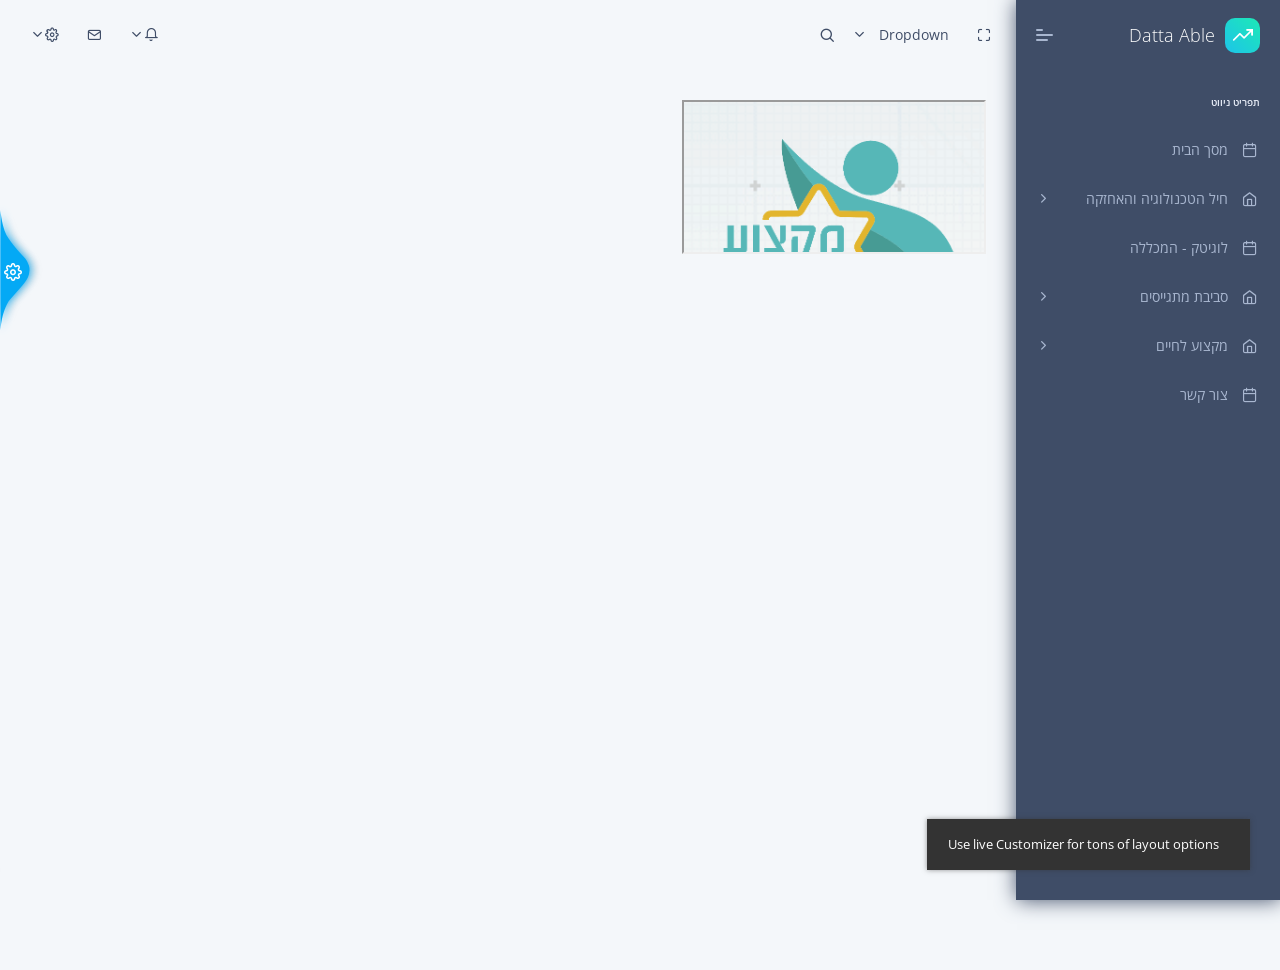
==== datta-able/bootstrap/default/index3.html @ 68e99d61 "עדכון 3 תיקון שילוב קבצי html  באינדקס" ====
<!DOCTYPE html>
<html lang="he" dir="rtl">


<!-- Mirrored from html.codedthemes.com/datta-able/bootstrap/default/ by HTTrack Website Copier/3.x [XR&CO'2014], Sun, 16 Dec 2018 16:23:30 GMT -->
<!-- Added by HTTrack --><meta http-equiv="content-type" content="text/html;charset=UTF-8" /><!-- /Added by HTTrack -->
<head>
    <title>Datta Able - Most Complete Bootstrap Admin Template</title>
    <!-- HTML5 Shim and Respond.js IE11 support of HTML5 elements and media queries -->
    <!-- WARNING: Respond.js doesn't work if you view the page via file:// -->
    <!--[if lt IE 11]>
		<script src="https://oss.maxcdn.com/libs/html5shiv/3.7.0/html5shiv.js"></script>
		<script src="https://oss.maxcdn.com/libs/respond.js/1.4.2/respond.min.js"></script>
		<![endif]-->
    <!-- Meta -->
    <meta charset="utf-8">
    <meta name="viewport" content="width=device-width, initial-scale=1.0, user-scalable=0, minimal-ui">
    <meta http-equiv="X-UA-Compatible" content="IE=edge" />
    <meta name="description" content="Datta Able Bootstrap admin template made using Bootstrap 4 and it has huge amount of ready made feature, UI components, pages which completely fulfills any dashboard needs."/>
    <meta name="keywords" content="admin templates, bootstrap admin templates, bootstrap 4, dashboard, dashboard templets, sass admin templets, html admin templates, responsive, bootstrap admin templates free download,premium bootstrap admin templates, datta able, datta able bootstrap admin template">
    <meta name="author" content="Codedthemes" />
	
	<script src="https://code.jquery.com/jquery-3.3.1.min.js"></script>
    
	<!-- Favicon icon -->
    <link rel="icon" href="http://html.codedthemes.com/datta-able/bootstrap/assets/images/favicon.ico" type="image/x-icon">
    <!-- fontawesome icon -->
    <link rel="stylesheet" href="../assets/fonts/fontawesome/css/fontawesome-all.min.css">
    <!-- animation css -->
    <link rel="stylesheet" href="../assets/plugins/animation/css/animate.min.css">
    <!-- notification css -->
    <link rel="stylesheet" href="../assets/plugins/notification/css/notification.min.css">
    <!-- vendor css -->
    <link rel="stylesheet" href="../assets/css/style.css">
	<link rel="stylesheet" href="../assets/css/layouts/rtl.css">

<script>
function uno()
{
var xmlhttp;
if (window.XMLHttpRequest)
  {// code for IE7+, Firefox, Chrome, Opera, Safari
  xmlhttp=new XMLHttpRequest();
  }
else
  {// code for IE6, IE5
  xmlhttp=new ActiveXObject("Microsoft.XMLHTTP");
  }
xmlhttp.onreadystatechange=function()
  {
  if (xmlhttp.readyState==4 && xmlhttp.status==200)
    {
	document.getElementById("maindiv").innerHTML = xmlhttp.responseText;
  
   }
  }
  
   document.getElementById('iframe_test').src = ' files/logitechWeb/landingpage/index.html';
xmlhttp.open("POST","files/logitechWeb/landingpage/index.html", true);

xmlhttp.setRequestHeader("Content-type","application/x-www-form-urlencoded");
xmlhttp.send("");
}
</script>
</head>

<body>
    <!-- [ Pre-loader ] start -->
    <div class="loader-bg">
        <div class="loader-track">
            <div class="loader-fill"></div>
        </div>
    </div>
    <!-- [ Pre-loader ] End -->

    <!-- [ navigation menu ] start -->
    <nav class="pcoded-navbar">
        <div class="navbar-wrapper">
            <div class="navbar-brand header-logo">
                <a href="#" class="b-brand">
                    <div class="b-bg">
                        <i class="feather icon-trending-up"></i>
                    </div>
                    <span class="b-title">Datta Able</span>
                </a>
                <a class="mobile-menu" id="mobile-collapse" href="javascript:"><span></span></a>
            </div>
            <div class="navbar-content scroll-div">
                <ul class="nav pcoded-inner-navbar">
                    <li class="nav-item pcoded-menu-caption">
                        <label>תפריט ניווט</label>
                    </li>
					<li data-username="Full Calendar" class="nav-item"><a href="index.html" class="nav-link"><span class="pcoded-micon"><i class="feather icon-calendar"></i></span><span class="pcoded-mtext">מסך הבית</span></a></li>
					<li data-username="dashboard Default Ecommerce CRM Analytics Crypto Project" class="nav-item pcoded-hasmenu">
                        <a href="javascript:" class="nav-link"><span class="pcoded-micon"><i class="feather icon-home"></i></span><span class="pcoded-mtext">חיל הטכנולוגיה והאחזקה</span></a>
                        <ul class="pcoded-submenu">
                            <li class=""><a href="#" onclick="uno();" class="">UNO</a></li>
                            <li class=""><a href="dashboard-ecommerce.html" class="">DOS</a></li>
                            <li class=""><a href="dashboard-ecommerce.html" class="">הכר את החיל</a></li>
                            <li class=""><a href="dashboard-crm.html" class="">דבר קטנא"ר</a></li>
                            <li class=""><a href="dashboard-analytics.html" class="">תעודת לוחם</a></li>
                        </ul>
                    </li>
					<li data-username="Full Calendar" class="nav-item"><a href="full-calendar.html" class="nav-link"><span class="pcoded-micon"><i class="feather icon-calendar"></i></span><span class="pcoded-mtext">לוגיטק - המכללה</span></a></li>
					
					
					<li data-username="dashboard Default Ecommerce CRM Analytics Crypto Project" class="nav-item pcoded-hasmenu">
                        <a href="javascript:" class="nav-link"><span class="pcoded-micon"><i class="feather icon-home"></i></span><span class="pcoded-mtext">סביבת מתגייסים</span></a>
                        <ul class="pcoded-submenu">
                            <li class=""><a href="dashboard-ecommerce.html" class="">רקע</a></li>
                            <li class=""><a href="dashboard-crm.html" class="">מסלולים</a></li>
                            <li class=""><a href="dashboard-analytics.html" class="">קורסים</a></li>
                        </ul>
                    </li>
					
					<li data-username="dashboard Default Ecommerce CRM Analytics Crypto Project" class="nav-item pcoded-hasmenu">
                        <a href="javascript:" class="nav-link"><span class="pcoded-micon"><i class="feather icon-home"></i></span><span class="pcoded-mtext">מקצוע לחיים</span></a>
                        <ul class="pcoded-submenu">
                            <li class=""><a href="dashboard-ecommerce.html" class="">רקע</a></li>
                            <li class=""><a href="dashboard-crm.html" class="">מסלולים</a></li>
                            <li class=""><a href="dashboard-crm.html" class="">מעברים</a></li>
                            <li class=""><a href="dashboard-analytics.html" class="">שאלון</a></li>
                        </ul>
                    </li>
					
					
					<li data-username="Full Calendar" class="nav-item"><a href="full-calendar.html" class="nav-link"><span class="pcoded-micon"><i class="feather icon-calendar"></i></span><span class="pcoded-mtext">צור קשר</span></a></li>
					
                    <!--<li data-username="dashboard Default Ecommerce CRM Analytics Crypto Project" class="nav-item pcoded-hasmenu active pcoded-trigger">
                        <a href="javascript:" class="nav-link"><span class="pcoded-micon"><i class="feather icon-home"></i></span><span class="pcoded-mtext">Dashboard</span></a>
                        <ul class="pcoded-submenu">
                            <li class="active"><a href="index-2.html" class="">Default</a></li>
                            <li class=""><a href="dashboard-ecommerce.html" class="">Ecommerce</a></li>
                            <li class=""><a href="dashboard-crm.html" class="">CRM</a></li>
                            <li class=""><a href="dashboard-analytics.html" class="">Analytics</a></li>
                            <li class=""><a href="dashboard-crypto.html" class="">Crypto<span class="pcoded-badge label label-danger">NEW</span></a></li>
                            <li class=""><a href="dashboard-project.html" class="">Project</a></li>
                        </ul>
                    </li>
					-->
					
					
                </ul>
            </div>
        </div>
    </nav>
    <!-- [ navigation menu ] end -->

    <!-- [ Header ] start -->
    <header class="navbar pcoded-header navbar-expand-lg navbar-light">
        <div class="m-header">
            <a class="mobile-menu" id="mobile-collapse1" href="javascript:"><span></span></a>
            <a href="#" class="b-brand">
               <div class="b">
               </div>
               <span class="b-title">  <img src="../assets/images/logo.png"  title="" style="width:46px; height:52px;"/></span>
           </a>
        </div>
        <a class="mobile-menu" id="mobile-header" href="javascript:">
            <i class="feather icon-more-horizontal"></i>
        </a>
        <div class="collapse navbar-collapse">
            <ul class="navbar-nav mr-auto">
                <li><a href="javascript:" class="full-screen" onclick="javascript:toggleFullScreen()"><i class="feather icon-maximize"></i></a></li>
                <li class="nav-item dropdown">
                    <a class="dropdown-toggle" href="javascript:" data-toggle="dropdown">Dropdown</a>
                    <ul class="dropdown-menu">
                        <li><a class="dropdown-item" href="javascript:">Action</a></li>
                        <li><a class="dropdown-item" href="javascript:">Another action</a></li>
                        <li><a class="dropdown-item" href="javascript:">Something else here</a></li>
                    </ul>
                </li>
                <li class="nav-item">
                    <div class="main-search">
                        <div class="input-group">
                            <input type="text" id="m-search" class="form-control" placeholder="Search . . .">
                            <a href="javascript:" class="input-group-append search-close">
                                <i class="feather icon-x input-group-text"></i>
                            </a>
                            <span class="input-group-append search-btn btn btn-primary">
                                <i class="feather icon-search input-group-text"></i>
                            </span>
                        </div>
                    </div>
                </li>
            </ul>
            <ul class="navbar-nav ml-auto">
                <li>
                    <div class="dropdown">
                        <a class="dropdown-toggle" href="javascript:" data-toggle="dropdown"><i class="icon feather icon-bell"></i></a>
                        <div class="dropdown-menu dropdown-menu-right notification">
                            <div class="noti-head">
                                <h6 class="d-inline-block m-b-0">Notifications</h6>
                                <div class="float-right">
                                    <a href="javascript:" class="m-r-10">mark as read</a>
                                    <a href="javascript:">clear all</a>
                                </div>
                            </div>
                            <ul class="noti-body">
                                <li class="n-title">
                                    <p class="m-b-0">NEW</p>
                                </li>
                                <li class="notification">
                                    <div class="media">
                                        <img class="img-radius" src="../assets/images/user/avatar-1.jpg" alt="Generic placeholder image">
                                        <div class="media-body">
                                            <p><strong>John Doe</strong><span class="n-time text-muted"><i class="icon feather icon-clock m-r-10"></i>30 min</span></p>
                                            <p>New ticket Added</p>
                                        </div>
                                    </div>
                                </li>
                                <li class="n-title">
                                    <p class="m-b-0">EARLIER</p>
                                </li>
                                <li class="notification">
                                    <div class="media">
                                        <img class="img-radius" src="../assets/images/user/avatar-2.jpg" alt="Generic placeholder image">
                                        <div class="media-body">
                                            <p><strong>Joseph William</strong><span class="n-time text-muted"><i class="icon feather icon-clock m-r-10"></i>30 min</span></p>
                                            <p>Prchace New Theme and make payment</p>
                                        </div>
                                    </div>
                                </li>
                                <li class="notification">
                                    <div class="media">
                                        <img class="img-radius" src="../assets/images/user/avatar-3.jpg" alt="Generic placeholder image">
                                        <div class="media-body">
                                            <p><strong>Sara Soudein</strong><span class="n-time text-muted"><i class="icon feather icon-clock m-r-10"></i>30 min</span></p>
                                            <p>currently login</p>
                                        </div>
                                    </div>
                                </li>
                            </ul>
                            <div class="noti-footer">
                                <a href="javascript:">show all</a>
                            </div>
                        </div>
                    </div>
                </li>
                <li><a href="javascript:" class="displayChatbox"><i class="icon feather icon-mail"></i></a></li>
                <li>
                    <div class="dropdown drp-user">
                        <a href="javascript:" class="dropdown-toggle" data-toggle="dropdown">
                            <i class="icon feather icon-settings"></i>
                        </a>
                        <div class="dropdown-menu dropdown-menu-right profile-notification">
                            <div class="pro-head">
                                <img src="../assets/images/user/avatar-1.jpg" class="img-radius" alt="User-Profile-Image">
                                <span>John Doe</span>
                                <a href="auth-signin.html" class="dud-logout" title="Logout">
                                    <i class="feather icon-log-out"></i>
                                </a>
                            </div>
                            <ul class="pro-body">
                                <li><a href="javascript:" class="dropdown-item"><i class="feather icon-settings"></i> Settings</a></li>
                                <li><a href="javascript:" class="dropdown-item"><i class="feather icon-user"></i> Profile</a></li>
                                <li><a href="message.html" class="dropdown-item"><i class="feather icon-mail"></i> My Messages</a></li>
                                <li><a href="auth-signin.html" class="dropdown-item"><i class="feather icon-lock"></i> Lock Screen</a></li>
                            </ul>
                        </div>
                    </div>
                </li>
            </ul>
        </div>
    </header>
    <!-- [ Header ] end -->

    <!-- [ chat user list ] start -->
    <section class="header-user-list">
        <div class="h-list-header">
            <div class="input-group">
                <input type="text" id="search-friends" class="form-control" placeholder="Search Friend . . .">
            </div>
        </div>
        <div class="h-list-body">
            <a href="javascript:" class="h-close-text"><i class="feather icon-chevrons-right"></i></a>
            <div class="main-friend-cont scroll-div">
                <div class="main-friend-list">
                    <div class="media userlist-box" data-id="1" data-status="online" data-username="Josephin Doe">
                        <a class="media-left" href="javascript:"><img class="media-object img-radius" src="../assets/images/user/avatar-1.jpg" alt="Generic placeholder image ">
                            <div class="live-status">3</div>
                        </a>
                        <div class="media-body">
                            <h6 class="chat-header">Josephin Doe<small class="d-block text-c-green">Typing . . </small></h6>
                        </div>
                    </div>
                    <div class="media userlist-box" data-id="2" data-status="online" data-username="Lary Doe">
                        <a class="media-left" href="javascript:"><img class="media-object img-radius" src="../assets/images/user/avatar-2.jpg" alt="Generic placeholder image">
                            <div class="live-status">1</div>
                        </a>
                        <div class="media-body">
                            <h6 class="chat-header">Lary Doe<small class="d-block text-c-green">online</small></h6>
                        </div>
                    </div>
                    <div class="media userlist-box" data-id="3" data-status="online" data-username="Alice">
                        <a class="media-left" href="javascript:"><img class="media-object img-radius" src="../assets/images/user/avatar-3.jpg" alt="Generic placeholder image"></a>
                        <div class="media-body">
                            <h6 class="chat-header">Alice<small class="d-block text-c-green">online</small></h6>
                        </div>
                    </div>
                    <div class="media userlist-box" data-id="4" data-status="offline" data-username="Alia">
                        <a class="media-left" href="javascript:"><img class="media-object img-radius" src="../assets/images/user/avatar-1.jpg" alt="Generic placeholder image">
                            <div class="live-status">1</div>
                        </a>
                        <div class="media-body">
                            <h6 class="chat-header">Alia<small class="d-block text-muted">10 min ago</small></h6>
                        </div>
                    </div>
                    <div class="media userlist-box" data-id="5" data-status="offline" data-username="Suzen">
                        <a class="media-left" href="javascript:"><img class="media-object img-radius" src="../assets/images/user/avatar-4.jpg" alt="Generic placeholder image"></a>
                        <div class="media-body">
                            <h6 class="chat-header">Suzen<small class="d-block text-muted">15 min ago</small></h6>
                        </div>
                    </div>
                    <div class="media userlist-box" data-id="1" data-status="online" data-username="Josephin Doe">
                        <a class="media-left" href="javascript:"><img class="media-object img-radius" src="../assets/images/user/avatar-1.jpg" alt="Generic placeholder image ">
                            <div class="live-status">3</div>
                        </a>
                        <div class="media-body">
                            <h6 class="chat-header">Josephin Doe<small class="d-block text-c-green">Typing . . </small></h6>
                        </div>
                    </div>
                    <div class="media userlist-box" data-id="2" data-status="online" data-username="Lary Doe">
                        <a class="media-left" href="javascript:"><img class="media-object img-radius" src="../assets/images/user/avatar-2.jpg" alt="Generic placeholder image">
                            <div class="live-status">1</div>
                        </a>
                        <div class="media-body">
                            <h6 class="chat-header">Lary Doe<small class="d-block text-c-green">online</small></h6>
                        </div>
                    </div>
                    <div class="media userlist-box" data-id="3" data-status="online" data-username="Alice">
                        <a class="media-left" href="javascript:"><img class="media-object img-radius" src="../assets/images/user/avatar-3.jpg" alt="Generic placeholder image"></a>
                        <div class="media-body">
                            <h6 class="chat-header">Alice<small class="d-block text-c-green">online</small></h6>
                        </div>
                    </div>
                    <div class="media userlist-box" data-id="4" data-status="offline" data-username="Alia">
                        <a class="media-left" href="javascript:"><img class="media-object img-radius" src="../assets/images/user/avatar-1.jpg" alt="Generic placeholder image">
                            <div class="live-status">1</div>
                        </a>
                        <div class="media-body">
                            <h6 class="chat-header">Alia<small class="d-block text-muted">10 min ago</small></h6>
                        </div>
                    </div>
                    <div class="media userlist-box" data-id="5" data-status="offline" data-username="Suzen">
                        <a class="media-left" href="javascript:"><img class="media-object img-radius" src="../assets/images/user/avatar-4.jpg" alt="Generic placeholder image"></a>
                        <div class="media-body">
                            <h6 class="chat-header">Suzen<small class="d-block text-muted">15 min ago</small></h6>
                        </div>
                    </div>
                    <div class="media userlist-box" data-id="1" data-status="online" data-username="Josephin Doe">
                        <a class="media-left" href="javascript:"><img class="media-object img-radius" src="../assets/images/user/avatar-1.jpg" alt="Generic placeholder image ">
                            <div class="live-status">3</div>
                        </a>
                        <div class="media-body">
                            <h6 class="chat-header">Josephin Doe<small class="d-block text-c-green">Typing . . </small></h6>
                        </div>
                    </div>
                    <div class="media userlist-box" data-id="2" data-status="online" data-username="Lary Doe">
                        <a class="media-left" href="javascript:"><img class="media-object img-radius" src="../assets/images/user/avatar-2.jpg" alt="Generic placeholder image">
                            <div class="live-status">1</div>
                        </a>
                        <div class="media-body">
                            <h6 class="chat-header">Lary Doe<small class="d-block text-c-green">online</small></h6>
                        </div>
                    </div>
                    <div class="media userlist-box" data-id="3" data-status="online" data-username="Alice">
                        <a class="media-left" href="javascript:"><img class="media-object img-radius" src="../assets/images/user/avatar-3.jpg" alt="Generic placeholder image"></a>
                        <div class="media-body">
                            <h6 class="chat-header">Alice<small class="d-block text-c-green">online</small></h6>
                        </div>
                    </div>
                    <div class="media userlist-box" data-id="4" data-status="offline" data-username="Alia">
                        <a class="media-left" href="javascript:"><img class="media-object img-radius" src="../assets/images/user/avatar-1.jpg" alt="Generic placeholder image">
                            <div class="live-status">1</div>
                        </a>
                        <div class="media-body">
                            <h6 class="chat-header">Alia<small class="d-block text-muted">10 min ago</small></h6>
                        </div>
                    </div>
                    <div class="media userlist-box" data-id="5" data-status="offline" data-username="Suzen">
                        <a class="media-left" href="javascript:"><img class="media-object img-radius" src="../assets/images/user/avatar-4.jpg" alt="Generic placeholder image"></a>
                        <div class="media-body">
                            <h6 class="chat-header">Suzen<small class="d-block text-muted">15 min ago</small></h6>
                        </div>
                    </div>
                    <div class="media userlist-box" data-id="1" data-status="online" data-username="Josephin Doe">
                        <a class="media-left" href="javascript:"><img class="media-object img-radius" src="../assets/images/user/avatar-1.jpg" alt="Generic placeholder image ">
                            <div class="live-status">3</div>
                        </a>
                        <div class="media-body">
                            <h6 class="chat-header">Josephin Doe<small class="d-block text-c-green">Typing . . </small></h6>
                        </div>
                    </div>
                    <div class="media userlist-box" data-id="2" data-status="online" data-username="Lary Doe">
                        <a class="media-left" href="javascript:"><img class="media-object img-radius" src="../assets/images/user/avatar-2.jpg" alt="Generic placeholder image">
                            <div class="live-status">1</div>
                        </a>
                        <div class="media-body">
                            <h6 class="chat-header">Lary Doe<small class="d-block text-c-green">online</small></h6>
                        </div>
                    </div>
                    <div class="media userlist-box" data-id="3" data-status="online" data-username="Alice">
                        <a class="media-left" href="javascript:"><img class="media-object img-radius" src="../assets/images/user/avatar-3.jpg" alt="Generic placeholder image"></a>
                        <div class="media-body">
                            <h6 class="chat-header">Alice<small class="d-block text-c-green">online</small></h6>
                        </div>
                    </div>
                    <div class="media userlist-box" data-id="4" data-status="offline" data-username="Alia">
                        <a class="media-left" href="javascript:"><img class="media-object img-radius" src="../assets/images/user/avatar-1.jpg" alt="Generic placeholder image">
                            <div class="live-status">1</div>
                        </a>
                        <div class="media-body">
                            <h6 class="chat-header">Alia<small class="d-block text-muted">10 min ago</small></h6>
                        </div>
                    </div>
                    <div class="media userlist-box" data-id="5" data-status="offline" data-username="Suzen">
                        <a class="media-left" href="javascript:"><img class="media-object img-radius" src="../assets/images/user/avatar-4.jpg" alt="Generic placeholder image"></a>
                        <div class="media-body">
                            <h6 class="chat-header">Suzen<small class="d-block text-muted">15 min ago</small></h6>
                        </div>
                    </div>
                </div>
            </div>
        </div>
    </section>
    <!-- [ chat user list ] end -->

    <!-- [ chat message ] start -->
    <section class="header-chat">
        <div class="h-list-header">
            <h6>Josephin Doe</h6>
            <a href="javascript:" class="h-back-user-list"><i class="feather icon-chevron-left"></i></a>
        </div>
        <div class="h-list-body">
            <div class="main-chat-cont scroll-div">
                <div class="main-friend-chat">
                    <div class="media chat-messages">
                        <a class="media-left photo-table" href="javascript:"><img class="media-object img-radius img-radius m-t-5" src="../assets/images/user/avatar-2.jpg" alt="Generic placeholder image"></a>
                        <div class="media-body chat-menu-content">
                            <div class="">
                                <p class="chat-cont">hello Datta! Will you tell me something</p>
                                <p class="chat-cont">about yourself?</p>
                            </div>
                            <p class="chat-time">8:20 a.m.</p>
                        </div>
                    </div>
                    <div class="media chat-messages">
                        <div class="media-body chat-menu-reply">
                            <div class="">
                                <p class="chat-cont">Ohh! very nice</p>
                            </div>
                            <p class="chat-time">8:22 a.m.</p>
                        </div>
                    </div>
                    <div class="media chat-messages">
                        <a class="media-left photo-table" href="javascript:"><img class="media-object img-radius img-radius m-t-5" src="../assets/images/user/avatar-2.jpg" alt="Generic placeholder image"></a>
                        <div class="media-body chat-menu-content">
                            <div class="">
                                <p class="chat-cont">can you help me?</p>
                            </div>
                            <p class="chat-time">8:20 a.m.</p>
                        </div>
                    </div>
                </div>
            </div>
        </div>
        <div class="h-list-footer">
            <div class="input-group">
                <input type="file" class="chat-attach" style="display:none">
                <a href="javascript:" class="input-group-prepend btn btn-success btn-attach">
                    <i class="feather icon-paperclip"></i>
                </a>
                <input type="text" name="h-chat-text" class="form-control h-send-chat" placeholder="Write hear . . ">
                <button type="submit" class="input-group-append btn-send btn btn-primary">
                    <i class="feather icon-message-circle"></i>
                </button>
            </div>
        </div>
    </section>
    <!-- [ chat message ] end -->

    <!-- [ Main Content ] start -->
    <div class="pcoded-main-container">
        <div class="pcoded-wrapper">
            <div class="pcoded-content">
                <div class="pcoded-inner-content">
                    <!-- [ breadcrumb ] start -->

                    <!-- [ breadcrumb ] end -->
                    <div class="main-body">
                        <div class="page-wrapper">
                            <!-- [ Main Content ] start
					
                            <div class="row" id="maindiv">  </div> -->
							<iframe id="iframe_test" src="files/httpFiles/MiktzoaLahim.html"></iframe>
                          
							
                            <!-- [ Main Content ] end -->
                        </div>
                    </div>
                </div>
            </div>
        </div>
    </div>
    <!-- [ Main Content ] end -->

    <!-- Warning Section start -->
    <!-- Older IE warning message -->
    <!--[if lt IE 11]>
        <div class="ie-warning">
            <h1>Warning!!</h1>
            <p>You are using an outdated version of Internet Explorer, please upgrade
               <br/>to any of the following web browsers to access this website.
            </p>
            <div class="iew-container">
                <ul class="iew-download">
                    <li>
                        <a href="http://www.google.com/chrome/">
                            <img src="../assets/images/browser/chrome.png" alt="Chrome">
                            <div>Chrome</div>
                        </a>
                    </li>
                    <li>
                        <a href="https://www.mozilla.org/en-US/firefox/new/">
                            <img src="../assets/images/browser/firefox.png" alt="Firefox">
                            <div>Firefox</div>
                        </a>
                    </li>
                    <li>
                        <a href="http://www.opera.com">
                            <img src="../assets/images/browser/opera.png" alt="Opera">
                            <div>Opera</div>
                        </a>
                    </li>
                    <li>
                        <a href="https://www.apple.com/safari/">
                            <img src="../assets/images/browser/safari.png" alt="Safari">
                            <div>Safari</div>
                        </a>
                    </li>
                    <li>
                        <a href="http://windows.microsoft.com/en-us/internet-explorer/download-ie">
                            <img src="../assets/images/browser/ie.png" alt="">
                            <div>IE (11 & above)</div>
                        </a>
                    </li>
                </ul>
            </div>
            <p>Sorry for the inconvenience!</p>
        </div>
    <![endif]-->
    <!-- Warning Section Ends -->

    <!-- Required Js -->
    <script src="../assets/js/vendor-all.min.js"></script>
	<script src="../assets/plugins/bootstrap/js/bootstrap.min.js"></script>
    <script src="../assets/js/menu-setting.min.js"></script>
    <script src="../assets/js/pcoded.min.js"></script>
    <!-- amchart js -->
    <script src="../assets/plugins/amchart/js/amcharts.js"></script>
    <script src="../assets/plugins/amchart/js/gauge.js"></script>
    <script src="../assets/plugins/amchart/js/serial.js"></script>
    <script src="../assets/plugins/amchart/js/light.js"></script>
    <script src="../assets/plugins/amchart/js/pie.min.js"></script>
    <script src="../assets/plugins/amchart/js/ammap.min.js"></script>
    <script src="../assets/plugins/amchart/js/usaLow.js"></script>
    <script src="../assets/plugins/amchart/js/radar.js"></script>
    <script src="../assets/plugins/amchart/js/worldLow.js"></script>
    <!-- notification Js -->
    <script src="../assets/plugins/notification/js/bootstrap-growl.min.js"></script>

    <!-- dashboard-custom js -->
    <script src="../assets/js/pages/dashboard-custom.js"></script>

</body>


<!-- Mirrored from html.codedthemes.com/datta-able/bootstrap/default/ by HTTrack Website Copier/3.x [XR&CO'2014], Sun, 16 Dec 2018 16:27:38 GMT -->
</html>
---- datta-able/bootstrap/assets/plugins/notification/css/notification.min.css ----
.alert{padding:15px 15px 15px 30px;margin-bottom:18px;border:1px solid transparent;border-radius:2px;font-size:13px}.alert-danger hr,.alert-info hr,.alert-inverse hr,.alert-success hr,.alert-warning hr{border-top-color:transparent}.alert h4{margin-top:0;color:inherit}.alert .alert-link{font-weight:700}.alert>p,.alert>ul{margin-bottom:0}.alert>p+p{margin-top:5px}.alert-dismissable,.alert-dismissible{padding-right:35px}.alert-dismissable .close,.alert-dismissible .close{position:relative;top:-2px;right:-21px;color:inherit}.alert-danger .alert-link,.alert-info .alert-link,.alert-success .alert-link,.alert-warning .alert-link{color:#e6e6e6}@-webkit-keyframes progress-bar-stripes{from{background-position:40px 0}to{background-position:0 0}}@keyframes progress-bar-stripes{from{background-position:40px 0}to{background-position:0 0}}.alert span{cursor:pointer}.alert:not(.alert-dismissible){padding-right:30px}.alert.alert-dismissable{padding-right:44px}.alert-inverse{background-color:#333;border-color:transparent;color:#fff}.alert-inverse .alert-link{color:#e6e6e6}.growl-animated.alert-inverse{box-shadow:0 0 5px rgba(51,51,51,.5)}.growl-animated.alert-info{box-shadow:0 0 5px rgba(33,150,243,.5)}.growl-animated.alert-success{box-shadow:0 0 5px rgba(76,175,80,.5)}.growl-animated.alert-warning{box-shadow:0 0 5px rgba(255,193,7,.5)}.growl-animated.alert-danger{box-shadow:0 0 5px rgba(244,67,54,.5)}.alert-link{color:#fff!important}
---- datta-able/bootstrap/assets/css/style.css ----
/**======================================================================
=========================================================================
Template Name: Datta Able Admin Template
Author: Codedthemes
supports: https://codedthemes.support-hub.io/
File: style.css
=========================================================================
=========================================================================
  == Table of Contents==
	- Generic classes
		-	Margin, Padding, Font class, text align, position, floating, overflow, background class, text color, display class, boarder class
	- Theme Elements
		-	Accordion, Button, tabs, typography, buttons, box shadow, Lable & Badges, Alert, Pagination, Breadcumb, Cards, Collapse,
        -   Carousel, Grid, Progress, Model, tooltip, popover, Datepicker, Gridstack, lightbox, notification, Nestable, pnotify, rating,
        -   Rangeslider, Slider, Syntax Highlighter, Tour, Treeview, Toolbar, Session Timeout, Session idle Timeout, offline, Animation
    - Forms
        -   Forms Elements, Advance Form Control, Validation, Masking, Wizard, Picker, Select
	- Pages
		-   Chat, authentication, Maintenance, Maps, Landingpage messages, task, Todo, Notes, Charts, Icons, Gallery, Editors,
        -   Invoice, Full Calender, File Upload,
=================================================================================
=================================================================================== */
/*
    description Of variables for build for theme layouts
        1) menu-caption-color
            List of color for sidebar menu caption

        2) brand-background
            List of color for logo background

        3) header-dark-background
            List of color for Dark Header

        4) header-light-background
            List of color for light Header

        5) menu-dark-background
            List of color for Dark sidebar menu

        6) menu-light-background
            List of color for light sidebar menu

        7) menu-active-color
            List of color for Active item highliter

        8) menu-icon-color
            List of color for sidebar menu items icon colors
*/
/**  =====================
     Google Font
==========================  **/
@import url("https://fonts.googleapis.com/css?family=Open+Sans:300,400,600");
@import url("../plugins/bootstrap/css/bootstrap.min.css");
@import url("../fonts/feather/css/feather.css");
@import url("../plugins/jquery-scrollbar/css/perfect-scrollbar.css");
@import url("../fonts/datta/datta-icon.css");
/**  =====================
      Custom css start
==========================  **/
body {
  font-family: "Open Sans", sans-serif;
  font-size: 14px;
  color: #888;
  font-weight: 400;
  background: #f4f7fa;
  position: relative;
}

*:focus {
  outline: none;
}

a:hover {
  outline: none;
  text-decoration: none;
}

h1,
h2,
h3,
h4,
h5,
h6 {
  color: #111;
  font-weight: 400;
}

h1 {
  font-size: 48px;
}

h2 {
  font-size: 44px;
}

h3 {
  font-size: 26px;
}

h4 {
  font-size: 20px;
}

h5 {
  font-size: 18px;
}

h6 {
  font-size: 14px;
}

p {
  font-size: 14px;
}

strong {
  font-weight: 400;
}

.img-radius {
  border-radius: 50%;
}

.page-header-title + .breadcrumb {
  background: transparent;
  padding: 0;
}
.page-header-title + .breadcrumb > .breadcrumb-item a {
  color: #888;
}
.page-header-title + .breadcrumb > .breadcrumb-item:last-child a {
  color: #111;
  font-weight: 600;
}

.theme-bg {
  background: linear-gradient(-135deg, #1de9b6 0%, #1dc4e9 100%);
}

.theme-bg2 {
  background: linear-gradient(-135deg, #899FD4 0%, #A389D4 100%);
}

/* ==========  card css start  =========== */
.anim-rotate {
  -webkit-animation: anim-rotate 1s linear infinite;
          animation: anim-rotate 1s linear infinite;
}

@-webkit-keyframes anim-rotate {
  100% {
    -webkit-transform: rotate(360deg);
            transform: rotate(360deg);
  }
}

@keyframes anim-rotate {
  100% {
    -webkit-transform: rotate(360deg);
            transform: rotate(360deg);
  }
}
.anim-close-card {
  -webkit-animation: anim-close-card 1.4s linear;
          animation: anim-close-card 1.4s linear;
}

@-webkit-keyframes anim-close-card {
  100% {
    opacity: 0.3;
    -webkit-transform: scale3d(0.3, 0.3, 0.3);
            transform: scale3d(0.3, 0.3, 0.3);
  }
}

@keyframes anim-close-card {
  100% {
    opacity: 0.3;
    -webkit-transform: scale3d(0.3, 0.3, 0.3);
            transform: scale3d(0.3, 0.3, 0.3);
  }
}
p.text-muted {
  font-size: 13px;
}

.card {
  border-radius: 0;
  -webkit-box-shadow: 0 1px 20px 0 rgba(69, 90, 100, 0.08);
          box-shadow: 0 1px 20px 0 rgba(69, 90, 100, 0.08);
  border: none;
  margin-bottom: 30px;
  -webkit-transition: all 0.5s ease-in-out;
  transition: all 0.5s ease-in-out;
}
.card .card-header {
  background-color: transparent;
  border-bottom: 1px solid #f1f1f1;
  padding: 20px 25px;
  position: relative;
}
.card .card-header h5 {
  margin-bottom: 0;
  color: #000;
  font-size: 17px;
  font-weight: 400;
  display: inline-block;
  margin-right: 10px;
  line-height: 1.1;
  position: relative;
}
.card .card-header h5:after {
  content: "";
  background-color: #04a9f5;
  position: absolute;
  left: -25px;
  top: 0;
  width: 4px;
  height: 20px;
}
.card .card-header.borderless {
  border-bottom: none;
}
.card .card-header.borderless h5:after {
  display: none;
}
.card .card-header .card-header-right {
  right: 10px;
  top: 10px;
  display: inline-block;
  float: right;
  padding: 0;
  position: absolute;
}
@media only screen and (max-width: 575px) {
  .card .card-header .card-header-right {
    display: none;
  }
}
.card .card-header .card-header-right .dropdown-menu {
  margin-top: 0;
}
.card .card-header .card-header-right .dropdown-menu li a {
  font-size: 14px;
  text-transform: capitalize;
}
.card .card-header .card-header-right .btn.dropdown-toggle {
  border: none;
  background: transparent;
  -webkit-box-shadow: none;
          box-shadow: none;
  color: #888;
}
.card .card-header .card-header-right .btn.dropdown-toggle i {
  margin-right: 0;
}
.card .card-header .card-header-right .btn.dropdown-toggle:after {
  display: none;
}
.card .card-header .card-header-right .btn.dropdown-toggle:focus {
  -webkit-box-shadow: none;
          box-shadow: none;
  outline: none;
}
.card .card-footer {
  border-top: 1px solid #f1f1f1;
  background: transparent;
  padding: 25px;
}
.card .card-block,
.card .card-body {
  padding: 30px 25px;
}
.card.card-load {
  position: relative;
  overflow: hidden;
}
.card.card-load .card-loader {
  position: absolute;
  top: 0;
  left: 0;
  width: 100%;
  height: 100%;
  display: -webkit-box;
  display: -ms-flexbox;
  display: flex;
  -webkit-box-align: center;
      -ms-flex-align: center;
          align-items: center;
  background-color: rgba(255, 255, 255, 0.7);
  z-index: 999;
}
.card.card-load .card-loader i {
  margin: 0 auto;
  color: #04a9f5;
  font-size: 24px;
  -webkit-box-align: center;
      -ms-flex-align: center;
          align-items: center;
  display: -webkit-box;
  display: -ms-flexbox;
  display: flex;
}
.card.full-card {
  z-index: 99999;
  border-radius: 0;
}

/* ==========  scrollbar End  =========== */
.scroll-y {
  z-index: 1027;
}

/* ==========  scrollbar End  ===========
 ==========  card css End  ===========
 ================================    Dropdown Start  ===================== */
.dropdown-menu {
  padding: 20px 0;
  margin-top: 15px;
  -webkit-box-shadow: 0 1px 10px 0 rgba(69, 90, 100, 0.2);
          box-shadow: 0 1px 10px 0 rgba(69, 90, 100, 0.2);
  border: none;
}
.dropdown-menu.show:before {
  content: "\63";
  font-family: "pct";
  position: absolute;
  left: 15px;
  top: -5px;
  z-index: 1001;
  font-size: 40px;
  line-height: 0;
  color: #fff;
  text-shadow: 0 -2px 2px rgba(69, 90, 100, 0.12);
}
.dropdown-menu.show.dropdown-menu-right:before {
  left: auto;
  right: 5px;
}
.dropdown-menu[x-placement="top-start"] {
  margin-bottom: 15px;
  margin-top: 0;
}
.dropdown-menu[x-placement="top-start"].show:before {
  content: "\64";
  bottom: -5px;
  top: auto;
  text-shadow: 0 2px 2px rgba(69, 90, 100, 0.12);
}
.dropdown-menu > li {
  padding-left: 15px;
  padding-right: 15px;
}
.dropdown-menu > li > a {
  padding: 5px;
  color: #888;
}
.dropdown-menu > li > a i {
  font-size: 15px;
  display: -webkit-inline-box;
  display: -ms-inline-flexbox;
  display: inline-flex;
  -webkit-box-align: center;
      -ms-flex-align: center;
          align-items: center;
  -webkit-box-pack: center;
      -ms-flex-pack: center;
          justify-content: center;
  margin-right: 10px;
}
.dropdown-menu > li.active, .dropdown-menu > li:active, .dropdown-menu > li:focus, .dropdown-menu > li:hover {
  background: rgba(4, 169, 245, 0.1);
}
.dropdown-menu > li.active > a, .dropdown-menu > li:active > a, .dropdown-menu > li:focus > a, .dropdown-menu > li:hover > a {
  background: transparent;
}

/* ================================    Dropdown End  ===================== */
@media (min-width: 1600px) {
  .container {
    max-width: 1540px;
  }
}
@media (max-width: 992px) {
  .container {
    max-width: 100%;
  }
}
/* ========================================================
 ===============     document      ======================
 ========================================================

 Grid examples
*/
.bd-example-row {
  background: #f4f7fa;
  padding: 15px;
  margin-bottom: 15px;
}
.bd-example-row .row > [class^="col-"],
.bd-example-row .row > .col {
  padding-top: 0.75rem;
  padding-bottom: 0.75rem;
  background-color: rgba(86, 61, 124, 0.15);
  border: 1px solid rgba(86, 61, 124, 0.2);
}
.bd-example-row .row + .row {
  margin-top: 1rem;
}
.bd-example-row .flex-items-bottom,
.bd-example-row .flex-items-middle,
.bd-example-row .flex-items-top {
  min-height: 6rem;
  background-color: rgba(255, 0, 0, 0.1);
}

.bd-example-row-flex-cols .row {
  min-height: 10rem;
  background-color: rgba(255, 0, 0, 0.1);
}

/* Docs examples */
.bd-example {
  position: relative;
  padding: 1rem;
  margin: 1rem;
  border: solid #ddd;
  border-width: 0.2rem 0 0;
}
@media only screen and (max-height: 575px) {
  .bd-example {
    padding: 1.5rem;
    margin-right: 0;
    margin-left: 0;
    border-width: 0.2rem;
  }
}

/* Example modals */
.modal {
  z-index: 1072;
}
.modal .popover,
.modal .tooltip {
  z-index: 1073;
}

.modal-backdrop {
  z-index: 1071;
}

.bd-example-modal {
  background-color: #fafafa;
}
.bd-example-modal .modal {
  position: relative;
  top: auto;
  right: auto;
  bottom: auto;
  left: auto;
  z-index: 1;
  display: block;
}
.bd-example-modal .modal-dialog {
  left: auto;
  margin-right: auto;
  margin-left: auto;
}

/* Example tabbable tabs */
.bd-example-tabs .nav-tabs {
  margin-bottom: 1rem;
}

/* Code snippets */
.highlight {
  padding: 1rem;
  margin-top: 1rem;
  margin-bottom: 1rem;
  background-color: #f3f2fb;
  -ms-overflow-style: -ms-autohiding-scrollbar;
}
@media only screen and (max-height: 575px) {
  .highlight {
    padding: 1.5rem;
  }
}

.bd-content .highlight {
  margin-right: 15px;
  margin-left: 15px;
}
@media only screen and (max-height: 575px) {
  .bd-content .highlight {
    margin-right: 0;
    margin-left: 0;
  }
}

.highlight pre {
  padding: 0;
  margin-top: 0;
  margin-bottom: 0;
  background-color: transparent;
  border: 0;
}
.highlight pre code {
  font-size: inherit;
  color: #333;
}

/* =======================================================================
 ===============     Ui kit copy model style      ====================== */
/* Code examples */
.datta-example {
  position: relative;
}
.datta-example .datta-example-btns {
  position: absolute;
  right: 30px;
  top: -10px;
  opacity: 0;
  -webkit-transform: rotateX(-90deg);
          transform: rotateX(-90deg);
  -webkit-transition: all 0.3s ease-in-out;
  transition: all 0.3s ease-in-out;
}
.datta-example .datta-example-btns .datta-example-btn {
  display: inline-block;
  line-height: 1;
  font-weight: 600;
  background: #04a9f5;
  color: #fff;
  padding: 0.1875rem 0.3125rem;
  border-radius: 2px;
  white-space: nowrap;
  font-size: 11px;
  margin: 0 4px;
}
.datta-example .datta-example-btns .datta-example-btn.copy::before {
  content: "COPY";
}
.datta-example .datta-example-btns .datta-example-btn.copied {
  background: #1de9b6 !important;
  color: #fff !important;
}
.datta-example .datta-example-btns .datta-example-btn.copied::before {
  content: "COPIED!";
}
.datta-example:hover .datta-example-btns {
  top: -21px;
  -webkit-transform: rotateX(0deg);
          transform: rotateX(0deg);
  opacity: 1;
}

/* Modal */
.datta-example-modal {
  position: fixed;
  z-index: 1099;
  top: 0;
  right: 0;
  width: 100%;
  height: 100%;
  overflow: hidden;
  background: #282c34;
  -webkit-transform-origin: 50% 0;
          transform-origin: 50% 0;
  -webkit-transform: scale(0);
          transform: scale(0);
  -webkit-transition: all 0.3s ease-in-out;
  transition: all 0.3s ease-in-out;
}

.datta-example-modal-opened {
  overflow: hidden !important;
}
.datta-example-modal-opened .datta-example-modal {
  -webkit-transform: scale(1);
          transform: scale(1);
}

.datta-example-modal-content {
  max-width: 100vw;
  margin: auto;
  padding: 50px;
  height: 100vh;
  overflow: auto;
}
.datta-example-modal-content > pre {
  overflow: hidden;
  width: -webkit-fit-content;
  width: -moz-fit-content;
  width: fit-content;
}
.datta-example-modal-content > pre > code {
  padding: 0;
  background: none;
  font-size: 16px;
}

.md-datta-example-modal-copy {
  display: block;
  position: fixed;
  top: 90px;
  right: 30px;
  margin-right: 8px;
  font-size: 1.5rem;
  border-radius: 50%;
  padding: 10px 15px;
  background: #04a9f5;
  color: #fff;
  -webkit-box-shadow: 0 10px 20px 0 rgba(0, 0, 0, 0.2);
          box-shadow: 0 10px 20px 0 rgba(0, 0, 0, 0.2);
  z-index: 1;
  white-space: nowrap;
}
.md-datta-example-modal-copy:hover {
  -webkit-box-shadow: 0 10px 20px 0 rgba(0, 0, 0, 0.2);
          box-shadow: 0 10px 20px 0 rgba(0, 0, 0, 0.2);
  color: #fff;
}
.md-datta-example-modal-copy.copied::before {
  content: "Copied to Clipboard Successfully ! . . .";
  position: absolute;
  display: block;
  right: 100%;
  margin-right: 10px;
  font-size: 14px;
  background: #1de9b6;
  line-height: 24px;
  height: 24px;
  border-radius: 3px;
  padding: 0 6px;
  top: 50%;
  margin-top: -12px;
}

.datta-example-modal-close {
  display: block;
  position: fixed;
  top: 10px;
  right: 52px;
  color: #fff;
  opacity: 0.2;
  font-size: 3rem;
  font-weight: 100;
  -webkit-transition: all 0.3s ease-in-out;
  transition: all 0.3s ease-in-out;
  z-index: 1;
}
.datta-example-modal-close:hover {
  color: #fff;
  opacity: 0.9;
}

/* Code */
.cui-bottom-spacer {
  height: 12rem;
}

/* editor style for model */
.hljs {
  padding: 0.5em;
  color: #abb2bf;
  background: #282c34;
}

.hljs-comment,
.hljs-quote {
  color: #5c6370;
  font-style: italic;
}

.hljs-doctag,
.hljs-formula,
.hljs-keyword {
  color: #c678dd;
}

.hljs-deletion,
.hljs-name,
.hljs-section,
.hljs-selector-tag,
.hljs-subst {
  color: #e06c75;
}

.hljs-literal {
  color: #56b6c2;
}

.hljs-addition,
.hljs-attribute,
.hljs-meta-string,
.hljs-regexp,
.hljs-string {
  color: #98c379;
}

.hljs-built_in,
.hljs-class .hljs-title {
  color: #e6c07b;
}

.hljs-attr,
.hljs-number,
.hljs-selector-attr,
.hljs-selector-class,
.hljs-selector-pseudo,
.hljs-template-variable,
.hljs-type,
.hljs-variable {
  color: #d19a66;
}

.hljs-bullet,
.hljs-link,
.hljs-meta,
.hljs-selector-id,
.hljs-symbol,
.hljs-title {
  color: #61aeee;
}

.hljs-emphasis {
  font-style: italic;
}

.hljs-strong {
  font-weight: bold;
}

.hljs-link {
  text-decoration: underline;
}

/* ================================    md animated mode start   ===================== */
.md-show.md-effect-12 ~ .md-overlay {
  background: linear-gradient(-135deg, #1de9b6 0%, #1dc4e9 100%);
}

/* ================================    md animated mode End   ===================== */
/* ================================    range slider Start  ===================== */
.tooltip.in {
  opacity: 0.9;
}
.tooltip .tooltip-arrow {
  position: absolute;
  width: 0;
  height: 0;
  border-color: transparent;
  border-style: solid;
}
.tooltip.top {
  padding: 5px 0;
  margin-top: -3px;
}
.tooltip.top .tooltip-arrow {
  bottom: 0;
  left: 50%;
  margin-left: -5px;
  border-width: 5px 5px 0;
  border-top-color: #000;
}

/* ================================    range slider End  ===================== */
/* ================================    owl-carousel slider Start  ===================== */
.owl-carousel .owl-nav button.owl-next, .owl-carousel .owl-nav button.owl-prev {
  padding: 3px 9px;
}

/* ================================    owl-carousel slider End  ===================== */
/* ================================    Bootstrap tags input Start  ===================== */
.bootstrap-tagsinput {
  padding: 10px 15px;
  -webkit-box-shadow: none;
          box-shadow: none;
  border-radius: 2px;
  background: #f0f3f6;
}
.bootstrap-tagsinput .tag {
  padding: 5px 12px;
  border-radius: 2px;
  line-height: 37px;
  margin-top: 5px;
  margin-right: 5px;
}
.bootstrap-tagsinput .tag [data-role="remove"] {
  margin-right: -5px;
}
.bootstrap-tagsinput .tag [data-role="remove"]:after {
  content: "\e8f6";
  padding: 0 2px;
  font-family: 'feather' !important;
}

/* ================================    Bootstrap tags input End  ===================== */
/* ================================    Multi-Select Start  ===================== */
.ms-container {
  width: 100%;
}

/* ================================    Multi-Select End  ===================== */
/* ================================    Blockquote Start  ===================== */
.blockquote {
  border-left: 0.25rem solid #eaeaea;
  padding: 0.5rem 1rem;
}
.blockquote.text-right {
  border-left: none;
  border-right: 0.25rem solid #eaeaea;
}

/* ================================    Blockquote End  ===================== */
/* ================================    animation start  ===================== */
.card .animated {
  -webkit-animation-duration: 1s;
          animation-duration: 1s;
  border: 5px solid #fff;
  margin-bottom: 30px;
  -webkit-box-shadow: 0 10px 20px 0 rgba(0, 0, 0, 0.2);
          box-shadow: 0 10px 20px 0 rgba(0, 0, 0, 0.2);
}

/* ================================    animation End  ===================== */
/* ================================    browser  warning  Start  ===================== */
.ie-warning {
  position: fixed;
  top: 0;
  left: 0;
  z-index: 999999;
  background: #000000;
  width: 100%;
  height: 100%;
  text-align: center;
  color: #fff;
  font-family: "Courier New", Courier, monospace;
  padding: 50px 0;
}
.ie-warning p {
  font-size: 17px;
}
.ie-warning h1 {
  color: #fff;
}
.ie-warning .iew-container {
  min-width: 1024px;
  width: 100%;
  height: 200px;
  background: #fff;
  margin: 50px 0;
}
.ie-warning .iew-download {
  list-style: none;
  padding: 30px 0;
  margin: 0 auto;
  width: 720px;
}
.ie-warning .iew-download > li {
  float: left;
  vertical-align: top;
}
.ie-warning .iew-download > li > a {
  display: block;
  color: #000;
  width: 140px;
  font-size: 15px;
  padding: 15px 0;
}
.ie-warning .iew-download > li > a > div {
  margin-top: 10px;
}
.ie-warning .iew-download > li > a:hover {
  background-color: #eee;
}

/* ================================    browser  warning  End  ===================== */
/* material icon for material datetime picker */
/* fallback */
@font-face {
  font-family: 'Material Icons';
  font-style: normal;
  font-weight: 400;
  src: url("https://fonts.gstatic.com/s/materialicons/v41/flUhRq6tzZclQEJ-Vdg-IuiaDsNc.woff2") format("woff2");
}
.material-icons {
  font-family: 'Material Icons';
  font-weight: normal;
  font-style: normal;
  font-size: 24px;
  line-height: 1;
  letter-spacing: normal;
  text-transform: none;
  display: inline-block;
  white-space: nowrap;
  word-wrap: normal;
  direction: ltr;
  -webkit-font-feature-settings: 'liga';
  -webkit-font-smoothing: antialiased;
}

/* material icon for material datetime picker */
/**  =====================
      Generic-class css start
========================== **/
/*====== Padding , Margin css starts ======*/
.p-0 {
  padding: 0px;
}
.p-t-0 {
  padding-top: 0px;
}
.p-b-0 {
  padding-bottom: 0px;
}
.p-l-0 {
  padding-left: 0px;
}
.p-r-0 {
  padding-right: 0px;
}

.m-0 {
  margin: 0px;
}
.m-t-0 {
  margin-top: 0px;
}
.m-b-0 {
  margin-bottom: 0px;
}
.m-l-0 {
  margin-left: 0px;
}
.m-r-0 {
  margin-right: 0px;
}

.p-5 {
  padding: 5px;
}
.p-t-5 {
  padding-top: 5px;
}
.p-b-5 {
  padding-bottom: 5px;
}
.p-l-5 {
  padding-left: 5px;
}
.p-r-5 {
  padding-right: 5px;
}

.m-5 {
  margin: 5px;
}
.m-t-5 {
  margin-top: 5px;
}
.m-b-5 {
  margin-bottom: 5px;
}
.m-l-5 {
  margin-left: 5px;
}
.m-r-5 {
  margin-right: 5px;
}

.p-10 {
  padding: 10px;
}
.p-t-10 {
  padding-top: 10px;
}
.p-b-10 {
  padding-bottom: 10px;
}
.p-l-10 {
  padding-left: 10px;
}
.p-r-10 {
  padding-right: 10px;
}

.m-10 {
  margin: 10px;
}
.m-t-10 {
  margin-top: 10px;
}
.m-b-10 {
  margin-bottom: 10px;
}
.m-l-10 {
  margin-left: 10px;
}
.m-r-10 {
  margin-right: 10px;
}

.p-15 {
  padding: 15px;
}
.p-t-15 {
  padding-top: 15px;
}
.p-b-15 {
  padding-bottom: 15px;
}
.p-l-15 {
  padding-left: 15px;
}
.p-r-15 {
  padding-right: 15px;
}

.m-15 {
  margin: 15px;
}
.m-t-15 {
  margin-top: 15px;
}
.m-b-15 {
  margin-bottom: 15px;
}
.m-l-15 {
  margin-left: 15px;
}
.m-r-15 {
  margin-right: 15px;
}

.p-20 {
  padding: 20px;
}
.p-t-20 {
  padding-top: 20px;
}
.p-b-20 {
  padding-bottom: 20px;
}
.p-l-20 {
  padding-left: 20px;
}
.p-r-20 {
  padding-right: 20px;
}

.m-20 {
  margin: 20px;
}
.m-t-20 {
  margin-top: 20px;
}
.m-b-20 {
  margin-bottom: 20px;
}
.m-l-20 {
  margin-left: 20px;
}
.m-r-20 {
  margin-right: 20px;
}

.p-25 {
  padding: 25px;
}
.p-t-25 {
  padding-top: 25px;
}
.p-b-25 {
  padding-bottom: 25px;
}
.p-l-25 {
  padding-left: 25px;
}
.p-r-25 {
  padding-right: 25px;
}

.m-25 {
  margin: 25px;
}
.m-t-25 {
  margin-top: 25px;
}
.m-b-25 {
  margin-bottom: 25px;
}
.m-l-25 {
  margin-left: 25px;
}
.m-r-25 {
  margin-right: 25px;
}

.p-30 {
  padding: 30px;
}
.p-t-30 {
  padding-top: 30px;
}
.p-b-30 {
  padding-bottom: 30px;
}
.p-l-30 {
  padding-left: 30px;
}
.p-r-30 {
  padding-right: 30px;
}

.m-30 {
  margin: 30px;
}
.m-t-30 {
  margin-top: 30px;
}
.m-b-30 {
  margin-bottom: 30px;
}
.m-l-30 {
  margin-left: 30px;
}
.m-r-30 {
  margin-right: 30px;
}

.p-35 {
  padding: 35px;
}
.p-t-35 {
  padding-top: 35px;
}
.p-b-35 {
  padding-bottom: 35px;
}
.p-l-35 {
  padding-left: 35px;
}
.p-r-35 {
  padding-right: 35px;
}

.m-35 {
  margin: 35px;
}
.m-t-35 {
  margin-top: 35px;
}
.m-b-35 {
  margin-bottom: 35px;
}
.m-l-35 {
  margin-left: 35px;
}
.m-r-35 {
  margin-right: 35px;
}

.p-40 {
  padding: 40px;
}
.p-t-40 {
  padding-top: 40px;
}
.p-b-40 {
  padding-bottom: 40px;
}
.p-l-40 {
  padding-left: 40px;
}
.p-r-40 {
  padding-right: 40px;
}

.m-40 {
  margin: 40px;
}
.m-t-40 {
  margin-top: 40px;
}
.m-b-40 {
  margin-bottom: 40px;
}
.m-l-40 {
  margin-left: 40px;
}
.m-r-40 {
  margin-right: 40px;
}

.p-45 {
  padding: 45px;
}
.p-t-45 {
  padding-top: 45px;
}
.p-b-45 {
  padding-bottom: 45px;
}
.p-l-45 {
  padding-left: 45px;
}
.p-r-45 {
  padding-right: 45px;
}

.m-45 {
  margin: 45px;
}
.m-t-45 {
  margin-top: 45px;
}
.m-b-45 {
  margin-bottom: 45px;
}
.m-l-45 {
  margin-left: 45px;
}
.m-r-45 {
  margin-right: 45px;
}

.p-50 {
  padding: 50px;
}
.p-t-50 {
  padding-top: 50px;
}
.p-b-50 {
  padding-bottom: 50px;
}
.p-l-50 {
  padding-left: 50px;
}
.p-r-50 {
  padding-right: 50px;
}

.m-50 {
  margin: 50px;
}
.m-t-50 {
  margin-top: 50px;
}
.m-b-50 {
  margin-bottom: 50px;
}
.m-l-50 {
  margin-left: 50px;
}
.m-r-50 {
  margin-right: 50px;
}

/*====== Padding , Margin css ends ======*/
/*====== text-color, background color css starts ======*/
.bg-c-blue {
  background: #04a9f5;
}

.text-c-blue {
  color: #04a9f5;
}

.bg-c-red {
  background: #f44236;
}

.text-c-red {
  color: #f44236;
}

.bg-c-green {
  background: #1de9b6;
}

.text-c-green {
  color: #1de9b6;
}

.bg-c-yellow {
  background: #f4c22b;
}

.text-c-yellow {
  color: #f4c22b;
}

.bg-c-purple {
  background: #a389d4;
}

.text-c-purple {
  color: #a389d4;
}

/*====== text-color css ends ======*/
/*====== Card top border css starts ======*/
.card-border-c-blue {
  border-top: 4px solid #04a9f5;
}

.card-border-c-red {
  border-top: 4px solid #f44236;
}

.card-border-c-green {
  border-top: 4px solid #1de9b6;
}

.card-border-c-yellow {
  border-top: 4px solid #f4c22b;
}

.card-border-c-purple {
  border-top: 4px solid #a389d4;
}

/*====== Card top border ends ======*/
/*====== Font-size css starts ======*/
.f-10 {
  font-size: 10px;
}

.f-12 {
  font-size: 12px;
}

.f-14 {
  font-size: 14px;
}

.f-16 {
  font-size: 16px;
}

.f-18 {
  font-size: 18px;
}

.f-20 {
  font-size: 20px;
}

.f-22 {
  font-size: 22px;
}

.f-24 {
  font-size: 24px;
}

.f-26 {
  font-size: 26px;
}

.f-28 {
  font-size: 28px;
}

.f-30 {
  font-size: 30px;
}

.f-32 {
  font-size: 32px;
}

.f-34 {
  font-size: 34px;
}

.f-36 {
  font-size: 36px;
}

.f-38 {
  font-size: 38px;
}

.f-40 {
  font-size: 40px;
}

.f-42 {
  font-size: 42px;
}

.f-44 {
  font-size: 44px;
}

.f-46 {
  font-size: 46px;
}

.f-48 {
  font-size: 48px;
}

.f-50 {
  font-size: 50px;
}

.f-52 {
  font-size: 52px;
}

.f-54 {
  font-size: 54px;
}

.f-56 {
  font-size: 56px;
}

.f-58 {
  font-size: 58px;
}

.f-60 {
  font-size: 60px;
}

.f-62 {
  font-size: 62px;
}

.f-64 {
  font-size: 64px;
}

.f-66 {
  font-size: 66px;
}

.f-68 {
  font-size: 68px;
}

.f-70 {
  font-size: 70px;
}

.f-72 {
  font-size: 72px;
}

.f-74 {
  font-size: 74px;
}

.f-76 {
  font-size: 76px;
}

.f-78 {
  font-size: 78px;
}

.f-80 {
  font-size: 80px;
}

/*====== Font-size css ends ======*/
/*====== Font-weight css starts ======*/
.f-w-100 {
  font-weight: 100;
}

.f-w-200 {
  font-weight: 200;
}

.f-w-300 {
  font-weight: 300;
}

.f-w-400 {
  font-weight: 400;
}

.f-w-500 {
  font-weight: 500;
}

.f-w-600 {
  font-weight: 600;
}

.f-w-700 {
  font-weight: 700;
}

.f-w-800 {
  font-weight: 800;
}

.f-w-900 {
  font-weight: 900;
}

/*====== Font-weight css ends ======*/
/* new logo start */
.b-brand {
  display: -webkit-box;
  display: -ms-flexbox;
  display: flex;
  -webkit-box-align: center;
      -ms-flex-align: center;
          align-items: center;
}
.b-brand .b-bg {
  background: linear-gradient(-135deg, #1de9b6 0%, #1dc4e9 100%);
  border-radius: 10px;
  width: 35px;
  height: 35px;
  display: -webkit-inline-box;
  display: -ms-inline-flexbox;
  display: inline-flex;
  -webkit-box-align: center;
      -ms-flex-align: center;
          align-items: center;
  -webkit-box-pack: center;
      -ms-flex-pack: center;
          justify-content: center;
}
.b-brand .b-bg i {
  color: #fff;
}
.b-brand .b-title {
  margin-left: 10px;
  font-weight: 100;
  color: #fff;
  font-size: 18px;
}

.navbar-collapsed .b-brand .b-title {
  -webkit-transform: rotateY(-90deg);
          transform: rotateY(-90deg);
  -webkit-transform-origin: 0 0;
          transform-origin: 0 0;
  opacity: 0;
  -webkit-transition: all 0.3s ease-in-out;
  transition: all 0.3s ease-in-out;
}
.navbar-collapsed .mobile-menu {
  -webkit-transform: rotateY(-90deg);
          transform: rotateY(-90deg);
  -webkit-transform-origin: 0 0;
          transform-origin: 0 0;
  opacity: 0;
  -webkit-transition: all 0.3s ease-in-out;
  transition: all 0.3s ease-in-out;
}
.navbar-collapsed:hover .b-brand .b-title {
  -webkit-transform: rotateY(0deg);
          transform: rotateY(0deg);
  opacity: 1;
}
.navbar-collapsed:hover .mobile-menu {
  -webkit-transition-delay: 0.3s;
          transition-delay: 0.3s;
  -webkit-transform: rotateY(0deg);
          transform: rotateY(0deg);
  opacity: 1;
}

/* new logo End  */
/* Pre-loader css start */
.loader-bg {
  position: fixed;
  top: 0;
  left: 0;
  width: 100%;
  height: 3px;
  z-index: 1035;
  -webkit-box-shadow: inset 0 1px 2px rgba(0, 0, 0, 0.2);
          box-shadow: inset 0 1px 2px rgba(0, 0, 0, 0.2);
}
.loader-bg .loader-track {
  position: relative;
  height: 3px;
  display: block;
  width: 100%;
  overflow: hidden;
}
.loader-bg .loader-track .loader-fill:after, .loader-bg .loader-track .loader-fill:before {
  content: '';
  background: linear-gradient(-135deg, #1de9b6 0%, #1dc4e9 100%);
  position: absolute;
  top: 0;
  left: 0;
  bottom: 0;
  will-change: left, right;
}
.loader-bg .loader-track .loader-fill:before {
  -webkit-animation: mbar 2.1s cubic-bezier(0.65, 0.815, 0.735, 0.395) infinite;
          animation: mbar 2.1s cubic-bezier(0.65, 0.815, 0.735, 0.395) infinite;
}
.loader-bg .loader-track .loader-fill:after {
  -webkit-animation: m_s 2.1s cubic-bezier(0.165, 0.84, 0.44, 1) infinite;
          animation: m_s 2.1s cubic-bezier(0.165, 0.84, 0.44, 1) infinite;
  -webkit-animation-delay: 1.15s;
          animation-delay: 1.15s;
}

@-webkit-keyframes mbar {
  0% {
    left: -35%;
    right: 100%;
  }
  60% {
    left: 100%;
    right: -90%;
  }
  100% {
    left: 100%;
    right: -35%;
  }
}

@keyframes mbar {
  0% {
    left: -35%;
    right: 100%;
  }
  60% {
    left: 100%;
    right: -90%;
  }
  100% {
    left: 100%;
    right: -35%;
  }
}
@-webkit-keyframes m_s {
  0% {
    left: -200%;
    right: 100%;
  }
  60% {
    left: 107%;
    right: -8%;
  }
  100% {
    left: 107%;
    right: -8%;
  }
}
@keyframes m_s {
  0% {
    left: -200%;
    right: 100%;
  }
  60% {
    left: 107%;
    right: -8%;
  }
  100% {
    left: 107%;
    right: -8%;
  }
}
/* Pre-loader css end */
/* header css start */
.pcoded-header {
  z-index: 1028;
  position: relative;
  display: -webkit-box;
  display: -ms-flexbox;
  display: flex;
  min-height: 70px;
  padding: 0;
  position: relative;
  top: 0;
  background: transparent;
  color: #3f4d67;
  width: calc(100% - 264px);
  margin-left: 264px;
  -webkit-transition: all 0.3s ease-in-out;
  transition: all 0.3s ease-in-out;
}
.pcoded-header .m-header {
  display: none;
}
.pcoded-header .m-header .logo-dark,
.pcoded-header .m-header .logo-thumb {
  display: none;
}
.pcoded-header .input-group {
  background: transparent;
}
.pcoded-header .input-group .input-group-text {
  margin-right: 0;
}
.pcoded-header .input-group {
  background: transparent;
}
.pcoded-header .input-group .input-group-text,
.pcoded-header a,
.pcoded-header dropdown-toggle {
  color: #3f4d67;
}
.pcoded-header .input-group .input-group-text:hover,
.pcoded-header a:hover,
.pcoded-header dropdown-toggle:hover {
  color: #04a9f5;
}
.pcoded-header #mobile-header {
  display: none;
}
.pcoded-header .navbar-nav {
  padding-left: 0;
  list-style: none;
  margin-bottom: 0;
  display: inline-block;
}
.pcoded-header .navbar-nav > li {
  line-height: 70px;
  display: inline-block;
  padding: 0 12px;
}
.pcoded-header .navbar-nav > li .nav-link {
  padding: 0;
}
.pcoded-header .navbar-nav > li:first-child {
  padding-left: 25px;
}
.pcoded-header .navbar-nav > li:last-child {
  padding-right: 40px;
}
.pcoded-header .mr-auto .dropdown-menu {
  margin-left: -20px;
}
.pcoded-header .ml-auto {
  float: right;
}
.pcoded-header .ml-auto .dropdown-menu {
  margin-right: -20px;
}
.pcoded-header .main-search .input-group {
  border-radius: 20px;
  padding: 0;
}
.pcoded-header .main-search .input-group .form-control,
.pcoded-header .main-search .input-group .input-group-text {
  background: transparent;
  border: none;
  border-radius: 0;
  padding: 0;
}
.pcoded-header .main-search .input-group .search-close {
  display: none;
}
.pcoded-header .main-search .input-group .search-btn {
  border-radius: 50%;
  padding: 0;
  background: transparent;
  border-color: transparent;
  -webkit-box-shadow: none;
          box-shadow: none;
}
.pcoded-header .main-search .input-group .form-control {
  -webkit-transition: all 0.3s ease-in-out;
  transition: all 0.3s ease-in-out;
  width: 0;
  font-size: 14px;
}
.pcoded-header .main-search .input-group .form-control:active, .pcoded-header .main-search .input-group .form-control:focus, .pcoded-header .main-search .input-group .form-control:hover,
.pcoded-header .main-search .input-group .search-btn:active,
.pcoded-header .main-search .input-group .search-btn:focus,
.pcoded-header .main-search .input-group .search-btn:hover {
  outline: none;
  -webkit-box-shadow: none;
          box-shadow: none;
}
.pcoded-header .main-search.open .input-group {
  background: #fff;
  border: 1px solid #f1f1f1;
  -webkit-box-shadow: 0 6px 12px -5px rgba(65, 76, 78, 0.08);
          box-shadow: 0 6px 12px -5px rgba(65, 76, 78, 0.08);
  padding: 5px 5px 5px 20px;
}
.pcoded-header .main-search.open .input-group .search-close {
  display: -webkit-box;
  display: -ms-flexbox;
  display: flex;
}
.pcoded-header .main-search.open .input-group .search-btn {
  padding: 5px;
  margin-left: 5px;
  background: #04a9f5;
  border-color: #04a9f5;
}
.pcoded-header .main-search.open .input-group .search-btn .input-group-text {
  color: #fff;
}
.pcoded-header .main-search.open .input-group .form-control {
  -webkit-transition: all 0.3s ease-in-out;
  transition: all 0.3s ease-in-out;
  width: 0;
}
.pcoded-header .main-search.open .input-group .form-control:active, .pcoded-header .main-search.open .input-group .form-control:focus, .pcoded-header .main-search.open .input-group .form-control:hover,
.pcoded-header .main-search.open .input-group .search-btn:active,
.pcoded-header .main-search.open .input-group .search-btn:focus,
.pcoded-header .main-search.open .input-group .search-btn:hover {
  outline: none;
  -webkit-box-shadow: none;
          box-shadow: none;
}
.pcoded-header .dropdown .dropdown-toggle {
  line-height: 70px;
  display: inline-block;
  padding-right: 15px;
}
.pcoded-header .dropdown .dropdown-toggle:after {
  content: "\e842";
  font-family: 'feather';
  font-size: 15px;
  border: none;
  position: absolute;
  top: 0;
  right: 15px;
}
.pcoded-header .dropdown .dropdown-menu {
  position: absolute;
  border: none;
  margin-top: -6px;
  min-width: 290px;
}
.pcoded-header .dropdown .dropdown-menu.show:before {
  display: none;
}
.pcoded-header .dropdown .dropdown-menu li {
  line-height: 1.2;
}
.pcoded-header .dropdown .dropdown-menu li a {
  padding: 10px;
  font-size: 14px;
}
.pcoded-header .dropdown .dropdown-menu li.active a, .pcoded-header .dropdown .dropdown-menu li:active a, .pcoded-header .dropdown .dropdown-menu li:focus a, .pcoded-header .dropdown .dropdown-menu li:hover a {
  color: #888;
}
.pcoded-header .dropdown.show:before {
  content: "\63";
  font-family: "pct";
  position: absolute;
  left: -5px;
  top: 60px;
  z-index: 1001;
  font-size: 40px;
  line-height: 0;
  color: #fff;
  text-shadow: 0 -2px 2px rgba(65, 76, 78, 0.12);
}
.pcoded-header .dropdown .notification {
  width: 350px;
  padding: 0;
  line-height: 1.4;
  overflow: hidden;
}
.pcoded-header .dropdown .notification .noti-head {
  border-bottom: 1px solid #f1f1f1;
  padding: 15px 20px;
}
.pcoded-header .dropdown .notification .noti-head a {
  text-decoration: underline;
  font-size: 13px;
}
.pcoded-header .dropdown .notification .noti-body {
  padding: 0;
}
.pcoded-header .dropdown .notification .noti-body img {
  width: 40px;
  margin-right: 20px;
}
.pcoded-header .dropdown .notification .noti-body li {
  padding: 15px 20px;
  -webkit-transition: all 0.3s ease-in-out;
  transition: all 0.3s ease-in-out;
}
.pcoded-header .dropdown .notification .noti-body li.n-title {
  padding-bottom: 0;
}
.pcoded-header .dropdown .notification .noti-body li.n-title p {
  margin-bottom: 5px;
}
.pcoded-header .dropdown .notification .noti-body li.notification:hover {
  background: rgba(4, 169, 245, 0.1);
}
.pcoded-header .dropdown .notification .noti-body li p {
  margin-bottom: 5px;
  font-size: 13px;
}
.pcoded-header .dropdown .notification .noti-body li p strong {
  color: #222;
}
.pcoded-header .dropdown .notification .noti-body li .n-time {
  font-size: 80%;
  float: right;
}
.pcoded-header .dropdown .notification .noti-footer {
  border-top: 1px solid #f1f1f1;
  padding: 15px 20px;
  text-align: center;
}
.pcoded-header .dropdown .notification .noti-footer a {
  text-decoration: underline;
  font-size: 13px;
}
.pcoded-header .dropdown .notification ul {
  padding-left: 0;
  margin-bottom: 0;
  list-style: none;
}
.pcoded-header .dropdown .notification ul li {
  padding: 20px 15px;
}
.pcoded-header .dropdown .profile-notification {
  padding: 0;
  line-height: 1.4;
  overflow: hidden;
}
.pcoded-header .dropdown .profile-notification .pro-head {
  color: #fff;
  border-radius: 0.25rem 0.25rem 0 0;
  padding: 15px;
  position: relative;
  background: #04a9f5;
}
.pcoded-header .dropdown .profile-notification .pro-head img {
  width: 40px;
  margin-right: 10px;
}
.pcoded-header .dropdown .profile-notification .pro-head .dud-logout {
  color: #fff;
  padding-right: 0;
  position: absolute;
  right: 0;
  top: 0;
  height: 100%;
  width: 40px;
  display: -webkit-box;
  display: -ms-flexbox;
  display: flex;
  -webkit-box-align: center;
      -ms-flex-align: center;
          align-items: center;
  -webkit-box-pack: center;
      -ms-flex-pack: center;
          justify-content: center;
}
.pcoded-header .dropdown .profile-notification .pro-body {
  padding: 20px 0;
  margin-bottom: 0;
  list-style: none;
}
.pcoded-header .dropdown .profile-notification .pro-body li a {
  color: #888;
  font-size: 14px;
  padding: 10px 20px;
}
.pcoded-header .dropdown .profile-notification .pro-body li a i {
  margin-right: 10px;
}
.pcoded-header .dropdown .profile-notification .pro-body li.active, .pcoded-header .dropdown .profile-notification .pro-body li:active, .pcoded-header .dropdown .profile-notification .pro-body li:focus, .pcoded-header .dropdown .profile-notification .pro-body li:hover {
  background: rgba(4, 169, 245, 0.1);
}
.pcoded-header .dropdown .profile-notification .pro-body li.active > a, .pcoded-header .dropdown .profile-notification .pro-body li:active > a, .pcoded-header .dropdown .profile-notification .pro-body li:focus > a, .pcoded-header .dropdown .profile-notification .pro-body li:hover > a {
  background: transparent;
}
.pcoded-header .dropdown.drp-user.show:before {
  color: #04a9f5;
}

/* header css end */
/* menu[ vartical ] css start */
.mobile-menu {
  display: -webkit-box;
  display: -ms-flexbox;
  display: flex;
  -webkit-box-align: center;
      -ms-flex-align: center;
          align-items: center;
  -webkit-box-pack: center;
      -ms-flex-pack: center;
          justify-content: center;
  width: 37px;
  height: 70px;
  position: absolute;
  right: 0;
  top: 0;
  padding: 0 10px;
}
.mobile-menu span {
  position: relative;
  display: block;
  width: 100%;
  height: 2.8px;
  background-color: #fff;
  -webkit-transition: all 0.3s ease-in-out;
  transition: all 0.3s ease-in-out;
  -webkit-backface-visibility: hidden;
          backface-visibility: hidden;
  border-radius: 2px;
}
.mobile-menu span:after, .mobile-menu span:before {
  content: "";
  position: absolute;
  left: 0;
  height: 2.8px;
  background-color: #fff;
  -webkit-transition: all 0.3s;
  transition: all 0.3s;
  -webkit-backface-visibility: hidden;
          backface-visibility: hidden;
  border-radius: 2px;
}
.mobile-menu span:after {
  top: 5px;
  width: 70%;
}
.mobile-menu span:before {
  top: -5px;
  width: 40%;
}
.mobile-menu.on span {
  background-color: transparent;
}
.mobile-menu.on span:after, .mobile-menu.on span:before {
  height: 2px;
  width: 100%;
}
.mobile-menu.on span:before {
  -webkit-transform: rotate(45deg) translate(4px, 4px);
          transform: rotate(45deg) translate(4px, 4px);
}
.mobile-menu.on span:after {
  -webkit-transform: rotate(-45deg) translate(3px, -3px);
          transform: rotate(-45deg) translate(3px, -3px);
}

.navbar-brand {
  background: #3f4d67;
}

.pcoded-header:before,
.pcoded-main-container:before {
  content: "";
  -webkit-transition: all 0.3s ease-in-out;
  transition: all 0.3s ease-in-out;
}

.pcoded-navbar {
  display: block;
  z-index: 1029;
  position: fixed;
  -webkit-transition: all 0.3s ease-in-out;
  transition: all 0.3s ease-in-out;
  -webkit-box-shadow: 1px 0 20px 0 #3f4d67;
          box-shadow: 1px 0 20px 0 #3f4d67;
  width: 264px;
  height: 100vh;
  top: 0;
  background: #3f4d67;
  color: #a9b7d0;
}
.pcoded-navbar ul {
  padding-left: 0;
  list-style: none;
  margin-bottom: 0;
}
.pcoded-navbar .scroll-div.navbar-content {
  height: calc(100vh - 70px);
}
.pcoded-navbar .header-logo {
  position: relative;
  -webkit-box-align: center;
      -ms-flex-align: center;
          align-items: center;
  display: -webkit-inline-box;
  display: -ms-inline-flexbox;
  display: inline-flex;
  float: left;
  height: 70px;
  text-align: center;
  width: 264px;
  margin-right: 0;
  padding: 10px 20px;
  -webkit-transition: all 0.3s ease-in-out;
  transition: all 0.3s ease-in-out;
}
.pcoded-navbar .header-logo .logo-dark {
  display: none;
}
.pcoded-navbar .header-logo .logo-thumb {
  -webkit-transform: rotateY(-90deg);
          transform: rotateY(-90deg);
  opacity: 0;
  position: absolute;
  -webkit-transition: unset;
  transition: unset;
}
.pcoded-navbar .header-logo + .scroll-div {
  float: left;
  display: inline-block;
}
.pcoded-navbar .mobile-menu {
  display: -webkit-box;
  display: -ms-flexbox;
  display: flex;
  -webkit-box-align: center;
      -ms-flex-align: center;
          align-items: center;
  -webkit-box-pack: center;
      -ms-flex-pack: center;
          justify-content: center;
  width: 37px;
  height: 70px;
  position: absolute;
  right: 10px;
  top: 0;
  padding: 0 10px;
  -webkit-transition: all 0.3s ease-in-out;
  transition: all 0.3s ease-in-out;
}
.pcoded-navbar .mobile-menu span {
  position: relative;
  display: block;
  width: 100%;
  height: 2.8px;
  background-color: #a9b7d0;
  -webkit-transition: all 0.3s ease-in-out;
  transition: all 0.3s ease-in-out;
  -webkit-backface-visibility: hidden;
          backface-visibility: hidden;
  border-radius: 2px;
}
.pcoded-navbar .mobile-menu span:after, .pcoded-navbar .mobile-menu span:before {
  content: "";
  position: absolute;
  left: 0;
  height: 2.8px;
  background-color: #a9b7d0;
  -webkit-transition: all 0.3s;
  transition: all 0.3s;
  -webkit-backface-visibility: hidden;
          backface-visibility: hidden;
  border-radius: 2px;
}
.pcoded-navbar .mobile-menu span:after {
  top: 5px;
  width: 70%;
}
.pcoded-navbar .mobile-menu span:before {
  top: -5px;
  width: 40%;
}
.pcoded-navbar .mobile-menu.on span {
  background-color: transparent;
}
.pcoded-navbar .mobile-menu.on span:after, .pcoded-navbar .mobile-menu.on span:before {
  height: 2px;
  width: 100%;
}
.pcoded-navbar .mobile-menu.on span:before {
  -webkit-transform: rotate(45deg) translate(4px, 4px);
          transform: rotate(45deg) translate(4px, 4px);
}
.pcoded-navbar .mobile-menu.on span:after {
  -webkit-transform: rotate(-45deg) translate(3px, -3px);
          transform: rotate(-45deg) translate(3px, -3px);
}
.pcoded-navbar .pcoded-badge {
  font-size: 75%;
  position: absolute;
  right: 30px;
  top: 12px;
  padding: 2px 7px;
  border-radius: 2px;
}
.pcoded-navbar .pcoded-inner-navbar {
  -webkit-box-orient: vertical;
  -webkit-box-direction: normal;
      -ms-flex-direction: column;
          flex-direction: column;
}
.pcoded-navbar .pcoded-inner-navbar li {
  position: relative;
}
.pcoded-navbar .pcoded-inner-navbar li > a {
  text-align: left;
  padding: 7px 15px;
  margin: 5px 0 0;
  display: block;
  border-radius: 0;
  position: relative;
}
.pcoded-navbar .pcoded-inner-navbar li > a .pcoded-mtext {
  position: relative;
}
.pcoded-navbar .pcoded-inner-navbar li > a > .pcoded-micon {
  font-size: 1rem;
  padding: 4px 7px;
  margin-right: 7px;
  border-radius: 4px;
  width: 30px;
  display: -webkit-inline-box;
  display: -ms-inline-flexbox;
  display: inline-flex;
  -webkit-box-align: center;
      -ms-flex-align: center;
          align-items: center;
  height: 30px;
  text-align: center;
}
.pcoded-navbar .pcoded-inner-navbar li > a > .pcoded-micon + .pcoded-mtext {
  position: absolute;
  top: 11px;
}
.pcoded-navbar .pcoded-inner-navbar li.pcoded-hasmenu > a:after {
  content: "\e844";
  font-family: 'feather';
  font-size: 15px;
  border: none;
  position: absolute;
  top: 11px;
  right: 20px;
  -webkit-transition: 0.3s ease-in-out;
  transition: 0.3s ease-in-out;
}
.pcoded-navbar .pcoded-inner-navbar li.pcoded-hasmenu.pcoded-trigger > a:after {
  -webkit-transform: rotate(90deg);
          transform: rotate(90deg);
}
.pcoded-navbar .pcoded-inner-navbar li.pcoded-hasmenu .pcoded-submenu {
  display: none;
}
.pcoded-navbar .pcoded-inner-navbar li.pcoded-hasmenu.pcoded-trigger.active > .pcoded-submenu {
  display: block;
}
.pcoded-navbar .pcoded-inner-navbar li.pcoded-hasmenu.pcoded-trigger.active > a {
  position: relative;
}
.pcoded-navbar .pcoded-inner-navbar li.pcoded-hasmenu .pcoded-submenu li > a {
  text-align: left;
  padding: 7px 7px 7px 60px;
  margin: 0;
  display: block;
}
.pcoded-navbar .pcoded-inner-navbar li.pcoded-hasmenu .pcoded-submenu li > a:before {
  content: "";
  border-radius: 50%;
  position: absolute;
  top: 16px;
  left: 35px;
  width: 5px;
  height: 5px;
}
.pcoded-navbar .pcoded-inner-navbar li.pcoded-hasmenu .pcoded-submenu li .pcoded-submenu > li > a {
  padding: 7px 7px 7px 80px;
}
.pcoded-navbar .pcoded-inner-navbar li.pcoded-hasmenu .pcoded-submenu li .pcoded-submenu > li > a:before {
  left: 55px;
}
.pcoded-navbar .pcoded-inner-navbar li.pcoded-menu-caption {
  font-size: 10px;
  font-weight: 600;
  padding: 25px 20px 5px;
  text-transform: uppercase;
  position: relative;
}
.pcoded-navbar .pcoded-inner-navbar li.disabled > a {
  cursor: default;
  opacity: 0.5;
}
.pcoded-navbar .pcoded-submenu {
  background: #39465e;
  padding: 15px 0;
}
.pcoded-navbar a {
  color: #a9b7d0;
}
.pcoded-navbar .navbar-content,
.pcoded-navbar .navbar-wrapper {
  width: 100%;
  height: 100%;
}
.pcoded-navbar.navbar-collapsed {
  width: 80px;
  height: 100%;
  -webkit-transition: all 0.3s ease-in-out;
  transition: all 0.3s ease-in-out;
}
.pcoded-navbar.navbar-collapsed .header-logo {
  width: 80px;
}
.pcoded-navbar.navbar-collapsed .header-logo img {
  -webkit-transform: rotateY(-90deg);
          transform: rotateY(-90deg);
  -webkit-transform-origin: 0 0;
          transform-origin: 0 0;
  opacity: 0;
  -webkit-transition: unset;
  transition: unset;
}
.pcoded-navbar.navbar-collapsed .header-logo .logo-thumb {
  -webkit-transform: rotateY(0deg);
          transform: rotateY(0deg);
  -webkit-transform-origin: 0 0;
          transform-origin: 0 0;
  opacity: 1;
  left: calc((80px / 2) - 20px);
}
.pcoded-navbar.navbar-collapsed .header-logo .mobile-menu {
  -webkit-transform: rotateY(-90deg);
          transform: rotateY(-90deg);
  -webkit-transform-origin: 0 0;
          transform-origin: 0 0;
  opacity: 0;
}
.pcoded-navbar.navbar-collapsed .navbar-content.ps {
  overflow: visible;
}
.pcoded-navbar.navbar-collapsed .pcoded-menu-caption {
  position: relative;
  width: 100%;
  height: auto;
  white-space: nowrap;
  overflow: hidden;
}
.pcoded-navbar.navbar-collapsed .pcoded-menu-caption > label {
  -webkit-transform: rotateY(-90deg);
          transform: rotateY(-90deg);
  -webkit-transform-origin: 0 0;
          transform-origin: 0 0;
  opacity: 0;
  -webkit-transition: all 0.3s ease-in-out;
  transition: all 0.3s ease-in-out;
}
.pcoded-navbar.navbar-collapsed .pcoded-menu-caption:after {
  content: "";
  position: absolute;
  top: 25px;
  left: 15px;
  width: calc(100% - 30px);
  height: 1px;
  background: rgba(0, 0, 0, 0.1);
}
.pcoded-navbar.navbar-collapsed .pcoded-inner-navbar > li > a {
  z-index: 1026;
  padding: 7px 25px;
}
.pcoded-navbar.navbar-collapsed .pcoded-inner-navbar > li > a > .pcoded-mtext {
  -webkit-transform: rotateY(-90deg);
          transform: rotateY(-90deg);
  -webkit-transform-origin: 0 0;
          transform-origin: 0 0;
  opacity: 0;
  -webkit-transition: all 0.3s ease-in-out;
  transition: all 0.3s ease-in-out;
}
.pcoded-navbar.navbar-collapsed .pcoded-inner-navbar > li.pcoded-hasmenu > a:after {
  right: 12px;
}
.pcoded-navbar.navbar-collapsed .pcoded-inner-navbar > li.pcoded-hasmenu .pcoded-submenu {
  display: none;
}
.pcoded-navbar.navbar-collapsed .pcoded-inner-navbar > li.pcoded-trigger .pcoded-submenu:after {
  content: "";
  position: absolute;
  top: 5px;
  left: calc(calc(80px / 2) - 3px);
  width: 2px;
  height: calc(100% - 5px);
  background: rgba(169, 183, 208, 0.1);
}
.pcoded-navbar.navbar-collapsed .pcoded-inner-navbar > li.pcoded-trigger .pcoded-submenu li a {
  color: transparent;
  white-space: nowrap;
}
.pcoded-navbar.navbar-collapsed .pcoded-inner-navbar > li.pcoded-trigger .pcoded-submenu .pcoded-submenu li a:before {
  opacity: 0;
}
.pcoded-navbar.navbar-collapsed ~ .pcoded-header {
  width: calc(100% - 80px);
}
.pcoded-navbar.navbar-collapsed ~ .pcoded-header,
.pcoded-navbar.navbar-collapsed ~ .pcoded-main-container {
  margin-left: 80px;
}
.pcoded-navbar.navbar-collapsed .pcoded-badge {
  -webkit-transform: rotateX(-90deg);
          transform: rotateX(-90deg);
  -webkit-transform-origin: 50% 50%;
          transform-origin: 50% 50%;
  opacity: 0;
  -webkit-transition: all 0.15s ease-in-out;
  transition: all 0.15s ease-in-out;
}
.pcoded-navbar.navbar-collapsed:hover {
  width: 264px !important;
}
.pcoded-navbar.navbar-collapsed:hover .pcoded-badge {
  -webkit-transition-delay: 0.3s;
          transition-delay: 0.3s;
  -webkit-transform: rotateX(0deg);
          transform: rotateX(0deg);
  opacity: 1;
}
.pcoded-navbar.navbar-collapsed:hover .header-logo {
  width: 264px;
}
.pcoded-navbar.navbar-collapsed:hover .header-logo img {
  -webkit-transform: rotateY(0deg);
          transform: rotateY(0deg);
  opacity: 1;
}
.pcoded-navbar.navbar-collapsed:hover .header-logo .logo-thumb {
  -webkit-transform: rotateY(-90deg);
          transform: rotateY(-90deg);
  opacity: 0;
}
.pcoded-navbar.navbar-collapsed:hover .header-logo .mobile-menu {
  display: -webkit-box;
  display: -ms-flexbox;
  display: flex;
  right: 10px;
}
.pcoded-navbar.navbar-collapsed:hover .pcoded-menu-caption > label {
  -webkit-transform: rotateY(0deg);
          transform: rotateY(0deg);
  opacity: 1;
}
.pcoded-navbar.navbar-collapsed:hover .pcoded-menu-caption:after {
  background: transparent;
}
.pcoded-navbar.navbar-collapsed:hover .mobile-menu {
  -webkit-transform: rotateY(0deg);
          transform: rotateY(0deg);
  opacity: 1;
}
.pcoded-navbar.navbar-collapsed:hover .pcoded-inner-navbar > li > a > .pcoded-mtext {
  -webkit-transform: rotateY(0deg);
          transform: rotateY(0deg);
  opacity: 1;
}
.pcoded-navbar.navbar-collapsed:hover .pcoded-inner-navbar > li > a > .pcoded-mtext:after {
  opacity: 1;
  visibility: visible;
}
.pcoded-navbar.navbar-collapsed:hover .pcoded-inner-navbar > li.pcoded-hasmenu > a:after {
  -webkit-transform: rotateX(0deg);
          transform: rotateX(0deg);
}
.pcoded-navbar.navbar-collapsed:hover .pcoded-inner-navbar > li.pcoded-hasmenu.pcoded-trigger > a:after {
  -webkit-transform: rotateX(0deg) rotate(90deg);
          transform: rotateX(0deg) rotate(90deg);
}
.pcoded-navbar.navbar-collapsed:hover .pcoded-inner-navbar > li.pcoded-trigger .pcoded-submenu:after {
  display: none;
}
.pcoded-navbar.navbar-collapsed:hover .pcoded-inner-navbar > li.pcoded-trigger .pcoded-submenu li a {
  color: inherit;
}
.pcoded-navbar.navbar-collapsed:hover .pcoded-inner-navbar > li.pcoded-trigger .pcoded-submenu .pcoded-submenu li a:before {
  opacity: 1;
}
.pcoded-navbar .pcoded-menu-caption {
  color: #e8edf7;
}
.pcoded-navbar .pcoded-inner-navbar li.active > a, .pcoded-navbar .pcoded-inner-navbar li:focus > a, .pcoded-navbar .pcoded-inner-navbar li:hover > a {
  color: #1dc4e9;
}
.pcoded-navbar .pcoded-inner-navbar li .pcoded-submenu > li.active > a:before, .pcoded-navbar .pcoded-inner-navbar li .pcoded-submenu > li:focus > a:before, .pcoded-navbar .pcoded-inner-navbar li .pcoded-submenu > li:hover > a:before {
  background: #1dc4e9;
}
.pcoded-navbar .pcoded-inner-navbar > li.active:after, .pcoded-navbar .pcoded-inner-navbar > li.pcoded-trigger:after {
  content: "";
  background-color: #1dc4e9;
  z-index: 1027;
  position: absolute;
  left: 0;
  top: 5px;
  width: 3px;
  height: calc(100% - 5px);
}
.pcoded-navbar .pcoded-inner-navbar > li.active > a, .pcoded-navbar .pcoded-inner-navbar > li.pcoded-trigger > a {
  background: #333f54;
  color: #fff;
}
.pcoded-navbar .pcoded-inner-navbar > .pcoded-menu-caption.active:after, .pcoded-navbar .pcoded-inner-navbar > .pcoded-menu-caption.pcoded-trigger:after {
  display: none;
}

.pcoded-navbar.mob-open ~ .pcoded-header,
.pcoded-navbar.mob-open ~ .pcoded-main-container, .pcoded-navbar.navbar-collapsed:hover ~ .pcoded-header,
.pcoded-navbar.navbar-collapsed:hover ~ .pcoded-main-container {
  margin-left: 80px;
}
.pcoded-navbar.mob-open ~ .pcoded-header:before,
.pcoded-navbar.mob-open ~ .pcoded-main-container:before, .pcoded-navbar.navbar-collapsed:hover ~ .pcoded-header:before,
.pcoded-navbar.navbar-collapsed:hover ~ .pcoded-main-container:before {
  position: absolute;
  top: 0;
  left: 0;
  width: 100%;
  height: 100%;
  background-color: rgba(0, 0, 0, 0.2);
  z-index: 1;
}

/* menu [ vartical ] css end */
/* menu[ horizontal ] css start */
.pcoded-navbar.theme-horizontal {
  display: block;
  height: 70px;
  width: 100%;
  z-index: 1023;
  -webkit-box-shadow: none;
          box-shadow: none;
  position: fixed;
  top: 70px;
}
.pcoded-navbar.theme-horizontal .pcoded-badge {
  display: none;
}
.pcoded-navbar.theme-horizontal.top-nav-collapse {
  top: -70px;
}
.pcoded-navbar.theme-horizontal.default, .pcoded-navbar.theme-horizontal.default.top-nav-collapse {
  top: 70px;
}
.pcoded-navbar.theme-horizontal .header-logo {
  display: none;
}
.pcoded-navbar.theme-horizontal .sidenav-horizontal-wrapper {
  display: -webkit-box;
  display: -ms-flexbox;
  display: flex;
  -webkit-box-align: center;
      -ms-flex-align: center;
          align-items: center;
}
.pcoded-navbar.theme-horizontal .pcoded-inner-navbar {
  display: block;
  list-style: none;
  margin: 0;
  padding: 0;
  position: relative;
  white-space: nowrap;
  -webkit-transition: all 0.5s ease-in-out;
  transition: all 0.5s ease-in-out;
}
.pcoded-navbar.theme-horizontal .pcoded-inner-navbar .pcoded-menu-caption {
  display: none;
}
.pcoded-navbar.theme-horizontal .pcoded-inner-navbar > li {
  display: inline-block;
  list-style: outside none none;
  margin: 0;
  padding: 0;
  position: relative;
}
.pcoded-navbar.theme-horizontal .pcoded-inner-navbar > li > a {
  margin: 0;
  padding: 8px 15px;
}
.pcoded-navbar.theme-horizontal .pcoded-inner-navbar > li > a > .pcoded-mtext {
  position: relative;
  top: 0;
  margin-right: 5px;
}
.pcoded-navbar.theme-horizontal .pcoded-inner-navbar > li > a:after {
  position: relative;
  top: 0;
  right: 0;
}
.pcoded-navbar.theme-horizontal .pcoded-inner-navbar > li:last-child > a {
  margin-right: 70px;
}
.pcoded-navbar.theme-horizontal .pcoded-inner-navbar > li.active a, .pcoded-navbar.theme-horizontal .pcoded-inner-navbar > li.pcoded-trigger a, .pcoded-navbar.theme-horizontal .pcoded-inner-navbar > li:hover a {
  -webkit-box-shadow: none;
          box-shadow: none;
  color: #fff;
  background: transparent;
}
.pcoded-navbar.theme-horizontal .pcoded-inner-navbar > li.pcoded-hasmenu.active:before, .pcoded-navbar.theme-horizontal .pcoded-inner-navbar > li.pcoded-hasmenu.pcoded-trigger:before {
  content: "\6d";
  position: absolute;
  bottom: -34px;
  left: 0;
  font-family: "pct";
  z-index: 1001;
  font-size: 50px;
  line-height: 1;
  padding-left: calc(50% - 25px);
  color: #3f4d67;
  text-shadow: 0 3px 4px rgba(69, 90, 100, 0.05);
  width: 100%;
  height: 40px;
  -webkit-transform: scaleX(1.2);
          transform: scaleX(1.2);
}
.pcoded-navbar.theme-horizontal .pcoded-inner-navbar > li.pcoded-hasmenu.active > .pcoded-submenu, .pcoded-navbar.theme-horizontal .pcoded-inner-navbar > li.pcoded-hasmenu.pcoded-trigger > .pcoded-submenu {
  margin-top: 30px;
}
.pcoded-navbar.theme-horizontal .pcoded-inner-navbar > li.active:after, .pcoded-navbar.theme-horizontal .pcoded-inner-navbar > li.pcoded-trigger:after {
  content: "";
  background-color: #1dc4e9;
  z-index: 1027;
  position: absolute;
  left: 19px;
  top: auto;
  bottom: 5px;
  width: 23px;
  height: 2px;
}
.pcoded-navbar.theme-horizontal .pcoded-inner-navbar > li.pcoded-hasmenu.edge > .pcoded-submenu {
  left: auto;
  right: 0;
}
.pcoded-navbar.theme-horizontal .pcoded-inner-navbar .pcoded-hasmenu {
  position: relative;
}
.pcoded-navbar.theme-horizontal .pcoded-inner-navbar .pcoded-hasmenu .pcoded-submenu {
  opacity: 0;
  visibility: hidden;
  -webkit-transform-origin: 50% 50%;
          transform-origin: 50% 50%;
  -webkit-transition: opacity 0.3s, -webkit-transform 0.3s;
  transition: opacity 0.3s, -webkit-transform 0.3s;
  transition: transform 0.3s, opacity 0.3s;
  transition: transform 0.3s, opacity 0.3s, -webkit-transform 0.3s;
  -webkit-transform-style: preserve-3d;
          transform-style: preserve-3d;
  -webkit-transform: rotateX(-90deg);
          transform: rotateX(-90deg);
  position: absolute;
  min-width: 250px;
  display: block;
  z-index: 1;
  top: 100%;
  list-style: outside none none;
  margin: 0;
  border-radius: 4px;
  padding: 15px;
  -webkit-box-shadow: 0 4px 24px 0 rgba(62, 57, 107, 0.18);
          box-shadow: 0 4px 24px 0 rgba(62, 57, 107, 0.18);
  background: #fff;
}
.pcoded-navbar.theme-horizontal .pcoded-inner-navbar .pcoded-hasmenu .pcoded-submenu a {
  color: #3f4d67;
  padding: 10px 20px 10px 30px;
}
.pcoded-navbar.theme-horizontal .pcoded-inner-navbar .pcoded-hasmenu .pcoded-submenu a:before {
  left: 5px;
  top: 19px;
}
.pcoded-navbar.theme-horizontal .pcoded-inner-navbar .pcoded-hasmenu .pcoded-submenu li.active > a, .pcoded-navbar.theme-horizontal .pcoded-inner-navbar .pcoded-hasmenu .pcoded-submenu li.pcoded-trigger > a, .pcoded-navbar.theme-horizontal .pcoded-inner-navbar .pcoded-hasmenu .pcoded-submenu li:hover > a {
  color: #04a9f5;
}
.pcoded-navbar.theme-horizontal .pcoded-inner-navbar .pcoded-hasmenu .pcoded-submenu .pcoded-submenu {
  position: absolute;
  min-width: 250px;
  z-index: 1;
  left: calc(100% + 10px);
  top: -10px;
  margin: 0 0 0 20px;
  border-radius: 4px;
}
.pcoded-navbar.theme-horizontal .pcoded-inner-navbar .pcoded-hasmenu .pcoded-submenu .pcoded-submenu:before {
  content: "\6a";
  position: absolute;
  top: 8px;
  left: -31px;
  font-family: "pct";
  z-index: 1001;
  font-size: 50px;
  line-height: 1;
  color: #fff;
  width: 40px;
  height: 100%;
  text-shadow: -8px 0 13px rgba(62, 57, 107, 0.08);
}
.pcoded-navbar.theme-horizontal .pcoded-inner-navbar .pcoded-hasmenu .pcoded-submenu .pcoded-submenu a {
  color: #3f4d67;
  padding: 10px 20px 10px 30px;
}
.pcoded-navbar.theme-horizontal .pcoded-inner-navbar .pcoded-hasmenu .pcoded-submenu .pcoded-submenu a:before {
  left: 5px;
  top: 19px;
}
.pcoded-navbar.theme-horizontal .pcoded-inner-navbar .pcoded-hasmenu .pcoded-submenu .pcoded-hasmenu.edge .pcoded-submenu {
  left: auto;
  margin: 0 20px 0 0;
  right: calc(100% + 10px);
}
.pcoded-navbar.theme-horizontal .pcoded-inner-navbar .pcoded-hasmenu .pcoded-submenu .pcoded-hasmenu.edge .pcoded-submenu:before {
  content: '\6b';
  left: auto;
  right: -21px;
  text-shadow: 8px 0 13px rgba(62, 57, 107, 0.08);
}
.pcoded-navbar.theme-horizontal .pcoded-inner-navbar .pcoded-hasmenu.pcoded-trigger > .pcoded-submenu {
  opacity: 1;
  visibility: visible;
  -webkit-transform: rotateX(0deg);
          transform: rotateX(0deg);
}
.pcoded-navbar.theme-horizontal .navbar-content {
  display: -webkit-box;
  display: -ms-flexbox;
  display: flex;
}
.pcoded-navbar.theme-horizontal ~ .pcoded-header {
  position: fixed;
  top: 0;
  margin-left: 0;
  width: 100%;
}
.pcoded-navbar.theme-horizontal ~ .pcoded-header .b-title {
  color: #3f4d67;
}
.pcoded-navbar.theme-horizontal ~ .pcoded-header[class*='header-'] .b-title {
  color: #fff;
}
.pcoded-navbar.theme-horizontal ~ .pcoded-header .m-header {
  display: -webkit-inline-box;
  display: -ms-inline-flexbox;
  display: inline-flex;
  padding: 0 15px;
}
.pcoded-navbar.theme-horizontal ~ .pcoded-header .m-header .logo-main,
.pcoded-navbar.theme-horizontal ~ .pcoded-header .m-header .logo-thumb {
  display: none;
}
.pcoded-navbar.theme-horizontal ~ .pcoded-header .m-header .logo-dark {
  display: inline-block;
}
.pcoded-navbar.theme-horizontal ~ .pcoded-header .mobile-menu {
  display: none;
}
.pcoded-navbar.theme-horizontal ~ .pcoded-header[class*="header-"] {
  color: rgba(255, 255, 255, 0.8);
}
.pcoded-navbar.theme-horizontal ~ .pcoded-header[class*="header-"] .m-header {
  display: -webkit-inline-box;
  display: -ms-inline-flexbox;
  display: inline-flex;
  padding: 0 15px;
}
.pcoded-navbar.theme-horizontal ~ .pcoded-header[class*="header-"] .m-header .logo-dark,
.pcoded-navbar.theme-horizontal ~ .pcoded-header[class*="header-"] .m-header .logo-thumb {
  display: none;
}
.pcoded-navbar.theme-horizontal ~ .pcoded-header[class*="header-"] .m-header .logo-main {
  display: inline-block;
}
.pcoded-navbar.theme-horizontal ~ .pcoded-header[class*="header-"] .dropdown-menu {
  color: #888;
}
.pcoded-navbar.theme-horizontal ~ .pcoded-header[class*="header-"] .dropdown-menu a {
  color: #888;
}
.pcoded-navbar.theme-horizontal ~ .pcoded-header[class*="header-"] .dropdown-menu > li > a {
  color: #888;
}
.pcoded-navbar.theme-horizontal ~ .pcoded-header[class*="header-"] .dropdown-menu > li.active, .pcoded-navbar.theme-horizontal ~ .pcoded-header[class*="header-"] .dropdown-menu > li:active, .pcoded-navbar.theme-horizontal ~ .pcoded-header[class*="header-"] .dropdown-menu > li:focus, .pcoded-navbar.theme-horizontal ~ .pcoded-header[class*="header-"] .dropdown-menu > li:hover {
  background: rgba(4, 169, 245, 0.1);
}
.pcoded-navbar.theme-horizontal ~ .pcoded-header[class*="header-"] .dropdown-menu > li.active > a, .pcoded-navbar.theme-horizontal ~ .pcoded-header[class*="header-"] .dropdown-menu > li:active > a, .pcoded-navbar.theme-horizontal ~ .pcoded-header[class*="header-"] .dropdown-menu > li:focus > a, .pcoded-navbar.theme-horizontal ~ .pcoded-header[class*="header-"] .dropdown-menu > li:hover > a {
  background: transparent;
}
.pcoded-navbar.theme-horizontal ~ .pcoded-header[class*="header-"] a,
.pcoded-navbar.theme-horizontal ~ .pcoded-header[class*="header-"] dropdown-toggle {
  color: rgba(255, 255, 255, 0.8);
}
.pcoded-navbar.theme-horizontal ~ .pcoded-header[class*="header-"] a:hover,
.pcoded-navbar.theme-horizontal ~ .pcoded-header[class*="header-"] dropdown-toggle:hover {
  color: #fff;
}
.pcoded-navbar.theme-horizontal ~ .pcoded-header[class*="header-"] .dropdown .notification .noti-body li.notification:hover {
  background: rgba(4, 169, 245, 0.1);
}
.pcoded-navbar.theme-horizontal ~ .pcoded-header[class*="header-"] .dropdown .profile-notification .pro-head {
  color: #fff;
  background: #04a9f5;
}
.pcoded-navbar.theme-horizontal ~ .pcoded-header[class*="header-"] .dropdown .profile-notification .pro-head .dud-logout {
  color: #fff;
}
.pcoded-navbar.theme-horizontal ~ .pcoded-header[class*="header-"] .dropdown.drp-user.show:before {
  color: #04a9f5;
}
.pcoded-navbar.theme-horizontal ~ .pcoded-main-container {
  margin-top: 140px;
  margin-left: 0;
}

/* menu [ horizontal ] css end */
/* main content start */
.pcoded-content {
  position: relative;
  display: block;
  padding: 30px;
}

.pcoded-main-container {
  position: relative;
  margin: 0 auto;
  display: block;
  clear: both;
  float: unset;
  right: 0;
  margin-left: 264px;
  min-height: 100vh;
  -webkit-transition: all 0.3s ease-in-out;
  transition: all 0.3s ease-in-out;
}

/* main content end*/
/* ==========================    Rsponsive Menu  start   ====================== */
@media only screen and (max-width: 991px) {
  .pcoded-header {
    background: #3f4d67;
    color: #fff;
  }
  .pcoded-header .input-group-text,
  .pcoded-header a,
  .pcoded-header dropdown-toggle {
    color: #3f4d67;
  }
  .pcoded-header .input-group-text:hover,
  .pcoded-header a:hover,
  .pcoded-header dropdown-toggle:hover {
    color: #04a9f5;
  }
  .pcoded-header #mobile-header {
    display: none;
    right: 20px;
  }
  .pcoded-header > .collapse:not(.show) {
    display: -webkit-box;
    display: -ms-flexbox;
    display: flex;
    background: #fff;
    -webkit-box-shadow: 0 1px 20px 0 rgba(69, 90, 100, 0.08);
            box-shadow: 0 1px 20px 0 rgba(69, 90, 100, 0.08);
  }
  .pcoded-header .dropdown-menu,
  .pcoded-header .dropdown-menu a,
  .pcoded-header .search-close .input-group-text {
    color: #3f4d67;
  }
  .pcoded-header .m-header {
    display: -webkit-box;
    display: -ms-flexbox;
    display: flex;
    -webkit-box-pack: start;
        -ms-flex-pack: start;
            justify-content: flex-start;
    -webkit-box-align: center;
        -ms-flex-align: center;
            align-items: center;
    width: 100%;
    height: 70px;
  }
  .pcoded-header .m-header .b-brand {
    margin-left: 20px;
  }
  .pcoded-header .m-header .mobile-menu {
    right: 20px;
  }
  .pcoded-header .full-screen {
    display: none;
  }
  .pcoded-header .navbar-nav > li:last-child {
    padding-right: 60px;
  }

  .pcoded-navbar {
    margin-left: -264px;
    position: absolute;
    height: 100%;
    -webkit-box-shadow: none;
            box-shadow: none;
  }
  .pcoded-navbar .scroll-div.navbar-content {
    height: 100%;
  }
  .pcoded-navbar ~ .pcoded-header,
  .pcoded-navbar ~ .pcoded-main-container {
    margin-left: 0;
  }
  .pcoded-navbar ~ .pcoded-header {
    width: 100%;
  }
  .pcoded-navbar .navbar-brand {
    display: none;
  }
  .pcoded-navbar.mob-open {
    margin-left: 0;
  }
  .pcoded-navbar.mob-open ~ .pcoded-header,
  .pcoded-navbar.mob-open ~ .pcoded-main-container {
    margin-left: 0;
  }
}
@media only screen and (max-width: 575px) {
  .pcoded-header .navbar-nav > li:first-child {
    padding-left: 0;
  }
  .pcoded-header .navbar-nav > li:last-child {
    padding-right: 20px;
  }
  .pcoded-header .navbar-nav.mr-auto li {
    display: none;
  }
  .pcoded-header .navbar-nav.mr-auto li.nav-item:not(.dropdown) {
    display: block;
    padding-right: 0;
  }
  .pcoded-header .navbar-nav.mr-auto li.nav-item:not(.dropdown) .search-close {
    display: none;
  }
  .pcoded-header .dropdown.show {
    position: static;
  }
  .pcoded-header .dropdown.show a:after {
    display: none;
  }
  .pcoded-header .dropdown.show:before {
    display: none;
  }
  .pcoded-header .dropdown .notification {
    width: 100%;
  }
  .pcoded-header .dropdown .dropdown-menu {
    width: 95%;
    margin-left: auto;
    margin-right: auto;
    left: 0;
    right: 0;
  }

  .header-chat.open,
  .header-user-list.open {
    width: 280px;
  }

  .pcoded-content {
    padding: 30px 15px;
  }

  .card {
    margin-bottom: 15px;
  }
}
@media only screen and (max-width: 1200px) and (min-width: 768px) {
  .pcoded-navbar .header-logo {
    -webkit-transition: none;
    transition: none;
  }
  .pcoded-navbar.navbar-collapsed {
    -webkit-transition: none;
    transition: none;
  }
  .pcoded-navbar.navbar-collapsed .header-logo img {
    -webkit-transition: none;
    transition: none;
  }
  .pcoded-navbar.navbar-collapsed .pcoded-menu-caption > label {
    -webkit-transition: none;
    transition: none;
  }
  .pcoded-navbar.navbar-collapsed .pcoded-inner-navbar > li > a > .pcoded-mtext {
    -webkit-transition: none;
    transition: none;
  }
  .pcoded-navbar.navbar-collapsed .pcoded-inner-navbar > li.pcoded-hasmenu > a:after {
    -webkit-transition: none;
    transition: none;
    -webkit-transition-delay: 0;
            transition-delay: 0;
  }
  .pcoded-navbar.navbar-collapsed .pcoded-badge {
    -webkit-transition: none;
    transition: none;
  }
  .pcoded-navbar.navbar-collapsed:hover .pcoded-badge {
    -webkit-transition-delay: 0;
            transition-delay: 0;
  }
}
/* responsive horizontal menu */
@media only screen and (max-width: 991px) {
  .pcoded-navbar.theme-horizontal {
    margin-left: 0;
  }
  .pcoded-navbar.theme-horizontal ~ .pcoded-header > .collapse:not(.show) {
    display: -webkit-inline-box;
    display: -ms-inline-flexbox;
    display: inline-flex;
    background: #fff;
    -webkit-box-shadow: 0 1px 20px 0 rgba(69, 90, 100, 0.08);
            box-shadow: 0 1px 20px 0 rgba(69, 90, 100, 0.08);
  }
  .pcoded-navbar.theme-horizontal ~ .pcoded-header .b-title {
    color: #fff;
  }
  .pcoded-navbar.theme-horizontal .pcoded-inner-navbar .pcoded-hasmenu.pcoded-trigger > .pcoded-submenu .pcoded-trigger > .pcoded-submenu,
  .pcoded-navbar.theme-horizontal .pcoded-inner-navbar .pcoded-hasmenu.pcoded-trigger > .pcoded-submenu .pcoded-trigger.edge > .pcoded-submenu {
    position: relative;
    left: 0;
    min-width: 100%;
    margin: 0;
    -webkit-box-shadow: none;
            box-shadow: none;
  }
  .pcoded-navbar.theme-horizontal .pcoded-inner-navbar .pcoded-hasmenu.pcoded-trigger > .pcoded-submenu .pcoded-trigger > .pcoded-submenu:before,
  .pcoded-navbar.theme-horizontal .pcoded-inner-navbar .pcoded-hasmenu.pcoded-trigger > .pcoded-submenu .pcoded-trigger.edge > .pcoded-submenu:before {
    display: none;
  }
}
/* ==========================    Rsponsive Menu  end   ====================== */
/* ******************************************************************************* */
/* * Horizontal */
.theme-horizontal .sidenav-horizontal-wrapper {
  -webkit-box-flex: 0;
      -ms-flex: 0 1 100%;
          flex: 0 1 100%;
  width: 0;
}
.sidenav:not(.sidenav-no-animation) .theme-horizontal .sidenav-horizontal-wrapper .sidenav-inner {
  -webkit-transition: margin 0.2s;
  transition: margin 0.2s;
}
.theme-horizontal .sidenav-horizontal-next,
.theme-horizontal .sidenav-horizontal-prev {
  position: relative;
  display: block;
  -webkit-box-flex: 0;
      -ms-flex: 0 0 auto;
          flex: 0 0 auto;
  width: 2.25rem;
  background-color: #3f4d67;
  z-index: 9;
}
.theme-horizontal .sidenav-horizontal-next::after,
.theme-horizontal .sidenav-horizontal-prev::after {
  content: "";
  position: absolute;
  top: 50%;
  left: 50%;
  display: block;
  width: 0.8rem;
  height: 0.8rem;
  border: 2px solid;
  border-top: 0;
}
.theme-horizontal .sidenav-horizontal-next.disabled,
.theme-horizontal .sidenav-horizontal-prev.disabled {
  cursor: default !important;
  opacity: 0;
}
.theme-horizontal .sidenav-horizontal-prev::after {
  border-right: 0;
  -webkit-transform: translate(-50%, -50%) rotate(45deg);
          transform: translate(-50%, -50%) rotate(45deg);
}
.theme-horizontal .sidenav-horizontal-next::after {
  border-left: 0;
  -webkit-transform: translate(-50%, -50%) rotate(-45deg);
          transform: translate(-50%, -50%) rotate(-45deg);
}

@-webkit-keyframes sidenavDropdownShow {
  0% {
    opacity: 0;
    -webkit-transform: translateY(-0.5rem);
            transform: translateY(-0.5rem);
  }
  100% {
    opacity: 1;
    -webkit-transform: translateY(0);
            transform: translateY(0);
  }
}

@keyframes sidenavDropdownShow {
  0% {
    opacity: 0;
    -webkit-transform: translateY(-0.5rem);
            transform: translateY(-0.5rem);
  }
  100% {
    opacity: 1;
    -webkit-transform: translateY(0);
            transform: translateY(0);
  }
}
.menu-styler {
  z-index: 1029;
  position: relative;
  color: #888;
}
.menu-styler h5,
.menu-styler h6 {
  color: #111;
  font-weight: 400;
}
.menu-styler hr {
  border-top: 1px solid rgba(0, 0, 0, 0.1);
}
.menu-styler .style-toggler > a {
  position: fixed;
  right: 0;
  top: 30vh;
  -webkit-transition: 0.3s ease-in-out;
  transition: 0.3s ease-in-out;
}
.menu-styler .style-toggler > a:before {
  content: "\62";
  top: 0;
  font-size: 120px;
  position: absolute;
  right: -45px;
  font-family: "pct";
  z-index: 1001;
  line-height: 0;
  color: #04a9f5;
  -webkit-transition: 0.3s ease-in-out;
  transition: 0.3s ease-in-out;
  text-shadow: 1px 0 8px rgba(4, 169, 245, 0.9), 6px 0 8px rgba(0, 0, 0, 0.1);
  letter-spacing: -44px;
  -webkit-transform: rotate(180deg);
          transform: rotate(180deg);
}
.menu-styler .style-toggler > a:after {
  content: "\e8c3";
  top: -7px;
  font-size: 18px;
  position: absolute;
  right: 4px;
  font-family: "feather";
  z-index: 1029;
  line-height: 1;
  color: #fff;
  -webkit-transition: 0.3s ease-in-out;
  transition: 0.3s ease-in-out;
  -webkit-animation: anim-rotate 1.5s linear infinite;
          animation: anim-rotate 1.5s linear infinite;
}
@media all and (-ms-high-contrast: none) {
  .menu-styler .style-toggler > a:after {
    line-height: 0.5;
  }
}
.menu-styler.open .style-toggler > a {
  right: 400px;
}
.menu-styler.open .style-toggler > a:after {
  content: "\e847";
  top: -7px;
  font-size: 18px;
  -webkit-animation: anim-rotate 0s linear infinite;
          animation: anim-rotate 0s linear infinite;
}
.menu-styler.open .style-block {
  right: 0;
  -webkit-box-shadow: 0 0 15px rgba(0, 0, 0, 0.2);
          box-shadow: 0 0 15px rgba(0, 0, 0, 0.2);
}
.menu-styler .style-block {
  position: fixed;
  top: 0;
  right: -400px;
  width: 400px;
  height: 100vh;
  background: #fff;
  z-index: 1030;
  -webkit-transition: 0.3s ease-in-out;
  transition: 0.3s ease-in-out;
  padding: 25px 20px 20px;
}
.menu-styler .mst-scroll {
  height: calc(100vh - 175px);
  background-color: rgba(4, 169, 245, 0.03);
  padding: 0 15px;
}
.menu-styler label {
  margin-bottom: 3px;
}
.menu-styler .switch input[type=checkbox] + .cr {
  top: 8px;
}
.menu-styler .radio input[type=radio] + .cr {
  margin-right: 10px;
}
.menu-styler .radio input[type=radio] + .cr:after, .menu-styler .radio input[type=radio] + .cr:before {
  margin-right: 3px;
}
.menu-styler h6 {
  position: relative;
  margin: 10px 0 15px;
}
.menu-styler h6:after {
  content: "";
  background-color: #04a9f5;
  position: absolute;
  left: 0;
  bottom: -8px;
  width: 40px;
  height: 2px;
}
.menu-styler .nav-pills {
  padding: 0;
  -webkit-box-shadow: none;
          box-shadow: none;
}
.menu-styler .nav-pills li {
  width: calc(100% / 3);
}
.menu-styler .tab-content {
  padding: 15px;
  -webkit-box-shadow: none;
          box-shadow: none;
  background-color: rgba(4, 169, 245, 0.03);
  border-top: 2px solid #04a9f5;
}
@media only screen and (max-width: 992px) {
  .menu-styler {
    display: none;
  }
}

.lay-customizer .theme-color,
.theme-color {
  display: block;
  position: relative;
  padding: 5px 5px 0;
  margin-bottom: 10px;
}
.lay-customizer .theme-color > a,
.theme-color > a {
  position: relative;
  width: 45px;
  height: 30px;
  border-radius: 2px;
  display: inline-block;
  margin-right: 8px;
  background: #f4f7fa;
  overflow: hidden;
  -webkit-box-shadow: 0.4px 0.9px 3px 0 rgba(0, 0, 0, 0.33);
          box-shadow: 0.4px 0.9px 3px 0 rgba(0, 0, 0, 0.33);
}
.lay-customizer .theme-color > a span,
.theme-color > a span {
  width: 100%;
  position: absolute;
}
.lay-customizer .theme-color > a span:after, .lay-customizer .theme-color > a span:before,
.theme-color > a span:after,
.theme-color > a span:before {
  content: "";
  height: 100%;
  position: absolute;
}
.lay-customizer .theme-color > a span:before,
.theme-color > a span:before {
  width: 30%;
  left: 0;
  background: #3f4d67;
}
.lay-customizer .theme-color > a span:after,
.theme-color > a span:after {
  width: 70%;
  right: 0;
  background: #f4f7fa;
}
.lay-customizer .theme-color > a > span:nth-child(1),
.theme-color > a > span:nth-child(1) {
  height: 30%;
  top: 0;
}
.lay-customizer .theme-color > a > span:nth-child(2),
.theme-color > a > span:nth-child(2) {
  height: 75%;
  bottom: 0;
}
.lay-customizer .theme-color > a.active,
.theme-color > a.active {
  -webkit-box-shadow: 0 0 0 3px #04a9f5;
          box-shadow: 0 0 0 3px #04a9f5;
}
.lay-customizer .theme-color > a.active:before,
.theme-color > a.active:before {
  content: "\e8dc";
  top: -1px;
  font-size: 20px;
  position: absolute;
  left: 12px;
  font-family: "feather";
  z-index: 1001;
  color: #04a9f5;
  -webkit-transition: 0.3s ease-in-out;
  transition: 0.3s ease-in-out;
  text-shadow: 0 1px 3px rgba(4, 169, 245, 0.9), 0 3px 8px rgba(0, 0, 0, 0.1);
}
.lay-customizer .theme-color > a.active:after,
.theme-color > a.active:after {
  content: "";
  position: absolute;
  top: 0;
  left: 0;
  width: 100%;
  height: 100%;
  background-color: rgba(255, 255, 255, 0.4);
}
.lay-customizer .theme-color > a[data-value="menu-light"] span:before,
.theme-color > a[data-value="menu-light"] span:before {
  background: #fff;
}
.lay-customizer .theme-color > a[data-value="dark"] span:after,
.theme-color > a[data-value="dark"] span:after {
  background: #101011;
}
.lay-customizer .theme-color > a[data-value="reset"],
.theme-color > a[data-value="reset"] {
  background: #f44236;
  color: #fff;
  display: -webkit-inline-box;
  display: -ms-inline-flexbox;
  display: inline-flex;
  -webkit-box-align: center;
      -ms-flex-align: center;
          align-items: center;
  -webkit-box-pack: center;
      -ms-flex-pack: center;
          justify-content: center;
  top: -10px;
  width: 135px;
}
.lay-customizer .theme-color.small > a,
.theme-color.small > a {
  width: 25px;
  height: 25px;
  border-radius: 50%;
}
.lay-customizer .theme-color.small > a:before,
.theme-color.small > a:before {
  font-size: 15px;
  left: 5px;
  top: 1px;
}
.lay-customizer .theme-color.small > a > span,
.theme-color.small > a > span {
  display: none;
}
.lay-customizer .theme-color.header-color > a[data-value="header-blue"] > span:nth-child(1):after,
.theme-color.header-color > a[data-value="header-blue"] > span:nth-child(1):after {
  background: #04a9f5;
}
.lay-customizer .theme-color.header-color.small > a[data-value="header-blue"],
.theme-color.header-color.small > a[data-value="header-blue"] {
  background: #04a9f5;
}
.lay-customizer .theme-color.header-color > a[data-value="header-red"] > span:nth-child(1):after,
.theme-color.header-color > a[data-value="header-red"] > span:nth-child(1):after {
  background: #ff5252;
}
.lay-customizer .theme-color.header-color.small > a[data-value="header-red"],
.theme-color.header-color.small > a[data-value="header-red"] {
  background: #ff5252;
}
.lay-customizer .theme-color.header-color > a[data-value="header-purple"] > span:nth-child(1):after,
.theme-color.header-color > a[data-value="header-purple"] > span:nth-child(1):after {
  background: #9575CD;
}
.lay-customizer .theme-color.header-color.small > a[data-value="header-purple"],
.theme-color.header-color.small > a[data-value="header-purple"] {
  background: #9575CD;
}
.lay-customizer .theme-color.header-color > a[data-value="header-lightblue"] > span:nth-child(1):after,
.theme-color.header-color > a[data-value="header-lightblue"] > span:nth-child(1):after {
  background: #23b7e5;
}
.lay-customizer .theme-color.header-color.small > a[data-value="header-lightblue"],
.theme-color.header-color.small > a[data-value="header-lightblue"] {
  background: #23b7e5;
}
.lay-customizer .theme-color.header-color > a[data-value="header-dark"] > span:nth-child(1):after,
.theme-color.header-color > a[data-value="header-dark"] > span:nth-child(1):after {
  background: #323437;
}
.lay-customizer .theme-color.header-color.small > a[data-value="header-dark"],
.theme-color.header-color.small > a[data-value="header-dark"] {
  background: #323437;
}
.lay-customizer .theme-color.navbar-color > a[data-value="navbar-blue"] > span:before,
.theme-color.navbar-color > a[data-value="navbar-blue"] > span:before {
  background: #04a9f5;
}
.lay-customizer .theme-color.navbar-color > a[data-value="navbar-red"] > span:before,
.theme-color.navbar-color > a[data-value="navbar-red"] > span:before {
  background: #ff5252;
}
.lay-customizer .theme-color.navbar-color > a[data-value="navbar-purple"] > span:before,
.theme-color.navbar-color > a[data-value="navbar-purple"] > span:before {
  background: #9575CD;
}
.lay-customizer .theme-color.navbar-color > a[data-value="navbar-lightblue"] > span:before,
.theme-color.navbar-color > a[data-value="navbar-lightblue"] > span:before {
  background: #23b7e5;
}
.lay-customizer .theme-color.navbar-color > a[data-value="navbar-dark"] > span:before,
.theme-color.navbar-color > a[data-value="navbar-dark"] > span:before {
  background: #323437;
}
.lay-customizer .theme-color.brand-color > a[data-value="brand-blue"] > span:nth-child(1):before,
.theme-color.brand-color > a[data-value="brand-blue"] > span:nth-child(1):before {
  background: #04a9f5;
}
.lay-customizer .theme-color.brand-color.small > a[data-value="brand-blue"],
.theme-color.brand-color.small > a[data-value="brand-blue"] {
  background: #04a9f5;
}
.lay-customizer .theme-color.brand-color > a[data-value="brand-red"] > span:nth-child(1):before,
.theme-color.brand-color > a[data-value="brand-red"] > span:nth-child(1):before {
  background: #ff5252;
}
.lay-customizer .theme-color.brand-color.small > a[data-value="brand-red"],
.theme-color.brand-color.small > a[data-value="brand-red"] {
  background: #ff5252;
}
.lay-customizer .theme-color.brand-color > a[data-value="brand-purple"] > span:nth-child(1):before,
.theme-color.brand-color > a[data-value="brand-purple"] > span:nth-child(1):before {
  background: #9575CD;
}
.lay-customizer .theme-color.brand-color.small > a[data-value="brand-purple"],
.theme-color.brand-color.small > a[data-value="brand-purple"] {
  background: #9575CD;
}
.lay-customizer .theme-color.brand-color > a[data-value="brand-lightblue"] > span:nth-child(1):before,
.theme-color.brand-color > a[data-value="brand-lightblue"] > span:nth-child(1):before {
  background: #23b7e5;
}
.lay-customizer .theme-color.brand-color.small > a[data-value="brand-lightblue"],
.theme-color.brand-color.small > a[data-value="brand-lightblue"] {
  background: #23b7e5;
}
.lay-customizer .theme-color.brand-color > a[data-value="brand-dark"] > span:nth-child(1):before,
.theme-color.brand-color > a[data-value="brand-dark"] > span:nth-child(1):before {
  background: #323437;
}
.lay-customizer .theme-color.brand-color.small > a[data-value="brand-dark"],
.theme-color.brand-color.small > a[data-value="brand-dark"] {
  background: #323437;
}
.lay-customizer .theme-color.active-color > a[data-value="active-default"],
.theme-color.active-color > a[data-value="active-default"] {
  background: linear-gradient(-135deg, #1de9b6 0%, #1dc4e9 100%);
}
.lay-customizer .theme-color.active-color > a[data-value="active-blue"],
.theme-color.active-color > a[data-value="active-blue"] {
  background: #04a9f5;
}
.lay-customizer .theme-color.active-color > a[data-value="active-red"],
.theme-color.active-color > a[data-value="active-red"] {
  background: #ff5252;
}
.lay-customizer .theme-color.active-color > a[data-value="active-purple"],
.theme-color.active-color > a[data-value="active-purple"] {
  background: #9575CD;
}
.lay-customizer .theme-color.active-color > a[data-value="active-lightblue"],
.theme-color.active-color > a[data-value="active-lightblue"] {
  background: #23b7e5;
}
.lay-customizer .theme-color.active-color > a[data-value="active-dark"],
.theme-color.active-color > a[data-value="active-dark"] {
  background: #323437;
}
.lay-customizer .theme-color.title-color > a[data-value="title-default"],
.theme-color.title-color > a[data-value="title-default"] {
  background: #fff;
}
.lay-customizer .theme-color.title-color > a[data-value="title-blue"],
.theme-color.title-color > a[data-value="title-blue"] {
  background: #04a9f5;
}
.lay-customizer .theme-color.title-color > a[data-value="title-red"],
.theme-color.title-color > a[data-value="title-red"] {
  background: #ff5252;
}
.lay-customizer .theme-color.title-color > a[data-value="title-purple"],
.theme-color.title-color > a[data-value="title-purple"] {
  background: #9575CD;
}
.lay-customizer .theme-color.title-color > a[data-value="title-lightblue"],
.theme-color.title-color > a[data-value="title-lightblue"] {
  background: #23b7e5;
}
.lay-customizer .theme-color.title-color > a[data-value="title-dark"],
.theme-color.title-color > a[data-value="title-dark"] {
  background: #323437;
}
.lay-customizer .theme-color.navbar-images > a,
.theme-color.navbar-images > a {
  height: 90px;
  background-size: cover;
  background-position: center center;
}
.lay-customizer .theme-color.navbar-images > a span,
.theme-color.navbar-images > a span {
  display: none;
}
.lay-customizer .theme-color.navbar-images > a.active:before,
.theme-color.navbar-images > a.active:before {
  top: 35px;
  content: "\e87c";
}
.lay-customizer .theme-color.navbar-images > a[data-value="navbar-image-1"],
.theme-color.navbar-images > a[data-value="navbar-image-1"] {
  background-image: url("../images/nav-bg/navbar-img-1.jpg");
}
.lay-customizer .theme-color.navbar-images > a[data-value="navbar-image-2"],
.theme-color.navbar-images > a[data-value="navbar-image-2"] {
  background-image: url("../images/nav-bg/navbar-img-2.jpg");
}
.lay-customizer .theme-color.navbar-images > a[data-value="navbar-image-3"],
.theme-color.navbar-images > a[data-value="navbar-image-3"] {
  background-image: url("../images/nav-bg/navbar-img-3.jpg");
}
.lay-customizer .theme-color.navbar-images > a[data-value="navbar-image-4"],
.theme-color.navbar-images > a[data-value="navbar-image-4"] {
  background-image: url("../images/nav-bg/navbar-img-4.jpg");
}
.lay-customizer .theme-color.navbar-images > a[data-value="navbar-image-5"],
.theme-color.navbar-images > a[data-value="navbar-image-5"] {
  background-image: url("../images/nav-bg/navbar-img-5.jpg");
}
.lay-customizer .theme-color.bg-images > a,
.theme-color.bg-images > a {
  width: 95px;
  height: 80px;
  border-radius: 2px;
  background-size: cover;
  background-position: center center;
}
.lay-customizer .theme-color.bg-images > a span,
.theme-color.bg-images > a span {
  display: none;
}
.lay-customizer .theme-color.bg-images > a.active:before,
.theme-color.bg-images > a.active:before {
  top: 35px;
  content: "\e87c";
}
.lay-customizer .theme-color.prelayout-color > a,
.theme-color.prelayout-color > a {
  margin-bottom: 5px;
}
.lay-customizer .theme-color.prelayout-color > a[data-value="l2"] > span:nth-child(1):before,
.theme-color.prelayout-color > a[data-value="l2"] > span:nth-child(1):before {
  background: #3f4d67;
}
.lay-customizer .theme-color.prelayout-color > a[data-value="l2"] > span:nth-child(2):before,
.theme-color.prelayout-color > a[data-value="l2"] > span:nth-child(2):before {
  background: linear-gradient(-135deg, #1de9b6 0%, #1dc4e9 100%);
}
.lay-customizer .theme-color.prelayout-color > a[data-value="l2-2"] > span:nth-child(1):before,
.theme-color.prelayout-color > a[data-value="l2-2"] > span:nth-child(1):before {
  background: #3f4d67;
}
.lay-customizer .theme-color.prelayout-color > a[data-value="l2-2"] > span:nth-child(2):before,
.theme-color.prelayout-color > a[data-value="l2-2"] > span:nth-child(2):before {
  background: linear-gradient(-135deg, #899FD4 0%, #A389D4 100%);
}
.lay-customizer .theme-color.prelayout-color > a[data-value="l3"] > span:nth-child(1):before,
.theme-color.prelayout-color > a[data-value="l3"] > span:nth-child(1):before {
  background: #3f4d67;
}
.lay-customizer .theme-color.prelayout-color > a[data-value="l3"] > span:nth-child(2):before,
.theme-color.prelayout-color > a[data-value="l3"] > span:nth-child(2):before {
  background: #04a9f5;
}
.lay-customizer .theme-color.prelayout-color > a[data-value="l4"] > span:nth-child(1):before,
.theme-color.prelayout-color > a[data-value="l4"] > span:nth-child(1):before {
  background: linear-gradient(-135deg, #1de9b6 0%, #1dc4e9 100%);
}
.lay-customizer .theme-color.prelayout-color > a[data-value="l4"] > span:nth-child(2):before,
.theme-color.prelayout-color > a[data-value="l4"] > span:nth-child(2):before {
  background: #212224;
}
.lay-customizer .theme-color.prelayout-color > a[data-value="l4-2"] > span:nth-child(1):before,
.theme-color.prelayout-color > a[data-value="l4-2"] > span:nth-child(1):before {
  background: linear-gradient(-135deg, #899FD4 0%, #A389D4 100%);
}
.lay-customizer .theme-color.prelayout-color > a[data-value="l4-2"] > span:nth-child(2):before,
.theme-color.prelayout-color > a[data-value="l4-2"] > span:nth-child(2):before {
  background: #212224;
}
.lay-customizer .theme-color.prelayout-color > a[data-value="l5-h"] > span:nth-child(1),
.theme-color.prelayout-color > a[data-value="l5-h"] > span:nth-child(1) {
  height: 40%;
}
.lay-customizer .theme-color.prelayout-color > a[data-value="l5-h"] > span:nth-child(1):after, .lay-customizer .theme-color.prelayout-color > a[data-value="l5-h"] > span:nth-child(1):before,
.theme-color.prelayout-color > a[data-value="l5-h"] > span:nth-child(1):after,
.theme-color.prelayout-color > a[data-value="l5-h"] > span:nth-child(1):before {
  background: -webkit-gradient(linear, left top, left bottom, color-stop(50%, #04a9f5), color-stop(0%, #fff));
  background: linear-gradient(#04a9f5 50%, #fff 0%);
  -webkit-box-shadow: 7px 0 15px 0 rgba(69, 90, 100, 0.09);
          box-shadow: 7px 0 15px 0 rgba(69, 90, 100, 0.09);
  z-index: 1;
}
.lay-customizer .theme-color.prelayout-color > a[data-value="l5-h"] > span:nth-child(2),
.theme-color.prelayout-color > a[data-value="l5-h"] > span:nth-child(2) {
  height: 60%;
}
.lay-customizer .theme-color.prelayout-color > a[data-value="l5-h"] > span:nth-child(2):after, .lay-customizer .theme-color.prelayout-color > a[data-value="l5-h"] > span:nth-child(2):before,
.theme-color.prelayout-color > a[data-value="l5-h"] > span:nth-child(2):after,
.theme-color.prelayout-color > a[data-value="l5-h"] > span:nth-child(2):before {
  background: #f4f7fa;
}
.lay-customizer .theme-color.prelayout-color > a[data-value="l-lite"] > span:nth-child(1):after, .lay-customizer .theme-color.prelayout-color > a[data-value="l-lite"] > span:nth-child(1):before,
.theme-color.prelayout-color > a[data-value="l-lite"] > span:nth-child(1):after,
.theme-color.prelayout-color > a[data-value="l-lite"] > span:nth-child(1):before {
  background: #23b7e5;
}
.lay-customizer .theme-color.prelayout-color > a[data-value="l-lite"] > span:nth-child(2):before,
.theme-color.prelayout-color > a[data-value="l-lite"] > span:nth-child(2):before {
  background: #fff;
}
.lay-customizer .theme-color.prelayout-color > a[data-value="l6"] > span:nth-child(1),
.theme-color.prelayout-color > a[data-value="l6"] > span:nth-child(1) {
  height: 50%;
}
.lay-customizer .theme-color.prelayout-color > a[data-value="l6"] > span:nth-child(1):after,
.theme-color.prelayout-color > a[data-value="l6"] > span:nth-child(1):after {
  background: #23b7e5;
}
.lay-customizer .theme-color.prelayout-color > a[data-value="l6"] > span:nth-child(1):before,
.theme-color.prelayout-color > a[data-value="l6"] > span:nth-child(1):before {
  background: -webkit-gradient(linear, left top, left bottom, color-stop(50%, #23b7e5), color-stop(0%, #fff));
  background: linear-gradient(#23b7e5 50%, #fff 0%);
  z-index: 1;
}
.lay-customizer .theme-color.prelayout-color > a[data-value="l6"] > span:nth-child(2),
.theme-color.prelayout-color > a[data-value="l6"] > span:nth-child(2) {
  height: 50%;
}
.lay-customizer .theme-color.prelayout-color > a[data-value="l6"] > span:nth-child(2):after,
.theme-color.prelayout-color > a[data-value="l6"] > span:nth-child(2):after {
  background: #f4f7fa;
}
.lay-customizer .theme-color.prelayout-color > a[data-value="l6"] > span:nth-child(2):before,
.theme-color.prelayout-color > a[data-value="l6"] > span:nth-child(2):before {
  background: #fff;
}
.lay-customizer .theme-color.prelayout-color > a[data-value="l8"] > span:nth-child(1):after,
.theme-color.prelayout-color > a[data-value="l8"] > span:nth-child(1):after {
  background: #23b7e5;
}
.lay-customizer .theme-color.prelayout-color > a[data-value="l8"] > span:nth-child(1):before,
.theme-color.prelayout-color > a[data-value="l8"] > span:nth-child(1):before {
  background: #23b7e5;
}
.lay-customizer .theme-color.prelayout-color > a[data-value="l8"] > span:nth-child(2):after,
.theme-color.prelayout-color > a[data-value="l8"] > span:nth-child(2):after {
  background: #f4f7fa;
}
.lay-customizer .theme-color.prelayout-color > a[data-value="l8"] > span:nth-child(2):before,
.theme-color.prelayout-color > a[data-value="l8"] > span:nth-child(2):before {
  background: linear-gradient(#fff 0px, #fff 5px, rgba(35, 183, 229, 0.5) 5px, rgba(35, 183, 229, 0.5) 5px, rgba(35, 183, 229, 0.5) 8px, #fff 8px, #fff);
}

/* ===================================================================================
 ==========================    Diffrent Layout Styles Start     ====================
 ===================================================================================
 ====== [ light menu style start ] ======== */
.pcoded-navbar.menu-light {
  background-color: #fff;
  color: #3f4d67;
  -webkit-box-shadow: 7px 0 15px 0 rgba(69, 90, 100, 0.09);
          box-shadow: 7px 0 15px 0 rgba(69, 90, 100, 0.09);
}
.pcoded-navbar.menu-light .header-logo {
  background-color: #3f4d67;
}
.pcoded-navbar.menu-light .header-logo .logo-dark {
  display: none;
}
.pcoded-navbar.menu-light .header-logo .logo-main {
  display: block;
}
.pcoded-navbar.menu-light .sidenav-horizontal-next,
.pcoded-navbar.menu-light .sidenav-horizontal-prev {
  background: #fff;
}
.pcoded-navbar.menu-light .mobile-menu span {
  background-color: #a9b7d0;
}
.pcoded-navbar.menu-light .mobile-menu span:after, .pcoded-navbar.menu-light .mobile-menu span:before {
  background-color: #a9b7d0;
}
.pcoded-navbar.menu-light .mobile-menu.on span {
  background-color: transparent;
}
.pcoded-navbar.menu-light .pcoded-submenu {
  background: #fbfbfb;
}
.pcoded-navbar.menu-light a {
  color: #3f4d67;
}
.pcoded-navbar.menu-light.navbar-collapsed .pcoded-menu-caption:after {
  background: rgba(0, 0, 0, 0.1);
}
.pcoded-navbar.menu-light.navbar-collapsed:hover .pcoded-menu-caption:after {
  background: transparent;
}
.pcoded-navbar.menu-light .pcoded-menu-caption {
  color: #3f4d67;
}
.pcoded-navbar.menu-light .pcoded-inner-navbar > li.active > a, .pcoded-navbar.menu-light .pcoded-inner-navbar > li.pcoded-trigger > a {
  background: #f1f1f1;
  color: #111;
}
.pcoded-navbar.menu-light.theme-horizontal .pcoded-inner-navbar > li.active a, .pcoded-navbar.menu-light.theme-horizontal .pcoded-inner-navbar > li.pcoded-trigger a, .pcoded-navbar.menu-light.theme-horizontal .pcoded-inner-navbar > li:hover a {
  color: #3f4d67;
  background: transparent;
}
.pcoded-navbar.menu-light.theme-horizontal .pcoded-inner-navbar > li.pcoded-hasmenu.active:before, .pcoded-navbar.menu-light.theme-horizontal .pcoded-inner-navbar > li.pcoded-hasmenu.pcoded-trigger:before {
  color: #fff;
}

/* ====== [ light menu style end ] ======== */
/* ====== [ Menu icon start ] ======== */
.pcoded-navbar.icon-colored .pcoded-inner-navbar > li:nth-child(1) > a > .pcoded-micon {
  color: #04a9f5;
}
.pcoded-navbar.icon-colored .pcoded-inner-navbar > li:nth-child(2) > a > .pcoded-micon {
  color: #ff5252;
}
.pcoded-navbar.icon-colored .pcoded-inner-navbar > li:nth-child(3) > a > .pcoded-micon {
  color: #01a9ac;
}
.pcoded-navbar.icon-colored .pcoded-inner-navbar > li:nth-child(4) > a > .pcoded-micon {
  color: #9575CD;
}
.pcoded-navbar.icon-colored .pcoded-inner-navbar > li:nth-child(5) > a > .pcoded-micon {
  color: #23b7e5;
}
.pcoded-navbar.icon-colored .pcoded-inner-navbar > li:nth-child(6) > a > .pcoded-micon {
  color: #f4c22b;
}
.pcoded-navbar.icon-colored .pcoded-inner-navbar > li:nth-child(7) > a > .pcoded-micon {
  color: #04a9f5;
}
.pcoded-navbar.icon-colored .pcoded-inner-navbar > li:nth-child(8) > a > .pcoded-micon {
  color: #ff5252;
}
.pcoded-navbar.icon-colored .pcoded-inner-navbar > li:nth-child(9) > a > .pcoded-micon {
  color: #01a9ac;
}
.pcoded-navbar.icon-colored .pcoded-inner-navbar > li:nth-child(10) > a > .pcoded-micon {
  color: #9575CD;
}
.pcoded-navbar.icon-colored .pcoded-inner-navbar > li:nth-child(11) > a > .pcoded-micon {
  color: #23b7e5;
}
.pcoded-navbar.icon-colored .pcoded-inner-navbar > li:nth-child(12) > a > .pcoded-micon {
  color: #f4c22b;
}
.pcoded-navbar.icon-colored .pcoded-inner-navbar > li:nth-child(13) > a > .pcoded-micon {
  color: #04a9f5;
}
.pcoded-navbar.icon-colored .pcoded-inner-navbar > li:nth-child(14) > a > .pcoded-micon {
  color: #ff5252;
}
.pcoded-navbar.icon-colored .pcoded-inner-navbar > li:nth-child(15) > a > .pcoded-micon {
  color: #01a9ac;
}
.pcoded-navbar.icon-colored .pcoded-inner-navbar > li:nth-child(16) > a > .pcoded-micon {
  color: #9575CD;
}
.pcoded-navbar.icon-colored .pcoded-inner-navbar > li:nth-child(17) > a > .pcoded-micon {
  color: #23b7e5;
}
.pcoded-navbar.icon-colored .pcoded-inner-navbar > li:nth-child(18) > a > .pcoded-micon {
  color: #f4c22b;
}
.pcoded-navbar.icon-colored .pcoded-inner-navbar > li:nth-child(19) > a > .pcoded-micon {
  color: #04a9f5;
}
.pcoded-navbar.icon-colored .pcoded-inner-navbar > li:nth-child(20) > a > .pcoded-micon {
  color: #ff5252;
}
.pcoded-navbar.icon-colored .pcoded-inner-navbar > li:nth-child(21) > a > .pcoded-micon {
  color: #01a9ac;
}
.pcoded-navbar.icon-colored .pcoded-inner-navbar > li:nth-child(22) > a > .pcoded-micon {
  color: #9575CD;
}
.pcoded-navbar.icon-colored .pcoded-inner-navbar > li:nth-child(23) > a > .pcoded-micon {
  color: #23b7e5;
}
.pcoded-navbar.icon-colored .pcoded-inner-navbar > li:nth-child(24) > a > .pcoded-micon {
  color: #f4c22b;
}
.pcoded-navbar.icon-colored .pcoded-inner-navbar > li:nth-child(25) > a > .pcoded-micon {
  color: #04a9f5;
}
.pcoded-navbar.icon-colored .pcoded-inner-navbar > li:nth-child(26) > a > .pcoded-micon {
  color: #ff5252;
}
.pcoded-navbar.icon-colored .pcoded-inner-navbar > li:nth-child(27) > a > .pcoded-micon {
  color: #01a9ac;
}
.pcoded-navbar.icon-colored .pcoded-inner-navbar > li:nth-child(28) > a > .pcoded-micon {
  color: #9575CD;
}
.pcoded-navbar.icon-colored .pcoded-inner-navbar > li:nth-child(29) > a > .pcoded-micon {
  color: #23b7e5;
}
.pcoded-navbar.icon-colored .pcoded-inner-navbar > li:nth-child(30) > a > .pcoded-micon {
  color: #f4c22b;
}
.pcoded-navbar.icon-colored .pcoded-inner-navbar > li:nth-child(31) > a > .pcoded-micon {
  color: #04a9f5;
}
.pcoded-navbar.icon-colored .pcoded-inner-navbar > li:nth-child(32) > a > .pcoded-micon {
  color: #ff5252;
}
.pcoded-navbar.icon-colored .pcoded-inner-navbar > li:nth-child(33) > a > .pcoded-micon {
  color: #01a9ac;
}
.pcoded-navbar.icon-colored .pcoded-inner-navbar > li:nth-child(34) > a > .pcoded-micon {
  color: #9575CD;
}
.pcoded-navbar.icon-colored .pcoded-inner-navbar > li:nth-child(35) > a > .pcoded-micon {
  color: #23b7e5;
}
.pcoded-navbar.icon-colored .pcoded-inner-navbar > li:nth-child(36) > a > .pcoded-micon {
  color: #f4c22b;
}
.pcoded-navbar.icon-colored .pcoded-inner-navbar > li:nth-child(37) > a > .pcoded-micon {
  color: #04a9f5;
}
.pcoded-navbar.icon-colored .pcoded-inner-navbar > li:nth-child(38) > a > .pcoded-micon {
  color: #ff5252;
}
.pcoded-navbar.icon-colored .pcoded-inner-navbar > li:nth-child(39) > a > .pcoded-micon {
  color: #01a9ac;
}
.pcoded-navbar.icon-colored .pcoded-inner-navbar > li:nth-child(40) > a > .pcoded-micon {
  color: #9575CD;
}
.pcoded-navbar.icon-colored .pcoded-inner-navbar > li:nth-child(41) > a > .pcoded-micon {
  color: #23b7e5;
}
.pcoded-navbar.icon-colored .pcoded-inner-navbar > li:nth-child(42) > a > .pcoded-micon {
  color: #f4c22b;
}
.pcoded-navbar.icon-colored .pcoded-inner-navbar > li:nth-child(43) > a > .pcoded-micon {
  color: #04a9f5;
}
.pcoded-navbar.icon-colored .pcoded-inner-navbar > li:nth-child(44) > a > .pcoded-micon {
  color: #ff5252;
}
.pcoded-navbar.icon-colored .pcoded-inner-navbar > li:nth-child(45) > a > .pcoded-micon {
  color: #01a9ac;
}
.pcoded-navbar.icon-colored .pcoded-inner-navbar > li:nth-child(46) > a > .pcoded-micon {
  color: #9575CD;
}
.pcoded-navbar.icon-colored .pcoded-inner-navbar > li:nth-child(47) > a > .pcoded-micon {
  color: #23b7e5;
}
.pcoded-navbar.icon-colored .pcoded-inner-navbar > li:nth-child(48) > a > .pcoded-micon {
  color: #f4c22b;
}
.pcoded-navbar.icon-colored .pcoded-inner-navbar > li.active > a > .pcoded-micon,
.pcoded-navbar.icon-colored .pcoded-inner-navbar > li.pcoded-trigger > a > .pcoded-micon {
  color: #fff;
}
.pcoded-navbar.icon-colored.menu-light .pcoded-inner-navbar > li.active > a > .pcoded-micon,
.pcoded-navbar.icon-colored.menu-light .pcoded-inner-navbar > li.pcoded-trigger > a > .pcoded-micon {
  color: #3f4d67;
}

/* ====== [ Menu icon end ] ======== */
/* ====== [ Header color start ] ======== */
.theme-horizontal ~ .pcoded-header {
  background: #fff;
  -webkit-box-shadow: 0 1px 20px 0 rgba(63, 77, 103, 0.15);
          box-shadow: 0 1px 20px 0 rgba(63, 77, 103, 0.15);
}
@media only screen and (max-width: 991px) {
  .theme-horizontal ~ .pcoded-header {
    background: #3f4d67;
  }
  .theme-horizontal ~ .pcoded-header .horizontal-dasktop {
    display: none;
  }
  .theme-horizontal ~ .pcoded-header .horizontal-mobile {
    display: inline-block;
  }
}

@media only screen and (max-width: 992px) {
  .theme-horizontal-dis ~ .pcoded-header .horizontal-dasktop {
    display: none;
  }
  .theme-horizontal-dis ~ .pcoded-header .horizontal-mobile {
    display: inline-block;
  }
}

.pcoded-header[class*="header-"] {
  -webkit-box-shadow: 0 3px 10px 0 rgba(65, 72, 78, 0.02);
          box-shadow: 0 3px 10px 0 rgba(65, 72, 78, 0.02);
}
.pcoded-header.header-blue {
  background: #04a9f5;
  color: rgba(255, 255, 255, 0.8);
}
.pcoded-header.header-blue .profile-notification li > a {
  color: #888;
}
.pcoded-header.header-blue .profile-notification li.active, .pcoded-header.header-blue .profile-notification li:active, .pcoded-header.header-blue .profile-notification li:focus, .pcoded-header.header-blue .profile-notification li:hover {
  background: rgba(4, 169, 245, 0.1);
}
.pcoded-header.header-blue .profile-notification li.active > a, .pcoded-header.header-blue .profile-notification li:active > a, .pcoded-header.header-blue .profile-notification li:focus > a, .pcoded-header.header-blue .profile-notification li:hover > a {
  background: transparent;
}
.pcoded-header.header-blue .dropdown-menu {
  color: #888;
}
.pcoded-header.header-blue .dropdown-menu a {
  color: #888;
}
.pcoded-header.header-blue .dropdown-menu > li > a {
  color: #888;
}
.pcoded-header.header-blue .dropdown-menu > li.active, .pcoded-header.header-blue .dropdown-menu > li:active, .pcoded-header.header-blue .dropdown-menu > li:focus, .pcoded-header.header-blue .dropdown-menu > li:hover {
  background: rgba(4, 169, 245, 0.1);
  color: #888;
}
.pcoded-header.header-blue .dropdown-menu > li.active > a, .pcoded-header.header-blue .dropdown-menu > li:active > a, .pcoded-header.header-blue .dropdown-menu > li:focus > a, .pcoded-header.header-blue .dropdown-menu > li:hover > a {
  background: transparent;
}
.pcoded-header.header-blue .input-group .input-group-text,
.pcoded-header.header-blue a,
.pcoded-header.header-blue dropdown-toggle {
  color: rgba(255, 255, 255, 0.8);
}
.pcoded-header.header-blue .input-group .input-group-text:hover,
.pcoded-header.header-blue a:hover,
.pcoded-header.header-blue dropdown-toggle:hover {
  color: #fff;
}
@media only screen and (max-width: 991px) {
  .pcoded-header.header-blue .input-group .input-group-text,
  .pcoded-header.header-blue a,
  .pcoded-header.header-blue dropdown-toggle {
    color: #3f4d67;
  }
  .pcoded-header.header-blue .input-group .input-group-text:hover,
  .pcoded-header.header-blue a:hover,
  .pcoded-header.header-blue dropdown-toggle:hover {
    color: #2c3547;
  }
}
.pcoded-header.header-blue .main-search .search-close > .input-group-text {
  color: #04a9f5;
}
.pcoded-header.header-blue .main-search.open .input-group .search-btn {
  background: #04a9f5;
  border-color: #04a9f5;
}
.pcoded-header.header-blue .main-search.open .input-group .search-btn .input-group-text {
  color: #fff;
}
.pcoded-header.header-blue .dropdown .notification .noti-body li.notification:hover {
  background: rgba(4, 169, 245, 0.1);
}
.pcoded-header.header-blue .dropdown .profile-notification .pro-head {
  color: #fff;
  background: #04a9f5;
}
.pcoded-header.header-blue .dropdown .profile-notification .pro-head .dud-logout {
  color: #fff;
}
.pcoded-header.header-blue .dropdown.drp-user.show:before {
  color: #04a9f5;
}
.pcoded-header.header-blue .b-bg {
  background: #fff;
}
.pcoded-header.header-blue .b-bg i {
  color: #04a9f5;
  background-image: #04a9f5;
  -webkit-background-clip: text;
  -webkit-text-fill-color: unset;
}
.pcoded-header.header-red {
  background: #ff5252;
  color: rgba(255, 255, 255, 0.8);
}
.pcoded-header.header-red .profile-notification li > a {
  color: #888;
}
.pcoded-header.header-red .profile-notification li.active, .pcoded-header.header-red .profile-notification li:active, .pcoded-header.header-red .profile-notification li:focus, .pcoded-header.header-red .profile-notification li:hover {
  background: rgba(255, 82, 82, 0.1);
}
.pcoded-header.header-red .profile-notification li.active > a, .pcoded-header.header-red .profile-notification li:active > a, .pcoded-header.header-red .profile-notification li:focus > a, .pcoded-header.header-red .profile-notification li:hover > a {
  background: transparent;
}
.pcoded-header.header-red .dropdown-menu {
  color: #888;
}
.pcoded-header.header-red .dropdown-menu a {
  color: #888;
}
.pcoded-header.header-red .dropdown-menu > li > a {
  color: #888;
}
.pcoded-header.header-red .dropdown-menu > li.active, .pcoded-header.header-red .dropdown-menu > li:active, .pcoded-header.header-red .dropdown-menu > li:focus, .pcoded-header.header-red .dropdown-menu > li:hover {
  background: rgba(255, 82, 82, 0.1);
  color: #888;
}
.pcoded-header.header-red .dropdown-menu > li.active > a, .pcoded-header.header-red .dropdown-menu > li:active > a, .pcoded-header.header-red .dropdown-menu > li:focus > a, .pcoded-header.header-red .dropdown-menu > li:hover > a {
  background: transparent;
}
.pcoded-header.header-red .input-group .input-group-text,
.pcoded-header.header-red a,
.pcoded-header.header-red dropdown-toggle {
  color: rgba(255, 255, 255, 0.8);
}
.pcoded-header.header-red .input-group .input-group-text:hover,
.pcoded-header.header-red a:hover,
.pcoded-header.header-red dropdown-toggle:hover {
  color: #fff;
}
@media only screen and (max-width: 991px) {
  .pcoded-header.header-red .input-group .input-group-text,
  .pcoded-header.header-red a,
  .pcoded-header.header-red dropdown-toggle {
    color: #3f4d67;
  }
  .pcoded-header.header-red .input-group .input-group-text:hover,
  .pcoded-header.header-red a:hover,
  .pcoded-header.header-red dropdown-toggle:hover {
    color: #2c3547;
  }
}
.pcoded-header.header-red .main-search .search-close > .input-group-text {
  color: #ff5252;
}
.pcoded-header.header-red .main-search.open .input-group .search-btn {
  background: #ff5252;
  border-color: #ff5252;
}
.pcoded-header.header-red .main-search.open .input-group .search-btn .input-group-text {
  color: #fff;
}
.pcoded-header.header-red .dropdown .notification .noti-body li.notification:hover {
  background: rgba(255, 82, 82, 0.1);
}
.pcoded-header.header-red .dropdown .profile-notification .pro-head {
  color: #fff;
  background: #ff5252;
}
.pcoded-header.header-red .dropdown .profile-notification .pro-head .dud-logout {
  color: #fff;
}
.pcoded-header.header-red .dropdown.drp-user.show:before {
  color: #ff5252;
}
.pcoded-header.header-red .b-bg {
  background: #fff;
}
.pcoded-header.header-red .b-bg i {
  color: #ff5252;
  background-image: #ff5252;
  -webkit-background-clip: text;
  -webkit-text-fill-color: unset;
}
.pcoded-header.header-purple {
  background: #9575CD;
  color: rgba(255, 255, 255, 0.8);
}
.pcoded-header.header-purple .profile-notification li > a {
  color: #888;
}
.pcoded-header.header-purple .profile-notification li.active, .pcoded-header.header-purple .profile-notification li:active, .pcoded-header.header-purple .profile-notification li:focus, .pcoded-header.header-purple .profile-notification li:hover {
  background: rgba(149, 117, 205, 0.1);
}
.pcoded-header.header-purple .profile-notification li.active > a, .pcoded-header.header-purple .profile-notification li:active > a, .pcoded-header.header-purple .profile-notification li:focus > a, .pcoded-header.header-purple .profile-notification li:hover > a {
  background: transparent;
}
.pcoded-header.header-purple .dropdown-menu {
  color: #888;
}
.pcoded-header.header-purple .dropdown-menu a {
  color: #888;
}
.pcoded-header.header-purple .dropdown-menu > li > a {
  color: #888;
}
.pcoded-header.header-purple .dropdown-menu > li.active, .pcoded-header.header-purple .dropdown-menu > li:active, .pcoded-header.header-purple .dropdown-menu > li:focus, .pcoded-header.header-purple .dropdown-menu > li:hover {
  background: rgba(149, 117, 205, 0.1);
  color: #888;
}
.pcoded-header.header-purple .dropdown-menu > li.active > a, .pcoded-header.header-purple .dropdown-menu > li:active > a, .pcoded-header.header-purple .dropdown-menu > li:focus > a, .pcoded-header.header-purple .dropdown-menu > li:hover > a {
  background: transparent;
}
.pcoded-header.header-purple .input-group .input-group-text,
.pcoded-header.header-purple a,
.pcoded-header.header-purple dropdown-toggle {
  color: rgba(255, 255, 255, 0.8);
}
.pcoded-header.header-purple .input-group .input-group-text:hover,
.pcoded-header.header-purple a:hover,
.pcoded-header.header-purple dropdown-toggle:hover {
  color: #fff;
}
@media only screen and (max-width: 991px) {
  .pcoded-header.header-purple .input-group .input-group-text,
  .pcoded-header.header-purple a,
  .pcoded-header.header-purple dropdown-toggle {
    color: #3f4d67;
  }
  .pcoded-header.header-purple .input-group .input-group-text:hover,
  .pcoded-header.header-purple a:hover,
  .pcoded-header.header-purple dropdown-toggle:hover {
    color: #2c3547;
  }
}
.pcoded-header.header-purple .main-search .search-close > .input-group-text {
  color: #9575CD;
}
.pcoded-header.header-purple .main-search.open .input-group .search-btn {
  background: #9575CD;
  border-color: #9575CD;
}
.pcoded-header.header-purple .main-search.open .input-group .search-btn .input-group-text {
  color: #fff;
}
.pcoded-header.header-purple .dropdown .notification .noti-body li.notification:hover {
  background: rgba(149, 117, 205, 0.1);
}
.pcoded-header.header-purple .dropdown .profile-notification .pro-head {
  color: #fff;
  background: #9575CD;
}
.pcoded-header.header-purple .dropdown .profile-notification .pro-head .dud-logout {
  color: #fff;
}
.pcoded-header.header-purple .dropdown.drp-user.show:before {
  color: #9575CD;
}
.pcoded-header.header-purple .b-bg {
  background: #fff;
}
.pcoded-header.header-purple .b-bg i {
  color: #9575CD;
  background-image: #9575CD;
  -webkit-background-clip: text;
  -webkit-text-fill-color: unset;
}
.pcoded-header.header-lightblue {
  background: #23b7e5;
  color: rgba(255, 255, 255, 0.8);
}
.pcoded-header.header-lightblue .profile-notification li > a {
  color: #888;
}
.pcoded-header.header-lightblue .profile-notification li.active, .pcoded-header.header-lightblue .profile-notification li:active, .pcoded-header.header-lightblue .profile-notification li:focus, .pcoded-header.header-lightblue .profile-notification li:hover {
  background: rgba(35, 183, 229, 0.1);
}
.pcoded-header.header-lightblue .profile-notification li.active > a, .pcoded-header.header-lightblue .profile-notification li:active > a, .pcoded-header.header-lightblue .profile-notification li:focus > a, .pcoded-header.header-lightblue .profile-notification li:hover > a {
  background: transparent;
}
.pcoded-header.header-lightblue .dropdown-menu {
  color: #888;
}
.pcoded-header.header-lightblue .dropdown-menu a {
  color: #888;
}
.pcoded-header.header-lightblue .dropdown-menu > li > a {
  color: #888;
}
.pcoded-header.header-lightblue .dropdown-menu > li.active, .pcoded-header.header-lightblue .dropdown-menu > li:active, .pcoded-header.header-lightblue .dropdown-menu > li:focus, .pcoded-header.header-lightblue .dropdown-menu > li:hover {
  background: rgba(35, 183, 229, 0.1);
  color: #888;
}
.pcoded-header.header-lightblue .dropdown-menu > li.active > a, .pcoded-header.header-lightblue .dropdown-menu > li:active > a, .pcoded-header.header-lightblue .dropdown-menu > li:focus > a, .pcoded-header.header-lightblue .dropdown-menu > li:hover > a {
  background: transparent;
}
.pcoded-header.header-lightblue .input-group .input-group-text,
.pcoded-header.header-lightblue a,
.pcoded-header.header-lightblue dropdown-toggle {
  color: rgba(255, 255, 255, 0.8);
}
.pcoded-header.header-lightblue .input-group .input-group-text:hover,
.pcoded-header.header-lightblue a:hover,
.pcoded-header.header-lightblue dropdown-toggle:hover {
  color: #fff;
}
@media only screen and (max-width: 991px) {
  .pcoded-header.header-lightblue .input-group .input-group-text,
  .pcoded-header.header-lightblue a,
  .pcoded-header.header-lightblue dropdown-toggle {
    color: #3f4d67;
  }
  .pcoded-header.header-lightblue .input-group .input-group-text:hover,
  .pcoded-header.header-lightblue a:hover,
  .pcoded-header.header-lightblue dropdown-toggle:hover {
    color: #2c3547;
  }
}
.pcoded-header.header-lightblue .main-search .search-close > .input-group-text {
  color: #23b7e5;
}
.pcoded-header.header-lightblue .main-search.open .input-group .search-btn {
  background: #23b7e5;
  border-color: #23b7e5;
}
.pcoded-header.header-lightblue .main-search.open .input-group .search-btn .input-group-text {
  color: #fff;
}
.pcoded-header.header-lightblue .dropdown .notification .noti-body li.notification:hover {
  background: rgba(35, 183, 229, 0.1);
}
.pcoded-header.header-lightblue .dropdown .profile-notification .pro-head {
  color: #fff;
  background: #23b7e5;
}
.pcoded-header.header-lightblue .dropdown .profile-notification .pro-head .dud-logout {
  color: #fff;
}
.pcoded-header.header-lightblue .dropdown.drp-user.show:before {
  color: #23b7e5;
}
.pcoded-header.header-lightblue .b-bg {
  background: #fff;
}
.pcoded-header.header-lightblue .b-bg i {
  color: #23b7e5;
  background-image: #23b7e5;
  -webkit-background-clip: text;
  -webkit-text-fill-color: unset;
}
.pcoded-header.header-dark {
  background: #323437;
  color: rgba(255, 255, 255, 0.8);
}
.pcoded-header.header-dark .profile-notification li > a {
  color: #888;
}
.pcoded-header.header-dark .profile-notification li.active, .pcoded-header.header-dark .profile-notification li:active, .pcoded-header.header-dark .profile-notification li:focus, .pcoded-header.header-dark .profile-notification li:hover {
  background: rgba(50, 52, 55, 0.1);
}
.pcoded-header.header-dark .profile-notification li.active > a, .pcoded-header.header-dark .profile-notification li:active > a, .pcoded-header.header-dark .profile-notification li:focus > a, .pcoded-header.header-dark .profile-notification li:hover > a {
  background: transparent;
}
.pcoded-header.header-dark .dropdown-menu {
  color: #888;
}
.pcoded-header.header-dark .dropdown-menu a {
  color: #888;
}
.pcoded-header.header-dark .dropdown-menu > li > a {
  color: #888;
}
.pcoded-header.header-dark .dropdown-menu > li.active, .pcoded-header.header-dark .dropdown-menu > li:active, .pcoded-header.header-dark .dropdown-menu > li:focus, .pcoded-header.header-dark .dropdown-menu > li:hover {
  background: rgba(50, 52, 55, 0.1);
  color: #888;
}
.pcoded-header.header-dark .dropdown-menu > li.active > a, .pcoded-header.header-dark .dropdown-menu > li:active > a, .pcoded-header.header-dark .dropdown-menu > li:focus > a, .pcoded-header.header-dark .dropdown-menu > li:hover > a {
  background: transparent;
}
.pcoded-header.header-dark .input-group .input-group-text,
.pcoded-header.header-dark a,
.pcoded-header.header-dark dropdown-toggle {
  color: rgba(255, 255, 255, 0.8);
}
.pcoded-header.header-dark .input-group .input-group-text:hover,
.pcoded-header.header-dark a:hover,
.pcoded-header.header-dark dropdown-toggle:hover {
  color: #fff;
}
@media only screen and (max-width: 991px) {
  .pcoded-header.header-dark .input-group .input-group-text,
  .pcoded-header.header-dark a,
  .pcoded-header.header-dark dropdown-toggle {
    color: #3f4d67;
  }
  .pcoded-header.header-dark .input-group .input-group-text:hover,
  .pcoded-header.header-dark a:hover,
  .pcoded-header.header-dark dropdown-toggle:hover {
    color: #2c3547;
  }
}
.pcoded-header.header-dark .main-search .search-close > .input-group-text {
  color: #323437;
}
.pcoded-header.header-dark .main-search.open .input-group .search-btn {
  background: #323437;
  border-color: #323437;
}
.pcoded-header.header-dark .main-search.open .input-group .search-btn .input-group-text {
  color: #fff;
}
.pcoded-header.header-dark .dropdown .notification .noti-body li.notification:hover {
  background: rgba(50, 52, 55, 0.1);
}
.pcoded-header.header-dark .dropdown .profile-notification .pro-head {
  color: #fff;
  background: #323437;
}
.pcoded-header.header-dark .dropdown .profile-notification .pro-head .dud-logout {
  color: #fff;
}
.pcoded-header.header-dark .dropdown.drp-user.show:before {
  color: #323437;
}
.pcoded-header.header-dark .b-bg {
  background: #fff;
}
.pcoded-header.header-dark .b-bg i {
  color: #323437;
  background-image: #323437;
  -webkit-background-clip: text;
  -webkit-text-fill-color: unset;
}

/* ====== [ Header color end ] ======== */
/* ====== [ Brand color start ] ======== */
.pcoded-navbar[class*="brand-"]:not(.brand-default) .mobile-menu span,
.pcoded-navbar[class*="brand-"]:not(.brand-default) .mobile-menu span:after,
.pcoded-navbar[class*="brand-"]:not(.brand-default) .mobile-menu span:before {
  background: #fff;
}
.pcoded-navbar[class*="brand-"]:not(.brand-default) .mobile-menu.on span {
  background: transparent;
}
.pcoded-navbar[class*="brand-"]:not(.brand-default) .b-bg {
  background: #fff;
}
.pcoded-navbar[class*="brand-"]:not(.brand-default) .b-bg i {
  color: #1de9b6;
  background-image: linear-gradient(-135deg, #1de9b6 0%, #1dc4e9 100%);
  -webkit-background-clip: text;
  -webkit-text-fill-color: transparent;
}
.pcoded-navbar.brand-blue .header-logo, .pcoded-navbar[class*="navbar-"].brand-blue .header-logo {
  background: #04a9f5;
}
.pcoded-navbar.brand-blue .header-logo .b-bg, .pcoded-navbar[class*="navbar-"].brand-blue .header-logo .b-bg {
  background: #fff;
}
.pcoded-navbar.brand-blue .header-logo .b-bg i, .pcoded-navbar[class*="navbar-"].brand-blue .header-logo .b-bg i {
  color: #04a9f5;
  -webkit-text-fill-color: unset;
}
.pcoded-navbar.brand-red .header-logo, .pcoded-navbar[class*="navbar-"].brand-red .header-logo {
  background: #ff5252;
}
.pcoded-navbar.brand-red .header-logo .b-bg, .pcoded-navbar[class*="navbar-"].brand-red .header-logo .b-bg {
  background: #fff;
}
.pcoded-navbar.brand-red .header-logo .b-bg i, .pcoded-navbar[class*="navbar-"].brand-red .header-logo .b-bg i {
  color: #ff5252;
  -webkit-text-fill-color: unset;
}
.pcoded-navbar.brand-purple .header-logo, .pcoded-navbar[class*="navbar-"].brand-purple .header-logo {
  background: #9575CD;
}
.pcoded-navbar.brand-purple .header-logo .b-bg, .pcoded-navbar[class*="navbar-"].brand-purple .header-logo .b-bg {
  background: #fff;
}
.pcoded-navbar.brand-purple .header-logo .b-bg i, .pcoded-navbar[class*="navbar-"].brand-purple .header-logo .b-bg i {
  color: #9575CD;
  -webkit-text-fill-color: unset;
}
.pcoded-navbar.brand-lightblue .header-logo, .pcoded-navbar[class*="navbar-"].brand-lightblue .header-logo {
  background: #23b7e5;
}
.pcoded-navbar.brand-lightblue .header-logo .b-bg, .pcoded-navbar[class*="navbar-"].brand-lightblue .header-logo .b-bg {
  background: #fff;
}
.pcoded-navbar.brand-lightblue .header-logo .b-bg i, .pcoded-navbar[class*="navbar-"].brand-lightblue .header-logo .b-bg i {
  color: #23b7e5;
  -webkit-text-fill-color: unset;
}
.pcoded-navbar.brand-dark .header-logo, .pcoded-navbar[class*="navbar-"].brand-dark .header-logo {
  background: #323437;
}
.pcoded-navbar.brand-dark .header-logo .b-bg, .pcoded-navbar[class*="navbar-"].brand-dark .header-logo .b-bg {
  background: linear-gradient(-135deg, #1de9b6 0%, #1dc4e9 100%);
}
.pcoded-navbar.brand-dark .header-logo .b-bg i, .pcoded-navbar[class*="navbar-"].brand-dark .header-logo .b-bg i {
  color: #fff;
  -webkit-text-fill-color: unset;
}
.pcoded-navbar.brand-default .header-logo, .pcoded-navbar[class*="navbar-"].brand-default .header-logo {
  background: #3f4d67;
}

/* ====== [ Brand color end ] ======== */
/* ====== [ Menu color start ] ======== */
.pcoded-navbar.navbar-blue {
  background: #04a9f5;
}
.pcoded-navbar.navbar-blue .mobile-menu span {
  background-color: #fff;
}
.pcoded-navbar.navbar-blue .mobile-menu span:after, .pcoded-navbar.navbar-blue .mobile-menu span:before {
  background-color: #fff;
}
.pcoded-navbar.navbar-blue .mobile-menu.on span {
  background-color: transparent;
}
.pcoded-navbar.navbar-blue .header-logo .b-bg {
  background: #04a9f5;
}
.pcoded-navbar.navbar-blue .header-logo .b-bg i {
  color: #fff;
  -webkit-text-fill-color: unset;
}
.pcoded-navbar.navbar-blue .navbar-brand,
.pcoded-navbar.navbar-blue .pcoded-submenu {
  background: transparent;
}
.pcoded-navbar.navbar-blue .pcoded-menu-caption {
  color: #fff;
}
.pcoded-navbar.navbar-blue .pcoded-inner-navbar li a {
  color: #fff;
}
.pcoded-navbar.navbar-blue .pcoded-inner-navbar li.active > a, .pcoded-navbar.navbar-blue .pcoded-inner-navbar li:focus > a, .pcoded-navbar.navbar-blue .pcoded-inner-navbar li:hover > a {
  color: #fff;
}
.pcoded-navbar.navbar-blue .pcoded-inner-navbar li .pcoded-submenu > li.active > a:before, .pcoded-navbar.navbar-blue .pcoded-inner-navbar li .pcoded-submenu > li:focus > a:before, .pcoded-navbar.navbar-blue .pcoded-inner-navbar li .pcoded-submenu > li:hover > a:before {
  background: #fff;
}
.pcoded-navbar.navbar-blue .pcoded-inner-navbar > li.active > a, .pcoded-navbar.navbar-blue .pcoded-inner-navbar > li.pcoded-trigger > a {
  background: rgba(0, 0, 0, 0.08);
  color: #fff;
  -webkit-box-shadow: none;
          box-shadow: none;
}
.pcoded-navbar.navbar-blue.theme-horizontal .sidenav-horizontal-next,
.pcoded-navbar.navbar-blue.theme-horizontal .sidenav-horizontal-prev {
  background: #04a9f5;
  color: rgba(255, 255, 255, 0.8);
}
.pcoded-navbar.navbar-blue.theme-horizontal .sidenav-horizontal-next:hover,
.pcoded-navbar.navbar-blue.theme-horizontal .sidenav-horizontal-prev:hover {
  color: #fff;
}
.pcoded-navbar.navbar-blue.theme-horizontal .pcoded-inner-navbar > li.pcoded-hasmenu.active:before, .pcoded-navbar.navbar-blue.theme-horizontal .pcoded-inner-navbar > li.pcoded-hasmenu.pcoded-trigger:before {
  color: #04a9f5;
}
.pcoded-navbar.navbar-red {
  background: #ff5252;
}
.pcoded-navbar.navbar-red .mobile-menu span {
  background-color: #fff;
}
.pcoded-navbar.navbar-red .mobile-menu span:after, .pcoded-navbar.navbar-red .mobile-menu span:before {
  background-color: #fff;
}
.pcoded-navbar.navbar-red .mobile-menu.on span {
  background-color: transparent;
}
.pcoded-navbar.navbar-red .header-logo .b-bg {
  background: #ff5252;
}
.pcoded-navbar.navbar-red .header-logo .b-bg i {
  color: #fff;
  -webkit-text-fill-color: unset;
}
.pcoded-navbar.navbar-red .navbar-brand,
.pcoded-navbar.navbar-red .pcoded-submenu {
  background: transparent;
}
.pcoded-navbar.navbar-red .pcoded-menu-caption {
  color: #fff;
}
.pcoded-navbar.navbar-red .pcoded-inner-navbar li a {
  color: #fff;
}
.pcoded-navbar.navbar-red .pcoded-inner-navbar li.active > a, .pcoded-navbar.navbar-red .pcoded-inner-navbar li:focus > a, .pcoded-navbar.navbar-red .pcoded-inner-navbar li:hover > a {
  color: #fff;
}
.pcoded-navbar.navbar-red .pcoded-inner-navbar li .pcoded-submenu > li.active > a:before, .pcoded-navbar.navbar-red .pcoded-inner-navbar li .pcoded-submenu > li:focus > a:before, .pcoded-navbar.navbar-red .pcoded-inner-navbar li .pcoded-submenu > li:hover > a:before {
  background: #fff;
}
.pcoded-navbar.navbar-red .pcoded-inner-navbar > li.active > a, .pcoded-navbar.navbar-red .pcoded-inner-navbar > li.pcoded-trigger > a {
  background: rgba(0, 0, 0, 0.08);
  color: #fff;
  -webkit-box-shadow: none;
          box-shadow: none;
}
.pcoded-navbar.navbar-red.theme-horizontal .sidenav-horizontal-next,
.pcoded-navbar.navbar-red.theme-horizontal .sidenav-horizontal-prev {
  background: #ff5252;
  color: rgba(255, 255, 255, 0.8);
}
.pcoded-navbar.navbar-red.theme-horizontal .sidenav-horizontal-next:hover,
.pcoded-navbar.navbar-red.theme-horizontal .sidenav-horizontal-prev:hover {
  color: #fff;
}
.pcoded-navbar.navbar-red.theme-horizontal .pcoded-inner-navbar > li.pcoded-hasmenu.active:before, .pcoded-navbar.navbar-red.theme-horizontal .pcoded-inner-navbar > li.pcoded-hasmenu.pcoded-trigger:before {
  color: #ff5252;
}
.pcoded-navbar.navbar-purple {
  background: #9575CD;
}
.pcoded-navbar.navbar-purple .mobile-menu span {
  background-color: #fff;
}
.pcoded-navbar.navbar-purple .mobile-menu span:after, .pcoded-navbar.navbar-purple .mobile-menu span:before {
  background-color: #fff;
}
.pcoded-navbar.navbar-purple .mobile-menu.on span {
  background-color: transparent;
}
.pcoded-navbar.navbar-purple .header-logo .b-bg {
  background: #9575CD;
}
.pcoded-navbar.navbar-purple .header-logo .b-bg i {
  color: #fff;
  -webkit-text-fill-color: unset;
}
.pcoded-navbar.navbar-purple .navbar-brand,
.pcoded-navbar.navbar-purple .pcoded-submenu {
  background: transparent;
}
.pcoded-navbar.navbar-purple .pcoded-menu-caption {
  color: #fff;
}
.pcoded-navbar.navbar-purple .pcoded-inner-navbar li a {
  color: #fff;
}
.pcoded-navbar.navbar-purple .pcoded-inner-navbar li.active > a, .pcoded-navbar.navbar-purple .pcoded-inner-navbar li:focus > a, .pcoded-navbar.navbar-purple .pcoded-inner-navbar li:hover > a {
  color: #fff;
}
.pcoded-navbar.navbar-purple .pcoded-inner-navbar li .pcoded-submenu > li.active > a:before, .pcoded-navbar.navbar-purple .pcoded-inner-navbar li .pcoded-submenu > li:focus > a:before, .pcoded-navbar.navbar-purple .pcoded-inner-navbar li .pcoded-submenu > li:hover > a:before {
  background: #fff;
}
.pcoded-navbar.navbar-purple .pcoded-inner-navbar > li.active > a, .pcoded-navbar.navbar-purple .pcoded-inner-navbar > li.pcoded-trigger > a {
  background: rgba(0, 0, 0, 0.08);
  color: #fff;
  -webkit-box-shadow: none;
          box-shadow: none;
}
.pcoded-navbar.navbar-purple.theme-horizontal .sidenav-horizontal-next,
.pcoded-navbar.navbar-purple.theme-horizontal .sidenav-horizontal-prev {
  background: #9575CD;
  color: rgba(255, 255, 255, 0.8);
}
.pcoded-navbar.navbar-purple.theme-horizontal .sidenav-horizontal-next:hover,
.pcoded-navbar.navbar-purple.theme-horizontal .sidenav-horizontal-prev:hover {
  color: #fff;
}
.pcoded-navbar.navbar-purple.theme-horizontal .pcoded-inner-navbar > li.pcoded-hasmenu.active:before, .pcoded-navbar.navbar-purple.theme-horizontal .pcoded-inner-navbar > li.pcoded-hasmenu.pcoded-trigger:before {
  color: #9575CD;
}
.pcoded-navbar.navbar-lightblue {
  background: #23b7e5;
}
.pcoded-navbar.navbar-lightblue .mobile-menu span {
  background-color: #fff;
}
.pcoded-navbar.navbar-lightblue .mobile-menu span:after, .pcoded-navbar.navbar-lightblue .mobile-menu span:before {
  background-color: #fff;
}
.pcoded-navbar.navbar-lightblue .mobile-menu.on span {
  background-color: transparent;
}
.pcoded-navbar.navbar-lightblue .header-logo .b-bg {
  background: #23b7e5;
}
.pcoded-navbar.navbar-lightblue .header-logo .b-bg i {
  color: #fff;
  -webkit-text-fill-color: unset;
}
.pcoded-navbar.navbar-lightblue .navbar-brand,
.pcoded-navbar.navbar-lightblue .pcoded-submenu {
  background: transparent;
}
.pcoded-navbar.navbar-lightblue .pcoded-menu-caption {
  color: #fff;
}
.pcoded-navbar.navbar-lightblue .pcoded-inner-navbar li a {
  color: #fff;
}
.pcoded-navbar.navbar-lightblue .pcoded-inner-navbar li.active > a, .pcoded-navbar.navbar-lightblue .pcoded-inner-navbar li:focus > a, .pcoded-navbar.navbar-lightblue .pcoded-inner-navbar li:hover > a {
  color: #fff;
}
.pcoded-navbar.navbar-lightblue .pcoded-inner-navbar li .pcoded-submenu > li.active > a:before, .pcoded-navbar.navbar-lightblue .pcoded-inner-navbar li .pcoded-submenu > li:focus > a:before, .pcoded-navbar.navbar-lightblue .pcoded-inner-navbar li .pcoded-submenu > li:hover > a:before {
  background: #fff;
}
.pcoded-navbar.navbar-lightblue .pcoded-inner-navbar > li.active > a, .pcoded-navbar.navbar-lightblue .pcoded-inner-navbar > li.pcoded-trigger > a {
  background: rgba(0, 0, 0, 0.08);
  color: #fff;
  -webkit-box-shadow: none;
          box-shadow: none;
}
.pcoded-navbar.navbar-lightblue.theme-horizontal .sidenav-horizontal-next,
.pcoded-navbar.navbar-lightblue.theme-horizontal .sidenav-horizontal-prev {
  background: #23b7e5;
  color: rgba(255, 255, 255, 0.8);
}
.pcoded-navbar.navbar-lightblue.theme-horizontal .sidenav-horizontal-next:hover,
.pcoded-navbar.navbar-lightblue.theme-horizontal .sidenav-horizontal-prev:hover {
  color: #fff;
}
.pcoded-navbar.navbar-lightblue.theme-horizontal .pcoded-inner-navbar > li.pcoded-hasmenu.active:before, .pcoded-navbar.navbar-lightblue.theme-horizontal .pcoded-inner-navbar > li.pcoded-hasmenu.pcoded-trigger:before {
  color: #23b7e5;
}
.pcoded-navbar.navbar-dark {
  background: #323437;
}
.pcoded-navbar.navbar-dark .mobile-menu span {
  background-color: #fff;
}
.pcoded-navbar.navbar-dark .mobile-menu span:after, .pcoded-navbar.navbar-dark .mobile-menu span:before {
  background-color: #fff;
}
.pcoded-navbar.navbar-dark .mobile-menu.on span {
  background-color: transparent;
}
.pcoded-navbar.navbar-dark .header-logo .b-bg {
  background: #323437;
}
.pcoded-navbar.navbar-dark .header-logo .b-bg i {
  color: #fff;
  -webkit-text-fill-color: unset;
}
.pcoded-navbar.navbar-dark .navbar-brand,
.pcoded-navbar.navbar-dark .pcoded-submenu {
  background: transparent;
}
.pcoded-navbar.navbar-dark .pcoded-menu-caption {
  color: #fff;
}
.pcoded-navbar.navbar-dark .pcoded-inner-navbar li a {
  color: #fff;
}
.pcoded-navbar.navbar-dark .pcoded-inner-navbar li.active > a, .pcoded-navbar.navbar-dark .pcoded-inner-navbar li:focus > a, .pcoded-navbar.navbar-dark .pcoded-inner-navbar li:hover > a {
  color: #fff;
}
.pcoded-navbar.navbar-dark .pcoded-inner-navbar li .pcoded-submenu > li.active > a:before, .pcoded-navbar.navbar-dark .pcoded-inner-navbar li .pcoded-submenu > li:focus > a:before, .pcoded-navbar.navbar-dark .pcoded-inner-navbar li .pcoded-submenu > li:hover > a:before {
  background: #fff;
}
.pcoded-navbar.navbar-dark .pcoded-inner-navbar > li.active > a, .pcoded-navbar.navbar-dark .pcoded-inner-navbar > li.pcoded-trigger > a {
  background: rgba(0, 0, 0, 0.08);
  color: #fff;
  -webkit-box-shadow: none;
          box-shadow: none;
}
.pcoded-navbar.navbar-dark.theme-horizontal .sidenav-horizontal-next,
.pcoded-navbar.navbar-dark.theme-horizontal .sidenav-horizontal-prev {
  background: #323437;
  color: rgba(255, 255, 255, 0.8);
}
.pcoded-navbar.navbar-dark.theme-horizontal .sidenav-horizontal-next:hover,
.pcoded-navbar.navbar-dark.theme-horizontal .sidenav-horizontal-prev:hover {
  color: #fff;
}
.pcoded-navbar.navbar-dark.theme-horizontal .pcoded-inner-navbar > li.pcoded-hasmenu.active:before, .pcoded-navbar.navbar-dark.theme-horizontal .pcoded-inner-navbar > li.pcoded-hasmenu.pcoded-trigger:before {
  color: #323437;
}
.pcoded-navbar[class*='navbar-'] .pcoded-inner-navbar > li.active:after,
.pcoded-navbar[class*='navbar-'] .pcoded-navbar .pcoded-inner-navbar > li.pcoded-trigger:after {
  background: rgba(0, 0, 0, 0.35);
}

/* ====== [ Menu color end ] ======== */
/* ====== [ Active Color start ] ======== */
.pcoded-navbar[class*="menu-item-icon-style"] .pcoded-inner-navbar li.pcoded-hasmenu .pcoded-submenu li.active > a:before {
  color: #3ebfea;
}
.pcoded-navbar.active-blue[class*="menu-item-icon-style"] .pcoded-inner-navbar li.pcoded-hasmenu .pcoded-submenu li.active > a:before {
  color: #04a9f5;
}
.pcoded-navbar.active-blue .pcoded-inner-navbar li.active > a, .pcoded-navbar.active-blue .pcoded-inner-navbar li:focus > a, .pcoded-navbar.active-blue .pcoded-inner-navbar li:hover > a {
  color: #04a9f5;
}
.pcoded-navbar.active-blue .pcoded-inner-navbar li .pcoded-submenu > li.active > a:before, .pcoded-navbar.active-blue .pcoded-inner-navbar li .pcoded-submenu > li:focus > a:before, .pcoded-navbar.active-blue .pcoded-inner-navbar li .pcoded-submenu > li:hover > a:before {
  background: #04a9f5;
}
.pcoded-navbar.active-blue .pcoded-inner-navbar > li.active:after, .pcoded-navbar.active-blue .pcoded-inner-navbar > li.pcoded-trigger:after {
  background-color: #04a9f5;
}
.pcoded-navbar.active-blue .pcoded-inner-navbar > li.active > a, .pcoded-navbar.active-blue .pcoded-inner-navbar > li.pcoded-trigger > a {
  background: #333f54;
  color: #fff;
}
.pcoded-navbar.active-blue.menu-light .pcoded-inner-navbar > li.active > a, .pcoded-navbar.active-blue.menu-light .pcoded-inner-navbar > li.pcoded-trigger > a {
  background: #f1f1f1;
  color: #111;
}
.pcoded-navbar.active-blue.theme-horizontal .pcoded-inner-navbar > li.active > a, .pcoded-navbar.active-blue.theme-horizontal .pcoded-inner-navbar > li.pcoded-trigger > a, .pcoded-navbar.active-blue.theme-horizontal .pcoded-inner-navbar > li:hover > a, .pcoded-navbar.active-blue.theme-horizontal .pcoded-inner-navbar > li.pcoded-hasmenu.active > a, .pcoded-navbar.active-blue.theme-horizontal .pcoded-inner-navbar > li.pcoded-hasmenu.pcoded-trigger > a, .pcoded-navbar.active-blue.theme-horizontal .pcoded-inner-navbar > li.pcoded-hasmenu:hover > a {
  background: transparent;
}
.pcoded-navbar.active-blue.theme-horizontal .pcoded-inner-navbar > li .pcoded-submenu > li.active > a, .pcoded-navbar.active-blue.theme-horizontal .pcoded-inner-navbar > li .pcoded-submenu > li.pcoded-trigger > a, .pcoded-navbar.active-blue.theme-horizontal .pcoded-inner-navbar > li .pcoded-submenu > li:hover > a, .pcoded-navbar.active-blue.theme-horizontal .pcoded-inner-navbar > li.pcoded-hasmenu .pcoded-submenu > li.active > a, .pcoded-navbar.active-blue.theme-horizontal .pcoded-inner-navbar > li.pcoded-hasmenu .pcoded-submenu > li.pcoded-trigger > a, .pcoded-navbar.active-blue.theme-horizontal .pcoded-inner-navbar > li.pcoded-hasmenu .pcoded-submenu > li:hover > a {
  color: #04a9f5;
}
.pcoded-navbar[class*="menu-item-icon-style"] .pcoded-inner-navbar li.pcoded-hasmenu .pcoded-submenu li.active > a:before {
  color: #3ebfea;
}
.pcoded-navbar.active-red[class*="menu-item-icon-style"] .pcoded-inner-navbar li.pcoded-hasmenu .pcoded-submenu li.active > a:before {
  color: #ff5252;
}
.pcoded-navbar.active-red .pcoded-inner-navbar li.active > a, .pcoded-navbar.active-red .pcoded-inner-navbar li:focus > a, .pcoded-navbar.active-red .pcoded-inner-navbar li:hover > a {
  color: #ff5252;
}
.pcoded-navbar.active-red .pcoded-inner-navbar li .pcoded-submenu > li.active > a:before, .pcoded-navbar.active-red .pcoded-inner-navbar li .pcoded-submenu > li:focus > a:before, .pcoded-navbar.active-red .pcoded-inner-navbar li .pcoded-submenu > li:hover > a:before {
  background: #ff5252;
}
.pcoded-navbar.active-red .pcoded-inner-navbar > li.active:after, .pcoded-navbar.active-red .pcoded-inner-navbar > li.pcoded-trigger:after {
  background-color: #ff5252;
}
.pcoded-navbar.active-red .pcoded-inner-navbar > li.active > a, .pcoded-navbar.active-red .pcoded-inner-navbar > li.pcoded-trigger > a {
  background: #333f54;
  color: #fff;
}
.pcoded-navbar.active-red.menu-light .pcoded-inner-navbar > li.active > a, .pcoded-navbar.active-red.menu-light .pcoded-inner-navbar > li.pcoded-trigger > a {
  background: #f1f1f1;
  color: #111;
}
.pcoded-navbar.active-red.theme-horizontal .pcoded-inner-navbar > li.active > a, .pcoded-navbar.active-red.theme-horizontal .pcoded-inner-navbar > li.pcoded-trigger > a, .pcoded-navbar.active-red.theme-horizontal .pcoded-inner-navbar > li:hover > a, .pcoded-navbar.active-red.theme-horizontal .pcoded-inner-navbar > li.pcoded-hasmenu.active > a, .pcoded-navbar.active-red.theme-horizontal .pcoded-inner-navbar > li.pcoded-hasmenu.pcoded-trigger > a, .pcoded-navbar.active-red.theme-horizontal .pcoded-inner-navbar > li.pcoded-hasmenu:hover > a {
  background: transparent;
}
.pcoded-navbar.active-red.theme-horizontal .pcoded-inner-navbar > li .pcoded-submenu > li.active > a, .pcoded-navbar.active-red.theme-horizontal .pcoded-inner-navbar > li .pcoded-submenu > li.pcoded-trigger > a, .pcoded-navbar.active-red.theme-horizontal .pcoded-inner-navbar > li .pcoded-submenu > li:hover > a, .pcoded-navbar.active-red.theme-horizontal .pcoded-inner-navbar > li.pcoded-hasmenu .pcoded-submenu > li.active > a, .pcoded-navbar.active-red.theme-horizontal .pcoded-inner-navbar > li.pcoded-hasmenu .pcoded-submenu > li.pcoded-trigger > a, .pcoded-navbar.active-red.theme-horizontal .pcoded-inner-navbar > li.pcoded-hasmenu .pcoded-submenu > li:hover > a {
  color: #ff5252;
}
.pcoded-navbar[class*="menu-item-icon-style"] .pcoded-inner-navbar li.pcoded-hasmenu .pcoded-submenu li.active > a:before {
  color: #3ebfea;
}
.pcoded-navbar.active-purple[class*="menu-item-icon-style"] .pcoded-inner-navbar li.pcoded-hasmenu .pcoded-submenu li.active > a:before {
  color: #9575CD;
}
.pcoded-navbar.active-purple .pcoded-inner-navbar li.active > a, .pcoded-navbar.active-purple .pcoded-inner-navbar li:focus > a, .pcoded-navbar.active-purple .pcoded-inner-navbar li:hover > a {
  color: #9575CD;
}
.pcoded-navbar.active-purple .pcoded-inner-navbar li .pcoded-submenu > li.active > a:before, .pcoded-navbar.active-purple .pcoded-inner-navbar li .pcoded-submenu > li:focus > a:before, .pcoded-navbar.active-purple .pcoded-inner-navbar li .pcoded-submenu > li:hover > a:before {
  background: #9575CD;
}
.pcoded-navbar.active-purple .pcoded-inner-navbar > li.active:after, .pcoded-navbar.active-purple .pcoded-inner-navbar > li.pcoded-trigger:after {
  background-color: #9575CD;
}
.pcoded-navbar.active-purple .pcoded-inner-navbar > li.active > a, .pcoded-navbar.active-purple .pcoded-inner-navbar > li.pcoded-trigger > a {
  background: #333f54;
  color: #fff;
}
.pcoded-navbar.active-purple.menu-light .pcoded-inner-navbar > li.active > a, .pcoded-navbar.active-purple.menu-light .pcoded-inner-navbar > li.pcoded-trigger > a {
  background: #f1f1f1;
  color: #111;
}
.pcoded-navbar.active-purple.theme-horizontal .pcoded-inner-navbar > li.active > a, .pcoded-navbar.active-purple.theme-horizontal .pcoded-inner-navbar > li.pcoded-trigger > a, .pcoded-navbar.active-purple.theme-horizontal .pcoded-inner-navbar > li:hover > a, .pcoded-navbar.active-purple.theme-horizontal .pcoded-inner-navbar > li.pcoded-hasmenu.active > a, .pcoded-navbar.active-purple.theme-horizontal .pcoded-inner-navbar > li.pcoded-hasmenu.pcoded-trigger > a, .pcoded-navbar.active-purple.theme-horizontal .pcoded-inner-navbar > li.pcoded-hasmenu:hover > a {
  background: transparent;
}
.pcoded-navbar.active-purple.theme-horizontal .pcoded-inner-navbar > li .pcoded-submenu > li.active > a, .pcoded-navbar.active-purple.theme-horizontal .pcoded-inner-navbar > li .pcoded-submenu > li.pcoded-trigger > a, .pcoded-navbar.active-purple.theme-horizontal .pcoded-inner-navbar > li .pcoded-submenu > li:hover > a, .pcoded-navbar.active-purple.theme-horizontal .pcoded-inner-navbar > li.pcoded-hasmenu .pcoded-submenu > li.active > a, .pcoded-navbar.active-purple.theme-horizontal .pcoded-inner-navbar > li.pcoded-hasmenu .pcoded-submenu > li.pcoded-trigger > a, .pcoded-navbar.active-purple.theme-horizontal .pcoded-inner-navbar > li.pcoded-hasmenu .pcoded-submenu > li:hover > a {
  color: #9575CD;
}
.pcoded-navbar[class*="menu-item-icon-style"] .pcoded-inner-navbar li.pcoded-hasmenu .pcoded-submenu li.active > a:before {
  color: #3ebfea;
}
.pcoded-navbar.active-lightblue[class*="menu-item-icon-style"] .pcoded-inner-navbar li.pcoded-hasmenu .pcoded-submenu li.active > a:before {
  color: #23b7e5;
}
.pcoded-navbar.active-lightblue .pcoded-inner-navbar li.active > a, .pcoded-navbar.active-lightblue .pcoded-inner-navbar li:focus > a, .pcoded-navbar.active-lightblue .pcoded-inner-navbar li:hover > a {
  color: #23b7e5;
}
.pcoded-navbar.active-lightblue .pcoded-inner-navbar li .pcoded-submenu > li.active > a:before, .pcoded-navbar.active-lightblue .pcoded-inner-navbar li .pcoded-submenu > li:focus > a:before, .pcoded-navbar.active-lightblue .pcoded-inner-navbar li .pcoded-submenu > li:hover > a:before {
  background: #23b7e5;
}
.pcoded-navbar.active-lightblue .pcoded-inner-navbar > li.active:after, .pcoded-navbar.active-lightblue .pcoded-inner-navbar > li.pcoded-trigger:after {
  background-color: #23b7e5;
}
.pcoded-navbar.active-lightblue .pcoded-inner-navbar > li.active > a, .pcoded-navbar.active-lightblue .pcoded-inner-navbar > li.pcoded-trigger > a {
  background: #333f54;
  color: #fff;
}
.pcoded-navbar.active-lightblue.menu-light .pcoded-inner-navbar > li.active > a, .pcoded-navbar.active-lightblue.menu-light .pcoded-inner-navbar > li.pcoded-trigger > a {
  background: #f1f1f1;
  color: #111;
}
.pcoded-navbar.active-lightblue.theme-horizontal .pcoded-inner-navbar > li.active > a, .pcoded-navbar.active-lightblue.theme-horizontal .pcoded-inner-navbar > li.pcoded-trigger > a, .pcoded-navbar.active-lightblue.theme-horizontal .pcoded-inner-navbar > li:hover > a, .pcoded-navbar.active-lightblue.theme-horizontal .pcoded-inner-navbar > li.pcoded-hasmenu.active > a, .pcoded-navbar.active-lightblue.theme-horizontal .pcoded-inner-navbar > li.pcoded-hasmenu.pcoded-trigger > a, .pcoded-navbar.active-lightblue.theme-horizontal .pcoded-inner-navbar > li.pcoded-hasmenu:hover > a {
  background: transparent;
}
.pcoded-navbar.active-lightblue.theme-horizontal .pcoded-inner-navbar > li .pcoded-submenu > li.active > a, .pcoded-navbar.active-lightblue.theme-horizontal .pcoded-inner-navbar > li .pcoded-submenu > li.pcoded-trigger > a, .pcoded-navbar.active-lightblue.theme-horizontal .pcoded-inner-navbar > li .pcoded-submenu > li:hover > a, .pcoded-navbar.active-lightblue.theme-horizontal .pcoded-inner-navbar > li.pcoded-hasmenu .pcoded-submenu > li.active > a, .pcoded-navbar.active-lightblue.theme-horizontal .pcoded-inner-navbar > li.pcoded-hasmenu .pcoded-submenu > li.pcoded-trigger > a, .pcoded-navbar.active-lightblue.theme-horizontal .pcoded-inner-navbar > li.pcoded-hasmenu .pcoded-submenu > li:hover > a {
  color: #23b7e5;
}
.pcoded-navbar[class*="menu-item-icon-style"] .pcoded-inner-navbar li.pcoded-hasmenu .pcoded-submenu li.active > a:before {
  color: #3ebfea;
}
.pcoded-navbar.active-dark[class*="menu-item-icon-style"] .pcoded-inner-navbar li.pcoded-hasmenu .pcoded-submenu li.active > a:before {
  color: #323437;
}
.pcoded-navbar.active-dark .pcoded-inner-navbar li.active > a, .pcoded-navbar.active-dark .pcoded-inner-navbar li:focus > a, .pcoded-navbar.active-dark .pcoded-inner-navbar li:hover > a {
  color: #323437;
}
.pcoded-navbar.active-dark .pcoded-inner-navbar li .pcoded-submenu > li.active > a:before, .pcoded-navbar.active-dark .pcoded-inner-navbar li .pcoded-submenu > li:focus > a:before, .pcoded-navbar.active-dark .pcoded-inner-navbar li .pcoded-submenu > li:hover > a:before {
  background: #323437;
}
.pcoded-navbar.active-dark .pcoded-inner-navbar > li.active:after, .pcoded-navbar.active-dark .pcoded-inner-navbar > li.pcoded-trigger:after {
  background-color: #323437;
}
.pcoded-navbar.active-dark .pcoded-inner-navbar > li.active > a, .pcoded-navbar.active-dark .pcoded-inner-navbar > li.pcoded-trigger > a {
  background: #333f54;
  color: #fff;
}
.pcoded-navbar.active-dark.menu-light .pcoded-inner-navbar > li.active > a, .pcoded-navbar.active-dark.menu-light .pcoded-inner-navbar > li.pcoded-trigger > a {
  background: #f1f1f1;
  color: #111;
}
.pcoded-navbar.active-dark.theme-horizontal .pcoded-inner-navbar > li.active > a, .pcoded-navbar.active-dark.theme-horizontal .pcoded-inner-navbar > li.pcoded-trigger > a, .pcoded-navbar.active-dark.theme-horizontal .pcoded-inner-navbar > li:hover > a, .pcoded-navbar.active-dark.theme-horizontal .pcoded-inner-navbar > li.pcoded-hasmenu.active > a, .pcoded-navbar.active-dark.theme-horizontal .pcoded-inner-navbar > li.pcoded-hasmenu.pcoded-trigger > a, .pcoded-navbar.active-dark.theme-horizontal .pcoded-inner-navbar > li.pcoded-hasmenu:hover > a {
  background: transparent;
}
.pcoded-navbar.active-dark.theme-horizontal .pcoded-inner-navbar > li .pcoded-submenu > li.active > a, .pcoded-navbar.active-dark.theme-horizontal .pcoded-inner-navbar > li .pcoded-submenu > li.pcoded-trigger > a, .pcoded-navbar.active-dark.theme-horizontal .pcoded-inner-navbar > li .pcoded-submenu > li:hover > a, .pcoded-navbar.active-dark.theme-horizontal .pcoded-inner-navbar > li.pcoded-hasmenu .pcoded-submenu > li.active > a, .pcoded-navbar.active-dark.theme-horizontal .pcoded-inner-navbar > li.pcoded-hasmenu .pcoded-submenu > li.pcoded-trigger > a, .pcoded-navbar.active-dark.theme-horizontal .pcoded-inner-navbar > li.pcoded-hasmenu .pcoded-submenu > li:hover > a {
  color: #323437;
}

/* ====== [ Active Color end ] ======== */
/* ====== [ menu static start ] ======== */
.pcoded-navbar.menupos-static {
  position: absolute;
  height: 100%;
  min-height: 100%;
}
.pcoded-navbar.menupos-static .scroll-div.navbar-content {
  height: calc(100% - 70px);
  min-height: 100vh;
}

/* ====== [ menu static end ] ======== */
/* ====== [Boxc start ] ======== */
body.box-layout {
  position: static;
}
body.box-layout .pcoded-header {
  position: relative;
}
body.box-layout .pcoded-header.headerpos-fixed ~ .pcoded-main-container {
  padding-top: 0;
}
body.box-layout .pcoded-navbar.theme-horizontal ~ .pcoded-header {
  position: relative;
}
@media only screen and (max-width: 992px) {
  body.box-layout {
    position: relative;
  }
  body.box-layout.container {
    padding: 0;
  }
}

/* ====== [ Box end ] ======== */
/* ====== [ Header Fixed start ] ======== */
.pcoded-header.headerpos-fixed {
  position: fixed;
  top: 0;
}
.pcoded-header.headerpos-fixed ~ .pcoded-main-container {
  padding-top: 70px;
}
@media only screen and (max-width: 991px) {
  .pcoded-header.headerpos-fixed ~ .pcoded-main-container {
    padding-top: 140px;
  }
}

/* ====== [Header Fixed  end ] ======== */
/* ====== [ Dropdown icon start ] ======== */
.pcoded-navbar.drp-icon-style2 .pcoded-inner-navbar li.pcoded-hasmenu > a:after {
  content: "\e847";
}
.pcoded-navbar.drp-icon-style3 .pcoded-inner-navbar li.pcoded-hasmenu > a:after {
  content: "\e8b1";
}
.pcoded-navbar.drp-icon-style3 .pcoded-inner-navbar li.pcoded-hasmenu.pcoded-trigger > a:after {
  -webkit-transform: rotate(45deg);
          transform: rotate(45deg);
}

/* ====== [ Dropdown icon end ] =================== */
/* ====== [ Menu Item icon start ] ================ */
.pcoded-navbar[class*="menu-item-icon-style"] .pcoded-navbar.navbar-collapsed .pcoded-inner-navbar > li.pcoded-trigger .pcoded-submenu:after {
  background: rgba(169, 183, 208, 0.05);
}
.pcoded-navbar[class*="menu-item-icon-style"] .pcoded-inner-navbar li.pcoded-hasmenu .pcoded-submenu li > a:before {
  font-family: 'feather';
  font-style: normal;
  padding-right: 4px;
  font-size: 13px;
  position: absolute;
  left: 35px;
  top: 10px;
  opacity: 1;
  visibility: visible;
  background: transparent;
}
.pcoded-navbar[class*="menu-item-icon-style"].theme-horizontal .pcoded-inner-navbar > li.pcoded-hasmenu > .pcoded-submenu > li > a:before {
  left: 5px;
}
.pcoded-navbar[class*="menu-item-icon-style"].theme-horizontal .pcoded-inner-navbar > li.pcoded-hasmenu > .pcoded-submenu > li > .pcoded-submenu > li > a:before {
  top: 12px;
}
.pcoded-navbar.menu-item-icon-style2 .pcoded-inner-navbar li.pcoded-hasmenu .pcoded-submenu li > a:before {
  content: "\e897";
}
.pcoded-navbar.menu-item-icon-style3 .pcoded-inner-navbar li.pcoded-hasmenu .pcoded-submenu li > a:before {
  content: "\e83f";
}
.pcoded-navbar.menu-item-icon-style4 .pcoded-inner-navbar li.pcoded-hasmenu .pcoded-submenu li > a:before {
  content: "\e856";
}
.pcoded-navbar.menu-item-icon-style5 .pcoded-inner-navbar li.pcoded-hasmenu .pcoded-submenu li > a:before {
  content: "\e847";
}
.pcoded-navbar.menu-item-icon-style6 .pcoded-inner-navbar li.pcoded-hasmenu .pcoded-submenu li > a:before {
  content: "\e844";
}

/* ====== [ Menu Item icon end ] ================== */
/* ====== [ Menu background images start ] ======== */
.pcoded-navbar[class*="navbar-image"] {
  background-size: cover;
  background-repeat: no-repeat;
  background-position: center bottom;
}
.pcoded-navbar[class*="navbar-image"] .navbar-brand,
.pcoded-navbar[class*="navbar-image"] .pcoded-submenu {
  background: transparent;
}
.pcoded-navbar[class*="navbar-image"] .pcoded-inner-navbar > li.active > a, .pcoded-navbar[class*="navbar-image"] .pcoded-inner-navbar > li.pcoded-trigger > a {
  background: rgba(51, 63, 84, 0.4);
}
.pcoded-navbar[class*="navbar-image"]:before {
  content: "";
  position: absolute;
  width: 100%;
  height: 100%;
  left: 0;
  top: 0;
  background: rgba(0, 0, 0, 0.7);
}
.pcoded-navbar.navbar-image-1 {
  background-image: url("../images/nav-bg/navbar-img-1.jpg");
}
.pcoded-navbar.navbar-image-2 {
  background-image: url("../images/nav-bg/navbar-img-2.jpg");
}
.pcoded-navbar.navbar-image-3 {
  background-image: url("../images/nav-bg/navbar-img-3.jpg");
}
.pcoded-navbar.navbar-image-4 {
  background-image: url("../images/nav-bg/navbar-img-4.jpg");
}
.pcoded-navbar.navbar-image-5 {
  background-image: url("../images/nav-bg/navbar-img-5.jpg");
}

/* ====== [ Menu background images end ] ========== */
/* ====== [ Menu title color start ] ============== */
.pcoded-navbar.title-blue .pcoded-inner-navbar .pcoded-menu-caption {
  color: #04a9f5;
}
.pcoded-navbar.title-red .pcoded-inner-navbar .pcoded-menu-caption {
  color: #ff5252;
}
.pcoded-navbar.title-purple .pcoded-inner-navbar .pcoded-menu-caption {
  color: #9575CD;
}
.pcoded-navbar.title-lightblue .pcoded-inner-navbar .pcoded-menu-caption {
  color: #23b7e5;
}
.pcoded-navbar.title-dark .pcoded-inner-navbar .pcoded-menu-caption {
  color: #323437;
}

/* ====== [ Menu title color end ] ================ */
/* ====== [ Hide Caption start ] ============== */
.pcoded-navbar.caption-hide .pcoded-menu-caption {
  display: none;
}

/* ====== [ Hide Caption end ] ================ */
/* ==========================    Diffrent Layout Styles end     ====================== */
/* temp SCSS for document */
.doc-img > a {
  position: relative;
  width: 130px;
  height: 80px;
  display: inline-block;
  border: 3px solid #fff;
  margin-right: 5px;
  background: #f4f7fa;
  overflow: hidden;
}
.doc-img > a span {
  width: 100%;
  position: absolute;
}
.doc-img > a span:after, .doc-img > a span:before {
  content: "";
  height: 100%;
  position: absolute;
}
.doc-img > a span:before {
  width: 30%;
  left: 0;
  background: #3f4d67;
}
.doc-img > a span:after {
  width: 70%;
  right: 0;
  background: #f4f7fa;
}
.doc-img > a > span:nth-child(1) {
  height: 20%;
  top: 0;
}
.doc-img > a > span:nth-child(2) {
  height: 80%;
  bottom: 0;
}
.doc-img > a.active {
  border-color: #04a9f5;
}
.doc-img > a.active:before {
  content: "\e83f";
  top: -4px;
  font-size: 20px;
  position: absolute;
  left: 10px;
  font-family: "feather";
  z-index: 1001;
  color: #04a9f5;
  -webkit-transition: 0.3s ease-in-out;
  transition: 0.3s ease-in-out;
  text-shadow: 0 3px 8px rgba(4, 169, 245, 0.9), 0 3px 8px rgba(0, 0, 0, 0.1);
}
.doc-img > a.active:after {
  content: "";
  position: absolute;
  top: 0;
  left: 0;
  width: 100%;
  height: 100%;
  background-color: rgba(255, 255, 255, 0.65);
}
.doc-img > a[data-value="menu-light"] span:before {
  background: #fff;
}
.doc-img > a[data-value="dark"] span:after {
  background: #101011;
}
.doc-img.navbar-color > a[data-value="navbar-blue"] > span:before {
  background: #04a9f5;
}
.doc-img.navbar-color > a[data-value="navbar-red"] > span:before {
  background: #ff5252;
}
.doc-img.navbar-color > a[data-value="navbar-purple"] > span:before {
  background: #9575CD;
}
.doc-img.navbar-color > a[data-value="navbar-lightblue"] > span:before {
  background: #23b7e5;
}
.doc-img.navbar-color > a[data-value="navbar-dark"] > span:before {
  background: #323437;
}
.doc-img.header-color > a[data-value="header-blue"] > span:nth-child(1):after {
  background: #04a9f5;
}
.doc-img.header-color > a[data-value="header-red"] > span:nth-child(1):after {
  background: #ff5252;
}
.doc-img.header-color > a[data-value="header-purple"] > span:nth-child(1):after {
  background: #9575CD;
}
.doc-img.header-color > a[data-value="header-lightblue"] > span:nth-child(1):after {
  background: #23b7e5;
}
.doc-img.header-color > a[data-value="header-dark"] > span:nth-child(1):after {
  background: #323437;
}
.doc-img.brand-color > a[data-value="brand-blue"] > span:nth-child(1):before {
  background: #04a9f5;
}
.doc-img.brand-color > a[data-value="brand-red"] > span:nth-child(1):before {
  background: #ff5252;
}
.doc-img.brand-color > a[data-value="brand-purple"] > span:nth-child(1):before {
  background: #9575CD;
}
.doc-img.brand-color > a[data-value="brand-lightblue"] > span:nth-child(1):before {
  background: #23b7e5;
}
.doc-img.brand-color > a[data-value="brand-dark"] > span:nth-child(1):before {
  background: #323437;
}
.doc-img.active-color > a[data-value="active-default"] {
  background: linear-gradient(-135deg, #1de9b6 0%, #1dc4e9 100%);
}
.doc-img.active-color > a[data-value="active-blue"] {
  background: #04a9f5;
}
.doc-img.active-color > a[data-value="active-red"] {
  background: #ff5252;
}
.doc-img.active-color > a[data-value="active-purple"] {
  background: #9575CD;
}
.doc-img.active-color > a[data-value="active-lightblue"] {
  background: #23b7e5;
}
.doc-img.active-color > a[data-value="active-dark"] {
  background: #323437;
}
.doc-img.title-color > a[data-value="title-default"] {
  background: #fff;
}
.doc-img.title-color > a[data-value="title-blue"] {
  background: #04a9f5;
}
.doc-img.title-color > a[data-value="title-red"] {
  background: #ff5252;
}
.doc-img.title-color > a[data-value="title-purple"] {
  background: #9575CD;
}
.doc-img.title-color > a[data-value="title-lightblue"] {
  background: #23b7e5;
}
.doc-img.title-color > a[data-value="title-dark"] {
  background: #323437;
}
.doc-img.navbar-images > a {
  height: 130px;
  background-size: 37px;
  background-position: left top;
}
.doc-img.navbar-images > a span:before {
  background: transparent;
}
.doc-img.navbar-images > a[data-value="navbar-image-1"] {
  background-image: url("../images/nav-bg/navbar-img-1.jpg");
}
.doc-img.navbar-images > a[data-value="navbar-image-2"] {
  background-image: url("../images/nav-bg/navbar-img-2.jpg");
}
.doc-img.navbar-images > a[data-value="navbar-image-3"] {
  background-image: url("../images/nav-bg/navbar-img-3.jpg");
}
.doc-img.navbar-images > a[data-value="navbar-image-4"] {
  background-image: url("../images/nav-bg/navbar-img-4.jpg");
}
.doc-img.navbar-images > a[data-value="navbar-image-5"] {
  background-image: url("../images/nav-bg/navbar-img-5.jpg");
}
.doc-img.navbar-images > a[data-value="navbar-image-6"] {
  background-image: url("../images/nav-bg/navbar-img-6.html");
}

.nav-link.active.h-blue {
  background: #04a9f5 !important;
}

.nav-link.active.h-red {
  background: #ff5252 !important;
}

.nav-link.active.h-purple {
  background: #9575CD !important;
}

.nav-link.active.h-lightblue {
  background: #23b7e5 !important;
}

.nav-link.active.h-dark {
  background: #323437 !important;
}

@media all and (-ms-high-contrast: none) {
  .pcoded-header .dropdown.show::before {
    line-height: 0.1;
  }

  .pcoded-header .navbar-nav > li {
    display: -webkit-inline-box;
    display: -ms-inline-flexbox;
    display: inline-flex;
  }

  .pcoded-header .navbar-nav > li.dropdown {
    display: inline-block;
  }

  .dropdown-menu.show::before {
    top: -2px;
  }

  .pcoded-navbar.navbar-collapsed .pcoded-inner-navbar > li.pcoded-trigger .pcoded-submenu::after {
    left: 40px;
  }
}
/* ===================================================================================================
 ==========================    Diffrent types of NAvbar Layout Styles end     ======================
 =================================================================================================== */
.pcoded-navbar.layout-2 a, .pcoded-navbar.layout-2-2 a, .pcoded-navbar.layout-3 a, .pcoded-navbar.layout-4 a, .pcoded-navbar.layout-4-2 a {
  color: rgba(255, 255, 255, 0.85);
}
.pcoded-navbar.layout-2 .pcoded-submenu, .pcoded-navbar.layout-2-2 .pcoded-submenu, .pcoded-navbar.layout-3 .pcoded-submenu, .pcoded-navbar.layout-4 .pcoded-submenu, .pcoded-navbar.layout-4-2 .pcoded-submenu {
  background-color: rgba(0, 0, 0, 0.05);
}
.pcoded-navbar.layout-2 .pcoded-submenu .pcoded-submenu, .pcoded-navbar.layout-2-2 .pcoded-submenu .pcoded-submenu, .pcoded-navbar.layout-3 .pcoded-submenu .pcoded-submenu, .pcoded-navbar.layout-4 .pcoded-submenu .pcoded-submenu, .pcoded-navbar.layout-4-2 .pcoded-submenu .pcoded-submenu {
  background-color: transparent;
}
.pcoded-navbar.layout-2.navbar-collapsed .pcoded-inner-navbar > li.pcoded-trigger .pcoded-submenu:after, .pcoded-navbar.layout-2-2.navbar-collapsed .pcoded-inner-navbar > li.pcoded-trigger .pcoded-submenu:after, .pcoded-navbar.layout-3.navbar-collapsed .pcoded-inner-navbar > li.pcoded-trigger .pcoded-submenu:after, .pcoded-navbar.layout-4.navbar-collapsed .pcoded-inner-navbar > li.pcoded-trigger .pcoded-submenu:after, .pcoded-navbar.layout-4-2.navbar-collapsed .pcoded-inner-navbar > li.pcoded-trigger .pcoded-submenu:after {
  display: none;
}
.pcoded-navbar.layout-2.navbar-collapsed:hover .pcoded-inner-navbar > li.pcoded-trigger .pcoded-submenu li a, .pcoded-navbar.layout-2-2.navbar-collapsed:hover .pcoded-inner-navbar > li.pcoded-trigger .pcoded-submenu li a, .pcoded-navbar.layout-3.navbar-collapsed:hover .pcoded-inner-navbar > li.pcoded-trigger .pcoded-submenu li a, .pcoded-navbar.layout-4.navbar-collapsed:hover .pcoded-inner-navbar > li.pcoded-trigger .pcoded-submenu li a, .pcoded-navbar.layout-4-2.navbar-collapsed:hover .pcoded-inner-navbar > li.pcoded-trigger .pcoded-submenu li a {
  color: rgba(255, 255, 255, 0.85);
}
.pcoded-navbar.layout-2 .pcoded-inner-navbar .pcoded-menu-caption, .pcoded-navbar.layout-2-2 .pcoded-inner-navbar .pcoded-menu-caption, .pcoded-navbar.layout-3 .pcoded-inner-navbar .pcoded-menu-caption, .pcoded-navbar.layout-4 .pcoded-inner-navbar .pcoded-menu-caption, .pcoded-navbar.layout-4-2 .pcoded-inner-navbar .pcoded-menu-caption {
  display: none;
}
.pcoded-navbar.layout-2 .pcoded-inner-navbar > li > a, .pcoded-navbar.layout-2-2 .pcoded-inner-navbar > li > a, .pcoded-navbar.layout-3 .pcoded-inner-navbar > li > a, .pcoded-navbar.layout-4 .pcoded-inner-navbar > li > a, .pcoded-navbar.layout-4-2 .pcoded-inner-navbar > li > a {
  padding: 20px 15px;
  margin-top: 0;
  border-bottom: 1px solid rgba(0, 0, 0, 0.05);
}
.pcoded-navbar.layout-2 .pcoded-inner-navbar > li > a .pcoded-badge, .pcoded-navbar.layout-2-2 .pcoded-inner-navbar > li > a .pcoded-badge, .pcoded-navbar.layout-3 .pcoded-inner-navbar > li > a .pcoded-badge, .pcoded-navbar.layout-4 .pcoded-inner-navbar > li > a .pcoded-badge, .pcoded-navbar.layout-4-2 .pcoded-inner-navbar > li > a .pcoded-badge {
  top: 25px;
}
.pcoded-navbar.layout-2 .pcoded-inner-navbar > li > a > .pcoded-micon + .pcoded-mtext, .pcoded-navbar.layout-2-2 .pcoded-inner-navbar > li > a > .pcoded-micon + .pcoded-mtext, .pcoded-navbar.layout-3 .pcoded-inner-navbar > li > a > .pcoded-micon + .pcoded-mtext, .pcoded-navbar.layout-4 .pcoded-inner-navbar > li > a > .pcoded-micon + .pcoded-mtext, .pcoded-navbar.layout-4-2 .pcoded-inner-navbar > li > a > .pcoded-micon + .pcoded-mtext {
  top: 25px;
}
.pcoded-navbar.layout-2 .pcoded-inner-navbar > li.pcoded-hasmenu > a:after, .pcoded-navbar.layout-2-2 .pcoded-inner-navbar > li.pcoded-hasmenu > a:after, .pcoded-navbar.layout-3 .pcoded-inner-navbar > li.pcoded-hasmenu > a:after, .pcoded-navbar.layout-4 .pcoded-inner-navbar > li.pcoded-hasmenu > a:after, .pcoded-navbar.layout-4-2 .pcoded-inner-navbar > li.pcoded-hasmenu > a:after {
  top: 25px;
}
.pcoded-navbar.layout-2 .pcoded-inner-navbar > li.active:after, .pcoded-navbar.layout-2 .pcoded-inner-navbar > li.pcoded-trigger:after, .pcoded-navbar.layout-2-2 .pcoded-inner-navbar > li.active:after, .pcoded-navbar.layout-2-2 .pcoded-inner-navbar > li.pcoded-trigger:after, .pcoded-navbar.layout-3 .pcoded-inner-navbar > li.active:after, .pcoded-navbar.layout-3 .pcoded-inner-navbar > li.pcoded-trigger:after, .pcoded-navbar.layout-4 .pcoded-inner-navbar > li.active:after, .pcoded-navbar.layout-4 .pcoded-inner-navbar > li.pcoded-trigger:after, .pcoded-navbar.layout-4-2 .pcoded-inner-navbar > li.active:after, .pcoded-navbar.layout-4-2 .pcoded-inner-navbar > li.pcoded-trigger:after {
  display: none;
}
.pcoded-navbar.layout-2 .pcoded-inner-navbar > li.active > a, .pcoded-navbar.layout-2 .pcoded-inner-navbar > li.pcoded-trigger > a, .pcoded-navbar.layout-2-2 .pcoded-inner-navbar > li.active > a, .pcoded-navbar.layout-2-2 .pcoded-inner-navbar > li.pcoded-trigger > a, .pcoded-navbar.layout-3 .pcoded-inner-navbar > li.active > a, .pcoded-navbar.layout-3 .pcoded-inner-navbar > li.pcoded-trigger > a, .pcoded-navbar.layout-4 .pcoded-inner-navbar > li.active > a, .pcoded-navbar.layout-4 .pcoded-inner-navbar > li.pcoded-trigger > a, .pcoded-navbar.layout-4-2 .pcoded-inner-navbar > li.active > a, .pcoded-navbar.layout-4-2 .pcoded-inner-navbar > li.pcoded-trigger > a {
  background-color: rgba(0, 0, 0, 0.08);
}
.pcoded-navbar.layout-2 .pcoded-inner-navbar li.active > a, .pcoded-navbar.layout-2 .pcoded-inner-navbar li:focus > a, .pcoded-navbar.layout-2 .pcoded-inner-navbar li:hover > a, .pcoded-navbar.layout-2-2 .pcoded-inner-navbar li.active > a, .pcoded-navbar.layout-2-2 .pcoded-inner-navbar li:focus > a, .pcoded-navbar.layout-2-2 .pcoded-inner-navbar li:hover > a, .pcoded-navbar.layout-3 .pcoded-inner-navbar li.active > a, .pcoded-navbar.layout-3 .pcoded-inner-navbar li:focus > a, .pcoded-navbar.layout-3 .pcoded-inner-navbar li:hover > a, .pcoded-navbar.layout-4 .pcoded-inner-navbar li.active > a, .pcoded-navbar.layout-4 .pcoded-inner-navbar li:focus > a, .pcoded-navbar.layout-4 .pcoded-inner-navbar li:hover > a, .pcoded-navbar.layout-4-2 .pcoded-inner-navbar li.active > a, .pcoded-navbar.layout-4-2 .pcoded-inner-navbar li:focus > a, .pcoded-navbar.layout-4-2 .pcoded-inner-navbar li:hover > a {
  color: #fff;
}
.pcoded-navbar.layout-2 .pcoded-inner-navbar li .pcoded-submenu > li.active > a:before, .pcoded-navbar.layout-2 .pcoded-inner-navbar li .pcoded-submenu > li:focus > a:before, .pcoded-navbar.layout-2 .pcoded-inner-navbar li .pcoded-submenu > li:hover > a:before, .pcoded-navbar.layout-2-2 .pcoded-inner-navbar li .pcoded-submenu > li.active > a:before, .pcoded-navbar.layout-2-2 .pcoded-inner-navbar li .pcoded-submenu > li:focus > a:before, .pcoded-navbar.layout-2-2 .pcoded-inner-navbar li .pcoded-submenu > li:hover > a:before, .pcoded-navbar.layout-3 .pcoded-inner-navbar li .pcoded-submenu > li.active > a:before, .pcoded-navbar.layout-3 .pcoded-inner-navbar li .pcoded-submenu > li:focus > a:before, .pcoded-navbar.layout-3 .pcoded-inner-navbar li .pcoded-submenu > li:hover > a:before, .pcoded-navbar.layout-4 .pcoded-inner-navbar li .pcoded-submenu > li.active > a:before, .pcoded-navbar.layout-4 .pcoded-inner-navbar li .pcoded-submenu > li:focus > a:before, .pcoded-navbar.layout-4 .pcoded-inner-navbar li .pcoded-submenu > li:hover > a:before, .pcoded-navbar.layout-4-2 .pcoded-inner-navbar li .pcoded-submenu > li.active > a:before, .pcoded-navbar.layout-4-2 .pcoded-inner-navbar li .pcoded-submenu > li:focus > a:before, .pcoded-navbar.layout-4-2 .pcoded-inner-navbar li .pcoded-submenu > li:hover > a:before {
  background: #fff;
}
.pcoded-navbar.layout-2 {
  background: -webkit-gradient(linear, left top, left bottom, from(253Deg), color-stop(0, #1de9b6), color-stop(70%, #1dc4e9));
  background: linear-gradient(253Deg, #1de9b6 0, #1dc4e9 70%);
}
.pcoded-navbar.layout-2-2 {
  background: linear-gradient(-135deg, #899FD4 0%, #A389D4 100%);
}
.pcoded-navbar.layout-2-2 .navbar-brand .b-brand .b-bg {
  background: linear-gradient(-135deg, #899FD4 0%, #A389D4 100%);
}
.pcoded-navbar.layout-3 {
  background: #04a9f5;
}
.pcoded-navbar.layout-4, .pcoded-navbar.layout-4-2 {
  background: #212224;
}
.pcoded-navbar.layout-4 a, .pcoded-navbar.layout-4-2 a {
  color: rgba(255, 255, 255, 0.5);
}
.pcoded-navbar.layout-4 .pcoded-submenu, .pcoded-navbar.layout-4-2 .pcoded-submenu {
  background-color: rgba(255, 255, 255, 0.05);
}
.pcoded-navbar.layout-4 .pcoded-submenu .pcoded-submenu, .pcoded-navbar.layout-4-2 .pcoded-submenu .pcoded-submenu {
  background-color: transparent;
}
.pcoded-navbar.layout-4 .pcoded-inner-navbar > li > a, .pcoded-navbar.layout-4-2 .pcoded-inner-navbar > li > a {
  border-bottom: 1px solid rgba(255, 255, 255, 0.05);
}
.pcoded-navbar.layout-4 .pcoded-inner-navbar > li.active > a, .pcoded-navbar.layout-4 .pcoded-inner-navbar > li.pcoded-trigger > a, .pcoded-navbar.layout-4-2 .pcoded-inner-navbar > li.active > a, .pcoded-navbar.layout-4-2 .pcoded-inner-navbar > li.pcoded-trigger > a {
  background-color: rgba(255, 255, 255, 0.08);
}
.pcoded-navbar.layout-4 .navbar-brand, .pcoded-navbar.layout-4-2 .navbar-brand {
  background: linear-gradient(-135deg, #1de9b6 0%, #1dc4e9 100%);
}
.pcoded-navbar.layout-4 .navbar-brand .mobile-menu span,
.pcoded-navbar.layout-4 .navbar-brand .mobile-menu span:after,
.pcoded-navbar.layout-4 .navbar-brand .mobile-menu span:before, .pcoded-navbar.layout-4-2 .navbar-brand .mobile-menu span,
.pcoded-navbar.layout-4-2 .navbar-brand .mobile-menu span:after,
.pcoded-navbar.layout-4-2 .navbar-brand .mobile-menu span:before {
  background: #fff;
}
.pcoded-navbar.layout-4 .navbar-brand .mobile-menu.on span, .pcoded-navbar.layout-4-2 .navbar-brand .mobile-menu.on span {
  background: transparent;
}
.pcoded-navbar.layout-4 .navbar-brand .b-brand .b-bg, .pcoded-navbar.layout-4-2 .navbar-brand .b-brand .b-bg {
  background: #fff;
}
.pcoded-navbar.layout-4 .navbar-brand .b-brand .b-bg i, .pcoded-navbar.layout-4-2 .navbar-brand .b-brand .b-bg i {
  color: #1de9b6;
  background-image: linear-gradient(-135deg, #1de9b6 0%, #1dc4e9 100%);
  -webkit-background-clip: text;
  -webkit-text-fill-color: transparent;
}
.pcoded-navbar.layout-4-2 .navbar-brand {
  background: linear-gradient(-135deg, #899FD4 0%, #A389D4 100%);
}
.pcoded-navbar.layout-4-2 .navbar-brand .b-brand .b-bg {
  background: #fff;
}
.pcoded-navbar.layout-4-2 .navbar-brand .b-brand .b-bg i {
  color: #1de9b6;
  background-image: linear-gradient(-135deg, #899FD4 0%, #A389D4 100%);
  -webkit-background-clip: text;
  -webkit-text-fill-color: transparent;
}

body.layout-6 {
  background: #23b7e5;
  background-size: cover;
  background-attachment: fixed;
  background-position: top right;
  position: relative;
  /* for able pro style */
  /* dark navbar */
}
body.layout-6 .page-header-title + .breadcrumb > .breadcrumb-item:last-child a,
body.layout-6 .page-header-title h5,
body.layout-6 .pcoded-header .input-group .input-group-text,
body.layout-6 .pcoded-header .navbar-nav > li > .dropdown > .dropdown-toggle,
body.layout-6 .pcoded-header .navbar-nav > li > .dropdown-toggle,
body.layout-6 .pcoded-header .navbar-nav > li > a {
  color: #fff;
}
body.layout-6 .mobile-menu span,
body.layout-6 .mobile-menu span:after,
body.layout-6 .mobile-menu span:before,
body.layout-6 .pcoded-navbar.menu-light .mobile-menu span,
body.layout-6 .pcoded-navbar.menu-light .mobile-menu span:after,
body.layout-6 .pcoded-navbar.menu-light .mobile-menu span:before {
  background: #fff;
}
body.layout-6 .breadcrumb-item + .breadcrumb-item::before,
body.layout-6 .page-header-title + .breadcrumb > .breadcrumb-item a {
  color: rgba(255, 255, 255, 0.8);
}
body.layout-6 .pcoded-content {
  background: #f4f7fa;
}
body.layout-6 .navbar-brand,
body.layout-6 .pcoded-header.header-blue,
body.layout-6 .pcoded-navbar,
body.layout-6 .pcoded-navbar.menu-light,
body.layout-6 .pcoded-navbar.menu-light .header-logo {
  background: transparent;
  -webkit-box-shadow: none;
          box-shadow: none;
}
body.layout-6 .pcoded-navbar .navbar-content {
  background: #3f4d67;
  border-radius: 0 10px 0 0;
  -webkit-box-shadow: 0 0 20px 0 #3f4d67;
          box-shadow: 0 0 20px 0 #3f4d67;
}
body.layout-6.box-layout .pcoded-navbar .navbar-content {
  border-radius: 10px 10px 0 0;
}
body.layout-6 .main-body {
  min-height: calc(100vh - 200px);
}
body.layout-6 .pcoded-navbar.menu-light .navbar-content {
  background: #fff;
  -webkit-box-shadow: 7px 0 15px 0 rgba(69, 90, 100, 0.09);
          box-shadow: 7px 0 15px 0 rgba(69, 90, 100, 0.09);
}
body.layout-6 .pcoded-navbar.mob-open ~ .pcoded-header:before,
body.layout-6 .pcoded-navbar.mob-open ~ .pcoded-main-container:before,
body.layout-6 .pcoded-navbar.navbar-collapsed:hover ~ .pcoded-header:before,
body.layout-6 .pcoded-navbar.navbar-collapsed:hover ~ .pcoded-main-container:before {
  background: transparent;
}
body.layout-6 .pcoded-navbar.navbar-collapsed:hover .navbar-brand .b-brand {
  display: none;
}
body.layout-6 .pcoded-navbar.navbar-collapsed:hover .navbar-brand .mobile-menu {
  right: auto;
  left: 20px;
  -webkit-transition-delay: 0s;
          transition-delay: 0s;
}
body.layout-6 .pcoded-navbar.navbar-collapsed:hover .navbar-brand .mobile-menu span {
  background: transparent;
}
body.layout-6 .pcoded-content {
  margin-top: 200px;
}
body.layout-6 .pcoded-content .pcoded-inner-content {
  margin-top: -200px;
  min-height: calc(100vh + 150px);
}
body.layout-6 .card {
  border-radius: 5px;
}
body.layout-6 .pcoded-navbar .header-logo {
  background: transparent;
}
body.layout-6 .pcoded-navbar.navbar-dark.brand-lightblue .header-logo, body.layout-6 .pcoded-navbar.navbar-dark[class*="navbar-"].brand-lightblue .header-logo,
body.layout-6 .pcoded-navbar.navbar-dark .header-logo {
  background: transparent;
}
body.layout-6 .pcoded-navbar.navbar-dark .navbar-content {
  background: #323437;
  -webkit-box-shadow: 2px 0 20px 0 rgba(0, 0, 0, 0.08);
          box-shadow: 2px 0 20px 0 rgba(0, 0, 0, 0.08);
}
@media only screen and (max-width: 991px) {
  body.layout-6 .pcoded-header .input-group .input-group-text,
  body.layout-6 .pcoded-header .navbar-nav > li > .dropdown > .dropdown-toggle,
  body.layout-6 .pcoded-header .navbar-nav > li > .dropdown-toggle,
  body.layout-6 .pcoded-header .navbar-nav > li > a {
    color: #3f4d67;
  }
}

body.layout-8 .pcoded-header {
  -webkit-box-shadow: inset 0 -1px 0 0 rgba(100, 121, 143, 0.122);
          box-shadow: inset 0 -1px 0 0 rgba(100, 121, 143, 0.122);
}
body.layout-8 .pcoded-navbar.menu-light {
  -webkit-box-shadow: inset -1px 0 0 0 rgba(100, 121, 143, 0.122);
          box-shadow: inset -1px 0 0 0 rgba(100, 121, 143, 0.122);
}
body.layout-8 .pcoded-navbar.menu-light .pcoded-submenu {
  background: transparent;
}
body.layout-8 .pcoded-navbar.menu-light .pcoded-inner-navbar > li.pcoded-menu-caption:after {
  content: "";
  position: absolute;
  top: 10px;
  left: 20px;
  height: 1px;
  width: calc(100% - 40px);
  -webkit-box-shadow: inset 0 -1px 0 0 rgba(100, 121, 143, 0.122);
          box-shadow: inset 0 -1px 0 0 rgba(100, 121, 143, 0.122);
}
body.layout-8 .pcoded-navbar.menu-light .pcoded-inner-navbar > li.pcoded-menu-caption:first-child:after {
  display: none;
}
body.layout-8 .pcoded-navbar.menu-light .pcoded-inner-navbar > li > a {
  border-radius: 0 20px 20px 0;
  margin-right: 15px;
  padding: 4px 15px;
}
body.layout-8 .pcoded-navbar.menu-light .pcoded-inner-navbar > li > a:after {
  top: 8px;
  right: 15px;
}
body.layout-8 .pcoded-navbar.menu-light .pcoded-inner-navbar > li > a > .pcoded-micon + .pcoded-mtext {
  top: 9px;
}
body.layout-8 .pcoded-navbar.menu-light .pcoded-inner-navbar > li.active > a, body.layout-8 .pcoded-navbar.menu-light .pcoded-inner-navbar > li.pcoded-trigger > a {
  background: rgba(35, 183, 229, 0.15);
  color: #23b7e5;
}
body.layout-8 .pcoded-navbar.navbar-collapsed .pcoded-inner-navbar > li > a {
  margin-right: 8px;
}
body.layout-8 .pcoded-navbar.navbar-collapsed .pcoded-inner-navbar > li > a:after {
  top: 8px;
  right: 15px;
}
body.layout-8 .pcoded-navbar.active-blue .pcoded-inner-navbar > li.active > a, body.layout-8 .pcoded-navbar.active-blue .pcoded-inner-navbar > li.pcoded-trigger > a {
  background: rgba(4, 169, 245, 0.15);
  color: #04a9f5;
}
body.layout-8 .pcoded-navbar.active-red .pcoded-inner-navbar > li.active > a, body.layout-8 .pcoded-navbar.active-red .pcoded-inner-navbar > li.pcoded-trigger > a {
  background: rgba(255, 82, 82, 0.15);
  color: #ff5252;
}
body.layout-8 .pcoded-navbar.active-purple .pcoded-inner-navbar > li.active > a, body.layout-8 .pcoded-navbar.active-purple .pcoded-inner-navbar > li.pcoded-trigger > a {
  background: rgba(149, 117, 205, 0.15);
  color: #9575CD;
}
body.layout-8 .pcoded-navbar.active-lightblue .pcoded-inner-navbar > li.active > a, body.layout-8 .pcoded-navbar.active-lightblue .pcoded-inner-navbar > li.pcoded-trigger > a {
  background: rgba(35, 183, 229, 0.15);
  color: #23b7e5;
}
body.layout-8 .pcoded-navbar.active-dark .pcoded-inner-navbar > li.active > a, body.layout-8 .pcoded-navbar.active-dark .pcoded-inner-navbar > li.pcoded-trigger > a {
  background: rgba(50, 52, 55, 0.15);
  color: #323437;
}
body.layout-8 .card {
  -webkit-box-shadow: 0 0px 0 1px rgba(100, 121, 143, 0.122);
          box-shadow: 0 0px 0 1px rgba(100, 121, 143, 0.122);
  -webkit-transition: all 0.25s ease-in-out;
  transition: all 0.25s ease-in-out;
}
body.layout-8 .card:hover {
  -webkit-box-shadow: 0 0px 0 1px rgba(100, 121, 143, 0.122), 0 2px 1px rgba(0, 0, 0, 0.05);
          box-shadow: 0 0px 0 1px rgba(100, 121, 143, 0.122), 0 2px 1px rgba(0, 0, 0, 0.05);
}

.navbar-content {
  position: relative;
}

.ps .ps__rail-x:hover,
.ps .ps__rail-y:hover,
.ps .ps__rail-x:focus,
.ps .ps__rail-y:focus,
.ps .ps__rail-x.ps--clicking,
.ps .ps__rail-y.ps--clicking {
  background: transparent;
}

.ps__thumb-y {
  background: #2a3446;
}

.ps__rail-y:hover > .ps__thumb-y,
.ps__rail-y:focus > .ps__thumb-y,
.ps__rail-y.ps--clicking .ps__thumb-y {
  background: #222a38;
}

.gradientcolor .btn-round {
  border-radius: 30px;
}

.ChartShadow {
  -webkit-filter: drop-shadow(0px 20px 8px rgba(0, 0, 0, 0.2));
          filter: drop-shadow(0px 20px 8px rgba(0, 0, 0, 0.2));
}

.chart-activity,
.chart-sale,
.chart-statistics,
.device-chart {
  margin: 0 auto;
}

#Statistics-sale .amcharts-cursor-fill {
  -webkit-filter: url(#shadow);
          filter: url(#shadow);
  fill: rgba(255, 255, 255, 0.3);
  stroke-width: 0;
}

.amcharts-zoom-out-bg,
.amcharts-zoom-out-image {
  display: none;
}

/* statistics section */
.card-command .card-icon {
  opacity: 0.5;
}

.mat-drp .btn.dropdown-toggle {
  border: none;
  background: transparent;
  -webkit-box-shadow: none;
          box-shadow: none;
  color: #d8d8d8;
}
.mat-drp .btn.dropdown-toggle:after {
  display: none;
}
.mat-drp .btn.dropdown-toggle:focus {
  -webkit-box-shadow: none;
          box-shadow: none;
  outline: none;
}

.table-card .row-table {
  display: -webkit-box;
  display: -ms-flexbox;
  display: flex;
  -webkit-box-align: center;
      -ms-flex-align: center;
          align-items: center;
  table-layout: fixed;
  height: 100%;
  width: 100%;
  margin: 0;
}
.table-card .row-table i {
  padding: 50px 20px;
}
.table-card .row-table > [class*=col-] {
  display: table-cell;
  float: none;
  table-layout: fixed;
  vertical-align: middle;
}
.table-card .row-table > [class*=col-] .row {
  display: -webkit-box;
  display: -ms-flexbox;
  display: flex;
  -webkit-box-align: center;
      -ms-flex-align: center;
          align-items: center;
}

.rides-bar i.rides-icon {
  background: linear-gradient(-135deg, #1de9b6 0%, #1dc4e9 100%);
  border-radius: 50px;
  padding: 15px;
}

.visitor .img-female {
  position: absolute;
  left: 10px;
  bottom: 0;
}
.visitor .img-men {
  position: absolute;
  right: 10px;
  bottom: 0;
}

.profit-bar i {
  background: linear-gradient(-135deg, #1de9b6 0%, #1dc4e9 100%);
  border-radius: 50px;
  padding: 13px;
}

.assets-value .bg-img {
  position: absolute;
  top: 0;
  left: 0;
  width: 100%;
  height: 100%;
  background-position: center 103%;
  background-repeat: no-repeat;
  background-size: contain;
  z-index: 1;
}
.assets-value .card-block {
  position: relative;
  z-index: 5;
}
@media screen and (max-width: 1199px) {
  .assets-value .bg-img {
    background: none;
  }
}

.chat-sanders .card-header {
  background: linear-gradient(-135deg, #3f4d67 0%, #3f4d67 100%);
}
.chat-sanders .msg {
  margin-bottom: 5px;
  display: inline-block;
  padding: 15px;
  position: relative;
}
.chat-sanders .scroll-wrapper {
  height: 305px;
}
.chat-sanders .received-chat h5 {
  border-radius: 50%;
  width: 40px;
  height: 40px;
  text-align: center;
}
.chat-sanders .received-chat .msg {
  background: #fff;
  -webkit-box-shadow: 0 5px 10px 0 rgba(0, 0, 0, 0.1);
          box-shadow: 0 5px 10px 0 rgba(0, 0, 0, 0.1);
}
.chat-sanders .received-chat .msg:after {
  content: "";
  position: absolute;
  left: -12px;
  bottom: 18px;
  -webkit-transform: rotate(270deg);
          transform: rotate(270deg);
  border: 6px solid transparent;
  border-bottom-color: #fff;
}
.chat-sanders .send-chat h5 {
  border-radius: 50%;
  width: 40px;
  height: 40px;
  text-align: center;
}
.chat-sanders .send-chat .msg {
  background: linear-gradient(-135deg, #1de9b6 0%, #1dc4e9 100%);
  -webkit-box-shadow: 0 5px 10px 0 rgba(0, 0, 0, 0.1);
          box-shadow: 0 5px 10px 0 rgba(0, 0, 0, 0.1);
}
.chat-sanders .send-chat .msg:after {
  content: "";
  position: absolute;
  right: -11px;
  bottom: 18px;
  -webkit-transform: rotate(450deg);
          transform: rotate(450deg);
  border: 6px solid transparent;
  border-bottom-color: #1de9b6;
}
.chat-sanders .btn {
  background: none;
  opacity: 0.4;
}
.chat-sanders .form-control {
  background: #f4f7fa;
}
.chat-sanders .input-group {
  background: transparent;
}

.widget-menu {
  background: linear-gradient(-135deg, #88d3ce 0%, #6e45e2 100%);
}
.widget-menu .widget-title {
  border-top: 1px solid #676fb9;
}
.widget-menu i {
  opacity: 0.5;
}

.to-do .to-do-button {
  position: absolute;
  bottom: 30px;
  right: 20px;
}
.to-do .to-do-button .btn {
  width: 40px;
  height: 40px;
  float: right;
  border-radius: 50px;
  border: none;
  -webkit-box-shadow: 0 5px 10px 0 rgba(0, 0, 0, 0.2);
          box-shadow: 0 5px 10px 0 rgba(0, 0, 0, 0.2);
  padding: 0;
  margin: 0;
}

.lazy-dog i {
  opacity: 0.5;
}

.widget-content .widget-lorem .media h5 {
  border-radius: 50%;
  width: 50px;
  height: 50px;
  text-align: center;
}

.note-bar .friendlist-box {
  padding: 25px 35px;
  border-top: 1px solid #e3e3e3;
}
.note-bar .friendlist-box:first-child {
  border: 0;
}
.note-bar .friendlist-box h6 {
  display: inline-block;
}
.note-bar .friendlist-box i {
  opacity: 0.2;
  color: #888;
}

.to-do-list h6 {
  display: inline-block;
}
.to-do-list .done-task {
  opacity: 0.7;
}
.to-do-list .done-task > div {
  -webkit-filter: grayscale(0.8);
          filter: grayscale(0.8);
}
.to-do-list .done-task h6,
.to-do-list .done-task p,
.to-do-list .done-task span {
  text-decoration: line-through;
}
.to-do-list .checkbox-fade .check-task {
  display: block;
}
.to-do-list .checkbox-fade .to-content {
  display: inline-block;
}
.to-do-list .checkbox-fade .cr {
  border-radius: 6px;
  border: 1px solid #e3e3e3;
  cursor: pointer;
  display: inline-block;
  float: right;
  height: 24px;
  margin-right: 0.5em;
  position: relative;
  width: 24px;
  margin: 0;
  top: 5px;
}
.to-do-list .checkbox-fade .cr .cr-icon {
  color: #fff;
  font-size: 0.8em;
  left: 0;
  line-height: 0;
  position: absolute;
  right: 0;
  text-align: center;
  top: 50%;
}
.to-do-list .checkbox-fade label input[type=checkbox] {
  display: none;
}
.to-do-list .checkbox-fade label input[type=checkbox] + .cr > .cr-icon {
  -webkit-transform: scale(3) rotateZ(-20deg);
          transform: scale(3) rotateZ(-20deg);
  opacity: 0;
  -webkit-transition: all 0.3s ease-in;
  transition: all 0.3s ease-in;
}
.to-do-list .checkbox-fade label input[type=checkbox]:checked + .cr > .cr-icon {
  -webkit-transform: scale(1) rotateZ(0deg);
          transform: scale(1) rotateZ(0deg);
  opacity: 1;
}
.to-do-list .checkbox-fade label input[type=checkbox]:checked + .cr {
  background: linear-gradient(-135deg, #1de9b6 0%, #1dc4e9 100%);
  border: 0;
}

.User-Activity .table td,
.user-list .table td {
  vertical-align: middle;
}
.User-Activity .table thead th,
.user-list .table thead th {
  border: 0;
}

.Application-list .table td,
.code-table .table td {
  vertical-align: middle;
}
.Application-list .table .label,
.code-table .table .label {
  border-radius: 15px;
  -webkit-box-shadow: 0 5px 10px 0 rgba(0, 0, 0, 0.2);
          box-shadow: 0 5px 10px 0 rgba(0, 0, 0, 0.2);
}
.Application-list thead th,
.code-table thead th {
  border: 0;
}

.Recent-Users .table tr:first-child td,
.User-Lists .table tr:first-child td {
  border-top: 0;
}
.Recent-Users .table td,
.User-Lists .table td {
  vertical-align: middle;
}
.Recent-Users .table .label,
.User-Lists .table .label {
  border-radius: 15px;
  -webkit-box-shadow: 0 5px 10px 0 rgba(0, 0, 0, 0.2);
          box-shadow: 0 5px 10px 0 rgba(0, 0, 0, 0.2);
}

.social-media .progress {
  background: transparent;
  border-radius: 0;
  -webkit-box-pack: center;
      -ms-flex-pack: center;
          justify-content: center;
}
.social-media .progress h5 {
  position: relative;
  top: -2px;
}

.post-emoticon ul {
  padding: 0;
  margin: 25px 0 0;
  list-style: none;
}
.post-emoticon li {
  display: inline-block;
}
.post-emoticon i {
  position: relative;
  top: 4px;
}

.visa-top .visa img {
  position: absolute;
  left: 0;
  right: 0;
  bottom: 0;
}

.loction-user .row {
  padding: 35px 30px;
}
.loction-user i {
  opacity: 0.5;
}
.loction-user .loction-progress {
  padding: 35px 30px;
}
.loction-user .loction-progress .progress {
  -webkit-box-pack: center;
      -ms-flex-pack: center;
          justify-content: center;
  height: 10px;
  border-radius: 0;
}

.Design-sprint .design-image,
.dashboard-kit .design-image {
  padding: 0;
  margin: 30px 0 0;
  list-style: none;
}
.Design-sprint li,
.dashboard-kit li {
  display: inline-block;
  text-align: center;
  margin-right: 3px;
}
.Design-sprint .btn,
.dashboard-kit .btn {
  border-radius: 50px;
  border: 0;
  width: 40px;
  height: 40px;
  padding: 0;
  margin: 0;
}
.Design-sprint i,
.dashboard-kit i {
  opacity: 0.3;
}

.ux-designer {
  position: relative;
  padding: 35px 30px;
}
.ux-designer .btn {
  border-radius: 50px;
  border: 0;
  width: 50px;
  height: 50px;
  position: absolute;
  right: 20px;
  top: -20px;
  padding: 0;
  margin: 0;
  -webkit-box-shadow: 0 5px 10px 0 rgba(0, 0, 0, 0.2);
          box-shadow: 0 5px 10px 0 rgba(0, 0, 0, 0.2);
}

.task-list {
  list-style: none;
  position: relative;
  margin: 0;
  padding: 30px 0 0;
}
.task-list:after {
  content: "";
  position: absolute;
  background: #ecedef;
  height: 100%;
  width: 2px;
  top: 0;
  left: 30px;
  z-index: 1;
}
.task-list li {
  margin-bottom: 30px;
  padding-left: 55px;
  position: relative;
}
.task-list li:last-child {
  margin-bottom: 0;
}
.task-list li .task-icon {
  position: absolute;
  left: 22px;
  top: 13px;
  border-radius: 50%;
  padding: 2px;
  width: 17px;
  height: 17px;
  z-index: 2;
  -webkit-box-shadow: 0 5px 10px 0 rgba(0, 0, 0, 0.2);
          box-shadow: 0 5px 10px 0 rgba(0, 0, 0, 0.2);
}

.project-main {
  padding: 30px 25px;
}
.project-main i {
  opacity: 0.4;
}

.user-chart i {
  opacity: 0.3;
}

.leads-progress .progress,
.progress-gender .progress {
  -webkit-box-pack: center;
      -ms-flex-pack: center;
          justify-content: center;
  height: 10px;
  border-radius: 0;
}

.user-card .label {
  border-radius: 15px;
  -webkit-box-shadow: 0 5px 10px 0 rgba(0, 0, 0, 0.2);
          box-shadow: 0 5px 10px 0 rgba(0, 0, 0, 0.2);
}

.Active-visitor .progress {
  height: 7px;
}
.Active-visitor .card-active > div + div {
  border-left: 1px solid #eaeaea;
}
@media screen and (max-width: 767px) {
  .Active-visitor .card-active [class*=col-]:last-child {
    border-left: 0;
    margin-top: 20px;
  }
}

.Invoice-bar .invoice-lable label {
  background: #fff;
  border-radius: 15px;
  padding: 4px 20px;
}
.Invoice-bar i {
  background: rgba(255, 255, 255, 0.2);
  width: 70px;
  height: 70px;
  border-radius: 50%;
  text-align: center;
  display: -webkit-box;
  display: -ms-flexbox;
  display: flex;
  -webkit-box-pack: center;
      -ms-flex-pack: center;
          justify-content: center;
  -webkit-box-align: center;
      -ms-flex-align: center;
          align-items: center;
  -webkit-transition: all 0.3s ease-in-out;
  transition: all 0.3s ease-in-out;
}
.Invoice-bar .progress {
  background: rgba(255, 255, 255, 0.22);
  border-radius: 0;
  height: 7px;
  -webkit-box-shadow: 0 5px 10px 0 rgba(0, 0, 0, 0.1);
          box-shadow: 0 5px 10px 0 rgba(0, 0, 0, 0.1);
}

.location-sale .card-icon {
  width: 70px;
  height: 70px;
  background: #fff;
  border-radius: 50%;
  position: absolute;
  top: -20px;
  text-align: center;
  right: 0;
  left: 0;
  margin: 0 auto;
  display: -webkit-box;
  display: -ms-flexbox;
  display: flex;
  -webkit-box-pack: center;
      -ms-flex-pack: center;
          justify-content: center;
  -webkit-box-align: center;
      -ms-flex-align: center;
          align-items: center;
}
@media screen and (max-width: 768px) {
  .location-sale .card-icon {
    display: none;
  }
}

.card-Impression i {
  background: linear-gradient(-135deg, #1de9b6 0%, #1dc4e9 100%);
  width: 52px;
  height: 52px;
  border-radius: 5px;
  text-align: center;
  display: -webkit-box;
  display: -ms-flexbox;
  display: flex;
  -webkit-box-pack: center;
      -ms-flex-pack: center;
          justify-content: center;
  -webkit-box-align: center;
      -ms-flex-align: center;
          align-items: center;
  -webkit-box-shadow: 0 5px 10px 0 rgba(0, 0, 0, 0.2);
          box-shadow: 0 5px 10px 0 rgba(0, 0, 0, 0.2);
}

.card-Revenue i {
  background: rgba(255, 255, 255, 0.2);
  width: 70px;
  height: 70px;
  border-radius: 50%;
  text-align: center;
  display: -webkit-box;
  display: -ms-flexbox;
  display: flex;
  -webkit-box-pack: center;
      -ms-flex-pack: center;
          justify-content: center;
  -webkit-box-align: center;
      -ms-flex-align: center;
          align-items: center;
  -webkit-transition: all 0.3s ease-in-out;
  transition: all 0.3s ease-in-out;
}

.card-customer i {
  width: 70px;
  height: 70px;
  -webkit-box-pack: center;
      -ms-flex-pack: center;
          justify-content: center;
  -webkit-box-align: center;
      -ms-flex-align: center;
          align-items: center;
  display: -webkit-box;
  display: -ms-flexbox;
  display: flex;
  border-radius: 5px;
  -webkit-box-shadow: 0 5px 10px 0 rgba(0, 0, 0, 0.2);
          box-shadow: 0 5px 10px 0 rgba(0, 0, 0, 0.2);
}
@media screen and (max-width: 375px) {
  .card-customer i {
    width: 80px;
    height: 80px;
    font-size: 50px;
  }
}

.ticket-customer i {
  position: absolute;
  opacity: 0.2;
  right: 32px;
  bottom: 30px;
}

.ticket-visitor .progress {
  border-radius: 0;
  height: 13px;
}

.customer-visitor i {
  opacity: 0.2;
  font-size: 118px;
  position: absolute;
  bottom: 0;
  left: 0;
}

.card-social:hover i {
  font-size: 40px;
  -webkit-transition: all 0.3s ease-in-out;
  transition: all 0.3s ease-in-out;
}
.card-social .progress {
  height: 6px;
}
.card-social .card-active > div + div {
  border-left: 1px solid #eaeaea;
}

.Online-Order .progress,
.statistial-visit .progress {
  height: 6px;
}

.team-leader .slide {
  margin-bottom: 32px;
}
.team-leader .slide li {
  width: 10px;
  height: 10px;
  background: #e3e3e3;
  margin: 0 6px;
  border-radius: 50px;
}
.team-leader .slide .carousel-indicators {
  bottom: -44px;
}
.team-leader .slide .carousel-indicators .active {
  background: #869791;
}

.affilate-offers .card-icon {
  opacity: 0.5;
}
.affilate-offers .label {
  border-radius: 15px;
  margin: 0;
  padding: 8px 18px;
}

.earning-date .bd-example {
  padding: 0;
  margin: 0;
  border: 0;
}
.earning-date .bd-example .nav-pills {
  background: transparent;
  padding: 0;
  -webkit-box-shadow: none;
          box-shadow: none;
}
.earning-date .bd-example .nav-pills .nav-link {
  min-width: auto;
  padding: 6px 20px;
  color: #fff;
}
.earning-date .bd-example .nav-pills .nav-link.active {
  background: #fff;
  -webkit-box-shadow: none;
          box-shadow: none;
  color: #000;
}
.earning-date .bd-example .nav-pills .nav-link.active:after {
  content: "";
  position: absolute;
  border-left: 5px solid transparent;
  border-right: 5px solid transparent;
  border-bottom: 5px solid #fff;
  top: -5px;
  left: 0;
  right: 0;
  margin: 0 auto;
  width: 11px;
}
.earning-date .bd-example .tab-content {
  background: transparent;
  padding: 0;
  -webkit-box-shadow: none;
          box-shadow: none;
}

.sale-view i {
  width: 60px;
  height: 60px;
  border-radius: 50%;
  display: -webkit-box;
  display: -ms-flexbox;
  display: flex;
  -webkit-box-pack: center;
      -ms-flex-pack: center;
          justify-content: center;
  -webkit-box-align: center;
      -ms-flex-align: center;
          align-items: center;
  -webkit-box-shadow: 0 5px 10px 0 rgba(0, 0, 0, 0.2);
          box-shadow: 0 5px 10px 0 rgba(0, 0, 0, 0.2);
}

.project-task i {
  opacity: 0.5;
}
.project-task .label {
  border-radius: 15px;
  margin: 0;
  padding: 6px 16px;
}
.project-task .progress {
  height: 6px;
}

.card-event .label {
  border-radius: 15px;
  margin: 0;
  padding: 5px 16px;
}
.card-event i {
  position: absolute;
  bottom: 36px;
  right: 27px;
}

.bitcoin-wallet i {
  position: absolute;
  right: 50px;
  top: 50%;
  -webkit-transform: translateY(-50%);
          transform: translateY(-50%);
  opacity: 0.5;
}

.summary-box .card-icon {
  opacity: 0.4;
}

.feature-card-box .feature-icon {
  width: 70px;
  height: 70px;
  border-radius: 10px;
  color: #fff;
  margin: 0 auto;
  padding: 10px;
  font-size: 35px;
  -webkit-transition: all 0.3s ease-in-out;
  transition: all 0.3s ease-in-out;
}
.feature-card-box:hover .feature-icon {
  -webkit-transform: scale(1.2);
          transform: scale(1.2);
  -webkit-box-shadow: 0 5px 10px 0 rgba(0, 0, 0, 0.2);
          box-shadow: 0 5px 10px 0 rgba(0, 0, 0, 0.2);
  border-radius: 0;
}

.card .card-block code {
  background-color: #eee;
  margin: 5px;
  display: inline-block;
  border-radius: 3px;
  padding: 0 3px;
}

@media screen and (max-width: 767px) {
  .user-designer [class*=col-]:last-child {
    margin-top: 15px;
  }

  div.dataTables_wrapper div.dataTables_filter label {
    float: none !important;
    text-align: center;
  }
}
.offline-box iframe {
  width: 100%;
  border: 1px solid #ddd;
}

/* ===================== to do page ============================= */
#task-container ul {
  overflow: hidden;
  padding: 0;
}
#task-container li {
  float: left;
  width: 49%;
  overflow: auto;
  height: auto;
  min-height: 10px;
  background: #fff;
  display: inline-block;
  padding: 20px;
  border: 1px solid #ccc;
  color: #666;
  border-top: 5px solid #04a9f5;
  cursor: pointer;
  margin-bottom: 20px;
  margin-right: 2%;
  -webkit-transition: all 0.3s;
  transition: all 0.3s;
  position: relative;
}
#task-container li:nth-child(2n) {
  margin-right: 0;
}
#task-container li.complete {
  opacity: 1;
  border-top: 9px solid #f44236;
  -webkit-transition: all ease-in 0.3s;
  transition: all ease-in 0.3s;
}
#task-container li.complete:before {
  background: url("../images/complete.png") no-repeat;
  position: absolute;
  top: 5px;
  right: 5px;
  content: "";
  width: 55px;
  height: 55px;
  background-size: 100%;
}
#task-container li.complete p {
  text-decoration: line-through;
}
@media screen and (max-width: 580px) {
  #task-container li {
    width: 100%;
  }
}

.new-task .to-do-list .cr {
  float: left;
  top: 0;
  margin-right: 16px;
}
.new-task label input[type=checkbox] {
  display: none;
}

.checkbox-fade .cr {
  border-radius: 6px;
  border: 1px solid #e3e3e3;
  cursor: pointer;
  display: inline-block;
  float: left;
  height: 24px;
  margin-right: 0.5em;
  position: relative;
  width: 24px;
  margin-right: 16px;
  top: 0;
}

.task-panel .to-do-label {
  margin-bottom: 15px;
}
.task-panel .to-do-label:last-child {
  border-bottom: none;
  margin-bottom: 0;
  padding: 0;
}

.done-task .captions,
.done-task span {
  color: #919aa3;
  text-decoration: line-through;
}

.to-do-list i {
  color: #ccc;
  font-size: 17px;
  opacity: 0;
}
.to-do-list:hover i {
  opacity: 1;
  -webkit-transition: opacity ease-in 0.3s;
  transition: opacity ease-in 0.3s;
}

.note-card .note-box-aside {
  border-right: 1px solid #ddd;
}
.note-card .Note-header {
  padding: 20px 0;
}
.note-card #Note-pad {
  border: none;
  resize: none;
  background: 0 0;
  padding: 0 20px 0 50px;
  line-height: 35px;
}
.note-card .note-write {
  position: relative;
  background: -webkit-linear-gradient(top, #98dcfa 0%, #e1f5fe 5%) 0 0;
  background-size: 100% 35px;
}
.note-card .note-write:before {
  content: '';
  position: absolute;
  width: 0;
  top: 0;
  left: 32px;
  bottom: 0;
  border-left: 1px solid #4fc3f7;
}
.note-card .note-write:after {
  content: '';
  position: absolute;
  width: 0;
  top: 0;
  left: 34px;
  bottom: 0;
  border-left: 1px solid #4fc3f7;
}
.note-card .Note-delete {
  margin-bottom: 0;
  opacity: 0;
  background: rgba(0, 0, 0, 0.6);
  border: none;
  position: absolute;
  right: 20px;
  color: #fff;
  -webkit-transition: all ease-in 0.3s;
  transition: all ease-in 0.3s;
  border-radius: 2px;
  cursor: pointer;
  -webkit-transform: translateX(10px);
          transform: translateX(10px);
}
.note-card #Note-list li:hover .Note-delete {
  opacity: 1;
  -webkit-transform: translateX(0px);
          transform: translateX(0px);
}

/* ===================== Gallery page ============================= */
.gallery-masonry .card-columns {
  -webkit-column-count: 4;
          column-count: 4;
}

@media screen and (max-width: 1400px) {
  .gallery-masonry .card-columns {
    -webkit-column-count: 3;
            column-count: 3;
  }
}
@media screen and (max-width: 992px) {
  .gallery-masonry .card-columns {
    -webkit-column-count: 2;
            column-count: 2;
  }
}
@media screen and (max-width: 575px) {
  .gallery-masonry .card-columns {
    -webkit-column-count: 1;
            column-count: 1;
  }
}
.job-meta-data i {
  margin-right: 5px;
  color: #04a9f5;
}

/* ===================== Task-list page ============================= */
.task-data img {
  width: 40px;
  -webkit-box-shadow: none;
          box-shadow: none;
}
.task-data i {
  color: #111;
}
.task-data .dropdown-toggle:after {
  color: #111;
}

.task-board-left .task-right-header-revision,
.task-board-left .task-right-header-status,
.task-board-left .task-right-header-users {
  padding-bottom: 10px;
  padding-top: 10px;
  border-bottom: 1px solid #f1f1f1;
  cursor: pointer;
}
.task-board-left .taskboard-right-progress,
.task-board-left .taskboard-right-revision,
.task-board-left .taskboard-right-users {
  padding-top: 10px;
}
.task-board-left .taskboard-right-progress .progress {
  height: 9px;
  margin-bottom: 25px;
}
.task-board-left .user-box .media-object {
  height: 50px;
  width: 50px;
  cursor: pointer;
}
.task-board-left .user-box .media-left {
  position: relative;
}
.task-board-left .user-box .btn.btn-icon {
  width: 40px;
  height: 40px;
  border-radius: 50%;
  font-size: 15px;
  display: -webkit-box;
  display: -ms-flexbox;
  display: flex;
  -webkit-box-pack: center;
      -ms-flex-pack: center;
          justify-content: center;
  -webkit-box-align: center;
      -ms-flex-align: center;
          align-items: center;
}
.task-board-left .live-status {
  height: 8px;
  width: 8px;
  position: absolute;
  bottom: 0;
  right: 0;
  border-radius: 100%;
  top: 5px;
}

.filter-bar .navbar {
  background-color: #fff;
  border-radius: 4px;
  -webkit-box-shadow: 0 1px 20px 0 rgba(69, 90, 100, 0.08);
          box-shadow: 0 1px 20px 0 rgba(69, 90, 100, 0.08);
  padding: 0.5rem 1rem;
}
@media screen and (max-width: 557px) {
  .filter-bar .navbar .f-text {
    display: block;
    width: 100%;
  }
  .filter-bar .navbar .f-view {
    padding-left: 24px;
  }
  .filter-bar .navbar .f-view span {
    display: block;
    width: 100%;
    margin-bottom: 10px;
  }
}
.filter-bar .label {
  border-radius: 4px;
  font-size: 13px;
  padding: 3px 7px;
}
.filter-bar .task-detail {
  margin-bottom: 5px;
}
.filter-bar .card-task .task-list-table {
  display: inline-block;
}
.filter-bar .card-task .task-list-table img {
  width: 40px;
  -webkit-box-shadow: none;
          box-shadow: none;
}
.filter-bar .card-task .task-list-table i {
  color: #111;
}
.filter-bar .card-task .task-board {
  float: right;
  margin-top: 5px;
}
.filter-bar .card-task .task-board .dropdown {
  display: inline-block;
}
.filter-bar .card-task .task-board .btn {
  padding: 4px 10px;
  font-size: 10px;
  margin: 0;
}

.assign-user img,
.task-comment img {
  width: 45px;
  -webkit-box-shadow: none;
          box-shadow: none;
}

/* ===================== Invoice page ============================= */
.invoice-contact {
  display: -webkit-box;
  display: -ms-flexbox;
  display: flex;
  margin-bottom: 30px;
  padding-top: 30px;
  -webkit-box-align: center;
      -ms-flex-align: center;
          align-items: center;
}

.invoice-table.table {
  padding-left: 20px;
}
.invoice-table.table td {
  border: 0;
  padding: 4px 0;
}

.invoive-info {
  display: -webkit-box;
  display: -ms-flexbox;
  display: flex;
  margin-bottom: 30px;
}
.invoive-info h6 {
  margin-bottom: 20px;
  text-transform: uppercase;
}
.invoive-info .invoice-order.table {
  padding-left: 0;
}
.invoive-info .invoice-order.table th {
  border: 0;
  padding: 4px 0;
}
.invoive-info .invoice-order.table th:first-child {
  padding-left: 0;
  width: 80px;
}

.invoice-total.table {
  background: #f3f3f3;
  padding: 30px 0;
}
.invoice-total.table th {
  border: 0;
  padding: 4px 0;
  text-align: right;
}
.invoice-total.table td {
  text-align: right;
}
.invoice-total.table tbody {
  padding-right: 20px;
  float: right;
}

.invoice-summary .label {
  border-radius: 5px;
  padding: 3px 10px;
  font-size: 12px;
}

.invoice-list .btn {
  padding: 5px 10px;
  font-size: 12px;
}
.invoice-list .task-list-table {
  display: inline-block;
}

/*  ================ new css =================== */
.datepicker-dropdown {
  padding: 20px;
  color: #fff;
  background: #3f4d67;
  font-size: 14px;
}
.datepicker-dropdown:after {
  border-bottom: 6px solid #3f4d67;
}

.datepicker-dropdown.datepicker-orient-top:after {
  border-top: 6px solid #3f4d67;
}

.datepicker table tr td.active.active, .datepicker table tr td.active.highlighted.active, .datepicker table tr td.active.highlighted:active,
.datepicker table tr td.active:active, .datepicker table tr td.highlighted,
.datepicker table tr td.today, .datepicker table tr td.day:hover, .datepicker table tr td.focused, .datepicker .datepicker-switch:hover, .datepicker .next:hover, .datepicker .prev:hover, .datepicker tfoot tr th:hover {
  background-color: #333f54;
  color: #fff;
}

.datepicker table tr td.disabled,
.datepicker table tr td.disabled:hover,
.datepicker table tr td.new,
.datepicker table tr td.old {
  color: #ffffff94;
}

.syntax-output {
  border-radius: 0.25rem;
  border: 1px solid #eaeaea;
}

.owl-carousel .owl-nav button.owl-next, .owl-carousel .owl-nav button.owl-prev {
  padding: 3px 9px !important;
  background-color: #04a9f5;
  color: #fff;
}
.owl-carousel button:focus {
  outline: none;
  color: #fff;
}

.owl-theme .owl-nav [class*=owl-]:hover {
  background-color: #04a9f5;
  color: #fff;
}

.counter b {
  font-size: 24px;
}

.tour-mobile .error-block {
  display: none;
}

.message-mobile span {
  font-size: 16px;
}
.message-mobile .task-right-header-status {
  margin-bottom: 10px;
  padding: 10px 0;
  border-bottom: 1px solid #f1f1f1;
  cursor: pointer;
}
@media screen and (min-width: 992px) {
  .message-mobile .task-right-header-status {
    display: none;
  }
}

.fullcalendar-card .fc-button {
  background-color: #04a9f5;
  border-color: #fff;
  color: #fff;
  background-image: none;
  -webkit-box-shadow: none;
          box-shadow: none;
  text-shadow: none;
  height: 37px;
  padding: 0 15px;
}
.fullcalendar-card h2 {
  font-size: 28px;
}
@media screen and (max-width: 768px) {
  .fullcalendar-card .fc .fc-toolbar > * > * {
    float: none;
  }
  .fullcalendar-card .fc-toolbar .fc-left, .fullcalendar-card .fc-toolbar .fc-right, .fullcalendar-card .fc-toolbar .fc-center {
    float: none;
    display: -webkit-box;
    display: -ms-flexbox;
    display: flex;
    -webkit-box-pack: center;
        -ms-flex-pack: center;
            justify-content: center;
    -webkit-box-align: center;
        -ms-flex-align: center;
            align-items: center;
    width: 100%;
    text-align: center;
    margin: 0 auto;
    margin-bottom: 10px;
  }
}

.ck-content strong {
  font-weight: 600;
}

div.code-toolbar > .toolbar a, div.code-toolbar > .toolbar button, div.code-toolbar > .toolbar span {
  padding: 3px 0.9em !important;
  background: #04a9f5 !important;
  color: #fff !important;
  -webkit-box-shadow: none !important;
          box-shadow: none !important;
}

pre[class*=language-]:after, pre[class*=language-]:before {
  display: none;
}

#chat-scroll {
  height: 280px;
  position: relative;
}

.msg-user-list.scroll-div {
  height: calc(100vh - 300px);
  position: relative;
}

.msg-user-chat.scroll-div {
  height: calc(100vh - 330px);
  position: relative;
}

@media screen and (max-width: 1199px) {
  .note-card .note-box-aside {
    border: none !important;
  }
}
@media screen and (max-width: 991px) {
  .ch-block {
    display: none;
  }

  .msg-block.dis-chat .taskboard-right-progress {
    display: none;
  }
  .msg-block.dis-chat .ch-block {
    display: block;
  }
}
@media screen and (max-width: 992px) {
  .tour-mobile .error-block {
    display: block;
  }

  .tour-mobile .page-wrapper {
    display: none;
  }
}
@media screen and (min-width: 768px) {
  .horizontal-mobile {
    display: none;
  }
}
/**  =====================
      Form Componant css start
==========================  **/
.custom-select,
.form-control {
  background: #f4f7fa;
  padding: 10px 20px;
  font-size: 14px;
}
.custom-select:focus,
.form-control:focus {
  background: #f4f7fa;
}
.custom-select::-moz-placeholder,
.form-control::-moz-placeholder {
  color: #aaaeb3;
  opacity: 1;
}
.custom-select:-ms-input-placeholder,
.form-control:-ms-input-placeholder {
  color: #aaaeb3;
}
.custom-select::-webkit-input-placeholder,
.form-control::-webkit-input-placeholder {
  color: #aaaeb3;
}

/* input group start */
.input-group {
  background: #f4f7fa;
}
.input-group .input-group-text {
  padding-left: 15px;
  padding-right: 15px;
  background: transparent;
}
.input-group .input-group-text i {
  font-size: 20px;
}
.input-group .custom-file-label {
  margin-bottom: 0;
}
.input-group .btn {
  margin-bottom: 0;
  margin-right: 0;
}

.cust-file-button .custom-file-label {
  height: calc(2.25rem + 8px);
  line-height: 2.5;
}
.cust-file-button .custom-file-label::after {
  padding: 0.775rem 0.75rem;
  height: 2.65rem;
}

.custom-select {
  height: calc(2.25rem + 9px);
}

/* input group End */
/**====== Form Componant css end ======**/
select.form-control:not([size]):not([multiple]) {
  height: calc(2.55rem + 2px);
}

.input-group-lg > .input-group-append > select.btn:not([size]):not([multiple]),
.input-group-lg > .input-group-append > select.input-group-text:not([size]):not([multiple]),
.input-group-lg > .input-group-prepend > select.btn:not([size]):not([multiple]),
.input-group-lg > .input-group-prepend > select.input-group-text:not([size]):not([multiple]),
.input-group-lg > select.form-control:not([size]):not([multiple]),
select.form-control-lg:not([size]):not([multiple]) {
  height: calc(3.375rem + 2px);
}

.minicolors .form-control {
  padding: 6px 12px 5px 44px;
}

/* form-select */
.select2-container {
  width: 100% !important;
}

.tt-menu {
  position: absolute;
  top: 100%;
  left: 0;
  z-index: 1000;
  display: none;
  float: left;
  min-width: 160px;
  padding: 5px 0;
  margin: 2px 0 0;
  list-style: none;
  font-size: 14px;
  background-color: #ffffff;
  border: 1px solid #cccccc;
  border: 1px solid rgba(0, 0, 0, 0.15);
  border-radius: 4px;
  -webkit-box-shadow: 0 6px 12px rgba(0, 0, 0, 0.175);
          box-shadow: 0 6px 12px rgba(0, 0, 0, 0.175);
  background-clip: padding-box;
  cursor: pointer;
}

.bootstrap-tagsinput {
  width: 100%;
}

/**  =====================
      Radio & Checked css start
==========================  **/
.checkbox {
  padding: 10px 0;
  min-height: auto;
  position: relative;
  margin-right: 5px;
}
.checkbox input[type=checkbox] {
  margin: 0;
  display: none;
  width: 22px;
}
.checkbox input[type=checkbox] + .cr {
  padding-left: 0;
}
.checkbox input[type=checkbox] + .cr:before {
  content: "\e83f";
  width: 22px;
  height: 22px;
  display: inline-block;
  margin-right: 10px;
  border: 2px solid #e9eaec;
  border-radius: 3px;
  font-size: 15px;
  font-family: 'feather';
  font-weight: 400;
  line-height: 19px;
  vertical-align: bottom;
  text-align: center;
  background: #ffffff;
  color: transparent;
  cursor: pointer;
  -webkit-transition: all 0.2s ease-in-out;
  transition: all 0.2s ease-in-out;
}
.checkbox input[type=checkbox]:checked + .cr:before {
  background: #1dd5d2;
  border-color: #1dd5d2;
  color: #ffffff;
}
.checkbox input[type=checkbox].disabled + .cr, .checkbox input[type=checkbox]:disabled + .cr {
  opacity: 0.5;
}
.checkbox input[type=checkbox].disabled + .cr:before, .checkbox input[type=checkbox]:disabled + .cr:before {
  cursor: not-allowed;
}
.checkbox.checkbox-fill input[type=checkbox] + .cr:after {
  content: "";
  width: 22.5px;
  height: 22.5px;
  display: inline-block;
  margin-right: 10px;
  border: 2px solid #e9eaec;
  border-radius: 2px;
  vertical-align: bottom;
  text-align: center;
  background: transparent;
  cursor: pointer;
  -webkit-transition: all 0.2s ease-in-out;
  transition: all 0.2s ease-in-out;
  position: absolute;
  top: 8.5px;
  left: 3px;
}
.checkbox.checkbox-fill input[type=checkbox] + .cr:before {
  opacity: 0;
  content: "\e840";
  font-size: 27px;
  background: transparent;
}
.checkbox.checkbox-fill input[type=checkbox]:checked + .cr:after {
  opacity: 0;
}
.checkbox.checkbox-fill input[type=checkbox]:checked + .cr:before {
  opacity: 1;
  background: transparent;
  color: #1dd5d2;
  border-color: transparent;
}
.checkbox.checkbox-primary input[type=checkbox]:checked + .cr:before {
  background: #04a9f5;
  border-color: #04a9f5;
  color: #ffffff;
}
.checkbox.checkbox-fill.checkbox-primary input[type=checkbox]:checked + .cr:before {
  background: transparent;
  color: #04a9f5;
  border-color: transparent;
}
.checkbox.checkbox-danger input[type=checkbox]:checked + .cr:before {
  background: #f44236;
  border-color: #f44236;
  color: #ffffff;
}
.checkbox.checkbox-fill.checkbox-danger input[type=checkbox]:checked + .cr:before {
  background: transparent;
  color: #f44236;
  border-color: transparent;
}
.checkbox.checkbox-success input[type=checkbox]:checked + .cr:before {
  background: #1de9b6;
  border-color: #1de9b6;
  color: #ffffff;
}
.checkbox.checkbox-fill.checkbox-success input[type=checkbox]:checked + .cr:before {
  background: transparent;
  color: #1de9b6;
  border-color: transparent;
}
.checkbox.checkbox-warning input[type=checkbox]:checked + .cr:before {
  background: #f4c22b;
  border-color: #f4c22b;
  color: #ffffff;
}
.checkbox.checkbox-fill.checkbox-warning input[type=checkbox]:checked + .cr:before {
  background: transparent;
  color: #f4c22b;
  border-color: transparent;
}
.checkbox.checkbox-info input[type=checkbox]:checked + .cr:before {
  background: #3ebfea;
  border-color: #3ebfea;
  color: #ffffff;
}
.checkbox.checkbox-fill.checkbox-info input[type=checkbox]:checked + .cr:before {
  background: transparent;
  color: #3ebfea;
  border-color: transparent;
}
.checkbox .cr {
  cursor: pointer;
}

.radio {
  padding: 10px 0;
  min-height: auto;
  position: relative;
  margin-right: 5px;
}
.radio input[type=radio] {
  margin: 0;
  display: none;
  width: 22px;
}
.radio input[type=radio] + .cr {
  padding-left: 0;
}
.radio input[type=radio] + .cr:after, .radio input[type=radio] + .cr:before {
  content: "";
  display: inline-block;
  margin-right: 10px;
  border-radius: 50%;
  vertical-align: bottom;
  background: #fff;
  color: transparent;
  cursor: pointer;
  -webkit-transition: all 0.2s ease-in-out;
  transition: all 0.2s ease-in-out;
}
.radio input[type=radio] + .cr:before {
  width: 22px;
  height: 22px;
  border: 2px solid #e9eaec;
}
.radio input[type=radio] + .cr:after {
  width: 12px;
  height: 12px;
  position: absolute;
  top: 13px;
  left: 5px;
}
.radio input[type=radio]:checked + .cr:before {
  border-color: #1dd5d2;
}
.radio input[type=radio]:checked + .cr:after {
  background: linear-gradient(-135deg, #1de9b6 0%, #1dc4e9 100%);
}
.radio input[type=radio]:disabled + .cr {
  opacity: 0.5;
  cursor: not-allowed;
}
.radio input[type=radio]:disabled + .cr:after, .radio input[type=radio]:disabled + .cr:before {
  cursor: not-allowed;
}
.radio.radio-fill input[type=radio] + .cr:after {
  width: 18px;
  height: 18px;
  top: 10px;
  left: 2px;
}
.radio.radio-primary input[type=radio]:checked + .cr:before {
  border-color: #04a9f5;
}
.radio.radio-primary input[type=radio]:checked + .cr:after {
  background: #04a9f5;
}
.radio.radio-danger input[type=radio]:checked + .cr:before {
  border-color: #f44236;
}
.radio.radio-danger input[type=radio]:checked + .cr:after {
  background: #f44236;
}
.radio.radio-success input[type=radio]:checked + .cr:before {
  border-color: #1de9b6;
}
.radio.radio-success input[type=radio]:checked + .cr:after {
  background: #1de9b6;
}
.radio.radio-warning input[type=radio]:checked + .cr:before {
  border-color: #f4c22b;
}
.radio.radio-warning input[type=radio]:checked + .cr:after {
  background: #f4c22b;
}
.radio.radio-info input[type=radio]:checked + .cr:before {
  border-color: #3ebfea;
}
.radio.radio-info input[type=radio]:checked + .cr:after {
  background: #3ebfea;
}
.radio .cr {
  cursor: pointer;
}

@-moz-document url-prefix() {
  .radio input[type="radio"] + .cr::after {
    top: 14px;
  }
}
.custom-controls-stacked .radio input[type=radio] + .cr:after {
  top: 15px;
}

/**====== Radio & Checked css end ======**/
/**  =====================
      Label & Badges css start
==========================  **/
.label {
  padding: 4px 10px;
  min-height: auto;
  position: relative;
  margin-right: 5px;
  margin-bottom: 5px;
}
.label.label-primary {
  background: #04a9f5;
  color: #ffffff;
}
.label.label-danger {
  background: #f44236;
  color: #ffffff;
}
.label.label-success {
  background: #1de9b6;
  color: #ffffff;
}
.label.label-warning {
  background: #f4c22b;
  color: #ffffff;
}
.label.label-info {
  background: #3ebfea;
  color: #ffffff;
}

/**====== Label & Badges css end ======**/
/**  =====================
      Data Tables css start
==========================  **/
.table td,
.table th {
  border-top: 1px solid #eaeaea;
  white-space: nowrap;
  padding: 1.05rem 0.75rem;
}
.table thead th {
  border-bottom: 1px solid #eaeaea;
}
.table tbody + tbody {
  border-top: 2px solid #eaeaea;
}

/* Border versions */
.table-bordered {
  border: 1px solid #eaeaea;
}
.table-bordered td,
.table-bordered th {
  border: 1px solid #eaeaea;
}

/* Zebra-striping */
.table-striped tbody tr:nth-of-type(2n+1) {
  background-color: rgba(4, 169, 245, 0.05);
}

/* Hover effect */
.table-hover tbody tr:hover {
  background-color: rgba(4, 169, 245, 0.05);
}

/* Table backgrounds */
.table .thead-dark th {
  color: #fff;
  background-color: #37474f;
  border-color: #222c31;
}

.table-dark {
  color: #fff;
  background-color: #37474f;
}
.table-dark td,
.table-dark th,
.table-dark thead th {
  border-color: #222c31;
}
.table-dark.table-striped tbody tr:nth-of-type(odd) {
  background-color: #334249;
}
.table-dark.table-hover tbody tr:hover {
  background-color: #2d3940;
}

/* fixed header position */
table.dataTable.fixedHeader-floating {
  top: 0 !important;
}
@media screen and (max-width: 992px) {
  table.dataTable.fixedHeader-floating {
    display: none !important;
  }
}

@media screen and (max-width: 992px) {
  .fixedHeader-locked {
    display: none !important;
  }
}
/**  =====================
      Foo-table css start
==========================  **/
.footable .pagination > .active > a,
.footable .pagination > .active > span {
  background-color: #04a9f5;
  border-color: #04a9f5;
}
.footable .pagination > .active > a:focus, .footable .pagination > .active > a:hover,
.footable .pagination > .active > span:focus,
.footable .pagination > .active > span:hover {
  background-color: #04a9f5;
  border-color: #04a9f5;
}
.footable .pagination > li > a,
.footable .pagination > li > span {
  color: #222;
}

.footable-details.table,
.footable.table {
  margin-bottom: 0;
}

table.footable > tfoot > tr.footable-paging > td > span.label {
  margin-bottom: 0;
}
table.footable-paging-center > tfoot > tr.footable-paging > td {
  padding-bottom: 0;
}

.table-columned > tbody > tr > td {
  border: 0;
  border-left: 1px solid #eaeaea;
}
.table-columned > tbody > tr > th {
  border: 0;
}

/**====== Foo-table css end ======**/
/**====== Data Tables css end ======**/
/**  =====================
      Authentication css start
==========================  **/
.auth-wrapper {
  position: relative;
  display: -webkit-box;
  display: -ms-flexbox;
  display: flex;
  -webkit-box-align: center;
      -ms-flex-align: center;
          align-items: center;
  -webkit-box-pack: center;
      -ms-flex-pack: center;
          justify-content: center;
  overflow: hidden;
  min-width: 100%;
  min-height: 100vh;
}
.auth-wrapper a,
.auth-wrapper p > a {
  color: #111;
  font-weight: 600;
}
.auth-wrapper .btn-auth-gen .btn-icon {
  width: 140px;
  height: 140px;
  display: -webkit-box;
  display: -ms-flexbox;
  display: flex;
  -webkit-box-align: center;
      -ms-flex-align: center;
          align-items: center;
  -webkit-box-pack: center;
      -ms-flex-pack: center;
          justify-content: center;
  font-size: 45px;
}
.auth-wrapper .btn-auth-gen .btn-icon small {
  font-size: 15px;
}
.auth-wrapper .input-group {
  background: transparent;
}
.auth-wrapper .card {
  margin-bottom: 0;
}
.auth-wrapper > div {
  z-index: 5;
}
.auth-wrapper .auth-content {
  position: relative;
  width: 390px;
  padding: 15px;
  z-index: 5;
}
.auth-wrapper .auth-content.multyform, .auth-wrapper .auth-content.subscribe {
  width: 750px;
}
@media only screen and (max-width: 768px) {
  .auth-wrapper {
    max-width: 360px;
  }
}
@media only screen and (max-width: 575px) {
  .auth-wrapper .card .card-body {
    padding: 30px 15px;
  }
}
.auth-wrapper .auth-icon {
  font-size: 30px;
}
.auth-wrapper .auth-icon:before {
  background: linear-gradient(-135deg, #1de9b6 0%, #1dc4e9 100%);
  background-clip: text;
  text-fill-color: transparent;
  -webkit-background-clip: text;
  -webkit-text-fill-color: transparent;
}
.auth-wrapper.offline {
  background-image: none;
}
.auth-wrapper.offline:before {
  display: none;
}
.auth-wrapper .auth-bg .r {
  position: absolute;
  width: 300px;
  height: 300px;
  border-radius: 50%;
}
.auth-wrapper .auth-bg .r:first-child {
  top: -100px;
  right: -100px;
  background: linear-gradient(-135deg, #1de9b6 0%, #1dc4e9 100%);
}
.auth-wrapper .auth-bg .r:last-child {
  left: -100px;
  bottom: -100px;
  background: linear-gradient(-135deg, #899FD4 0%, #A389D4 100%);
}
.auth-wrapper .auth-bg .r.s {
  width: 20px;
  height: 20px;
}
.auth-wrapper .auth-bg .r.s:nth-child(2) {
  top: 150px;
  right: -150px;
  background: #04a9f5;
}
.auth-wrapper .auth-bg .r.s:nth-child(3) {
  left: -150px;
  bottom: 150px;
  background: #1de9b6;
}
.auth-wrapper .auth-bg .r:nth-child(odd) {
  -webkit-animation: floating 7s infinite;
          animation: floating 7s infinite;
}
.auth-wrapper .auth-bg .r:nth-child(even) {
  -webkit-animation: floating 9s infinite;
          animation: floating 9s infinite;
}

/* image varient start */
.aut-bg-img {
  background-image: url("../images/bg-images/bg4.jpg");
  background-size: cover;
  background-attachment: fixed;
  background-position: center;
}

.aut-bg-img-side p {
  line-height: 2;
}

.aut-bg-img .custom-select, .aut-bg-img .form-control,
.aut-bg-img-side .custom-select,
.aut-bg-img-side .form-control {
  background: transparent;
}

.auth-tabs .tab-content {
  overflow: hidden;
  position: relative;
}
.auth-tabs .tab-content .auth-icon {
  position: absolute;
  bottom: 0;
  right: 0;
  font-size: 150px;
  -webkit-transform: rotate(-30deg);
          transform: rotate(-30deg);
}

/* image varient start */
@-webkit-keyframes floating {
  from {
    -webkit-transform: rotate(0deg) translate(-10px) rotate(0deg);
            transform: rotate(0deg) translate(-10px) rotate(0deg);
  }
  to {
    -webkit-transform: rotate(360deg) translate(-10px) rotate(-360deg);
            transform: rotate(360deg) translate(-10px) rotate(-360deg);
  }
}
@keyframes floating {
  from {
    -webkit-transform: rotate(0deg) translate(-10px) rotate(0deg);
            transform: rotate(0deg) translate(-10px) rotate(0deg);
  }
  to {
    -webkit-transform: rotate(360deg) translate(-10px) rotate(-360deg);
            transform: rotate(360deg) translate(-10px) rotate(-360deg);
  }
}
/**====== Authentication css end ======**/
/* Button variants
 Easily pump out default styles, as well as :hover, :focus, :active,
 and disabled options for all buttons */
/**  =====================
      Button css start
==========================  **/
.btn-theme,
a.btn-theme {
  background: linear-gradient(-135deg, #1de9b6 0%, #1dc4e9 100%);
  color: #fff;
  -webkit-box-shadow: 0 10px 20px 0 rgba(0, 0, 0, 0.2);
          box-shadow: 0 10px 20px 0 rgba(0, 0, 0, 0.2);
  border-color: #1de1c2;
  border-radius: 0.25rem;
  padding: 11px 25px;
}
.btn-theme:active, .btn-theme:focus, .btn-theme:not(:disabled):not(.disabled):active,
a.btn-theme:active,
a.btn-theme:focus,
a.btn-theme:not(:disabled):not(.disabled):active {
  background-image: linear-gradient(-135deg, #1de9b6 0%, #1dc4e9 100%);
  color: #fff;
  -webkit-box-shadow: none;
          box-shadow: none;
}
.btn-theme.active,
a.btn-theme.active {
  background-image: #fff !important;
  color: #d6d6d6;
  border: 1px solid #eaeaea;
  -webkit-box-shadow: none;
          box-shadow: none;
}

.btn-outline-theme {
  background-image: #fff !important;
  color: #d6d6d6;
  border: 1px solid #eaeaea;
  -webkit-box-shadow: none;
          box-shadow: none;
}
.btn-outline-theme:active, .btn-outline-theme:focus, .btn-outline-theme:not(:disabled):not(.disabled):active {
  background-image: #fff;
  color: #d6d6d6;
  border: 1px solid #eaeaea;
}
.btn-outline-theme.active {
  background: linear-gradient(-135deg, #1de9b6 0%, #1dc4e9 100%) !important;
  color: #fff;
  -webkit-box-shadow: 0 10px 20px 0 rgba(0, 0, 0, 0.2);
          box-shadow: 0 10px 20px 0 rgba(0, 0, 0, 0.2);
  border: 1px solid transparent;
}

.btn-theme2 {
  background: linear-gradient(-135deg, #899FD4 0%, #A389D4 100%);
  color: #fff;
  -webkit-box-shadow: 0 10px 20px 0 rgba(0, 0, 0, 0.2);
          box-shadow: 0 10px 20px 0 rgba(0, 0, 0, 0.2);
  border: 1px solid transparent;
  border-radius: 10px;
  padding: 14px 25px;
}
.btn-theme2:active, .btn-theme2:focus, .btn-theme2:not(:disabled):not(.disabled):active {
  background-image: linear-gradient(-135deg, #899FD4 0%, #A389D4 100%);
  color: #fff;
  -webkit-box-shadow: none;
          box-shadow: none;
}
.btn-theme2.active {
  background-image: #fff !important;
  color: #d6d6d6;
  border: 1px solid #eaeaea;
  -webkit-box-shadow: none;
          box-shadow: none;
}

.btn-outline-theme2 {
  background-image: #fff !important;
  color: #d6d6d6;
  border: 1px solid #eaeaea;
  -webkit-box-shadow: none;
          box-shadow: none;
}
.btn-outline-theme2:active, .btn-outline-theme2:focus, .btn-outline-theme2:not(:disabled):not(.disabled):active {
  background-image: #fff;
  color: #d6d6d6;
  border: 1px solid #eaeaea;
}
.btn-outline-theme2.active {
  background: linear-gradient(-135deg, #899FD4 0%, #A389D4 100%) !important;
  color: #fff;
  -webkit-box-shadow: 0 10px 20px 0 rgba(0, 0, 0, 0.2);
          box-shadow: 0 10px 20px 0 rgba(0, 0, 0, 0.2);
  border: 1px solid transparent;
}

.btn {
  padding: 10px 20px;
  border-radius: 0.25rem;
  font-size: 14px;
  margin-bottom: 5px;
  margin-right: 10px;
  -webkit-transition: all 0.3s ease-in-out;
  transition: all 0.3s ease-in-out;
}
.btn > i {
  margin-right: 12px;
}
.btn.btn-icon, .btn.drp-icon {
  width: 45px;
  height: 45px;
  padding: 10px 12px;
}
.btn.btn-icon > i, .btn.drp-icon > i {
  margin-right: 0;
}
.btn.drp-icon.dropdown-toggle:after {
  display: none;
}
.btn.drp-icon + .dropdown-menu {
  margin-left: -10px;
}
.btn:active, .btn:focus {
  -webkit-box-shadow: none;
          box-shadow: none;
}
.btn-square {
  border-radius: 0;
}
.btn.disabled {
  cursor: not-allowed;
  opacity: 0.55;
}
.btn-rounded {
  border-radius: 30px;
}

.btn-group .btn {
  margin-bottom: 0;
  margin-right: 0;
}

.shadow-1 {
  -webkit-box-shadow: 0 7px 12px 0 rgba(62, 57, 107, 0.16);
          box-shadow: 0 7px 12px 0 rgba(62, 57, 107, 0.16);
}

.shadow-2 {
  -webkit-box-shadow: 0 10px 18px 0 rgba(62, 57, 107, 0.2);
          box-shadow: 0 10px 18px 0 rgba(62, 57, 107, 0.2);
}

.shadow-3 {
  -webkit-box-shadow: 0 14px 24px 0 rgba(62, 57, 107, 0.26);
          box-shadow: 0 14px 24px 0 rgba(62, 57, 107, 0.26);
}

.shadow-4 {
  -webkit-box-shadow: 0 16px 28px 0 rgba(62, 57, 107, 0.3);
          box-shadow: 0 16px 28px 0 rgba(62, 57, 107, 0.3);
}

.shadow-5 {
  -webkit-box-shadow: 0 20px 24px 0 rgba(62, 57, 107, 0.36);
          box-shadow: 0 20px 24px 0 rgba(62, 57, 107, 0.36);
}

/* Alternate buttons */
.btn-primary {
  color: #fff;
  background-color: #04a9f5;
  border-color: #04a9f5;
}
.btn-primary:hover {
  color: #fff;
  background-color: #038fcf;
  border-color: #0386c3;
}
.btn-primary.disabled, .btn-primary:disabled {
  color: #fff;
  background-color: #04a9f5;
  border-color: #04a9f5;
}
.btn-primary:not(:disabled):not(.disabled).active, .btn-primary:not(:disabled):not(.disabled):active, .show > .btn-primary.dropdown-toggle {
  color: #fff;
  background-color: #0386c3;
  border-color: #037eb6;
}

.btn-secondary {
  color: #fff;
  background-color: #748892;
  border-color: #748892;
}
.btn-secondary:hover {
  color: #fff;
  background-color: #62747d;
  border-color: #5d6e76;
}
.btn-secondary.disabled, .btn-secondary:disabled {
  color: #fff;
  background-color: #748892;
  border-color: #748892;
}
.btn-secondary:not(:disabled):not(.disabled).active, .btn-secondary:not(:disabled):not(.disabled):active, .show > .btn-secondary.dropdown-toggle {
  color: #fff;
  background-color: #5d6e76;
  border-color: #57676f;
}

.btn-success {
  color: #fff;
  background-color: #1de9b6;
  border-color: #1de9b6;
}
.btn-success:hover {
  color: #fff;
  background-color: #14cc9e;
  border-color: #13c095;
}
.btn-success.disabled, .btn-success:disabled {
  color: #fff;
  background-color: #1de9b6;
  border-color: #1de9b6;
}
.btn-success:not(:disabled):not(.disabled).active, .btn-success:not(:disabled):not(.disabled):active, .show > .btn-success.dropdown-toggle {
  color: #fff;
  background-color: #13c095;
  border-color: #12b58c;
}

.btn-info {
  color: #fff;
  background-color: #3ebfea;
  border-color: #3ebfea;
}
.btn-info:hover {
  color: #fff;
  background-color: #1cb4e6;
  border-color: #18acdd;
}
.btn-info.disabled, .btn-info:disabled {
  color: #fff;
  background-color: #3ebfea;
  border-color: #3ebfea;
}
.btn-info:not(:disabled):not(.disabled).active, .btn-info:not(:disabled):not(.disabled):active, .show > .btn-info.dropdown-toggle {
  color: #fff;
  background-color: #18acdd;
  border-color: #17a3d1;
}

.btn-warning {
  color: #fff;
  background-color: #f4c22b;
  border-color: #f4c22b;
}
.btn-warning:hover {
  color: #fff;
  background-color: #ecb50c;
  border-color: #e0ab0c;
}
.btn-warning.disabled, .btn-warning:disabled {
  color: #fff;
  background-color: #f4c22b;
  border-color: #f4c22b;
}
.btn-warning:not(:disabled):not(.disabled).active, .btn-warning:not(:disabled):not(.disabled):active, .show > .btn-warning.dropdown-toggle {
  color: #fff;
  background-color: #e0ab0c;
  border-color: #d4a20b;
}

.btn-danger {
  color: #fff;
  background-color: #f44236;
  border-color: #f44236;
}
.btn-danger:hover {
  color: #fff;
  background-color: #f22012;
  border-color: #ea1b0d;
}
.btn-danger.disabled, .btn-danger:disabled {
  color: #fff;
  background-color: #f44236;
  border-color: #f44236;
}
.btn-danger:not(:disabled):not(.disabled).active, .btn-danger:not(:disabled):not(.disabled):active, .show > .btn-danger.dropdown-toggle {
  color: #fff;
  background-color: #ea1b0d;
  border-color: #de190c;
}

.btn-light {
  color: #37474f;
  background-color: #f2f2f2;
  border-color: #f2f2f2;
}
.btn-light:hover {
  color: #37474f;
  background-color: #dfdfdf;
  border-color: #d9d9d9;
}
.btn-light.disabled, .btn-light:disabled {
  color: #37474f;
  background-color: #f2f2f2;
  border-color: #f2f2f2;
}
.btn-light:not(:disabled):not(.disabled).active, .btn-light:not(:disabled):not(.disabled):active, .show > .btn-light.dropdown-toggle {
  color: #37474f;
  background-color: #d9d9d9;
  border-color: #d2d2d2;
}

.btn-dark {
  color: #fff;
  background-color: #37474f;
  border-color: #37474f;
}
.btn-dark:hover {
  color: #fff;
  background-color: #273338;
  border-color: #222c31;
}
.btn-dark.disabled, .btn-dark:disabled {
  color: #fff;
  background-color: #37474f;
  border-color: #37474f;
}
.btn-dark:not(:disabled):not(.disabled).active, .btn-dark:not(:disabled):not(.disabled):active, .show > .btn-dark.dropdown-toggle {
  color: #fff;
  background-color: #222c31;
  border-color: #1d2529;
}

/* outline buttons */
.btn-outline-primary {
  color: #04a9f5;
  background-color: transparent;
  background-image: none;
  border-color: #04a9f5;
}
.btn-outline-primary:hover {
  color: #fff;
  background-color: #04a9f5;
  border-color: #04a9f5;
}
.btn-outline-primary.disabled, .btn-outline-primary:disabled {
  color: #04a9f5;
  background-color: transparent;
}
.btn-outline-primary:not(:disabled):not(.disabled).active, .btn-outline-primary:not(:disabled):not(.disabled):active, .show > .btn-outline-primary.dropdown-toggle {
  color: #fff;
  background-color: #04a9f5;
  border-color: #04a9f5;
}

.btn-outline-secondary {
  color: #748892;
  background-color: transparent;
  background-image: none;
  border-color: #748892;
}
.btn-outline-secondary:hover {
  color: #fff;
  background-color: #748892;
  border-color: #748892;
}
.btn-outline-secondary.disabled, .btn-outline-secondary:disabled {
  color: #748892;
  background-color: transparent;
}
.btn-outline-secondary:not(:disabled):not(.disabled).active, .btn-outline-secondary:not(:disabled):not(.disabled):active, .show > .btn-outline-secondary.dropdown-toggle {
  color: #fff;
  background-color: #748892;
  border-color: #748892;
}

.btn-outline-success {
  color: #1de9b6;
  background-color: transparent;
  background-image: none;
  border-color: #1de9b6;
}
.btn-outline-success:hover {
  color: #fff;
  background-color: #1de9b6;
  border-color: #1de9b6;
}
.btn-outline-success.disabled, .btn-outline-success:disabled {
  color: #1de9b6;
  background-color: transparent;
}
.btn-outline-success:not(:disabled):not(.disabled).active, .btn-outline-success:not(:disabled):not(.disabled):active, .show > .btn-outline-success.dropdown-toggle {
  color: #fff;
  background-color: #1de9b6;
  border-color: #1de9b6;
}

.btn-outline-info {
  color: #3ebfea;
  background-color: transparent;
  background-image: none;
  border-color: #3ebfea;
}
.btn-outline-info:hover {
  color: #fff;
  background-color: #3ebfea;
  border-color: #3ebfea;
}
.btn-outline-info.disabled, .btn-outline-info:disabled {
  color: #3ebfea;
  background-color: transparent;
}
.btn-outline-info:not(:disabled):not(.disabled).active, .btn-outline-info:not(:disabled):not(.disabled):active, .show > .btn-outline-info.dropdown-toggle {
  color: #fff;
  background-color: #3ebfea;
  border-color: #3ebfea;
}

.btn-outline-warning {
  color: #f4c22b;
  background-color: transparent;
  background-image: none;
  border-color: #f4c22b;
}
.btn-outline-warning:hover {
  color: #fff;
  background-color: #f4c22b;
  border-color: #f4c22b;
}
.btn-outline-warning.disabled, .btn-outline-warning:disabled {
  color: #f4c22b;
  background-color: transparent;
}
.btn-outline-warning:not(:disabled):not(.disabled).active, .btn-outline-warning:not(:disabled):not(.disabled):active, .show > .btn-outline-warning.dropdown-toggle {
  color: #fff;
  background-color: #f4c22b;
  border-color: #f4c22b;
}

.btn-outline-danger {
  color: #f44236;
  background-color: transparent;
  background-image: none;
  border-color: #f44236;
}
.btn-outline-danger:hover {
  color: #fff;
  background-color: #f44236;
  border-color: #f44236;
}
.btn-outline-danger.disabled, .btn-outline-danger:disabled {
  color: #f44236;
  background-color: transparent;
}
.btn-outline-danger:not(:disabled):not(.disabled).active, .btn-outline-danger:not(:disabled):not(.disabled):active, .show > .btn-outline-danger.dropdown-toggle {
  color: #fff;
  background-color: #f44236;
  border-color: #f44236;
}

.btn-outline-light {
  color: #f2f2f2;
  background-color: transparent;
  background-image: none;
  border-color: #f2f2f2;
}
.btn-outline-light:hover {
  color: #37474f;
  background-color: #f2f2f2;
  border-color: #f2f2f2;
}
.btn-outline-light.disabled, .btn-outline-light:disabled {
  color: #f2f2f2;
  background-color: transparent;
}
.btn-outline-light:not(:disabled):not(.disabled).active, .btn-outline-light:not(:disabled):not(.disabled):active, .show > .btn-outline-light.dropdown-toggle {
  color: #37474f;
  background-color: #f2f2f2;
  border-color: #f2f2f2;
}

.btn-outline-dark {
  color: #37474f;
  background-color: transparent;
  background-image: none;
  border-color: #37474f;
}
.btn-outline-dark:hover {
  color: #fff;
  background-color: #37474f;
  border-color: #37474f;
}
.btn-outline-dark.disabled, .btn-outline-dark:disabled {
  color: #37474f;
  background-color: transparent;
}
.btn-outline-dark:not(:disabled):not(.disabled).active, .btn-outline-dark:not(:disabled):not(.disabled):active, .show > .btn-outline-dark.dropdown-toggle {
  color: #fff;
  background-color: #37474f;
  border-color: #37474f;
}

/* glow buttons */
.btn-glow-primary {
  -webkit-box-shadow: 0 1px 6px 2px rgba(4, 169, 245, 0.56), 0 6px 11px 2px rgba(4, 169, 245, 0.2);
          box-shadow: 0 1px 6px 2px rgba(4, 169, 245, 0.56), 0 6px 11px 2px rgba(4, 169, 245, 0.2);
}
.btn-glow-primary:hover {
  -webkit-box-shadow: 0 1px 4px 2px rgba(4, 169, 245, 0.56), 0 4px 9px 2px rgba(4, 169, 245, 0.1);
          box-shadow: 0 1px 4px 2px rgba(4, 169, 245, 0.56), 0 4px 9px 2px rgba(4, 169, 245, 0.1);
}
.btn-glow-primary:not(:disabled):not(.disabled).active, .btn-glow-primary:not(:disabled):not(.disabled):active:focus, .show > .btn-glow-primary.dropdown-toggle, .btn-glow-primary.active, .btn-glow-primary:focus {
  -webkit-box-shadow: none;
          box-shadow: none;
}

.btn-glow-secondary {
  -webkit-box-shadow: 0 1px 6px 2px rgba(116, 136, 146, 0.56), 0 6px 11px 2px rgba(116, 136, 146, 0.2);
          box-shadow: 0 1px 6px 2px rgba(116, 136, 146, 0.56), 0 6px 11px 2px rgba(116, 136, 146, 0.2);
}
.btn-glow-secondary:hover {
  -webkit-box-shadow: 0 1px 4px 2px rgba(116, 136, 146, 0.56), 0 4px 9px 2px rgba(116, 136, 146, 0.1);
          box-shadow: 0 1px 4px 2px rgba(116, 136, 146, 0.56), 0 4px 9px 2px rgba(116, 136, 146, 0.1);
}
.btn-glow-secondary:not(:disabled):not(.disabled).active, .btn-glow-secondary:not(:disabled):not(.disabled):active:focus, .show > .btn-glow-secondary.dropdown-toggle, .btn-glow-secondary.active, .btn-glow-secondary:focus {
  -webkit-box-shadow: none;
          box-shadow: none;
}

.btn-glow-success {
  -webkit-box-shadow: 0 1px 6px 2px rgba(29, 233, 182, 0.56), 0 6px 11px 2px rgba(29, 233, 182, 0.2);
          box-shadow: 0 1px 6px 2px rgba(29, 233, 182, 0.56), 0 6px 11px 2px rgba(29, 233, 182, 0.2);
}
.btn-glow-success:hover {
  -webkit-box-shadow: 0 1px 4px 2px rgba(29, 233, 182, 0.56), 0 4px 9px 2px rgba(29, 233, 182, 0.1);
          box-shadow: 0 1px 4px 2px rgba(29, 233, 182, 0.56), 0 4px 9px 2px rgba(29, 233, 182, 0.1);
}
.btn-glow-success:not(:disabled):not(.disabled).active, .btn-glow-success:not(:disabled):not(.disabled):active:focus, .show > .btn-glow-success.dropdown-toggle, .btn-glow-success.active, .btn-glow-success:focus {
  -webkit-box-shadow: none;
          box-shadow: none;
}

.btn-glow-info {
  -webkit-box-shadow: 0 1px 6px 2px rgba(62, 191, 234, 0.56), 0 6px 11px 2px rgba(62, 191, 234, 0.2);
          box-shadow: 0 1px 6px 2px rgba(62, 191, 234, 0.56), 0 6px 11px 2px rgba(62, 191, 234, 0.2);
}
.btn-glow-info:hover {
  -webkit-box-shadow: 0 1px 4px 2px rgba(62, 191, 234, 0.56), 0 4px 9px 2px rgba(62, 191, 234, 0.1);
          box-shadow: 0 1px 4px 2px rgba(62, 191, 234, 0.56), 0 4px 9px 2px rgba(62, 191, 234, 0.1);
}
.btn-glow-info:not(:disabled):not(.disabled).active, .btn-glow-info:not(:disabled):not(.disabled):active:focus, .show > .btn-glow-info.dropdown-toggle, .btn-glow-info.active, .btn-glow-info:focus {
  -webkit-box-shadow: none;
          box-shadow: none;
}

.btn-glow-warning {
  -webkit-box-shadow: 0 1px 6px 2px rgba(244, 194, 43, 0.56), 0 6px 11px 2px rgba(244, 194, 43, 0.2);
          box-shadow: 0 1px 6px 2px rgba(244, 194, 43, 0.56), 0 6px 11px 2px rgba(244, 194, 43, 0.2);
}
.btn-glow-warning:hover {
  -webkit-box-shadow: 0 1px 4px 2px rgba(244, 194, 43, 0.56), 0 4px 9px 2px rgba(244, 194, 43, 0.1);
          box-shadow: 0 1px 4px 2px rgba(244, 194, 43, 0.56), 0 4px 9px 2px rgba(244, 194, 43, 0.1);
}
.btn-glow-warning:not(:disabled):not(.disabled).active, .btn-glow-warning:not(:disabled):not(.disabled):active:focus, .show > .btn-glow-warning.dropdown-toggle, .btn-glow-warning.active, .btn-glow-warning:focus {
  -webkit-box-shadow: none;
          box-shadow: none;
}

.btn-glow-danger {
  -webkit-box-shadow: 0 1px 6px 2px rgba(244, 66, 54, 0.56), 0 6px 11px 2px rgba(244, 66, 54, 0.2);
          box-shadow: 0 1px 6px 2px rgba(244, 66, 54, 0.56), 0 6px 11px 2px rgba(244, 66, 54, 0.2);
}
.btn-glow-danger:hover {
  -webkit-box-shadow: 0 1px 4px 2px rgba(244, 66, 54, 0.56), 0 4px 9px 2px rgba(244, 66, 54, 0.1);
          box-shadow: 0 1px 4px 2px rgba(244, 66, 54, 0.56), 0 4px 9px 2px rgba(244, 66, 54, 0.1);
}
.btn-glow-danger:not(:disabled):not(.disabled).active, .btn-glow-danger:not(:disabled):not(.disabled):active:focus, .show > .btn-glow-danger.dropdown-toggle, .btn-glow-danger.active, .btn-glow-danger:focus {
  -webkit-box-shadow: none;
          box-shadow: none;
}

.btn-glow-light {
  -webkit-box-shadow: 0 1px 6px 2px rgba(242, 242, 242, 0.56), 0 6px 11px 2px rgba(242, 242, 242, 0.2);
          box-shadow: 0 1px 6px 2px rgba(242, 242, 242, 0.56), 0 6px 11px 2px rgba(242, 242, 242, 0.2);
}
.btn-glow-light:hover {
  -webkit-box-shadow: 0 1px 4px 2px rgba(242, 242, 242, 0.56), 0 4px 9px 2px rgba(242, 242, 242, 0.1);
          box-shadow: 0 1px 4px 2px rgba(242, 242, 242, 0.56), 0 4px 9px 2px rgba(242, 242, 242, 0.1);
}
.btn-glow-light:not(:disabled):not(.disabled).active, .btn-glow-light:not(:disabled):not(.disabled):active:focus, .show > .btn-glow-light.dropdown-toggle, .btn-glow-light.active, .btn-glow-light:focus {
  -webkit-box-shadow: none;
          box-shadow: none;
}

.btn-glow-dark {
  -webkit-box-shadow: 0 1px 6px 2px rgba(55, 71, 79, 0.56), 0 6px 11px 2px rgba(55, 71, 79, 0.2);
          box-shadow: 0 1px 6px 2px rgba(55, 71, 79, 0.56), 0 6px 11px 2px rgba(55, 71, 79, 0.2);
}
.btn-glow-dark:hover {
  -webkit-box-shadow: 0 1px 4px 2px rgba(55, 71, 79, 0.56), 0 4px 9px 2px rgba(55, 71, 79, 0.1);
          box-shadow: 0 1px 4px 2px rgba(55, 71, 79, 0.56), 0 4px 9px 2px rgba(55, 71, 79, 0.1);
}
.btn-glow-dark:not(:disabled):not(.disabled).active, .btn-glow-dark:not(:disabled):not(.disabled):active:focus, .show > .btn-glow-dark.dropdown-toggle, .btn-glow-dark.active, .btn-glow-dark:focus {
  -webkit-box-shadow: none;
          box-shadow: none;
}

/**====== Button css end ======**/
.swal-footer {
  text-align: center;
}

                           /**  =====================
      Alert css start
==========================  **/
/* Base styles */
.alert {
  position: relative;
  padding: 15px 20px;
  border-radius: 0;
}

/* Provide class for links that match alerts */
.alert-link {
  font-weight: 600;
  -webkit-transition: all 0.3s ease-in-out;
  transition: all 0.3s ease-in-out;
}
.alert-link:hover {
  text-decoration: underline;
}

.alert-dismissible {
  padding-right: 40px;
}
.alert-dismissible .close {
  padding: 14px 10px;
}

/* Alternate styles
 Generate contextual modifier classes for colorizing the alert. */
.alert-primary {
  color: #1c7aa5;
  border-color: #b9e7fc;
}
.alert-primary hr {
  border-top-color: #a1dffb;
}
.alert-primary .alert-link {
  color: #155a79;
}

.alert-secondary {
  color: #576972;
  border-color: #d8dee0;
}
.alert-secondary hr {
  border-top-color: #cad2d5;
}
.alert-secondary .alert-link {
  color: #414e55;
}

.alert-success {
  color: #299b85;
  border-color: #c0f9eb;
}
.alert-success hr {
  border-top-color: #a9f7e4;
}
.alert-success .alert-link {
  color: #1e7362;
}

.alert-info {
  color: #3b85a0;
  border-color: #c9edf9;
}
.alert-info hr {
  border-top-color: #b2e5f6;
}
.alert-info .alert-link {
  color: #2d667b;
}

.alert-warning {
  color: #99873c;
  border-color: #fceec4;
}
.alert-warning hr {
  border-top-color: #fbe7ac;
}
.alert-warning .alert-link {
  color: #74672e;
}

.alert-danger {
  color: #994442;
  border-color: #fccac7;
}
.alert-danger hr {
  border-top-color: #fbb3af;
}
.alert-danger .alert-link {
  color: #753433;
}

.alert-light {
  color: #98a0a4;
  border-color: #fbfbfb;
}
.alert-light hr {
  border-top-color: #eeeeee;
}
.alert-light .alert-link {
  color: #7d878c;
}

.alert-dark {
  color: #37474f;
  border-color: #c7cbce;
}
.alert-dark hr {
  border-top-color: #b9bec2;
}
.alert-dark .alert-link {
  color: #222c31;
}

/**====== Alert css end ======**/
/**  =====================
      Breadcrumbs & Pagination css start
==========================  **/
/* Breadcrumbs */
.breadcrumb {
  background-color: #f4f7fa;
  border-radius: 0;
}

.breadcrumb-item + .breadcrumb-item {
  color: #04a9f5;
}
.breadcrumb-item + .breadcrumb-item::before {
  /* content: $breadcrumb-divider; */
}
.breadcrumb-item.active {
  color: #111;
}

/* pagination */
.page-item.active .page-link {
  color: #fff;
  background-color: #04a9f5;
  border-color: #04a9f5;
}

/**====== Breadcrumbs & Pagination css end ======**/
/**  =====================
      Progress css start
==========================  **/
@-webkit-keyframes progress-bar-stripes {
  from {
    background-position: 16px 0;
  }
  to {
    background-position: 0 0;
  }
}
@keyframes progress-bar-stripes {
  from {
    background-position: 16px 0;
  }
  to {
    background-position: 0 0;
  }
}
.progress {
  height: 12px;
  font-size: 10px;
  background-color: #f4f7fa;
  border-radius: 0;
  overflow: visible;
}

.progress-bar {
  background-color: #04a9f5;
  -webkit-box-shadow: 0 10px 20px 0 rgba(0, 0, 0, 0.3);
          box-shadow: 0 10px 20px 0 rgba(0, 0, 0, 0.3);
}
.progress-bar.progress-c-blue {
  background: #04a9f5;
}
.progress-bar.progress-c-theme {
  background: linear-gradient(-135deg, #1de9b6 0%, #1dc4e9 100%);
}
.progress-bar.progress-c-theme2 {
  background: linear-gradient(-135deg, #899FD4 0%, #A389D4 100%);
}
.progress-bar.progress-c-red {
  background: #f44236;
}
.progress-bar.progress-c-theme {
  background: linear-gradient(-135deg, #1de9b6 0%, #1dc4e9 100%);
}
.progress-bar.progress-c-theme2 {
  background: linear-gradient(-135deg, #899FD4 0%, #A389D4 100%);
}
.progress-bar.progress-c-green {
  background: #1de9b6;
}
.progress-bar.progress-c-theme {
  background: linear-gradient(-135deg, #1de9b6 0%, #1dc4e9 100%);
}
.progress-bar.progress-c-theme2 {
  background: linear-gradient(-135deg, #899FD4 0%, #A389D4 100%);
}
.progress-bar.progress-c-yellow {
  background: #f4c22b;
}
.progress-bar.progress-c-theme {
  background: linear-gradient(-135deg, #1de9b6 0%, #1dc4e9 100%);
}
.progress-bar.progress-c-theme2 {
  background: linear-gradient(-135deg, #899FD4 0%, #A389D4 100%);
}
.progress-bar.progress-c-purple {
  background: #a389d4;
}
.progress-bar.progress-c-theme {
  background: linear-gradient(-135deg, #1de9b6 0%, #1dc4e9 100%);
}
.progress-bar.progress-c-theme2 {
  background: linear-gradient(-135deg, #899FD4 0%, #A389D4 100%);
}

/**====== Progress css end ======**/
/**  =====================
      tooltip css start
==========================  **/
.tooltip.show {
  opacity: 1;
}
.tooltip .arrow {
  position: absolute;
  display: block;
}
.tooltip .arrow::before {
  content: "\6d";
  left: 0;
  font-family: "pct";
  font-size: 20px;
  line-height: 0.3;
  color: #000;
  border: none;
  text-shadow: 0 2px 3px rgba(220, 220, 220, 0.46);
}

.bs-tooltip-right .arrow::before {
  content: "\6a";
  left: -7px;
  top: 2.6px;
  border: none;
  text-shadow: -2px 0 3px rgba(220, 220, 220, 0.46);
}
.bs-tooltip-right .tooltip-inner {
  border-radius: 15px 20px 20px 15px;
}

.bs-tooltip-bottom .arrow::before {
  content: "\6c";
  border: none;
  text-shadow: 0 -2px 3px rgba(220, 220, 220, 0.46);
}

.bs-tooltip-left .arrow::before {
  content: "\6b";
  left: -8px;
  top: 3.6px;
  border: none;
  text-shadow: 2px 0 3px rgba(220, 220, 220, 0.46);
}
.bs-tooltip-left .tooltip-inner {
  border-radius: 20px 15px 15px 20px;
}

.tooltip-inner {
  border-radius: 20px;
  padding: 6px 15px;
  -webkit-box-shadow: 0 0 15px #dcdcdc;
          box-shadow: 0 0 15px #dcdcdc;
}

/**====== tooltip css end ======**/
/**  =====================
      tooltip css start
==========================  **/
.popover {
  top: 0;
  left: 0;
  border: none;
  -webkit-box-shadow: 0 0 15px #dcdcdc;
          box-shadow: 0 0 15px #dcdcdc;
  border-radius: 15px;
}
.popover .arrow::after {
  display: none;
}
.popover .arrow::before {
  content: "\6d";
  top: -1px;
  left: 0;
  font-family: "pct";
  font-size: 20px;
  line-height: 0.3;
  color: #fff;
  border: none;
  text-shadow: 0 2px 3px rgba(220, 220, 220, 0.7);
}
.popover .popover-header {
  border-top-left-radius: inherit;
  border-top-right-radius: inherit;
  background: transparent;
  border-bottom-color: #f4f7fa;
}

.bs-popover-top .arrow::before, .bs-popover-auto[x-placement^="top"] .arrow::before {
  content: "\6d";
  text-shadow: 0 2px 3px rgba(220, 220, 220, 0.7);
}

.bs-popover-right .arrow::before, .bs-popover-auto[x-placement^="right"] .arrow::before {
  content: "\6a";
  left: -4px;
  top: 2.6px;
  border: none;
  text-shadow: -2px 0 3px rgba(220, 220, 220, 0.46);
}

.bs-popover-bottom .arrow:before, .bs-popover-auto[x-placement^="bottom"] .arrow:before {
  content: "\6c";
  top: 3px;
  border: none;
  text-shadow: 0 -2px 3px rgba(220, 220, 220, 0.46);
}

.bs-popover-left .arrow::before, .bs-popover-auto[x-placement^="left"] .arrow::before {
  content: "\6b";
  left: -8px;
  top: 3.6px;
  border: none;
  text-shadow: 2px 0 3px rgba(220, 220, 220, 0.46);
}

/**====== tooltip css end ======**/
.nav {
  display: -webkit-box;
  display: -ms-flexbox;
  display: flex;
  -ms-flex-wrap: wrap;
      flex-wrap: wrap;
  padding-left: 0;
  margin-bottom: 0;
  list-style: none;
}

.nav-link {
  display: block;
  padding: 10px 24px;
}
.nav-link:hover {
  text-decoration: none;
}
.nav-link.disabled {
  opacity: 0.7;
}

/* ======================== Tabs =============================== */
.nav-tabs {
  border-bottom: none;
}
.nav-tabs .nav-link {
  border: none;
  color: #888;
}
.nav-tabs .nav-link:hover {
  color: #04a9f5;
}
.nav-tabs .nav-link.disabled {
  opacity: 0.7;
}
.nav-tabs .nav-item.show .nav-link,
.nav-tabs .nav-link.active {
  border: none;
  color: #111;
  -webkit-box-shadow: 0 -3px 10px 0 rgba(0, 0, 0, 0.05);
          box-shadow: 0 -3px 10px 0 rgba(0, 0, 0, 0.05);
}

/* =======================   Pills ================== */
.nav-pills {
  padding: 15px;
  background-color: #fff;
  -webkit-box-shadow: 0 3px 10px 0 rgba(0, 0, 0, 0.05);
          box-shadow: 0 3px 10px 0 rgba(0, 0, 0, 0.05);
}
.nav-pills .nav-link {
  border-radius: 5px;
}
.nav-pills .nav-link.active,
.nav-pills .show > .nav-link {
  color: #fff;
  background: #04a9f5;
  -webkit-box-shadow: 0 10px 20px 0 rgba(0, 0, 0, 0.2);
          box-shadow: 0 10px 20px 0 rgba(0, 0, 0, 0.2);
}

/* ==================== Justified variants ===================*/
.nav-fill .nav-item {
  -webkit-box-flex: 1;
      -ms-flex: 1 1 auto;
          flex: 1 1 auto;
  text-align: center;
}

.nav-justified .nav-item {
  -ms-flex-preferred-size: 0;
      flex-basis: 0;
  -webkit-box-flex: 1;
      -ms-flex-positive: 1;
          flex-grow: 1;
  text-align: center;
}

/* Tabbable tabs */
/* Hide tabbable panes to start, show them when `.active` */
.tab-content {
  padding: 35px 30px;
  background: #fff;
  -webkit-box-shadow: 0 3px 10px 0 rgba(0, 0, 0, 0.05);
          box-shadow: 0 3px 10px 0 rgba(0, 0, 0, 0.05);
}
.tab-content > .tab-pane {
  display: none;
}
.tab-content > .active {
  display: block;
}

@media screen and (max-width: 480px) {
  .modal-footer {
    -webkit-box-pack: center;
        -ms-flex-pack: center;
            justify-content: center;
  }
}
/**  =====================
      Chatting css start
==========================  **/
.header-chat,
.header-user-list {
  height: 100%;
  width: 350px;
  position: fixed;
  top: 0;
  right: -350px;
  border-radius: 0;
  z-index: 1030;
  background-color: #fff;
  -webkit-transition: all 0.3s ease-in-out;
  transition: all 0.3s ease-in-out;
}
.header-chat .main-friend-cont,
.header-user-list .main-friend-cont {
  height: calc(100vh - 66px);
}
.header-chat .h-list-header,
.header-user-list .h-list-header {
  padding: 15px;
  border-bottom: 1px solid #f1f1f1;
}
.header-chat .h-list-body,
.header-user-list .h-list-body {
  padding: 20px 0;
}
.header-chat.open,
.header-user-list.open {
  -webkit-box-shadow: 0 1px 10px 0 rgba(69, 90, 100, 0.2);
          box-shadow: 0 1px 10px 0 rgba(69, 90, 100, 0.2);
  right: 0;
}

.header-user-list.open .h-close-text {
  position: absolute;
  top: 111px;
  left: -99px;
}
.header-user-list.open .h-close-text i {
  position: absolute;
  top: 23px;
  left: 73px;
  font-size: 25px;
  z-index: 1003;
  color: #1de9b6;
}
.header-user-list.open .h-close-text:after {
  content: "\61";
  font-family: "pct";
  z-index: 1001;
  font-size: 150px;
  line-height: 0;
  color: #fff;
  position: absolute;
  top: 35px;
  left: 6px;
  text-shadow: -4px 0 7px rgba(69, 90, 100, 0.12);
}
.header-user-list.open.msg-open:after {
  color: rgba(4, 169, 245, 0.1);
}

.h-list-header .form-control:active, .h-list-header .form-control:focus, .h-list-header .form-control:hover {
  -webkit-box-shadow: none;
          box-shadow: none;
  outline: none;
}

.h-list-body {
  position: relative;
}
.h-list-body .userlist-box {
  cursor: pointer;
  display: -webkit-box;
  display: -ms-flexbox;
  display: flex;
  -webkit-box-align: center;
      -ms-flex-align: center;
          align-items: center;
  padding: 15px 20px;
  position: relative;
}
.h-list-body .userlist-box:after {
  content: "";
  position: absolute;
  bottom: 0;
  left: 20px;
  width: calc(100% - 40px);
  height: 1px;
  background: #f3f4f9;
}
.h-list-body .userlist-box.active {
  background: #e0f5fe;
}
.h-list-body .userlist-box .media-left {
  padding-right: 10px;
}
.h-list-body .userlist-box .media-object {
  width: 50px;
  display: inline-block;
}
.h-list-body .userlist-box .chat-header {
  font-size: 14px;
  font-weight: 600;
  margin-bottom: 0;
}
.h-list-body .userlist-box .chat-header small {
  margin-top: 5px;
  font-size: 90%;
}
.h-list-body .userlist-box .live-status {
  height: 25px;
  width: 25px;
  position: absolute;
  top: 35px;
  right: 20px;
  border-radius: 100%;
  color: #fff;
  padding: 2px 0;
  text-align: center;
  background: linear-gradient(-135deg, #1de9b6 0%, #1dc4e9 100%);
}

.header-chat .h-list-header {
  text-align: center;
  position: relative;
}
.header-chat .h-list-header h6 {
  margin: 5px 0;
}
.header-chat .h-list-header .h-back-user-list {
  position: absolute;
  left: 0;
  top: 0;
  height: 100%;
  display: -webkit-box;
  display: -ms-flexbox;
  display: flex;
  -webkit-box-align: center;
      -ms-flex-align: center;
          align-items: center;
  width: 40px;
  -webkit-box-pack: center;
      -ms-flex-pack: center;
          justify-content: center;
  font-size: 20px;
}
.header-chat .main-chat-cont {
  height: calc(100vh - 166px);
}
.header-chat .h-list-body {
  height: 100%;
  background: #e0f5fe;
}
.header-chat .h-list-footer {
  position: absolute;
  bottom: 0;
  width: 100%;
  right: 0;
  padding: 20px 15px;
  z-index: 10;
  background: #e0f5fe;
}
.header-chat .h-list-footer .input-group {
  background: #fff;
  border: none;
  display: -webkit-inline-box;
  display: -ms-inline-flexbox;
  display: inline-flex;
  -webkit-box-shadow: 0 10px 20px 0 rgba(0, 0, 0, 0.1);
          box-shadow: 0 10px 20px 0 rgba(0, 0, 0, 0.1);
  padding: 7px;
  border-radius: 20px 0 10px 20px;
  width: calc(100% - 40px);
}
.header-chat .h-list-footer .input-group .form-control,
.header-chat .h-list-footer .input-group .input-group-text {
  background: transparent;
  border: none;
  border-radius: 0;
  padding: 0;
}
.header-chat .h-list-footer .input-group .btn-send:active, .header-chat .h-list-footer .input-group .btn-send:focus, .header-chat .h-list-footer .input-group .btn-send:hover,
.header-chat .h-list-footer .input-group .form-control:active,
.header-chat .h-list-footer .input-group .form-control:focus,
.header-chat .h-list-footer .input-group .form-control:hover {
  outline: none;
  -webkit-box-shadow: none;
          box-shadow: none;
}
.header-chat .h-list-footer .input-group .btn-attach {
  border-radius: 50%;
  padding: 5px;
  margin-right: 5px;
}
.header-chat .h-list-footer .input-group .btn-attach > i {
  margin-right: 0;
}
.header-chat .h-list-footer .input-group .btn-send {
  border-radius: 50%;
  padding: 10px;
  margin-left: 5px;
  position: absolute;
  right: -45px;
  top: 2px;
  z-index: 99;
}
.header-chat .h-list-footer .input-group .btn-send i {
  margin-right: 0;
}
.header-chat .h-list-footer .input-group .btn-send .input-group-text {
  color: #fff;
}
.header-chat .h-list-footer .input-group .form-control {
  -webkit-transition: all 0.3s ease-in-out;
  transition: all 0.3s ease-in-out;
  width: 0;
}
.header-chat .h-list-footer .input-group:after {
  content: "\67";
  font-family: "pct";
  z-index: 1001;
  font-size: 35px;
  line-height: 0;
  color: #fff;
  position: absolute;
  top: 18px;
  right: -23px;
  text-shadow: 4px 10px 20px rgba(0, 0, 0, 0.1);
}

.h-list-body .chat-messages {
  padding-bottom: 20px;
  padding-left: 15px;
  padding-right: 15px;
}
.h-list-body .chat-messages .photo-table {
  padding-right: 15px;
}
.h-list-body .chat-messages .photo-table img {
  display: inline-block;
  width: 50px;
  margin-bottom: 5px;
}
.h-list-body .chat-messages .chat-menu-content > div,
.h-list-body .chat-messages .chat-menu-reply > div {
  position: relative;
  overflow: visible;
  display: inline-block;
}
.h-list-body .chat-messages .chat-menu-content > div .chat-cont,
.h-list-body .chat-messages .chat-menu-reply > div .chat-cont {
  padding: 15px 20px;
}
.h-list-body .chat-messages .chat-menu-content .chat-time,
.h-list-body .chat-messages .chat-menu-reply .chat-time {
  margin: 9px 8px 0 10px;
}
.h-list-body .chat-messages .chat-menu-reply {
  text-align: right;
}
.h-list-body .chat-messages .chat-menu-reply > div p {
  background: #fff;
  border-radius: 4px;
  margin-bottom: 4px;
  margin-right: 25px;
  -webkit-box-shadow: 0 10px 20px 0 rgba(0, 0, 0, 0.1);
          box-shadow: 0 10px 20px 0 rgba(0, 0, 0, 0.1);
}
.h-list-body .chat-messages .chat-menu-reply > div p:first-child {
  border-top-left-radius: 8px;
  border-top-right-radius: 8px;
}
.h-list-body .chat-messages .chat-menu-reply > div p:last-child {
  border-bottom-left-radius: 8px;
  border-bottom-right-radius: 0;
}
.h-list-body .chat-messages .chat-menu-reply > div:before {
  content: "\66";
  font-family: "pct";
  z-index: 5;
  font-size: 30px;
  line-height: 0;
  color: #fff;
  position: absolute;
  bottom: 19px;
  right: 5px;
  text-shadow: 7px 10px 20px rgba(0, 0, 0, 0.1);
}
.h-list-body .chat-messages .chat-menu-content > div p {
  background: linear-gradient(-135deg, #1de9b6 0%, #1dc4e9 100%);
  color: #fff;
  border-radius: 4px;
  margin-bottom: 4px;
  -webkit-box-shadow: 0 10px 20px 0 rgba(0, 0, 0, 0.1);
          box-shadow: 0 10px 20px 0 rgba(0, 0, 0, 0.1);
}
.h-list-body .chat-messages .chat-menu-content > div p:first-child {
  border-top-left-radius: 0;
  border-top-right-radius: 10px;
}
.h-list-body .chat-messages .chat-menu-content > div p:last-child {
  border-bottom-left-radius: 10px;
  border-bottom-right-radius: 10px;
}
.h-list-body .chat-messages .chat-menu-content > div:before {
  content: "\68";
  font-family: "pct";
  z-index: 1001;
  font-size: 30px;
  line-height: 0;
  color: #1ec9de;
  position: absolute;
  top: 15px;
  left: -20px;
  text-shadow: -4px 4px 10px rgba(0, 0, 0, 0.15);
}

/* massage page start */
.msg-card .msg-user-list {
  height: calc(100vh - 300px);
}
.msg-card .msg-user-chat {
  background: #e0f5fe;
  height: calc(100vh - 330px);
  padding-top: 25px;
  padding-bottom: 25px;
  padding-left: 5px;
  padding-right: 5px;
}
.msg-card .msg-block > .row > div:before {
  content: "";
  width: 1px;
  height: 100%;
  background: #f1f1f1;
  position: absolute;
  top: 0;
}
.msg-card .msg-block > .row > div:first-child:before {
  right: 0;
}
.msg-card .msg-block > .row > div:last-child:before {
  left: -1px;
}

.main-friend-chat {
  padding-bottom: 15px;
}

@media screen and (max-width: 991px) {
  .msg-card .msg-block > .row > div:before {
    background: none;
  }
}
/* massage page end */
/**====== Chat css end ======**/
/**  =====================
      Prism css start
==========================  **/
pre[class*="language-"] code {
  font-size: 14px;
}
pre[class*="language-"] [class*="language-"],
pre[class*="language-"] .language-markup {
  background-color: transparent;
  display: block;
  padding: 10px 15px;
}

pre.line-numbers {
  position: relative;
  padding-left: 3.8em;
  counter-reset: linenumber;
}

pre.line-numbers > code {
  position: relative;
}

.line-numbers .line-numbers-rows {
  position: absolute;
  pointer-events: none;
  top: 0;
  font-size: 100%;
  left: -3.8em;
  width: 3em;
  /* works for line-numbers below 1000 lines */
  letter-spacing: -1px;
  -webkit-user-select: none;
  -moz-user-select: none;
  -ms-user-select: none;
  user-select: none;
}

.line-numbers-rows > span {
  pointer-events: none;
  display: block;
  counter-increment: linenumber;
}

.line-numbers-rows > span:before {
  content: counter(linenumber);
  display: block;
  padding-right: 0.8em;
  text-align: right;
}

div.code-toolbar {
  position: relative;
}

div.code-toolbar > .toolbar {
  position: absolute;
  top: 0.3em;
  right: 0.2em;
  -webkit-transition: opacity 0.3s ease-in-out;
  transition: opacity 0.3s ease-in-out;
  opacity: 0;
}

div.code-toolbar:hover > .toolbar {
  opacity: 1;
}

div.code-toolbar > .toolbar .toolbar-item {
  display: inline-block;
}

div.code-toolbar > .toolbar a {
  cursor: pointer;
}

div.code-toolbar > .toolbar button {
  border: 0;
  font: inherit;
  line-height: normal;
  overflow: visible;
}

div.code-toolbar > .toolbar a,
div.code-toolbar > .toolbar button,
div.code-toolbar > .toolbar span {
  color: #bbb;
  font-size: 0.8em;
  padding: 0 0.5em;
  background: #f5f2f0;
  background: rgba(224, 224, 224, 0.2);
  -webkit-box-shadow: 0 2px 0 0 rgba(0, 0, 0, 0.2);
          box-shadow: 0 2px 0 0 rgba(0, 0, 0, 0.2);
  border-radius: 0.5em;
}

div.code-toolbar > .toolbar a:focus,
div.code-toolbar > .toolbar a:hover,
div.code-toolbar > .toolbar button:focus,
div.code-toolbar > .toolbar button:hover,
div.code-toolbar > .toolbar span:focus,
div.code-toolbar > .toolbar span:hover {
  color: inherit;
  text-decoration: none;
}

/**====== Prism css end ======**/
/**  =====================
      Toolbar css start
==========================  **/
.tool-bottom .tool-item:first-child,
.tool-top .tool-item:first-child {
  border-top-left-radius: 6px;
  border-bottom-left-radius: 6px;
}
.tool-bottom .tool-item:last-child,
.tool-top .tool-item:last-child {
  border-top-right-radius: 6px;
  border-bottom-right-radius: 6px;
}

.tool-left .tool-item:first-child,
.tool-left .tool-item:first-child {
  border-top-left-radius: 6px;
  border-top-right-radius: 6px;
}
.tool-left .tool-item:last-child,
.tool-left .tool-item:last-child {
  border-bottom-left-radius: 6px;
  border-bottom-right-radius: 6px;
}

.toolbar-primary .tool-item {
  background: #04a9f5;
}
.toolbar-primary .tool-item.selected, .toolbar-primary .tool-item:hover {
  background: #0386c3;
}
.toolbar-primary.tool-top .arrow {
  border-color: #04a9f5 transparent transparent;
}
.toolbar-primary.tool-bottom .arrow {
  border-color: transparent transparent #04a9f5;
}
.toolbar-primary.tool-left .arrow {
  border-color: transparent transparent transparent #04a9f5;
}
.toolbar-primary.tool-right .arrow {
  border-color: transparent #04a9f5 transparent transparent;
}

.btn-toolbar-primary.pressed {
  background-color: #04a9f5;
}

.toolbar-warning .tool-item {
  background: #f4c22b;
}
.toolbar-warning .tool-item.selected, .toolbar-warning .tool-item:hover {
  background: #e0ab0c;
}
.toolbar-warning.tool-top .arrow {
  border-color: #f4c22b transparent transparent;
}
.toolbar-warning.tool-bottom .arrow {
  border-color: transparent transparent #f4c22b;
}
.toolbar-warning.tool-left .arrow {
  border-color: transparent transparent transparent #f4c22b;
}
.toolbar-warning.tool-right .arrow {
  border-color: transparent #f4c22b transparent transparent;
}

.btn-toolbar-warning.pressed {
  background-color: #f4c22b;
}

.toolbar-light .tool-item {
  background: #d6d6d6;
}
.toolbar-light .tool-item.selected, .toolbar-light .tool-item:hover {
  background: #bdbdbd;
}
.toolbar-light.tool-top .arrow {
  border-color: #d6d6d6 transparent transparent;
}
.toolbar-light.tool-bottom .arrow {
  border-color: transparent transparent #d6d6d6;
}
.toolbar-light.tool-left .arrow {
  border-color: transparent transparent transparent #d6d6d6;
}
.toolbar-light.tool-right .arrow {
  border-color: transparent #d6d6d6 transparent transparent;
}

.btn-toolbar-light.pressed {
  background-color: #d6d6d6;
}

.toolbar-danger .tool-item {
  background: #f44236;
}
.toolbar-danger .tool-item.selected, .toolbar-danger .tool-item:hover {
  background: #ea1b0d;
}
.toolbar-danger.tool-top .arrow {
  border-color: #f44236 transparent transparent;
}
.toolbar-danger.tool-bottom .arrow {
  border-color: transparent transparent #f44236;
}
.toolbar-danger.tool-left .arrow {
  border-color: transparent transparent transparent #f44236;
}
.toolbar-danger.tool-right .arrow {
  border-color: transparent #f44236 transparent transparent;
}

.btn-toolbar-danger.pressed {
  background-color: #f44236;
}

.toolbar-success .tool-item {
  background: #1de9b6;
}
.toolbar-success .tool-item.selected, .toolbar-success .tool-item:hover {
  background: #13c095;
}
.toolbar-success.tool-top .arrow {
  border-color: #1de9b6 transparent transparent;
}
.toolbar-success.tool-bottom .arrow {
  border-color: transparent transparent #1de9b6;
}
.toolbar-success.tool-left .arrow {
  border-color: transparent transparent transparent #1de9b6;
}
.toolbar-success.tool-right .arrow {
  border-color: transparent #1de9b6 transparent transparent;
}

.btn-toolbar-success.pressed {
  background-color: #1de9b6;
}

.toolbar-dark .tool-item {
  background: #37474f;
}
.toolbar-dark .tool-item.selected, .toolbar-dark .tool-item:hover {
  background: #222c31;
}
.toolbar-dark.tool-top .arrow {
  border-color: #37474f transparent transparent;
}
.toolbar-dark.tool-bottom .arrow {
  border-color: transparent transparent #37474f;
}
.toolbar-dark.tool-left .arrow {
  border-color: transparent transparent transparent #37474f;
}
.toolbar-dark.tool-right .arrow {
  border-color: transparent #37474f transparent transparent;
}

.btn-toolbar-dark.pressed {
  background-color: #37474f;
}

.toolbar-info .tool-item {
  background: #3ebfea;
}
.toolbar-info .tool-item.selected, .toolbar-info .tool-item:hover {
  background: #18acdd;
}
.toolbar-info.tool-top .arrow {
  border-color: #3ebfea transparent transparent;
}
.toolbar-info.tool-bottom .arrow {
  border-color: transparent transparent #3ebfea;
}
.toolbar-info.tool-left .arrow {
  border-color: transparent transparent transparent #3ebfea;
}
.toolbar-info.tool-right .arrow {
  border-color: transparent #3ebfea transparent transparent;
}

.btn-toolbar-info.pressed {
  background-color: #3ebfea;
}

/**====== Toolbar css end ======**/
/**  =====================
      Switches css start
==========================  **/
.switch input[type=checkbox] {
  opacity: 0;
  position: absolute;
}
.switch input[type=checkbox] + .cr {
  position: relative;
  display: inline-block;
  -webkit-transition: 0.4s ease;
  transition: 0.4s ease;
  height: 20px;
  width: 35px;
  border: 1px solid #e9eaec;
  border-radius: 60px;
  cursor: pointer;
  z-index: 0;
  top: 12px;
}
.switch input[type=checkbox] + .cr:after, .switch input[type=checkbox] + .cr:before {
  content: "";
  position: absolute;
  display: block;
  top: 0;
  left: 0;
}
.switch input[type=checkbox] + .cr:before {
  -webkit-transition: 0.2s cubic-bezier(0.24, 0, 0.5, 1);
  transition: 0.2s cubic-bezier(0.24, 0, 0.5, 1);
  height: 20px;
  width: 35px;
  border-radius: 30px;
}
.switch input[type=checkbox] + .cr:after {
  -webkit-box-shadow: 0 0 0 1px rgba(0, 0, 0, 0.1), 0 4px 0 0 rgba(0, 0, 0, 0.04), 0 4px 9px rgba(0, 0, 0, 0.13), 0 3px 3px rgba(0, 0, 0, 0.05);
          box-shadow: 0 0 0 1px rgba(0, 0, 0, 0.1), 0 4px 0 0 rgba(0, 0, 0, 0.04), 0 4px 9px rgba(0, 0, 0, 0.13), 0 3px 3px rgba(0, 0, 0, 0.05);
  -webkit-transition: 0.35s cubic-bezier(0.54, 1.6, 0.5, 1);
  transition: 0.35s cubic-bezier(0.54, 1.6, 0.5, 1);
  background: #f7f7f7;
  height: 19px;
  width: 19px;
  border-radius: 60px;
}
.switch input[type=checkbox]:checked + .cr:before {
  background: linear-gradient(-135deg, #1de9b6 0%, #1dc4e9 100%);
  -webkit-transition: width 0.2s cubic-bezier(0, 0, 0, 0.1);
  transition: width 0.2s cubic-bezier(0, 0, 0, 0.1);
}
.switch input[type=checkbox]:checked + .cr:after {
  left: 16px;
}
.switch input[type=checkbox]:disabled + label {
  opacity: 0.5;
  -webkit-filter: grayscale(0.4);
          filter: grayscale(0.4);
  cursor: not-allowed;
}
.switch.switch-primary input[type=checkbox]:checked + .cr:before {
  background: #04a9f5;
}
.switch.switch-danger input[type=checkbox]:checked + .cr:before {
  background: #f44236;
}
.switch.switch-success input[type=checkbox]:checked + .cr:before {
  background: #1de9b6;
}
.switch.switch-warning input[type=checkbox]:checked + .cr:before {
  background: #f4c22b;
}
.switch.switch-info input[type=checkbox]:checked + .cr:before {
  background: #3ebfea;
}
.switch.switch-alternative input[type=checkbox]:checked + .cr:before {
  background: linear-gradient(-135deg, #899FD4 0%, #A389D4 100%);
}

/**====== Switches css end ======**/
/**  =====================
      wizard css start
==========================  **/
/*  material wizard start */
.wizard-container {
  z-index: 3;
}
.wizard-container .wizard-navigation {
  position: relative;
}

.wizard-card .moving-tab {
  position: absolute;
  text-align: center;
  padding: 16px 12px;
  font-size: 14px;
  text-transform: uppercase;
  -webkit-font-smoothing: subpixel-antialiased;
  top: -6px;
  left: 0;
  border-radius: 4px;
  color: #FFFFFF;
  cursor: pointer;
  font-weight: 500;
}
.wizard-card[data-color="wizard-primary"] .moving-tab {
  background-color: #04a9f5;
  -webkit-box-shadow: 0 16px 26px -10px rgba(4, 169, 245, 0.56), 0 4px 25px 0 rgba(0, 0, 0, 0.12), 0 8px 10px -5px rgba(4, 169, 245, 0.2);
          box-shadow: 0 16px 26px -10px rgba(4, 169, 245, 0.56), 0 4px 25px 0 rgba(0, 0, 0, 0.12), 0 8px 10px -5px rgba(4, 169, 245, 0.2);
}
.wizard-card[data-color="wizard-danger"] .moving-tab {
  background-color: #f44236;
  -webkit-box-shadow: 0 16px 26px -10px rgba(244, 66, 54, 0.56), 0 4px 25px 0 rgba(0, 0, 0, 0.12), 0 8px 10px -5px rgba(244, 66, 54, 0.2);
          box-shadow: 0 16px 26px -10px rgba(244, 66, 54, 0.56), 0 4px 25px 0 rgba(0, 0, 0, 0.12), 0 8px 10px -5px rgba(244, 66, 54, 0.2);
}
.wizard-card[data-color="wizard-success"] .moving-tab {
  background-color: #1de9b6;
  -webkit-box-shadow: 0 16px 26px -10px rgba(29, 233, 182, 0.56), 0 4px 25px 0 rgba(0, 0, 0, 0.12), 0 8px 10px -5px rgba(29, 233, 182, 0.2);
          box-shadow: 0 16px 26px -10px rgba(29, 233, 182, 0.56), 0 4px 25px 0 rgba(0, 0, 0, 0.12), 0 8px 10px -5px rgba(29, 233, 182, 0.2);
}
.wizard-card[data-color="wizard-warning"] .moving-tab {
  background-color: #f4c22b;
  -webkit-box-shadow: 0 16px 26px -10px rgba(244, 194, 43, 0.56), 0 4px 25px 0 rgba(0, 0, 0, 0.12), 0 8px 10px -5px rgba(244, 194, 43, 0.2);
          box-shadow: 0 16px 26px -10px rgba(244, 194, 43, 0.56), 0 4px 25px 0 rgba(0, 0, 0, 0.12), 0 8px 10px -5px rgba(244, 194, 43, 0.2);
}
.wizard-card[data-color="wizard-info"] .moving-tab {
  background-color: #3ebfea;
  -webkit-box-shadow: 0 16px 26px -10px rgba(62, 191, 234, 0.56), 0 4px 25px 0 rgba(0, 0, 0, 0.12), 0 8px 10px -5px rgba(62, 191, 234, 0.2);
          box-shadow: 0 16px 26px -10px rgba(62, 191, 234, 0.56), 0 4px 25px 0 rgba(0, 0, 0, 0.12), 0 8px 10px -5px rgba(62, 191, 234, 0.2);
}
.wizard-card .wizard-footer .checkbox {
  margin-top: 16px;
}
.wizard-card .disabled {
  display: none;
}

.nav-pills > li + li {
  margin-left: 0;
}
.nav-pills > li > a {
  border: 0;
  border-radius: 0;
  line-height: 18px;
  text-transform: uppercase;
  font-size: 12px;
  font-weight: 500;
  min-width: 100px;
  text-align: center;
  color: #555555;
  position: relative;
  display: block;
  padding: 11px 15px;
}
.nav-pills > li.active > a {
  background-color: inherit;
}
.nav-pills > li.active > a:focus, .nav-pills > li.active > a:hover {
  background-color: inherit;
}
.nav-pills > li > a:focus, .nav-pills > li > a:hover {
  background-color: inherit;
}
.nav-pills > li i {
  display: block;
  font-size: 30px;
  padding: 15px 0;
}

/* material wizard end */
/* Smart wizard 4 start */
.sw-theme-default {
  -webkit-box-shadow: none;
          box-shadow: none;
}
.sw-theme-default > ul.step-anchor > li a,
.sw-theme-default > ul.step-anchor > li a > h6,
.sw-theme-default > ul.step-anchor > li a:hover {
  color: #eaeaea;
}
.sw-theme-default > ul.step-anchor > li.done a > h6 {
  color: initial;
}
.sw-theme-default > ul.step-anchor > li.active a,
.sw-theme-default > ul.step-anchor > li.active a h6 {
  color: #04a9f5;
}
.sw-theme-default > ul.step-anchor > li > a.nav-link:after {
  background: #04a9f5;
}
.sw-theme-default > ul.step-anchor > li.done > a.nav-link:after {
  background: #eaeaea;
}
.sw-theme-default .step-anchor,
.sw-theme-default .sw-container {
  background: #fff;
  -webkit-box-shadow: 0 5px 20px 0 rgba(0, 0, 0, 0.12);
          box-shadow: 0 5px 20px 0 rgba(0, 0, 0, 0.12);
  -webkit-box-shadow: 0 10px 20px 0 rgba(0, 0, 0, 0.12);
          box-shadow: 0 10px 20px 0 rgba(0, 0, 0, 0.12);
  -webkit-box-shadow: 0 0 1px 0 rgba(0, 0, 0, 0.3);
          box-shadow: 0 0 1px 0 rgba(0, 0, 0, 0.3);
}
.sw-theme-default .step-anchor {
  margin-bottom: 30px;
}
.sw-theme-default .step-anchor li > a {
  padding: 15px 25px;
}
.sw-theme-default .sw-container .step-content {
  padding: 35px 30px;
}
.sw-theme-default .sw-toolbar {
  padding: 10px;
  background: transparent;
}
.sw-theme-default .step-content + .sw-toolbar {
  padding-top: 0;
}

.sw-theme-arrows .sw-container, .sw-theme-circles .sw-container, .sw-theme-dots .sw-container {
  background: #fff;
  -webkit-box-shadow: 0 0 1px 0 rgba(0, 0, 0, 0.3);
          box-shadow: 0 0 1px 0 rgba(0, 0, 0, 0.3);
}
.sw-theme-arrows .sw-container .step-content, .sw-theme-circles .sw-container .step-content, .sw-theme-dots .sw-container .step-content {
  padding: 35px 30px;
}
.sw-theme-arrows .sw-toolbar-bottom, .sw-theme-circles .sw-toolbar-bottom, .sw-theme-dots .sw-toolbar-bottom {
  padding: 10px;
}
.sw-theme-arrows .step-anchor, .sw-theme-circles .step-anchor, .sw-theme-dots .step-anchor {
  margin-bottom: 30px;
}

.sw-theme-dots > ul.step-anchor > li > a:after {
  left: 42%;
  bottom: 0;
}

@media screen and (max-width: 768px) {
  .sw-theme-dots > ul.step-anchor > li > a:after {
    top: -42px;
    left: -40px;
  }

  .sw-theme-arrows > ul.step-anchor > li > a {
    padding-right: 15px;
  }
}
.sw-vertical-left,
.sw-vertical-right {
  display: -webkit-box;
  display: -ms-flexbox;
  display: flex;
  -webkit-box-orient: horizontal;
  -webkit-box-direction: normal;
      -ms-flex-direction: row;
          flex-direction: row;
}
@media (min-width: 768px) {
  .sw-vertical-left.sw-main,
  .sw-vertical-right.sw-main {
    -webkit-box-orient: horizontal;
    -webkit-box-direction: normal;
        -ms-flex-direction: row;
            flex-direction: row;
  }
  .sw-vertical-left .step-anchor,
  .sw-vertical-right .step-anchor {
    -ms-flex-item-align: start;
        align-self: flex-start;
    -webkit-box-orient: vertical;
    -webkit-box-direction: normal;
        -ms-flex-direction: column;
            flex-direction: column;
    min-width: 200px;
  }
  .sw-vertical-left .step-anchor li,
  .sw-vertical-right .step-anchor li {
    -webkit-box-flex: 0;
        -ms-flex-positive: 0;
            flex-grow: 0;
  }
}
@media (max-width: 767px) {
  .sw-vertical-left.sw-main,
  .sw-vertical-right.sw-main {
    -webkit-box-orient: vertical;
    -webkit-box-direction: normal;
        -ms-flex-direction: column;
            flex-direction: column;
  }
}

@media (min-width: 768px) {
  .sw-vertical-left {
    -webkit-box-orient: horizontal;
    -webkit-box-direction: reverse;
        -ms-flex-direction: row-reverse;
            flex-direction: row-reverse;
  }
  .sw-vertical-left .sw-done-icon,
  .sw-vertical-left .sw-icon,
  .sw-vertical-left .sw-number {
    left: 2rem;
  }
  .sw-vertical-left .step-anchor {
    margin-right: 30px;
  }
}

@media (min-width: 768px) {
  .sw-vertical-right {
    -webkit-box-orient: horizontal;
    -webkit-box-direction: reverse;
        -ms-flex-direction: row-reverse;
            flex-direction: row-reverse;
  }
  .sw-vertical-right .sw-done-icon,
  .sw-vertical-right .sw-icon,
  .sw-vertical-right .sw-number {
    right: 2rem;
  }
  .sw-vertical-right .step-anchor {
    margin-left: 30px;
  }
}
@media (max-width: 767px) {
  .sw-vertical-right .step-anchor {
    margin: 30px 0 0;
  }
}

/*  Smart wizard 4 end */
/**====== wizard css end ======**/
/**  =====================
      Chart css start
==========================  **/
.nvtooltip {
  position: fixed !important;
}

.peity-chart + .peity {
  width: 100%;
  height: 250px;
}

/* Radial Chart Start */
.radial-bar {
  position: relative;
  display: inline-block;
  border-radius: 50%;
  background-color: transparent;
  margin-bottom: 20px;
  -webkit-box-sizing: content-box;
  box-sizing: content-box;
  width: 80px;
  height: 80px;
  font-size: 18px;
  background-clip: content-box;
}
.radial-bar:after {
  display: inline-block;
  position: absolute;
  top: 0;
  left: 0;
  border-radius: 50%;
  text-align: center;
  font-weight: 500;
  color: #455a64;
  width: 56px;
  height: 56px;
  margin-left: 12px;
  margin-top: 12px;
  line-height: 56px;
  content: attr(data-label);
  background-color: #fff;
  z-index: 55;
}
.radial-bar > img {
  display: inline-block;
  position: absolute;
  top: 0;
  left: 0;
  border-radius: 50%;
  text-align: center;
  font-weight: 500;
  color: #455a64;
  width: 56px;
  height: 56px;
  margin-left: 12px;
  margin-top: 12px;
  line-height: 56px;
}
.radial-bar > img {
  z-index: 102;
}
.radial-bar.radial-bar-0 {
  background-image: -webkit-gradient(linear, left top, right top, color-stop(50%, #d6d6d6), color-stop(50%, transparent), to(transparent)), -webkit-gradient(linear, left top, right top, color-stop(50%, #1de9b6), color-stop(50%, #d6d6d6), to(#d6d6d6));
  background-image: linear-gradient(90deg, #d6d6d6 50%, transparent 50%, transparent), linear-gradient(90deg, #1de9b6 50%, #d6d6d6 50%, #d6d6d6);
}
.radial-bar.radial-bar-5 {
  background-image: linear-gradient(90deg, #d6d6d6 50%, transparent 50%, transparent), linear-gradient(108deg, #1de9b6 50%, #d6d6d6 50%, #d6d6d6);
}
.radial-bar.radial-bar-10 {
  background-image: linear-gradient(90deg, #d6d6d6 50%, transparent 50%, transparent), linear-gradient(126deg, #1de9b6 50%, #d6d6d6 50%, #d6d6d6);
}
.radial-bar.radial-bar-15 {
  background-image: linear-gradient(90deg, #d6d6d6 50%, transparent 50%, transparent), linear-gradient(144deg, #1de9b6 50%, #d6d6d6 50%, #d6d6d6);
}
.radial-bar.radial-bar-20 {
  background-image: linear-gradient(90deg, #d6d6d6 50%, transparent 50%, transparent), linear-gradient(162deg, #1de9b6 50%, #d6d6d6 50%, #d6d6d6);
}
.radial-bar.radial-bar-25 {
  background-image: -webkit-gradient(linear, left top, right top, color-stop(50%, #d6d6d6), color-stop(50%, transparent), to(transparent)), -webkit-gradient(linear, left top, left bottom, color-stop(50%, #1de9b6), color-stop(50%, #d6d6d6), to(#d6d6d6));
  background-image: linear-gradient(90deg, #d6d6d6 50%, transparent 50%, transparent), linear-gradient(180deg, #1de9b6 50%, #d6d6d6 50%, #d6d6d6);
}
.radial-bar.radial-bar-30 {
  background-image: linear-gradient(90deg, #d6d6d6 50%, transparent 50%, transparent), linear-gradient(198deg, #1de9b6 50%, #d6d6d6 50%, #d6d6d6);
}
.radial-bar.radial-bar-35 {
  background-image: linear-gradient(90deg, #d6d6d6 50%, transparent 50%, transparent), linear-gradient(216deg, #1de9b6 50%, #d6d6d6 50%, #d6d6d6);
}
.radial-bar.radial-bar-40 {
  background-image: linear-gradient(90deg, #d6d6d6 50%, transparent 50%, transparent), linear-gradient(234deg, #1de9b6 50%, #d6d6d6 50%, #d6d6d6);
}
.radial-bar.radial-bar-45 {
  background-image: linear-gradient(90deg, #d6d6d6 50%, transparent 50%, transparent), linear-gradient(252deg, #1de9b6 50%, #d6d6d6 50%, #d6d6d6);
}
.radial-bar.radial-bar-50 {
  background-image: -webkit-gradient(linear, right top, left top, color-stop(50%, #1de9b6), color-stop(50%, transparent), to(transparent)), -webkit-gradient(linear, right top, left top, color-stop(50%, #1de9b6), color-stop(50%, #d6d6d6), to(#d6d6d6));
  background-image: linear-gradient(270deg, #1de9b6 50%, transparent 50%, transparent), linear-gradient(270deg, #1de9b6 50%, #d6d6d6 50%, #d6d6d6);
}
.radial-bar.radial-bar-55 {
  background-image: linear-gradient(288deg, #1de9b6 50%, transparent 50%, transparent), linear-gradient(270deg, #1de9b6 50%, #d6d6d6 50%, #d6d6d6);
}
.radial-bar.radial-bar-60 {
  background-image: linear-gradient(306deg, #1de9b6 50%, transparent 50%, transparent), linear-gradient(270deg, #1de9b6 50%, #d6d6d6 50%, #d6d6d6);
}
.radial-bar.radial-bar-65 {
  background-image: linear-gradient(324deg, #1de9b6 50%, transparent 50%, transparent), linear-gradient(270deg, #1de9b6 50%, #d6d6d6 50%, #d6d6d6);
}
.radial-bar.radial-bar-70 {
  background-image: linear-gradient(342deg, #1de9b6 50%, transparent 50%, transparent), linear-gradient(270deg, #1de9b6 50%, #d6d6d6 50%, #d6d6d6);
}
.radial-bar.radial-bar-75 {
  background-image: -webkit-gradient(linear, left bottom, left top, color-stop(50%, #1de9b6), color-stop(50%, transparent), to(transparent)), -webkit-gradient(linear, right top, left top, color-stop(50%, #1de9b6), color-stop(50%, #d6d6d6), to(#d6d6d6));
  background-image: linear-gradient(360deg, #1de9b6 50%, transparent 50%, transparent), linear-gradient(270deg, #1de9b6 50%, #d6d6d6 50%, #d6d6d6);
}
.radial-bar.radial-bar-80 {
  background-image: linear-gradient(378deg, #1de9b6 50%, transparent 50%, transparent), linear-gradient(270deg, #1de9b6 50%, #d6d6d6 50%, #d6d6d6);
}
.radial-bar.radial-bar-85 {
  background-image: linear-gradient(396deg, #1de9b6 50%, transparent 50%, transparent), linear-gradient(270deg, #1de9b6 50%, #d6d6d6 50%, #d6d6d6);
}
.radial-bar.radial-bar-90 {
  background-image: linear-gradient(414deg, #1de9b6 50%, transparent 50%, transparent), linear-gradient(270deg, #1de9b6 50%, #d6d6d6 50%, #d6d6d6);
}
.radial-bar.radial-bar-95 {
  background-image: linear-gradient(432deg, #1de9b6 50%, transparent 50%, transparent), linear-gradient(270deg, #1de9b6 50%, #d6d6d6 50%, #d6d6d6);
}
.radial-bar.radial-bar-100 {
  background-image: -webkit-gradient(linear, left top, right top, color-stop(50%, #1de9b6), color-stop(50%, transparent), to(transparent)), -webkit-gradient(linear, right top, left top, color-stop(50%, #1de9b6), color-stop(50%, #d6d6d6), to(#d6d6d6));
  background-image: linear-gradient(450deg, #1de9b6 50%, transparent 50%, transparent), linear-gradient(270deg, #1de9b6 50%, #d6d6d6 50%, #d6d6d6);
}
.radial-bar.radial-bar-primary.radial-bar-0 {
  background-image: -webkit-gradient(linear, left top, right top, color-stop(50%, #d6d6d6), color-stop(50%, transparent), to(transparent)), -webkit-gradient(linear, left top, right top, color-stop(50%, #04a9f5), color-stop(50%, #d6d6d6), to(#d6d6d6));
  background-image: linear-gradient(90deg, #d6d6d6 50%, transparent 50%, transparent), linear-gradient(90deg, #04a9f5 50%, #d6d6d6 50%, #d6d6d6);
}
.radial-bar.radial-bar-primary.radial-bar-5 {
  background-image: linear-gradient(90deg, #d6d6d6 50%, transparent 50%, transparent), linear-gradient(108deg, #04a9f5 50%, #d6d6d6 50%, #d6d6d6);
}
.radial-bar.radial-bar-primary.radial-bar-10 {
  background-image: linear-gradient(90deg, #d6d6d6 50%, transparent 50%, transparent), linear-gradient(126deg, #04a9f5 50%, #d6d6d6 50%, #d6d6d6);
}
.radial-bar.radial-bar-primary.radial-bar-15 {
  background-image: linear-gradient(90deg, #d6d6d6 50%, transparent 50%, transparent), linear-gradient(144deg, #04a9f5 50%, #d6d6d6 50%, #d6d6d6);
}
.radial-bar.radial-bar-primary.radial-bar-20 {
  background-image: linear-gradient(90deg, #d6d6d6 50%, transparent 50%, transparent), linear-gradient(162deg, #04a9f5 50%, #d6d6d6 50%, #d6d6d6);
}
.radial-bar.radial-bar-primary.radial-bar-25 {
  background-image: -webkit-gradient(linear, left top, right top, color-stop(50%, #d6d6d6), color-stop(50%, transparent), to(transparent)), -webkit-gradient(linear, left top, left bottom, color-stop(50%, #04a9f5), color-stop(50%, #d6d6d6), to(#d6d6d6));
  background-image: linear-gradient(90deg, #d6d6d6 50%, transparent 50%, transparent), linear-gradient(180deg, #04a9f5 50%, #d6d6d6 50%, #d6d6d6);
}
.radial-bar.radial-bar-primary.radial-bar-30 {
  background-image: linear-gradient(90deg, #d6d6d6 50%, transparent 50%, transparent), linear-gradient(198deg, #04a9f5 50%, #d6d6d6 50%, #d6d6d6);
}
.radial-bar.radial-bar-primary.radial-bar-35 {
  background-image: linear-gradient(90deg, #d6d6d6 50%, transparent 50%, transparent), linear-gradient(216deg, #04a9f5 50%, #d6d6d6 50%, #d6d6d6);
}
.radial-bar.radial-bar-primary.radial-bar-40 {
  background-image: linear-gradient(90deg, #d6d6d6 50%, transparent 50%, transparent), linear-gradient(234deg, #04a9f5 50%, #d6d6d6 50%, #d6d6d6);
}
.radial-bar.radial-bar-primary.radial-bar-45 {
  background-image: linear-gradient(90deg, #d6d6d6 50%, transparent 50%, transparent), linear-gradient(252deg, #04a9f5 50%, #d6d6d6 50%, #d6d6d6);
}
.radial-bar.radial-bar-primary.radial-bar-50 {
  background-image: -webkit-gradient(linear, right top, left top, color-stop(50%, #04a9f5), color-stop(50%, transparent), to(transparent)), -webkit-gradient(linear, right top, left top, color-stop(50%, #04a9f5), color-stop(50%, #d6d6d6), to(#d6d6d6));
  background-image: linear-gradient(270deg, #04a9f5 50%, transparent 50%, transparent), linear-gradient(270deg, #04a9f5 50%, #d6d6d6 50%, #d6d6d6);
}
.radial-bar.radial-bar-primary.radial-bar-55 {
  background-image: linear-gradient(288deg, #04a9f5 50%, transparent 50%, transparent), linear-gradient(270deg, #04a9f5 50%, #d6d6d6 50%, #d6d6d6);
}
.radial-bar.radial-bar-primary.radial-bar-60 {
  background-image: linear-gradient(306deg, #04a9f5 50%, transparent 50%, transparent), linear-gradient(270deg, #04a9f5 50%, #d6d6d6 50%, #d6d6d6);
}
.radial-bar.radial-bar-primary.radial-bar-65 {
  background-image: linear-gradient(324deg, #04a9f5 50%, transparent 50%, transparent), linear-gradient(270deg, #04a9f5 50%, #d6d6d6 50%, #d6d6d6);
}
.radial-bar.radial-bar-primary.radial-bar-70 {
  background-image: linear-gradient(342deg, #04a9f5 50%, transparent 50%, transparent), linear-gradient(270deg, #04a9f5 50%, #d6d6d6 50%, #d6d6d6);
}
.radial-bar.radial-bar-primary.radial-bar-75 {
  background-image: -webkit-gradient(linear, left bottom, left top, color-stop(50%, #04a9f5), color-stop(50%, transparent), to(transparent)), -webkit-gradient(linear, right top, left top, color-stop(50%, #04a9f5), color-stop(50%, #d6d6d6), to(#d6d6d6));
  background-image: linear-gradient(360deg, #04a9f5 50%, transparent 50%, transparent), linear-gradient(270deg, #04a9f5 50%, #d6d6d6 50%, #d6d6d6);
}
.radial-bar.radial-bar-primary.radial-bar-80 {
  background-image: linear-gradient(378deg, #04a9f5 50%, transparent 50%, transparent), linear-gradient(270deg, #04a9f5 50%, #d6d6d6 50%, #d6d6d6);
}
.radial-bar.radial-bar-primary.radial-bar-85 {
  background-image: linear-gradient(396deg, #04a9f5 50%, transparent 50%, transparent), linear-gradient(270deg, #04a9f5 50%, #d6d6d6 50%, #d6d6d6);
}
.radial-bar.radial-bar-primary.radial-bar-90 {
  background-image: linear-gradient(414deg, #04a9f5 50%, transparent 50%, transparent), linear-gradient(270deg, #04a9f5 50%, #d6d6d6 50%, #d6d6d6);
}
.radial-bar.radial-bar-primary.radial-bar-95 {
  background-image: linear-gradient(432deg, #04a9f5 50%, transparent 50%, transparent), linear-gradient(270deg, #04a9f5 50%, #d6d6d6 50%, #d6d6d6);
}
.radial-bar.radial-bar-primary.radial-bar-100 {
  background-image: -webkit-gradient(linear, left top, right top, color-stop(50%, #04a9f5), color-stop(50%, transparent), to(transparent)), -webkit-gradient(linear, right top, left top, color-stop(50%, #04a9f5), color-stop(50%, #d6d6d6), to(#d6d6d6));
  background-image: linear-gradient(450deg, #04a9f5 50%, transparent 50%, transparent), linear-gradient(270deg, #04a9f5 50%, #d6d6d6 50%, #d6d6d6);
}
.radial-bar.radial-bar-danger.radial-bar-0 {
  background-image: -webkit-gradient(linear, left top, right top, color-stop(50%, #d6d6d6), color-stop(50%, transparent), to(transparent)), -webkit-gradient(linear, left top, right top, color-stop(50%, #f44236), color-stop(50%, #d6d6d6), to(#d6d6d6));
  background-image: linear-gradient(90deg, #d6d6d6 50%, transparent 50%, transparent), linear-gradient(90deg, #f44236 50%, #d6d6d6 50%, #d6d6d6);
}
.radial-bar.radial-bar-danger.radial-bar-5 {
  background-image: linear-gradient(90deg, #d6d6d6 50%, transparent 50%, transparent), linear-gradient(108deg, #f44236 50%, #d6d6d6 50%, #d6d6d6);
}
.radial-bar.radial-bar-danger.radial-bar-10 {
  background-image: linear-gradient(90deg, #d6d6d6 50%, transparent 50%, transparent), linear-gradient(126deg, #f44236 50%, #d6d6d6 50%, #d6d6d6);
}
.radial-bar.radial-bar-danger.radial-bar-15 {
  background-image: linear-gradient(90deg, #d6d6d6 50%, transparent 50%, transparent), linear-gradient(144deg, #f44236 50%, #d6d6d6 50%, #d6d6d6);
}
.radial-bar.radial-bar-danger.radial-bar-20 {
  background-image: linear-gradient(90deg, #d6d6d6 50%, transparent 50%, transparent), linear-gradient(162deg, #f44236 50%, #d6d6d6 50%, #d6d6d6);
}
.radial-bar.radial-bar-danger.radial-bar-25 {
  background-image: -webkit-gradient(linear, left top, right top, color-stop(50%, #d6d6d6), color-stop(50%, transparent), to(transparent)), -webkit-gradient(linear, left top, left bottom, color-stop(50%, #f44236), color-stop(50%, #d6d6d6), to(#d6d6d6));
  background-image: linear-gradient(90deg, #d6d6d6 50%, transparent 50%, transparent), linear-gradient(180deg, #f44236 50%, #d6d6d6 50%, #d6d6d6);
}
.radial-bar.radial-bar-danger.radial-bar-30 {
  background-image: linear-gradient(90deg, #d6d6d6 50%, transparent 50%, transparent), linear-gradient(198deg, #f44236 50%, #d6d6d6 50%, #d6d6d6);
}
.radial-bar.radial-bar-danger.radial-bar-35 {
  background-image: linear-gradient(90deg, #d6d6d6 50%, transparent 50%, transparent), linear-gradient(216deg, #f44236 50%, #d6d6d6 50%, #d6d6d6);
}
.radial-bar.radial-bar-danger.radial-bar-40 {
  background-image: linear-gradient(90deg, #d6d6d6 50%, transparent 50%, transparent), linear-gradient(234deg, #f44236 50%, #d6d6d6 50%, #d6d6d6);
}
.radial-bar.radial-bar-danger.radial-bar-45 {
  background-image: linear-gradient(90deg, #d6d6d6 50%, transparent 50%, transparent), linear-gradient(252deg, #f44236 50%, #d6d6d6 50%, #d6d6d6);
}
.radial-bar.radial-bar-danger.radial-bar-50 {
  background-image: -webkit-gradient(linear, right top, left top, color-stop(50%, #f44236), color-stop(50%, transparent), to(transparent)), -webkit-gradient(linear, right top, left top, color-stop(50%, #f44236), color-stop(50%, #d6d6d6), to(#d6d6d6));
  background-image: linear-gradient(270deg, #f44236 50%, transparent 50%, transparent), linear-gradient(270deg, #f44236 50%, #d6d6d6 50%, #d6d6d6);
}
.radial-bar.radial-bar-danger.radial-bar-55 {
  background-image: linear-gradient(288deg, #f44236 50%, transparent 50%, transparent), linear-gradient(270deg, #f44236 50%, #d6d6d6 50%, #d6d6d6);
}
.radial-bar.radial-bar-danger.radial-bar-60 {
  background-image: linear-gradient(306deg, #f44236 50%, transparent 50%, transparent), linear-gradient(270deg, #f44236 50%, #d6d6d6 50%, #d6d6d6);
}
.radial-bar.radial-bar-danger.radial-bar-65 {
  background-image: linear-gradient(324deg, #f44236 50%, transparent 50%, transparent), linear-gradient(270deg, #f44236 50%, #d6d6d6 50%, #d6d6d6);
}
.radial-bar.radial-bar-danger.radial-bar-70 {
  background-image: linear-gradient(342deg, #f44236 50%, transparent 50%, transparent), linear-gradient(270deg, #f44236 50%, #d6d6d6 50%, #d6d6d6);
}
.radial-bar.radial-bar-danger.radial-bar-75 {
  background-image: -webkit-gradient(linear, left bottom, left top, color-stop(50%, #f44236), color-stop(50%, transparent), to(transparent)), -webkit-gradient(linear, right top, left top, color-stop(50%, #f44236), color-stop(50%, #d6d6d6), to(#d6d6d6));
  background-image: linear-gradient(360deg, #f44236 50%, transparent 50%, transparent), linear-gradient(270deg, #f44236 50%, #d6d6d6 50%, #d6d6d6);
}
.radial-bar.radial-bar-danger.radial-bar-80 {
  background-image: linear-gradient(378deg, #f44236 50%, transparent 50%, transparent), linear-gradient(270deg, #f44236 50%, #d6d6d6 50%, #d6d6d6);
}
.radial-bar.radial-bar-danger.radial-bar-85 {
  background-image: linear-gradient(396deg, #f44236 50%, transparent 50%, transparent), linear-gradient(270deg, #f44236 50%, #d6d6d6 50%, #d6d6d6);
}
.radial-bar.radial-bar-danger.radial-bar-90 {
  background-image: linear-gradient(414deg, #f44236 50%, transparent 50%, transparent), linear-gradient(270deg, #f44236 50%, #d6d6d6 50%, #d6d6d6);
}
.radial-bar.radial-bar-danger.radial-bar-95 {
  background-image: linear-gradient(432deg, #f44236 50%, transparent 50%, transparent), linear-gradient(270deg, #f44236 50%, #d6d6d6 50%, #d6d6d6);
}
.radial-bar.radial-bar-danger.radial-bar-100 {
  background-image: -webkit-gradient(linear, left top, right top, color-stop(50%, #f44236), color-stop(50%, transparent), to(transparent)), -webkit-gradient(linear, right top, left top, color-stop(50%, #f44236), color-stop(50%, #d6d6d6), to(#d6d6d6));
  background-image: linear-gradient(450deg, #f44236 50%, transparent 50%, transparent), linear-gradient(270deg, #f44236 50%, #d6d6d6 50%, #d6d6d6);
}
.radial-bar.radial-bar-success.radial-bar-0 {
  background-image: -webkit-gradient(linear, left top, right top, color-stop(50%, #d6d6d6), color-stop(50%, transparent), to(transparent)), -webkit-gradient(linear, left top, right top, color-stop(50%, #1de9b6), color-stop(50%, #d6d6d6), to(#d6d6d6));
  background-image: linear-gradient(90deg, #d6d6d6 50%, transparent 50%, transparent), linear-gradient(90deg, #1de9b6 50%, #d6d6d6 50%, #d6d6d6);
}
.radial-bar.radial-bar-success.radial-bar-5 {
  background-image: linear-gradient(90deg, #d6d6d6 50%, transparent 50%, transparent), linear-gradient(108deg, #1de9b6 50%, #d6d6d6 50%, #d6d6d6);
}
.radial-bar.radial-bar-success.radial-bar-10 {
  background-image: linear-gradient(90deg, #d6d6d6 50%, transparent 50%, transparent), linear-gradient(126deg, #1de9b6 50%, #d6d6d6 50%, #d6d6d6);
}
.radial-bar.radial-bar-success.radial-bar-15 {
  background-image: linear-gradient(90deg, #d6d6d6 50%, transparent 50%, transparent), linear-gradient(144deg, #1de9b6 50%, #d6d6d6 50%, #d6d6d6);
}
.radial-bar.radial-bar-success.radial-bar-20 {
  background-image: linear-gradient(90deg, #d6d6d6 50%, transparent 50%, transparent), linear-gradient(162deg, #1de9b6 50%, #d6d6d6 50%, #d6d6d6);
}
.radial-bar.radial-bar-success.radial-bar-25 {
  background-image: -webkit-gradient(linear, left top, right top, color-stop(50%, #d6d6d6), color-stop(50%, transparent), to(transparent)), -webkit-gradient(linear, left top, left bottom, color-stop(50%, #1de9b6), color-stop(50%, #d6d6d6), to(#d6d6d6));
  background-image: linear-gradient(90deg, #d6d6d6 50%, transparent 50%, transparent), linear-gradient(180deg, #1de9b6 50%, #d6d6d6 50%, #d6d6d6);
}
.radial-bar.radial-bar-success.radial-bar-30 {
  background-image: linear-gradient(90deg, #d6d6d6 50%, transparent 50%, transparent), linear-gradient(198deg, #1de9b6 50%, #d6d6d6 50%, #d6d6d6);
}
.radial-bar.radial-bar-success.radial-bar-35 {
  background-image: linear-gradient(90deg, #d6d6d6 50%, transparent 50%, transparent), linear-gradient(216deg, #1de9b6 50%, #d6d6d6 50%, #d6d6d6);
}
.radial-bar.radial-bar-success.radial-bar-40 {
  background-image: linear-gradient(90deg, #d6d6d6 50%, transparent 50%, transparent), linear-gradient(234deg, #1de9b6 50%, #d6d6d6 50%, #d6d6d6);
}
.radial-bar.radial-bar-success.radial-bar-45 {
  background-image: linear-gradient(90deg, #d6d6d6 50%, transparent 50%, transparent), linear-gradient(252deg, #1de9b6 50%, #d6d6d6 50%, #d6d6d6);
}
.radial-bar.radial-bar-success.radial-bar-50 {
  background-image: -webkit-gradient(linear, right top, left top, color-stop(50%, #1de9b6), color-stop(50%, transparent), to(transparent)), -webkit-gradient(linear, right top, left top, color-stop(50%, #1de9b6), color-stop(50%, #d6d6d6), to(#d6d6d6));
  background-image: linear-gradient(270deg, #1de9b6 50%, transparent 50%, transparent), linear-gradient(270deg, #1de9b6 50%, #d6d6d6 50%, #d6d6d6);
}
.radial-bar.radial-bar-success.radial-bar-55 {
  background-image: linear-gradient(288deg, #1de9b6 50%, transparent 50%, transparent), linear-gradient(270deg, #1de9b6 50%, #d6d6d6 50%, #d6d6d6);
}
.radial-bar.radial-bar-success.radial-bar-60 {
  background-image: linear-gradient(306deg, #1de9b6 50%, transparent 50%, transparent), linear-gradient(270deg, #1de9b6 50%, #d6d6d6 50%, #d6d6d6);
}
.radial-bar.radial-bar-success.radial-bar-65 {
  background-image: linear-gradient(324deg, #1de9b6 50%, transparent 50%, transparent), linear-gradient(270deg, #1de9b6 50%, #d6d6d6 50%, #d6d6d6);
}
.radial-bar.radial-bar-success.radial-bar-70 {
  background-image: linear-gradient(342deg, #1de9b6 50%, transparent 50%, transparent), linear-gradient(270deg, #1de9b6 50%, #d6d6d6 50%, #d6d6d6);
}
.radial-bar.radial-bar-success.radial-bar-75 {
  background-image: -webkit-gradient(linear, left bottom, left top, color-stop(50%, #1de9b6), color-stop(50%, transparent), to(transparent)), -webkit-gradient(linear, right top, left top, color-stop(50%, #1de9b6), color-stop(50%, #d6d6d6), to(#d6d6d6));
  background-image: linear-gradient(360deg, #1de9b6 50%, transparent 50%, transparent), linear-gradient(270deg, #1de9b6 50%, #d6d6d6 50%, #d6d6d6);
}
.radial-bar.radial-bar-success.radial-bar-80 {
  background-image: linear-gradient(378deg, #1de9b6 50%, transparent 50%, transparent), linear-gradient(270deg, #1de9b6 50%, #d6d6d6 50%, #d6d6d6);
}
.radial-bar.radial-bar-success.radial-bar-85 {
  background-image: linear-gradient(396deg, #1de9b6 50%, transparent 50%, transparent), linear-gradient(270deg, #1de9b6 50%, #d6d6d6 50%, #d6d6d6);
}
.radial-bar.radial-bar-success.radial-bar-90 {
  background-image: linear-gradient(414deg, #1de9b6 50%, transparent 50%, transparent), linear-gradient(270deg, #1de9b6 50%, #d6d6d6 50%, #d6d6d6);
}
.radial-bar.radial-bar-success.radial-bar-95 {
  background-image: linear-gradient(432deg, #1de9b6 50%, transparent 50%, transparent), linear-gradient(270deg, #1de9b6 50%, #d6d6d6 50%, #d6d6d6);
}
.radial-bar.radial-bar-success.radial-bar-100 {
  background-image: -webkit-gradient(linear, left top, right top, color-stop(50%, #1de9b6), color-stop(50%, transparent), to(transparent)), -webkit-gradient(linear, right top, left top, color-stop(50%, #1de9b6), color-stop(50%, #d6d6d6), to(#d6d6d6));
  background-image: linear-gradient(450deg, #1de9b6 50%, transparent 50%, transparent), linear-gradient(270deg, #1de9b6 50%, #d6d6d6 50%, #d6d6d6);
}
.radial-bar.radial-bar-warning.radial-bar-0 {
  background-image: -webkit-gradient(linear, left top, right top, color-stop(50%, #d6d6d6), color-stop(50%, transparent), to(transparent)), -webkit-gradient(linear, left top, right top, color-stop(50%, #f4c22b), color-stop(50%, #d6d6d6), to(#d6d6d6));
  background-image: linear-gradient(90deg, #d6d6d6 50%, transparent 50%, transparent), linear-gradient(90deg, #f4c22b 50%, #d6d6d6 50%, #d6d6d6);
}
.radial-bar.radial-bar-warning.radial-bar-5 {
  background-image: linear-gradient(90deg, #d6d6d6 50%, transparent 50%, transparent), linear-gradient(108deg, #f4c22b 50%, #d6d6d6 50%, #d6d6d6);
}
.radial-bar.radial-bar-warning.radial-bar-10 {
  background-image: linear-gradient(90deg, #d6d6d6 50%, transparent 50%, transparent), linear-gradient(126deg, #f4c22b 50%, #d6d6d6 50%, #d6d6d6);
}
.radial-bar.radial-bar-warning.radial-bar-15 {
  background-image: linear-gradient(90deg, #d6d6d6 50%, transparent 50%, transparent), linear-gradient(144deg, #f4c22b 50%, #d6d6d6 50%, #d6d6d6);
}
.radial-bar.radial-bar-warning.radial-bar-20 {
  background-image: linear-gradient(90deg, #d6d6d6 50%, transparent 50%, transparent), linear-gradient(162deg, #f4c22b 50%, #d6d6d6 50%, #d6d6d6);
}
.radial-bar.radial-bar-warning.radial-bar-25 {
  background-image: -webkit-gradient(linear, left top, right top, color-stop(50%, #d6d6d6), color-stop(50%, transparent), to(transparent)), -webkit-gradient(linear, left top, left bottom, color-stop(50%, #f4c22b), color-stop(50%, #d6d6d6), to(#d6d6d6));
  background-image: linear-gradient(90deg, #d6d6d6 50%, transparent 50%, transparent), linear-gradient(180deg, #f4c22b 50%, #d6d6d6 50%, #d6d6d6);
}
.radial-bar.radial-bar-warning.radial-bar-30 {
  background-image: linear-gradient(90deg, #d6d6d6 50%, transparent 50%, transparent), linear-gradient(198deg, #f4c22b 50%, #d6d6d6 50%, #d6d6d6);
}
.radial-bar.radial-bar-warning.radial-bar-35 {
  background-image: linear-gradient(90deg, #d6d6d6 50%, transparent 50%, transparent), linear-gradient(216deg, #f4c22b 50%, #d6d6d6 50%, #d6d6d6);
}
.radial-bar.radial-bar-warning.radial-bar-40 {
  background-image: linear-gradient(90deg, #d6d6d6 50%, transparent 50%, transparent), linear-gradient(234deg, #f4c22b 50%, #d6d6d6 50%, #d6d6d6);
}
.radial-bar.radial-bar-warning.radial-bar-45 {
  background-image: linear-gradient(90deg, #d6d6d6 50%, transparent 50%, transparent), linear-gradient(252deg, #f4c22b 50%, #d6d6d6 50%, #d6d6d6);
}
.radial-bar.radial-bar-warning.radial-bar-50 {
  background-image: -webkit-gradient(linear, right top, left top, color-stop(50%, #f4c22b), color-stop(50%, transparent), to(transparent)), -webkit-gradient(linear, right top, left top, color-stop(50%, #f4c22b), color-stop(50%, #d6d6d6), to(#d6d6d6));
  background-image: linear-gradient(270deg, #f4c22b 50%, transparent 50%, transparent), linear-gradient(270deg, #f4c22b 50%, #d6d6d6 50%, #d6d6d6);
}
.radial-bar.radial-bar-warning.radial-bar-55 {
  background-image: linear-gradient(288deg, #f4c22b 50%, transparent 50%, transparent), linear-gradient(270deg, #f4c22b 50%, #d6d6d6 50%, #d6d6d6);
}
.radial-bar.radial-bar-warning.radial-bar-60 {
  background-image: linear-gradient(306deg, #f4c22b 50%, transparent 50%, transparent), linear-gradient(270deg, #f4c22b 50%, #d6d6d6 50%, #d6d6d6);
}
.radial-bar.radial-bar-warning.radial-bar-65 {
  background-image: linear-gradient(324deg, #f4c22b 50%, transparent 50%, transparent), linear-gradient(270deg, #f4c22b 50%, #d6d6d6 50%, #d6d6d6);
}
.radial-bar.radial-bar-warning.radial-bar-70 {
  background-image: linear-gradient(342deg, #f4c22b 50%, transparent 50%, transparent), linear-gradient(270deg, #f4c22b 50%, #d6d6d6 50%, #d6d6d6);
}
.radial-bar.radial-bar-warning.radial-bar-75 {
  background-image: -webkit-gradient(linear, left bottom, left top, color-stop(50%, #f4c22b), color-stop(50%, transparent), to(transparent)), -webkit-gradient(linear, right top, left top, color-stop(50%, #f4c22b), color-stop(50%, #d6d6d6), to(#d6d6d6));
  background-image: linear-gradient(360deg, #f4c22b 50%, transparent 50%, transparent), linear-gradient(270deg, #f4c22b 50%, #d6d6d6 50%, #d6d6d6);
}
.radial-bar.radial-bar-warning.radial-bar-80 {
  background-image: linear-gradient(378deg, #f4c22b 50%, transparent 50%, transparent), linear-gradient(270deg, #f4c22b 50%, #d6d6d6 50%, #d6d6d6);
}
.radial-bar.radial-bar-warning.radial-bar-85 {
  background-image: linear-gradient(396deg, #f4c22b 50%, transparent 50%, transparent), linear-gradient(270deg, #f4c22b 50%, #d6d6d6 50%, #d6d6d6);
}
.radial-bar.radial-bar-warning.radial-bar-90 {
  background-image: linear-gradient(414deg, #f4c22b 50%, transparent 50%, transparent), linear-gradient(270deg, #f4c22b 50%, #d6d6d6 50%, #d6d6d6);
}
.radial-bar.radial-bar-warning.radial-bar-95 {
  background-image: linear-gradient(432deg, #f4c22b 50%, transparent 50%, transparent), linear-gradient(270deg, #f4c22b 50%, #d6d6d6 50%, #d6d6d6);
}
.radial-bar.radial-bar-warning.radial-bar-100 {
  background-image: -webkit-gradient(linear, left top, right top, color-stop(50%, #f4c22b), color-stop(50%, transparent), to(transparent)), -webkit-gradient(linear, right top, left top, color-stop(50%, #f4c22b), color-stop(50%, #d6d6d6), to(#d6d6d6));
  background-image: linear-gradient(450deg, #f4c22b 50%, transparent 50%, transparent), linear-gradient(270deg, #f4c22b 50%, #d6d6d6 50%, #d6d6d6);
}
.radial-bar.radial-bar-info.radial-bar-0 {
  background-image: -webkit-gradient(linear, left top, right top, color-stop(50%, #d6d6d6), color-stop(50%, transparent), to(transparent)), -webkit-gradient(linear, left top, right top, color-stop(50%, #3ebfea), color-stop(50%, #d6d6d6), to(#d6d6d6));
  background-image: linear-gradient(90deg, #d6d6d6 50%, transparent 50%, transparent), linear-gradient(90deg, #3ebfea 50%, #d6d6d6 50%, #d6d6d6);
}
.radial-bar.radial-bar-info.radial-bar-5 {
  background-image: linear-gradient(90deg, #d6d6d6 50%, transparent 50%, transparent), linear-gradient(108deg, #3ebfea 50%, #d6d6d6 50%, #d6d6d6);
}
.radial-bar.radial-bar-info.radial-bar-10 {
  background-image: linear-gradient(90deg, #d6d6d6 50%, transparent 50%, transparent), linear-gradient(126deg, #3ebfea 50%, #d6d6d6 50%, #d6d6d6);
}
.radial-bar.radial-bar-info.radial-bar-15 {
  background-image: linear-gradient(90deg, #d6d6d6 50%, transparent 50%, transparent), linear-gradient(144deg, #3ebfea 50%, #d6d6d6 50%, #d6d6d6);
}
.radial-bar.radial-bar-info.radial-bar-20 {
  background-image: linear-gradient(90deg, #d6d6d6 50%, transparent 50%, transparent), linear-gradient(162deg, #3ebfea 50%, #d6d6d6 50%, #d6d6d6);
}
.radial-bar.radial-bar-info.radial-bar-25 {
  background-image: -webkit-gradient(linear, left top, right top, color-stop(50%, #d6d6d6), color-stop(50%, transparent), to(transparent)), -webkit-gradient(linear, left top, left bottom, color-stop(50%, #3ebfea), color-stop(50%, #d6d6d6), to(#d6d6d6));
  background-image: linear-gradient(90deg, #d6d6d6 50%, transparent 50%, transparent), linear-gradient(180deg, #3ebfea 50%, #d6d6d6 50%, #d6d6d6);
}
.radial-bar.radial-bar-info.radial-bar-30 {
  background-image: linear-gradient(90deg, #d6d6d6 50%, transparent 50%, transparent), linear-gradient(198deg, #3ebfea 50%, #d6d6d6 50%, #d6d6d6);
}
.radial-bar.radial-bar-info.radial-bar-35 {
  background-image: linear-gradient(90deg, #d6d6d6 50%, transparent 50%, transparent), linear-gradient(216deg, #3ebfea 50%, #d6d6d6 50%, #d6d6d6);
}
.radial-bar.radial-bar-info.radial-bar-40 {
  background-image: linear-gradient(90deg, #d6d6d6 50%, transparent 50%, transparent), linear-gradient(234deg, #3ebfea 50%, #d6d6d6 50%, #d6d6d6);
}
.radial-bar.radial-bar-info.radial-bar-45 {
  background-image: linear-gradient(90deg, #d6d6d6 50%, transparent 50%, transparent), linear-gradient(252deg, #3ebfea 50%, #d6d6d6 50%, #d6d6d6);
}
.radial-bar.radial-bar-info.radial-bar-50 {
  background-image: -webkit-gradient(linear, right top, left top, color-stop(50%, #3ebfea), color-stop(50%, transparent), to(transparent)), -webkit-gradient(linear, right top, left top, color-stop(50%, #3ebfea), color-stop(50%, #d6d6d6), to(#d6d6d6));
  background-image: linear-gradient(270deg, #3ebfea 50%, transparent 50%, transparent), linear-gradient(270deg, #3ebfea 50%, #d6d6d6 50%, #d6d6d6);
}
.radial-bar.radial-bar-info.radial-bar-55 {
  background-image: linear-gradient(288deg, #3ebfea 50%, transparent 50%, transparent), linear-gradient(270deg, #3ebfea 50%, #d6d6d6 50%, #d6d6d6);
}
.radial-bar.radial-bar-info.radial-bar-60 {
  background-image: linear-gradient(306deg, #3ebfea 50%, transparent 50%, transparent), linear-gradient(270deg, #3ebfea 50%, #d6d6d6 50%, #d6d6d6);
}
.radial-bar.radial-bar-info.radial-bar-65 {
  background-image: linear-gradient(324deg, #3ebfea 50%, transparent 50%, transparent), linear-gradient(270deg, #3ebfea 50%, #d6d6d6 50%, #d6d6d6);
}
.radial-bar.radial-bar-info.radial-bar-70 {
  background-image: linear-gradient(342deg, #3ebfea 50%, transparent 50%, transparent), linear-gradient(270deg, #3ebfea 50%, #d6d6d6 50%, #d6d6d6);
}
.radial-bar.radial-bar-info.radial-bar-75 {
  background-image: -webkit-gradient(linear, left bottom, left top, color-stop(50%, #3ebfea), color-stop(50%, transparent), to(transparent)), -webkit-gradient(linear, right top, left top, color-stop(50%, #3ebfea), color-stop(50%, #d6d6d6), to(#d6d6d6));
  background-image: linear-gradient(360deg, #3ebfea 50%, transparent 50%, transparent), linear-gradient(270deg, #3ebfea 50%, #d6d6d6 50%, #d6d6d6);
}
.radial-bar.radial-bar-info.radial-bar-80 {
  background-image: linear-gradient(378deg, #3ebfea 50%, transparent 50%, transparent), linear-gradient(270deg, #3ebfea 50%, #d6d6d6 50%, #d6d6d6);
}
.radial-bar.radial-bar-info.radial-bar-85 {
  background-image: linear-gradient(396deg, #3ebfea 50%, transparent 50%, transparent), linear-gradient(270deg, #3ebfea 50%, #d6d6d6 50%, #d6d6d6);
}
.radial-bar.radial-bar-info.radial-bar-90 {
  background-image: linear-gradient(414deg, #3ebfea 50%, transparent 50%, transparent), linear-gradient(270deg, #3ebfea 50%, #d6d6d6 50%, #d6d6d6);
}
.radial-bar.radial-bar-info.radial-bar-95 {
  background-image: linear-gradient(432deg, #3ebfea 50%, transparent 50%, transparent), linear-gradient(270deg, #3ebfea 50%, #d6d6d6 50%, #d6d6d6);
}
.radial-bar.radial-bar-info.radial-bar-100 {
  background-image: -webkit-gradient(linear, left top, right top, color-stop(50%, #3ebfea), color-stop(50%, transparent), to(transparent)), -webkit-gradient(linear, right top, left top, color-stop(50%, #3ebfea), color-stop(50%, #d6d6d6), to(#d6d6d6));
  background-image: linear-gradient(450deg, #3ebfea 50%, transparent 50%, transparent), linear-gradient(270deg, #3ebfea 50%, #d6d6d6 50%, #d6d6d6);
}

.radial-bar-lg {
  width: 100px;
  height: 100px;
  font-size: 20px;
}
.radial-bar-lg > img, .radial-bar-lg:after {
  width: 70px;
  height: 70px;
  margin-left: 15px;
  margin-top: 15px;
  line-height: 70px;
}

.radial-bar-sm {
  width: 60px;
  height: 60px;
  font-size: 12px;
}
.radial-bar-sm > img, .radial-bar-sm:after {
  width: 40px;
  height: 40px;
  margin-left: 10px;
  margin-top: 10px;
  line-height: 42px;
}

.radial-bar-xs {
  width: 35px;
  height: 35px;
  font-size: 10px;
}
.radial-bar-xs > img, .radial-bar-xs:after {
  width: 25px;
  height: 25px;
  margin-left: 5.5px;
  margin-top: 4.5px;
  line-height: 25px;
}

/* Radial Chart End */
/**====== Chart css end ======**/
/**  =====================
      Icon layouts css start
==========================  **/
.i-main .i-block {
  display: -webkit-inline-box;
  display: -ms-inline-flexbox;
  display: inline-flex;
  -webkit-box-align: center;
      -ms-flex-align: center;
          align-items: center;
  -webkit-box-pack: center;
      -ms-flex-pack: center;
          justify-content: center;
  width: 70px;
  height: 70px;
  margin: 5px;
  border: 1px solid #f1f1f1;
  position: relative;
  cursor: pointer;
}
.i-main .i-block i {
  font-size: 30px;
}
.i-main .i-block label {
  margin-bottom: 0;
  display: none;
}
.i-main .i-block span.ic-badge {
  position: absolute;
  bottom: 0;
  right: 0;
}
.i-main .i-block .flag-icon-background {
  width: 40px;
  height: 40px;
}

/**====== Icon layouts css end ======**/
/**  =====================
      Calendar css start
==========================  **/
.external-events .fc-event {
  color: #fff;
  cursor: move;
  padding: 5px 18px;
  margin-top: 5px;
  background: #04a9f5;
  border-color: #04a9f5;
}

.calendar a:not([href]):not([tabindex]), .calendar a:not([href]):not([tabindex]):focus, .calendar a:not([href]):not([tabindex]):hover {
  color: #fff;
}
.calendar .fc-event,
.calendar .fc-event:hover {
  color: #fff;
  cursor: move;
  padding: 5px 18px;
  margin-top: 2px;
  background: #04a9f5;
  border-color: #04a9f5;
}

/**====== Calendar css end ======**/
/**  =====================
      File Upload css start
==========================  **/
.dropzone {
  min-height: 150px;
  border: 1px solid rgba(42, 42, 42, 0.05);
  background: rgba(204, 204, 204, 0.15);
  padding: 20px;
  border-radius: 5px;
  -webkit-box-shadow: inset 0 0 5px 0 rgba(43, 43, 43, 0.1);
          box-shadow: inset 0 0 5px 0 rgba(43, 43, 43, 0.1);
}
.dropzone.dz-clickable {
  cursor: pointer;
}
.dropzone.dz-clickable * {
  cursor: default;
}
.dropzone.dz-clickable .dz-message {
  cursor: pointer;
}
.dropzone.dz-clickable .dz-message * {
  cursor: pointer;
}
.dropzone.dz-started .dz-message {
  display: none;
}
.dropzone.dz-drag-hover {
  border-style: solid;
}
.dropzone.dz-drag-hover .dz-message {
  opacity: 0.5;
}
.dropzone .dz-message {
  text-align: center;
  margin: 4em 0;
  color: #888;
  font-size: 18px;
}
.dropzone .dz-preview {
  position: relative;
  display: inline-block;
  vertical-align: top;
  margin: 0.5rem;
  min-height: 100px;
  -webkit-box-shadow: 0 13px 6px -8px rgba(0, 0, 0, 0.3), 0 0 4px 0 rgba(0, 0, 0, 0.3);
          box-shadow: 0 13px 6px -8px rgba(0, 0, 0, 0.3), 0 0 4px 0 rgba(0, 0, 0, 0.3);
  border-radius: 5px;
}
.dropzone .dz-preview:hover {
  z-index: 1000;
}
.dropzone .dz-preview:hover .dz-details {
  opacity: 1;
}
.dropzone .dz-preview.dz-file-preview .dz-image {
  border-radius: 5px;
  background: #999;
  background: -webkit-gradient(linear, left top, left bottom, from(#eee), to(#ddd));
  background: linear-gradient(to bottom, #eee, #ddd);
}
.dropzone .dz-preview.dz-file-preview .dz-details {
  opacity: 1;
}
.dropzone .dz-preview.dz-image-preview {
  background: white;
}
.dropzone .dz-preview.dz-image-preview .dz-details {
  -webkit-transition: opacity 0.2s linear;
  transition: opacity 0.2s linear;
}
.dropzone .dz-preview .dz-remove {
  font-size: 14px;
  text-align: center;
  display: block;
  cursor: pointer;
  border: none;
}
.dropzone .dz-preview .dz-remove:hover {
  text-decoration: underline;
}
.dropzone .dz-preview:hover .dz-details {
  opacity: 1;
}
.dropzone .dz-preview .dz-details {
  z-index: 20;
  position: absolute;
  top: 0;
  left: 0;
  opacity: 0;
  font-size: 13px;
  min-width: 100%;
  max-width: 100%;
  padding: 2em 1em;
  text-align: center;
  color: rgba(0, 0, 0, 0.9);
  line-height: 150%;
}
.dropzone .dz-preview .dz-details .dz-size {
  margin-bottom: 1em;
  font-size: 16px;
}
.dropzone .dz-preview .dz-details .dz-filename {
  white-space: nowrap;
}
.dropzone .dz-preview .dz-details .dz-filename:hover span {
  border: 1px solid rgba(200, 200, 200, 0.8);
  background-color: rgba(255, 255, 255, 0.8);
}
.dropzone .dz-preview .dz-details .dz-filename:not(:hover) {
  overflow: hidden;
  text-overflow: ellipsis;
}
.dropzone .dz-preview .dz-details .dz-filename:not(:hover) span {
  border: 1px solid transparent;
}
.dropzone .dz-preview .dz-details .dz-filename span {
  background-color: rgba(255, 255, 255, 0.4);
  padding: 0 0.4em;
  border-radius: 3px;
}
.dropzone .dz-preview .dz-details .dz-size span {
  background-color: rgba(255, 255, 255, 0.4);
  padding: 0 0.4em;
  border-radius: 3px;
}
.dropzone .dz-preview:hover .dz-image img {
  -webkit-transform: scale(1.05, 1.05);
          transform: scale(1.05, 1.05);
  -webkit-filter: blur(8px);
          filter: blur(8px);
}
.dropzone .dz-preview .dz-image {
  border-radius: 5px;
  overflow: hidden;
  width: 120px;
  height: 120px;
  position: relative;
  display: block;
  z-index: 10;
}
.dropzone .dz-preview .dz-image img {
  display: block;
  display: block;
  padding: 4px;
  width: 100%;
}
.dropzone .dz-preview.dz-success .dz-success-mark {
  -webkit-animation: passing-through 3s cubic-bezier(0.77, 0, 0.175, 1);
          animation: passing-through 3s cubic-bezier(0.77, 0, 0.175, 1);
}
.dropzone .dz-preview.dz-error .dz-error-mark {
  opacity: 1;
  -webkit-animation: slide-in 3s cubic-bezier(0.77, 0, 0.175, 1);
          animation: slide-in 3s cubic-bezier(0.77, 0, 0.175, 1);
}
.dropzone .dz-preview .dz-error-mark,
.dropzone .dz-preview .dz-success-mark {
  pointer-events: none;
  opacity: 0;
  z-index: 500;
  position: absolute;
  display: block;
  top: 50%;
  left: 50%;
  margin-left: -27px;
  margin-top: -27px;
}
.dropzone .dz-preview .dz-error-mark svg,
.dropzone .dz-preview .dz-success-mark svg {
  display: block;
  width: 54px;
  height: 54px;
}
.dropzone .dz-preview.dz-processing .dz-progress {
  opacity: 1;
  -webkit-transition: all 0.2s linear;
  transition: all 0.2s linear;
}
.dropzone .dz-preview.dz-complete .dz-progress {
  opacity: 0;
  -webkit-transition: opacity 0.4s ease-in;
  transition: opacity 0.4s ease-in;
}
.dropzone .dz-preview:not(.dz-processing) .dz-progress {
  -webkit-animation: pulse 6s ease infinite;
          animation: pulse 6s ease infinite;
}
.dropzone .dz-preview .dz-progress {
  opacity: 1;
  z-index: 1000;
  pointer-events: none;
  position: absolute;
  height: 16px;
  left: 50%;
  top: 50%;
  margin-top: -8px;
  width: 80px;
  margin-left: -40px;
  background: rgba(255, 255, 255, 0.9);
  -webkit-transform: scale(1);
  border-radius: 5px;
  overflow: hidden;
}
.dropzone .dz-preview .dz-progress .dz-upload {
  background: #333;
  background: -webkit-gradient(linear, left top, left bottom, from(#666), to(#444));
  background: linear-gradient(to bottom, #666, #444);
  position: absolute;
  top: 0;
  left: 0;
  bottom: 0;
  width: 0;
  -webkit-transition: width 300ms ease-in-out;
  transition: width 300ms ease-in-out;
}
.dropzone .dz-preview.dz-error .dz-error-message {
  display: block;
}
.dropzone .dz-preview.dz-error:hover .dz-error-message {
  opacity: 1;
  pointer-events: auto;
}
.dropzone .dz-preview .dz-error-message {
  pointer-events: none;
  z-index: 1000;
  position: absolute;
  display: block;
  display: none;
  opacity: 0;
  -webkit-transition: opacity 0.3s ease;
  transition: opacity 0.3s ease;
  border-radius: 5px;
  font-size: 13px;
  top: 130px;
  left: -10px;
  width: 140px;
  background: #f44236;
  background: -webkit-gradient(linear, left top, left bottom, from(#f44236), to(#f44236));
  background: linear-gradient(to bottom, #f44236, #f44236);
  padding: 0.5em 1.2em;
  color: white;
}
.dropzone .dz-preview .dz-error-message:after {
  content: '';
  position: absolute;
  top: -6px;
  left: 64px;
  width: 0;
  height: 0;
  border-left: 6px solid transparent;
  border-right: 6px solid transparent;
  border-bottom: 6px solid #f44236;
}

@-webkit-keyframes passing-through {
  0% {
    opacity: 0;
    -webkit-transform: translateY(40px);
            transform: translateY(40px);
  }
  30%,
    70% {
    opacity: 1;
    -webkit-transform: translateY(0px);
            transform: translateY(0px);
  }
  100% {
    opacity: 0;
    -webkit-transform: translateY(-40px);
            transform: translateY(-40px);
  }
}

@keyframes passing-through {
  0% {
    opacity: 0;
    -webkit-transform: translateY(40px);
            transform: translateY(40px);
  }
  30%,
    70% {
    opacity: 1;
    -webkit-transform: translateY(0px);
            transform: translateY(0px);
  }
  100% {
    opacity: 0;
    -webkit-transform: translateY(-40px);
            transform: translateY(-40px);
  }
}
@-webkit-keyframes slide-in {
  0% {
    opacity: 0;
    -webkit-transform: translateY(40px);
            transform: translateY(40px);
  }
  30% {
    opacity: 1;
    -webkit-transform: translateY(0px);
            transform: translateY(0px);
  }
}
@keyframes slide-in {
  0% {
    opacity: 0;
    -webkit-transform: translateY(40px);
            transform: translateY(40px);
  }
  30% {
    opacity: 1;
    -webkit-transform: translateY(0px);
            transform: translateY(0px);
  }
}
@-webkit-keyframes pulse {
  0% {
    -webkit-transform: scale(1);
            transform: scale(1);
  }
  10% {
    -webkit-transform: scale(1.1);
            transform: scale(1.1);
  }
  20% {
    -webkit-transform: scale(1);
            transform: scale(1);
  }
}
@keyframes pulse {
  0% {
    -webkit-transform: scale(1);
            transform: scale(1);
  }
  10% {
    -webkit-transform: scale(1.1);
            transform: scale(1.1);
  }
  20% {
    -webkit-transform: scale(1);
            transform: scale(1);
  }
}
/**====== File Upload css end ======**/
---- datta-able/bootstrap/assets/css/layouts/rtl.css ----
/*
    description Of variables for build for theme layouts
        1) menu-caption-color
            List of color for sidebar menu caption

        2) brand-background
            List of color for logo background

        3) header-dark-background
            List of color for Dark Header

        4) header-light-background
            List of color for light Header

        5) menu-dark-background
            List of color for Dark sidebar menu

        6) menu-light-background
            List of color for light sidebar menu

        7) menu-active-color
            List of color for Active item highliter

        8) menu-icon-color
            List of color for sidebar menu items icon colors
*/
/**  =====================
      Rtl css start
==========================  **/
body {
  direction: rtl;
  text-align: right;
}

.scroll-div > .scroll-element.scroll-y {
  right: auto;
  left: 6px;
}

.card .card-header h5 {
  margin-right: 0;
  margin-left: 10px;
}
.card .card-header h5:after {
  left: auto;
  right: -25px;
}
.card .card-header .card-header-right {
  display: none;
  left: 10px;
  right: auto;
}

/* ======    Header   ========== */
/* ======    Bootstrap   ========== */
.mr-auto {
  margin-left: auto !important;
  margin-right: 0 !important;
}

.ml-auto {
  margin-right: auto !important;
  margin-left: 0 !important;
}

.float-left {
  float: right !important;
}

.float-right {
  float: left !important;
}

.text-right {
  text-align: left !important;
}

.list-group {
  padding-right: 0;
}

.breadcrumb-item + .breadcrumb-item::before {
  padding-left: 8px;
}

/* ======    Bootstrap   ==========*/
/**  =====================
      Generic-class css start
========================== **/
.p-l-0 {
  padding-right: 0px;
  padding-left: 0;
}
.p-l-0[class*='col'] {
  padding-left: 15px;
}
.p-r-0 {
  padding-left: 0px;
  padding-right: 0;
}
.p-r-0[class*='col'] {
  padding-right: 15px;
}

.m-l-0 {
  margin-right: 0px;
  margin-left: 0;
}
.m-r-0 {
  margin-left: 0px;
  margin-right: 0;
}

.p-l-5 {
  padding-right: 5px;
  padding-left: 0;
}
.p-r-5 {
  padding-left: 5px;
  padding-right: 0;
}

.m-l-5 {
  margin-right: 5px;
  margin-left: 0;
}
.m-r-5 {
  margin-left: 5px;
  margin-right: 0;
}

.p-l-10 {
  padding-right: 10px;
  padding-left: 0;
}
.p-r-10 {
  padding-left: 10px;
  padding-right: 0;
}

.m-l-10 {
  margin-right: 10px;
  margin-left: 0;
}
.m-r-10 {
  margin-left: 10px;
  margin-right: 0;
}

.p-l-15 {
  padding-right: 15px;
  padding-left: 0;
}
.p-r-15 {
  padding-left: 15px;
  padding-right: 0;
}

.m-l-15 {
  margin-right: 15px;
  margin-left: 0;
}
.m-r-15 {
  margin-left: 15px;
  margin-right: 0;
}

.p-l-20 {
  padding-right: 20px;
  padding-left: 0;
}
.p-r-20 {
  padding-left: 20px;
  padding-right: 0;
}

.m-l-20 {
  margin-right: 20px;
  margin-left: 0;
}
.m-r-20 {
  margin-left: 20px;
  margin-right: 0;
}

.p-l-25 {
  padding-right: 25px;
  padding-left: 0;
}
.p-r-25 {
  padding-left: 25px;
  padding-right: 0;
}

.m-l-25 {
  margin-right: 25px;
  margin-left: 0;
}
.m-r-25 {
  margin-left: 25px;
  margin-right: 0;
}

.p-l-30 {
  padding-right: 30px;
  padding-left: 0;
}
.p-r-30 {
  padding-left: 30px;
  padding-right: 0;
}

.m-l-30 {
  margin-right: 30px;
  margin-left: 0;
}
.m-r-30 {
  margin-left: 30px;
  margin-right: 0;
}

.p-l-35 {
  padding-right: 35px;
  padding-left: 0;
}
.p-r-35 {
  padding-left: 35px;
  padding-right: 0;
}

.m-l-35 {
  margin-right: 35px;
  margin-left: 0;
}
.m-r-35 {
  margin-left: 35px;
  margin-right: 0;
}

.p-l-40 {
  padding-right: 40px;
  padding-left: 0;
}
.p-r-40 {
  padding-left: 40px;
  padding-right: 0;
}

.m-l-40 {
  margin-right: 40px;
  margin-left: 0;
}
.m-r-40 {
  margin-left: 40px;
  margin-right: 0;
}

.p-l-45 {
  padding-right: 45px;
  padding-left: 0;
}
.p-r-45 {
  padding-left: 45px;
  padding-right: 0;
}

.m-l-45 {
  margin-right: 45px;
  margin-left: 0;
}
.m-r-45 {
  margin-left: 45px;
  margin-right: 0;
}

.p-l-50 {
  padding-right: 50px;
  padding-left: 0;
}
.p-r-50 {
  padding-left: 50px;
  padding-right: 0;
}

.m-l-50 {
  margin-right: 50px;
  margin-left: 0;
}
.m-r-50 {
  margin-left: 50px;
  margin-right: 0;
}

/*====== Padding , Margin css ends ======*/
.pcoded-header {
  margin-left: auto;
  margin-right: 264px;
}
.pcoded-header .input-group .input-group-text {
  margin-right: auto;
  margin-left: 0;
}
.pcoded-header .navbar-nav {
  padding-right: 0;
}
.pcoded-header .navbar-nav > li:first-child {
  padding-right: 25px;
  padding-left: 12px;
}
.pcoded-header .navbar-nav > li:last-child {
  padding-left: 30px;
  padding-right: 12px;
}
.pcoded-header .mr-auto .dropdown-menu {
  margin-left: auto;
  margin-right: -20px;
}
.pcoded-header .ml-auto .dropdown-menu {
  margin-right: auto;
  margin-left: -20px;
}
.pcoded-header .main-search.open .input-group {
  padding: 5px 20px 5px 5px;
}
.pcoded-header .main-search.open .input-group .search-btn {
  margin-left: auto;
  margin-right: 5px;
}
.pcoded-header .dropdown .dropdown-toggle {
  padding-right: 0;
  padding-left: 15px;
}
.pcoded-header .dropdown .dropdown-toggle:after {
  right: auto;
  left: 15px;
}
.pcoded-header .dropdown.show:before {
  left: 0;
  right: -5px;
}
.pcoded-header .dropdown .notification .noti-body img {
  margin-right: auto;
  margin-left: 20px;
}
.pcoded-header .dropdown .notification .noti-body li .n-time {
  float: left;
}
.pcoded-header .dropdown .notification ul {
  padding-right: 0;
}
.pcoded-header .dropdown .profile-notification .pro-head img {
  margin-right: auto;
  margin-left: 10px;
}
.pcoded-header .dropdown .profile-notification .pro-head .dud-logout {
  padding-left: 0;
  right: auto;
  left: 0;
}

/* ======    Header   ========== */
/* ======    menu   ========== */
.b-brand .b-title {
  margin-left: 0;
  margin-right: 10px;
}

.pcoded-navbar {
  direction: rtl;
  text-align: right;
}
.pcoded-navbar ul {
  padding-left: 0;
  padding-right: 0;
}
.pcoded-navbar .mobile-menu {
  right: auto;
  left: 10px;
}
.pcoded-navbar .pcoded-badge {
  right: auto;
  left: 35px;
}
.pcoded-navbar .pcoded-inner-navbar li > a {
  text-align: right;
}
.pcoded-navbar .pcoded-inner-navbar li.pcoded-hasmenu > a:after {
  right: auto;
  left: 20px;
}
.pcoded-navbar .pcoded-inner-navbar li.pcoded-hasmenu .pcoded-submenu li > a {
  text-align: right;
  padding: 7px 60px 7px 7px;
}
.pcoded-navbar .pcoded-inner-navbar li.pcoded-hasmenu .pcoded-submenu li > a:before {
  left: auto;
  right: 35px;
}
.pcoded-navbar .pcoded-inner-navbar li.pcoded-hasmenu .pcoded-submenu li .pcoded-submenu > li > a {
  padding: 7px 80px 7px 7px;
}
.pcoded-navbar .pcoded-inner-navbar li.pcoded-hasmenu .pcoded-submenu li .pcoded-submenu > li > a:before {
  left: auto;
  right: 55px;
}
.pcoded-navbar .pcoded-inner-navbar > li a .pcoded-micon {
  margin-right: 0;
  margin-left: 7px;
}
.pcoded-navbar .pcoded-inner-navbar > li.active:after, .pcoded-navbar .pcoded-inner-navbar > li.pcoded-trigger:after {
  left: auto;
  right: 0;
}
.pcoded-navbar.navbar-collapsed .header-logo .logo-thumb {
  left: auto;
  right: calc((80px / 2) - 20px);
}
.pcoded-navbar.navbar-collapsed .pcoded-menu-caption:after {
  left: auto;
  right: 15px;
}
.pcoded-navbar.navbar-collapsed ~ .pcoded-header,
.pcoded-navbar.navbar-collapsed ~ .pcoded-main-container {
  margin-left: auto;
  margin-right: 80px;
}
.pcoded-navbar.navbar-collapsed:hover .header-logo .mobile-menu {
  right: auto;
  left: 0;
}
.pcoded-navbar.navbar-collapsed .pcoded-inner-navbar > li.pcoded-hasmenu > a:after {
  left: 12px;
  right: auto;
}
.pcoded-navbar.mob-open ~ .pcoded-header,
.pcoded-navbar.mob-open ~ .pcoded-main-container, .pcoded-navbar.navbar-collapsed:hover ~ .pcoded-header,
.pcoded-navbar.navbar-collapsed:hover ~ .pcoded-main-container {
  margin-left: auto;
  margin-right: 80px;
}
.pcoded-navbar.mob-open ~ .pcoded-header:before,
.pcoded-navbar.mob-open ~ .pcoded-main-container:before, .pcoded-navbar.navbar-collapsed:hover ~ .pcoded-header:before,
.pcoded-navbar.navbar-collapsed:hover ~ .pcoded-main-container:before {
  left: auto;
  right: 0;
}

.pcoded-main-container {
  margin-left: 0;
  margin-right: 264px;
}

/* ======    menu   ========== */
/* ======    dropdown   ========== */
.dropdown .dropdown-menu {
  text-align: right;
  left: auto;
}
.dropdown .dropdown-menu.dropdown-menu-right {
  right: auto;
  left: 0;
}

.note-card .note-box-aside {
  border-left: 1px solid #eaeaea;
  border-right: none;
}

/* ======    dropdown   ========== */
/* ======    Header Chat   ========== */
.header-chat,
.header-user-list {
  right: auto;
  left: -350px;
}
.header-chat.open,
.header-user-list.open {
  right: auto;
  left: 0;
}

.header-user-list .h-list-body .userlist-box .media-left {
  padding-right: 0;
  padding-left: 10px;
}
.header-user-list .h-list-body .userlist-box .live-status {
  right: auto;
  left: 20px;
}
.header-user-list.open .h-close-text {
  left: auto;
  right: -99px;
  -webkit-transform: rotate(180deg);
          transform: rotate(180deg);
}

.header-chat .h-list-header .h-back-user-list {
  left: auto;
  right: 0;
  -webkit-transform: rotate(180deg);
          transform: rotate(180deg);
}
.header-chat .h-list-body .chat-messages .photo-table {
  padding-right: 0;
  padding-left: 15px;
}
.header-chat .h-list-body .chat-messages .chat-menu-content .chat-time,
.header-chat .h-list-body .chat-messages .chat-menu-reply .chat-time {
  margin: 9px 10px 0 8px;
}
.header-chat .h-list-body .chat-messages .chat-menu-reply {
  text-align: left;
}
.header-chat .h-list-body .chat-messages .chat-menu-reply > div p {
  margin-left: 25px;
  margin-right: 0;
}
.header-chat .h-list-body .chat-messages .chat-menu-reply > div p:last-child {
  border-bottom-left-radius: 0;
  border-bottom-right-radius: 8px;
}
.header-chat .h-list-body .chat-messages .chat-menu-reply > div:before {
  content: "\65";
  right: auto;
  left: 5px;
}
.header-chat .h-list-body .chat-messages .chat-menu-content > div p {
  border-radius: 4px;
}
.header-chat .h-list-body .chat-messages .chat-menu-content > div p:first-child {
  border-top-left-radius: 10px;
  border-top-right-radius: 0;
}
.header-chat .h-list-body .chat-messages .chat-menu-content > div:before {
  content: "\67";
  color: #1de9b6;
  left: auto;
  right: -20px;
  text-shadow: 4px 4px 10px rgba(0, 0, 0, 0.15);
}
.header-chat .h-list-footer .input-group {
  border-radius: 0 20px 20px 10px;
}
.header-chat .h-list-footer .input-group .btn-attach {
  margin-right: 0;
  margin-left: 5px;
}
.header-chat .h-list-footer .input-group .btn-attach > i {
  margin-left: 0;
}
.header-chat .h-list-footer .input-group .btn-send {
  margin-left: 0;
  margin-right: 5px;
  right: auto;
  left: -45px;
}
.header-chat .h-list-footer .input-group .btn-send i {
  margin-left: 0;
}
.header-chat .h-list-footer .input-group:after {
  content: "\68";
  right: auto;
  left: -23px;
  text-shadow: -4px 10px 20px rgba(0, 0, 0, 0.1);
}

/* ======    Header Chat   ========== */
/* ======    Menu Styler Start     ======== */
.menu-styler h6:after {
  right: 0;
  left: auto;
}
.menu-styler .style-toggler > a {
  right: auto;
  left: 0;
}
.menu-styler .style-toggler > a:before {
  content: "\62";
  right: auto;
  -webkit-transform: rotate(0deg);
          transform: rotate(0deg);
  left: -45px;
  text-shadow: 1px 0 8px rgba(4, 169, 245, 0.9), 6px 0 8px rgba(0, 0, 0, 0.1);
}
.menu-styler .style-toggler > a:after {
  right: auto;
  left: 4px;
}
.menu-styler.open .style-toggler > a {
  right: auto;
  left: 400px;
}
.menu-styler.open .style-toggler > a:before {
  right: auto;
}
.menu-styler.open .style-toggler > a:after {
  content: "\e849";
  right: auto;
}
.menu-styler.open .style-block {
  right: auto;
  left: 0;
  -webkit-box-shadow: 0 0 15px rgba(0, 0, 0, 0.2);
          box-shadow: 0 0 15px rgba(0, 0, 0, 0.2);
}
.menu-styler .style-block {
  right: auto;
  left: -400px;
}
.menu-styler .theme-color > a {
  margin-right: 0;
  margin-left: 5px;
}
.menu-styler .theme-color > a span:before {
  left: auto;
  right: 0;
}
.menu-styler .theme-color > a span:after {
  right: auto;
  left: 0;
}
.menu-styler .theme-color > a.active:before {
  left: auto;
  right: 14px;
}
.menu-styler .theme-color > a.active:after {
  left: auto;
  right: 0;
}
.menu-styler .theme-color.small > a.active:before {
  right: 5px;
}

/* ======    Menu Styler end     ======== */
/* ======    Radio & Checked Start     ======== */
.checkbox {
  margin-right: 0;
  margin-left: 5px;
}
.checkbox input[type=checkbox] + .cr {
  padding-right: 0;
}
.checkbox input[type=checkbox] + .cr:before {
  margin-right: 0;
  margin-left: 10px;
}
.checkbox.checkbox-fill input[type=checkbox] + .cr:after {
  margin-right: 0;
  margin-left: 10px;
  left: auto;
  right: 3px;
}

.radio {
  margin-right: 0;
  margin-left: 5px;
}
.radio input[type=radio] + .cr {
  padding-right: 0;
}
.radio input[type=radio] + .cr:after, .radio input[type=radio] + .cr:before {
  margin-right: 0;
  margin-left: 10px;
}
.radio input[type=radio] + .cr:after {
  left: auto;
  right: 5px;
}
.radio.radio-fill input[type=radio] + .cr:after {
  left: auto;
  right: 2px;
}

.menu-styler .radio input[type=radio] + .cr {
  margin-right: 0;
}

.custom-control {
  padding-right: 1.5rem;
  padding-left: 0;
}
.custom-control .custom-control-label:after, .custom-control .custom-control-label:before {
  left: auto;
  right: -1.5rem;
}

.task-list:after {
  right: 30px;
}
.task-list li {
  padding-right: 55px;
  padding-left: 0;
}
.task-list .task-icon {
  right: 22px;
}

.dashboard-kit li {
  margin-left: 3px;
  margin-right: 0;
}

/**====== Radio & Checked css end ======**/
/* ==========================    Rsponsive Menu rtl  start   ====================== */
@media only screen and (max-width: 991px) {
  .pcoded-header .mobile-menu {
    right: auto;
    left: 0;
  }
  .pcoded-header .mobile-menu {
    left: 20px;
    right: auto;
  }

  .pcoded-navbar {
    margin-left: 0;
    margin-right: -264px;
  }
  .pcoded-navbar ~ .pcoded-header,
  .pcoded-navbar ~ .pcoded-main-container {
    margin-right: 0;
  }
  .pcoded-navbar.mob-open {
    margin-right: 0;
  }
  .pcoded-navbar.mob-open ~ .pcoded-header,
  .pcoded-navbar.mob-open ~ .pcoded-main-container {
    margin-right: 0;
  }
}
/* ==========================    Rsponsive Menu rtl  end   ====================== */
/* ==========================    basic componant rtl  start   ==================== */
.alert-dismissible {
  padding-left: 40px;
  padding-right: 20px;
}
.alert-dismissible .close {
  right: auto;
  left: 0;
}

.dropdown-toggle::after {
  margin-left: 0;
  margin-right: 0.255em;
}

.btn-group > .btn-group:not(:last-child) > .btn,
.btn-group > .btn:not(:last-child):not(.dropdown-toggle) {
  border-top-left-radius: 0;
  border-bottom-left-radius: 0;
  border-top-right-radius: 0.25rem;
  border-bottom-right-radius: 0.25rem;
}
.btn-group > .btn-group:not(:first-child) > .btn,
.btn-group > .btn:not(:first-child) {
  border-top-left-radius: 0.25rem;
  border-bottom-left-radius: 0.25rem;
  border-top-right-radius: 0;
  border-bottom-right-radius: 0;
}

.btn-group .btn + .btn,
.btn-group .btn + .btn-group,
.btn-group .btn-group + .btn,
.btn-group .btn-group + .btn-group,
.btn-group-vertical .btn + .btn,
.btn-group-vertical .btn + .btn-group,
.btn-group-vertical .btn-group + .btn,
.btn-group-vertical .btn-group + .btn-group {
  margin-left: 0;
  margin-right: -1px;
}

.dropdown-toggle-split::after,
.dropright .dropdown-toggle-split::after,
.dropup .dropdown-toggle-split::after {
  margin-right: 0;
}

[class*="language"] {
  direction: ltr;
}

.nav-tabs {
  padding-right: 0;
}

.list-inline,
.list-unstyled {
  padding-right: 0;
}

.modal-header .close {
  margin: -1rem auto -1rem -1rem;
}

.btn {
  margin-right: 0;
  margin-left: 10px;
}

.label {
  margin-right: 0;
  margin-left: 5px;
}

.input-group .btn {
  margin-left: 0;
}
.input-group > .custom-file + .custom-file,
.input-group > .custom-file + .custom-select,
.input-group > .custom-file + .form-control,
.input-group > .form-control + .custom-file,
.input-group > .form-control + .custom-select,
.input-group > .form-control + .form-control,
.input-group > .custom-select + .custom-file,
.input-group > .custom-select + .custom-select,
.input-group > .custom-select + .form-control {
  margin-left: 0;
  margin-right: -1px;
}
.input-group > .custom-select:not(:last-child),
.input-group > .form-control:not(:last-child) {
  border-top-right-radius: 0.25rem;
  border-bottom-right-radius: 0.25rem;
  border-top-left-radius: 0;
  border-bottom-left-radius: 0;
}
.input-group > .custom-select:not(:first-child),
.input-group > .form-control:not(:first-child) {
  border-top-right-radius: 0;
  border-bottom-right-radius: 0;
  border-top-left-radius: 0.25rem;
  border-bottom-left-radius: 0.25rem;
}
.input-group > .custom-file:not(:last-child) .custom-file-label, .input-group > .custom-file:not(:last-child) .custom-file-label::after {
  border-top-right-radius: 0.25rem;
  border-bottom-right-radius: 0.25rem;
  border-top-left-radius: 0;
  border-bottom-left-radius: 0;
}
.input-group > .custom-file:not(:first-child) .custom-file-label {
  border-top-right-radius: 0;
  border-bottom-right-radius: 0;
  border-top-left-radius: 0.25rem;
  border-bottom-left-radius: 0.25rem;
}

.input-group-append .btn + .btn,
.input-group-append .btn + .input-group-text,
.input-group-append .input-group-text + .btn,
.input-group-append .input-group-text + .input-group-text,
.input-group-prepend .btn + .btn,
.input-group-prepend .btn + .input-group-text,
.input-group-prepend .input-group-text + .btn,
.input-group-prepend .input-group-text + .input-group-text {
  margin-left: 0;
  margin-right: -1px;
}

.input-group-prepend {
  margin-right: 0;
  margin-left: -1px;
}

.input-group-append {
  margin-left: 0;
  margin-right: -1px;
}

.input-group > .input-group-append:last-child > .btn:not(:last-child):not(.dropdown-toggle),
.input-group > .input-group-append:last-child > .input-group-text:not(:last-child),
.input-group > .input-group-append:not(:last-child) > .btn,
.input-group > .input-group-append:not(:last-child) > .input-group-text,
.input-group > .input-group-prepend > .btn,
.input-group > .input-group-prepend > .input-group-text {
  border-top-right-radius: 0.25rem;
  border-bottom-right-radius: 0.25rem;
  border-top-left-radius: 0;
  border-bottom-left-radius: 0;
}

.input-group > .input-group-append > .btn,
.input-group > .input-group-append > .input-group-text,
.input-group > .input-group-prepend:first-child > .btn:not(:first-child),
.input-group > .input-group-prepend:first-child > .input-group-text:not(:first-child),
.input-group > .input-group-prepend:not(:first-child) > .btn,
.input-group > .input-group-prepend:not(:first-child) > .input-group-text {
  border-top-right-radius: 0;
  border-bottom-right-radius: 0;
  border-top-left-radius: 0.25rem;
  border-bottom-left-radius: 0.25rem;
}

.custom-file-label {
  width: 100%;
}
.custom-file-label:after {
  right: auto;
  left: 0;
  border-left: none;
  border-right: 1px solid #ced4da;
}

table > tbody > tr > td > span.footable-toggle {
  margin-right: 0;
  margin-left: 8px;
}

.select-card select {
  display: none;
}

.minicolors-slider {
  right: 152px;
}

.minicolors-opacity-slider {
  right: 173px;
}

/* ==========================    basic componant rtl  end   ====================== */
/* =========   chart start  ============= */
.dial-chart {
  direction: ltr;
}

/* =========   chart end ============= */
/* =========   Extra pages Start ============= */
.job-meta-data i {
  margin-right: 0;
  margin-left: 5px;
}

.invoice-table.table {
  padding-right: 20px;
  padding-left: 0;
}

.h-list-body .userlist-box .media-left {
  padding-left: 10px;
}
.h-list-body .chat-messages .photo-table {
  padding-right: 0;
  padding-left: 15px;
}

.note {
  float: right;
}

.task-board-left .user-box .media-left {
  margin-right: 0;
  margin-left: 10px;
}
.task-board-left .btn {
  margin: 0;
}

.task-attachment .file-attach {
  margin-right: 0;
  margin-left: 20px;
}

.btn-msg-send {
  margin: 0;
}

.assign-user .media-left,
.task-comment .media-left {
  margin-right: 0 !important;
  margin-left: 16px;
}

.task-comment .btn {
  margin: 0;
}

div.dataTables_wrapper div.dataTables_filter {
  margin-top: 10px;
}
div.dataTables_wrapper div.dataTables_filter input {
  margin-right: 7px;
}
div.dataTables_wrapper div.dataTables_filter label {
  float: left;
}

.form-material .right-icon-control .form-icon {
  right: auto;
  left: 0;
}
.form-material .right-icon-control .form-icon .btn {
  margin-right: 10px;
  margin-left: 0;
}

.note-bar .photo-table,
.widget-lorem .photo-table,
.widget-timeline .photo-table,
.widget-todo .photo-table {
  margin-right: 0 !important;
  margin-left: 16px;
}

.to-do .to-do-button {
  right: auto;
  left: 22px;
}

.ticket-customer i {
  right: auto;
  left: 32px;
}

.card-event i {
  right: auto;
  left: 27px;
}

.bitcoin-wallet i {
  right: auto;
  left: 50px;
}

.Active-visitor .card-active > div + div,
.card-social .card-active > div + div {
  border-right: 1px solid #eaeaea;
  border-left: 0 !important;
}

.br-theme-bars-reversed .br-widget .br-current-rating {
  text-align: left;
}

.jstree-default .jstree-node {
  background-position: -320px -4px;
}

.sw-theme-dots > ul.step-anchor > li > a:after {
  right: 49%;
}

.dtp > .dtp-content {
  right: 50%;
  margin-right: -150px;
}

.note-card .Note-delete {
  left: 10px;
}

.filter-bar .nav {
  padding-right: 0;
}

.footable .pagination {
  padding: 0;
}

.h-list-body .chat-messages .chat-menu-content > div:before {
  content: "\67";
  font-family: "pct";
  color: #1de9b6;
  left: auto;
  text-shadow: 4px 4px 10px rgba(0, 0, 0, 0.15);
  right: -19px;
}
.h-list-body .chat-messages .chat-menu-content p:first-child {
  border-top-left-radius: 10px !important;
  border-top-right-radius: 0 !important;
}
.h-list-body .chat-messages .chat-menu-reply {
  text-align: left;
}
.h-list-body .chat-messages .chat-menu-reply > div:before {
  content: "\65";
  right: auto;
  left: 5px;
}
.h-list-body .chat-messages .chat-menu-reply > div p:last-child {
  border-bottom-left-radius: 0;
  border-bottom-right-radius: 8px;
}
.h-list-body .chat-messages .chat-menu-reply > div .chat-cont {
  margin-left: 25px;
  margin-right: 0;
}

.chat-sanders .send-chat .msg:after {
  left: -12px;
  right: auto;
  border-bottom-color: transparent;
  border-top-color: #1dc8e5;
}
.chat-sanders .received-chat .msg:after {
  right: -12px;
  -webkit-transform: rotate(90deg);
          transform: rotate(90deg);
  left: auto;
}

.form-check {
  padding-left: 0;
  padding-right: 1.25rem;
}
.form-check input {
  margin-right: -20px;
}

.form-check-input {
  margin-right: 0;
}
.form-check-input + label {
  margin-right: 1.3rem;
}

.bs-tooltip-right .arrow::before {
  left: auto;
  right: -8px;
}

.br-theme-bars-movie .br-widget a, .br-theme-bars-1to10 .br-widget a, .br-theme-bars-1to10 .br-widget .br-current-rating,
.br-theme-bars-square .br-widget a, .br-theme-bars-reversed .br-widget a, .br-theme-bars-reversed .br-widget .br-current-rating, .br-theme-css-stars .br-widget a {
  float: right;
}

.br-theme-bars-reversed .br-widget .br-current-rating {
  text-align: right;
}

.tool-container.tool-top .arrow {
  margin-right: -7px;
}

.sw-theme-arrows > ul.step-anchor > li:first-child > a {
  padding-right: 15px;
  padding-left: 30px;
}

.minicolors .form-control {
  padding: 6px 44px 5px 12px;
}

.minicolors-theme-bootstrap .minicolors-swatch {
  right: 3px;
}

.minicolors-position-left .minicolors-panel {
  right: 0;
}

.select2-container--default .select2-selection--multiple .select2-selection__choice {
  float: right;
}

/* =========   Extra pages end ============= */
@media only screen and (max-width: 768px) {
  .sw-theme-dots > ul.step-anchor:before {
    right: 1px;
    margin-left: 10px;
    margin-right: 0;
  }
  .sw-theme-dots > ul.step-anchor > li > a:before {
    right: -23px;
    margin-right: 10px;
  }
  .sw-theme-dots > ul.step-anchor > li > a:after {
    right: -40px;
  }
}
.mce-menu.mce-menu-align .mce-menu-shortcut, .mce-menu.mce-menu-align .mce-caret {
  left: 0;
  right: auto;
}

.mce-menu-item .mce-caret {
  margin-left: 6px;
}

.ux-designer .btn {
  right: auto;
  left: 20px;
}

.owl-carousel {
  direction: ltr;
}

/* ========= mobile menu start ============ */
@media only screen and (max-width: 991px) {
  .pcoded-header .m-header .mobile-menu {
    right: auto;
  }
  .pcoded-header .m-header .b-brand {
    margin-left: 0;
    margin-right: 20px;
  }
  .pcoded-header .navbar-nav.mr-auto li.nav-item:not(.dropdown) {
    padding-left: 0;
    padding-right: 20px;
  }
  .pcoded-header #mobile-header {
    left: 20px;
    right: auto;
  }

  .pcoded-header .ml-auto {
    float: left;
  }
}
@media only screen and (max-width: 575px) {
  .pcoded-header .dropdown .dropdown-menu {
    right: 0;
    left: 0;
    margin-left: auto;
  }
}
/* ======== mobile menu and ============== */
/**====== RTl css end ======**/
.ps--active-x > .ps__rail-x, .ps--active-y > .ps__rail-y {
  right: calc(100% - 15px) !important;
}
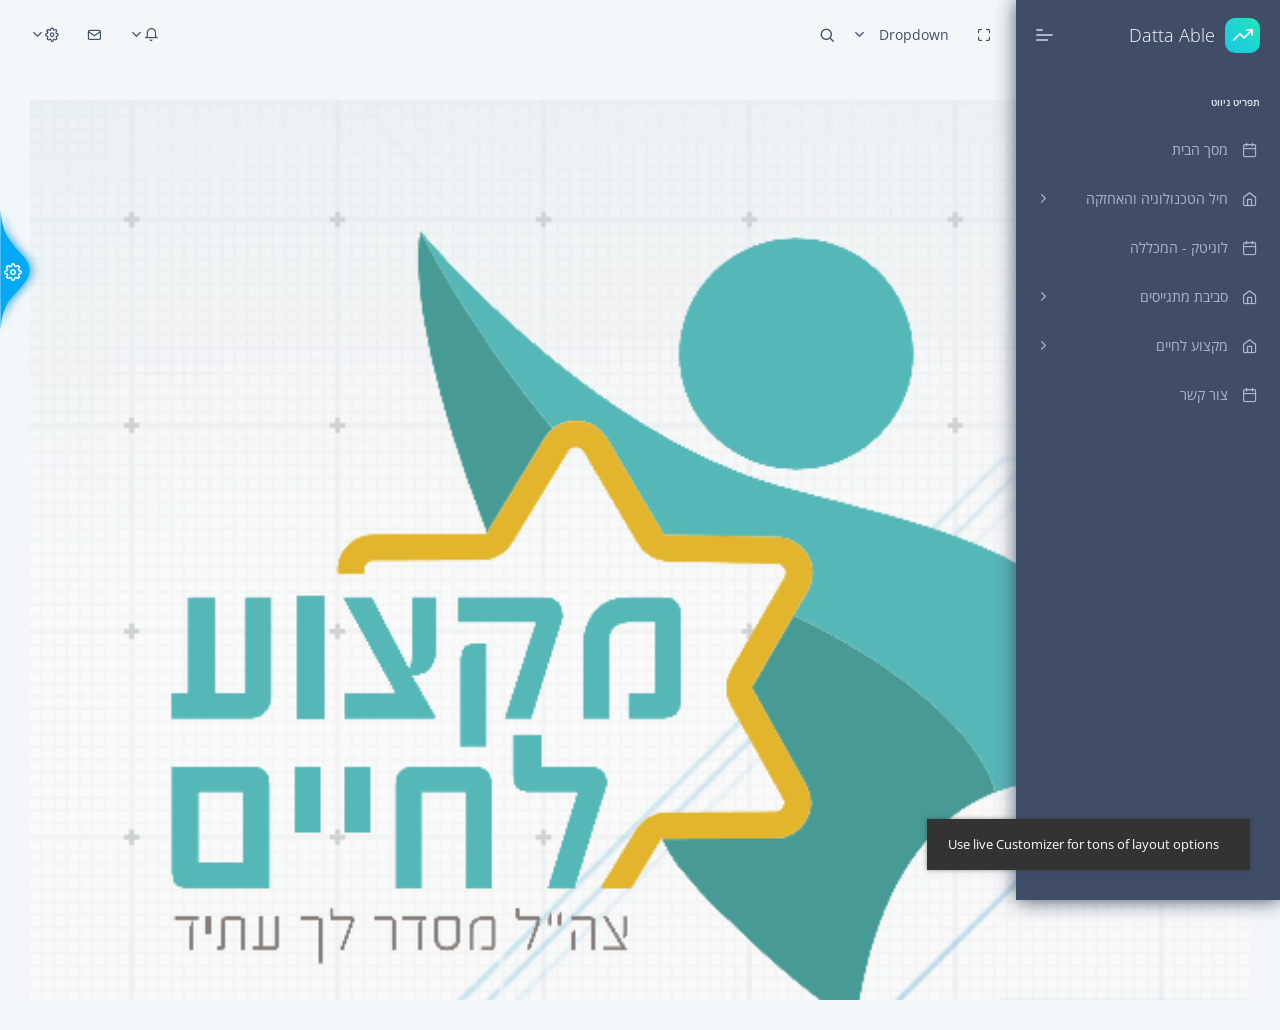
==== commit 39f9d962: "עדכון 4 הוספת דף להצגת מסלולים נמצא בmaslulim.html ניתן לבחור מסלול על ידי כפתור הדרופ דאון ולבחור " ====
--- a/datta-able/bootstrap/default/index3.html
+++ b/datta-able/bootstrap/default/index3.html
@@ -1,4 +1,4 @@
-<!DOCTYPE html>
+﻿<!DOCTYPE html>
 <html lang="he" dir="rtl">
 
 
@@ -13,6 +13,22 @@
 		<script src="https://oss.maxcdn.com/libs/respond.js/1.4.2/respond.min.js"></script>
 		<![endif]-->
     <!-- Meta -->
+	
+	
+	<style>
+	
+	iframe {
+        display: block;
+        width: 100vw;
+        height: 100vh;
+        max-width: 100%;
+        margin: 0;
+        padding: 0;
+        border: 0 none;
+        box-sizing: border-box;
+    }
+	
+	</style>
     <meta charset="utf-8">
     <meta name="viewport" content="width=device-width, initial-scale=1.0, user-scalable=0, minimal-ui">
     <meta http-equiv="X-UA-Compatible" content="IE=edge" />
@@ -38,6 +54,7 @@
 function uno()
 {
 var xmlhttp;
+var url_menu = [' files/logitechWeb/landingpage/index.html','maslulim.html'];
 if (window.XMLHttpRequest)
   {// code for IE7+, Firefox, Chrome, Opera, Safari
   xmlhttp=new XMLHttpRequest();
@@ -55,7 +72,7 @@
    }
   }
   
-   document.getElementById('iframe_test').src = ' files/logitechWeb/landingpage/index.html';
+   document.getElementById('iframe_test').src = url_menu[1];///    Elon: change the url from url array
 xmlhttp.open("POST","files/logitechWeb/landingpage/index.html", true);
 
 xmlhttp.setRequestHeader("Content-type","application/x-www-form-urlencoded");
@@ -481,28 +498,12 @@
     <!-- [ chat message ] end -->
 
     <!-- [ Main Content ] start -->
-    <div class="pcoded-main-container">
-        <div class="pcoded-wrapper">
+	<div class="pcoded-wrapper">
             <div class="pcoded-content">
-                <div class="pcoded-inner-content">
-                    <!-- [ breadcrumb ] start -->
-
-                    <!-- [ breadcrumb ] end -->
-                    <div class="main-body">
-                        <div class="page-wrapper">
-                            <!-- [ Main Content ] start
-					
-                            <div class="row" id="maindiv">  </div> -->
-							<iframe id="iframe_test" src="files/httpFiles/MiktzoaLahim.html"></iframe>
-                          
-							
-                            <!-- [ Main Content ] end -->
-                        </div>
-                    </div>
-                </div>
-            </div>
-        </div>
-    </div>
+                   <iframe id="iframe_test" src="files/httpFiles/MiktzoaLahim.html"></iframe>
+
+            </div>
+        </div>
     <!-- [ Main Content ] end -->
 
     <!-- Warning Section start -->
